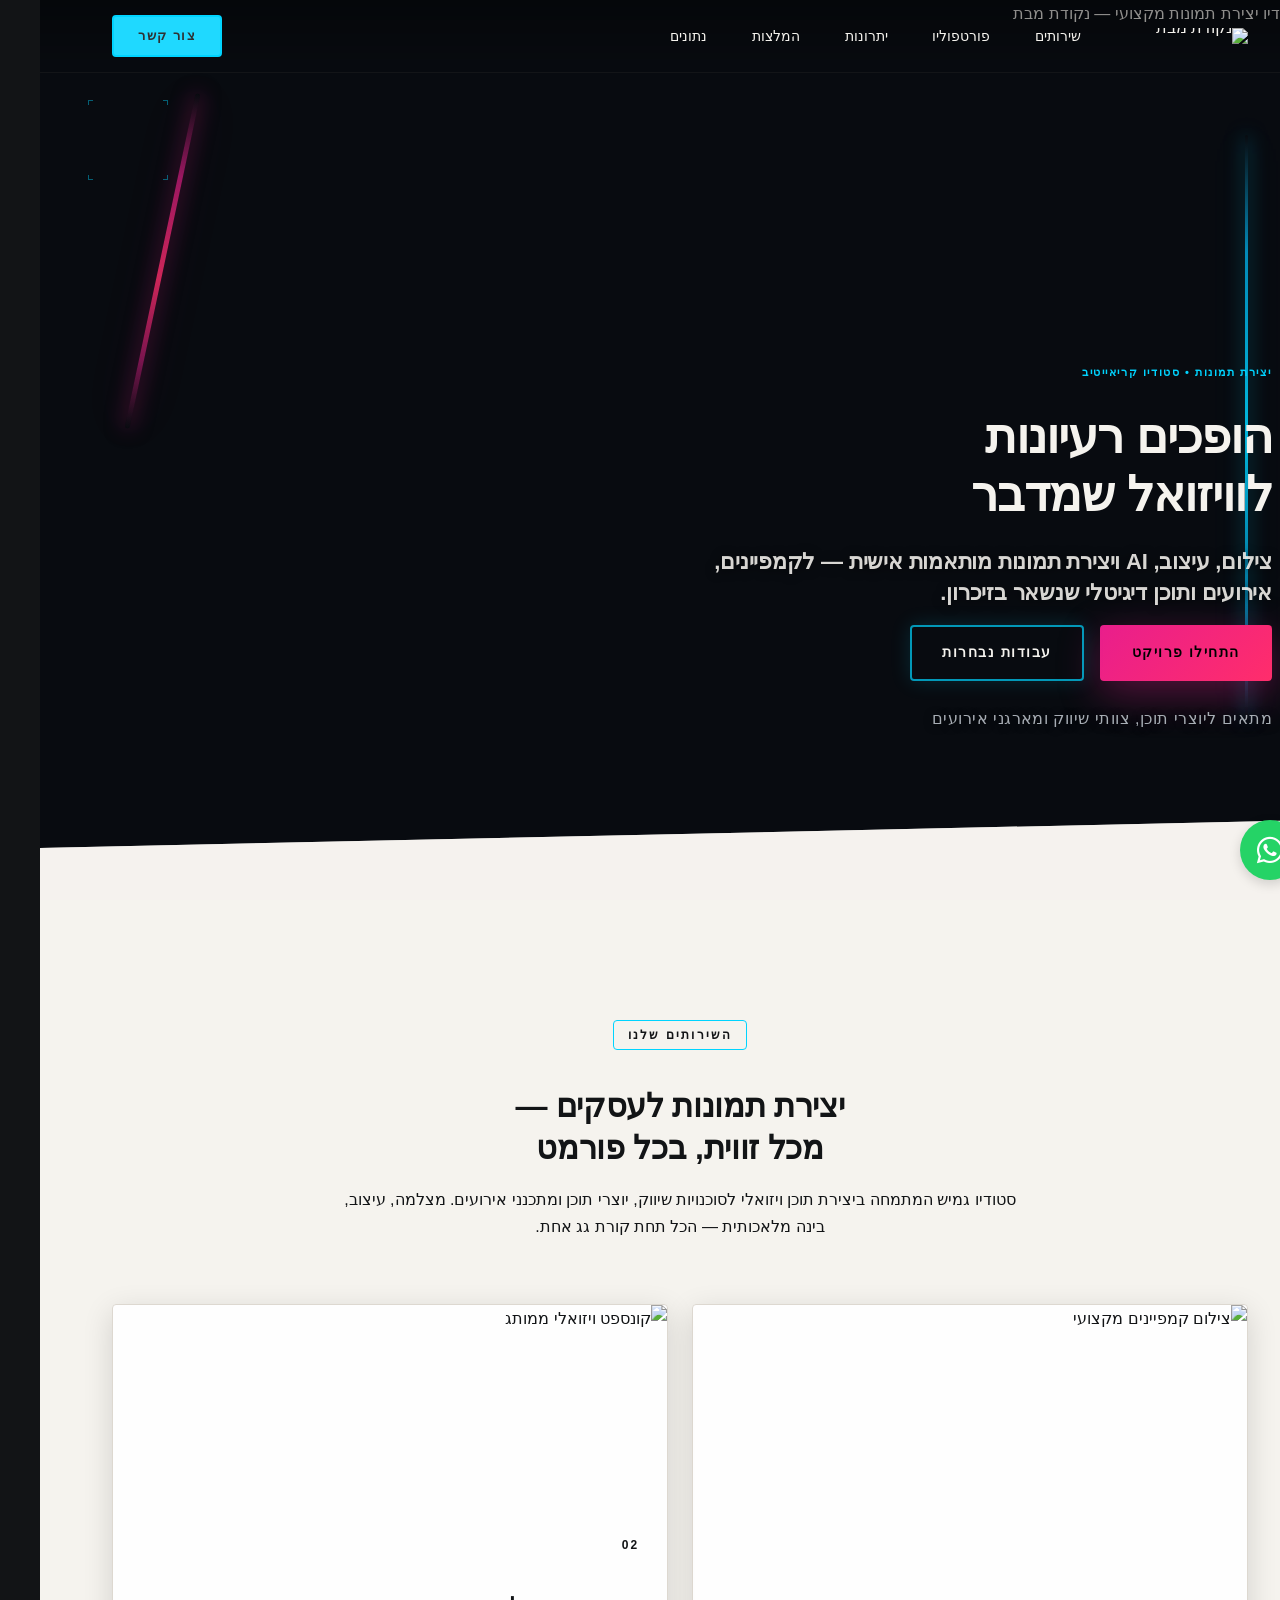
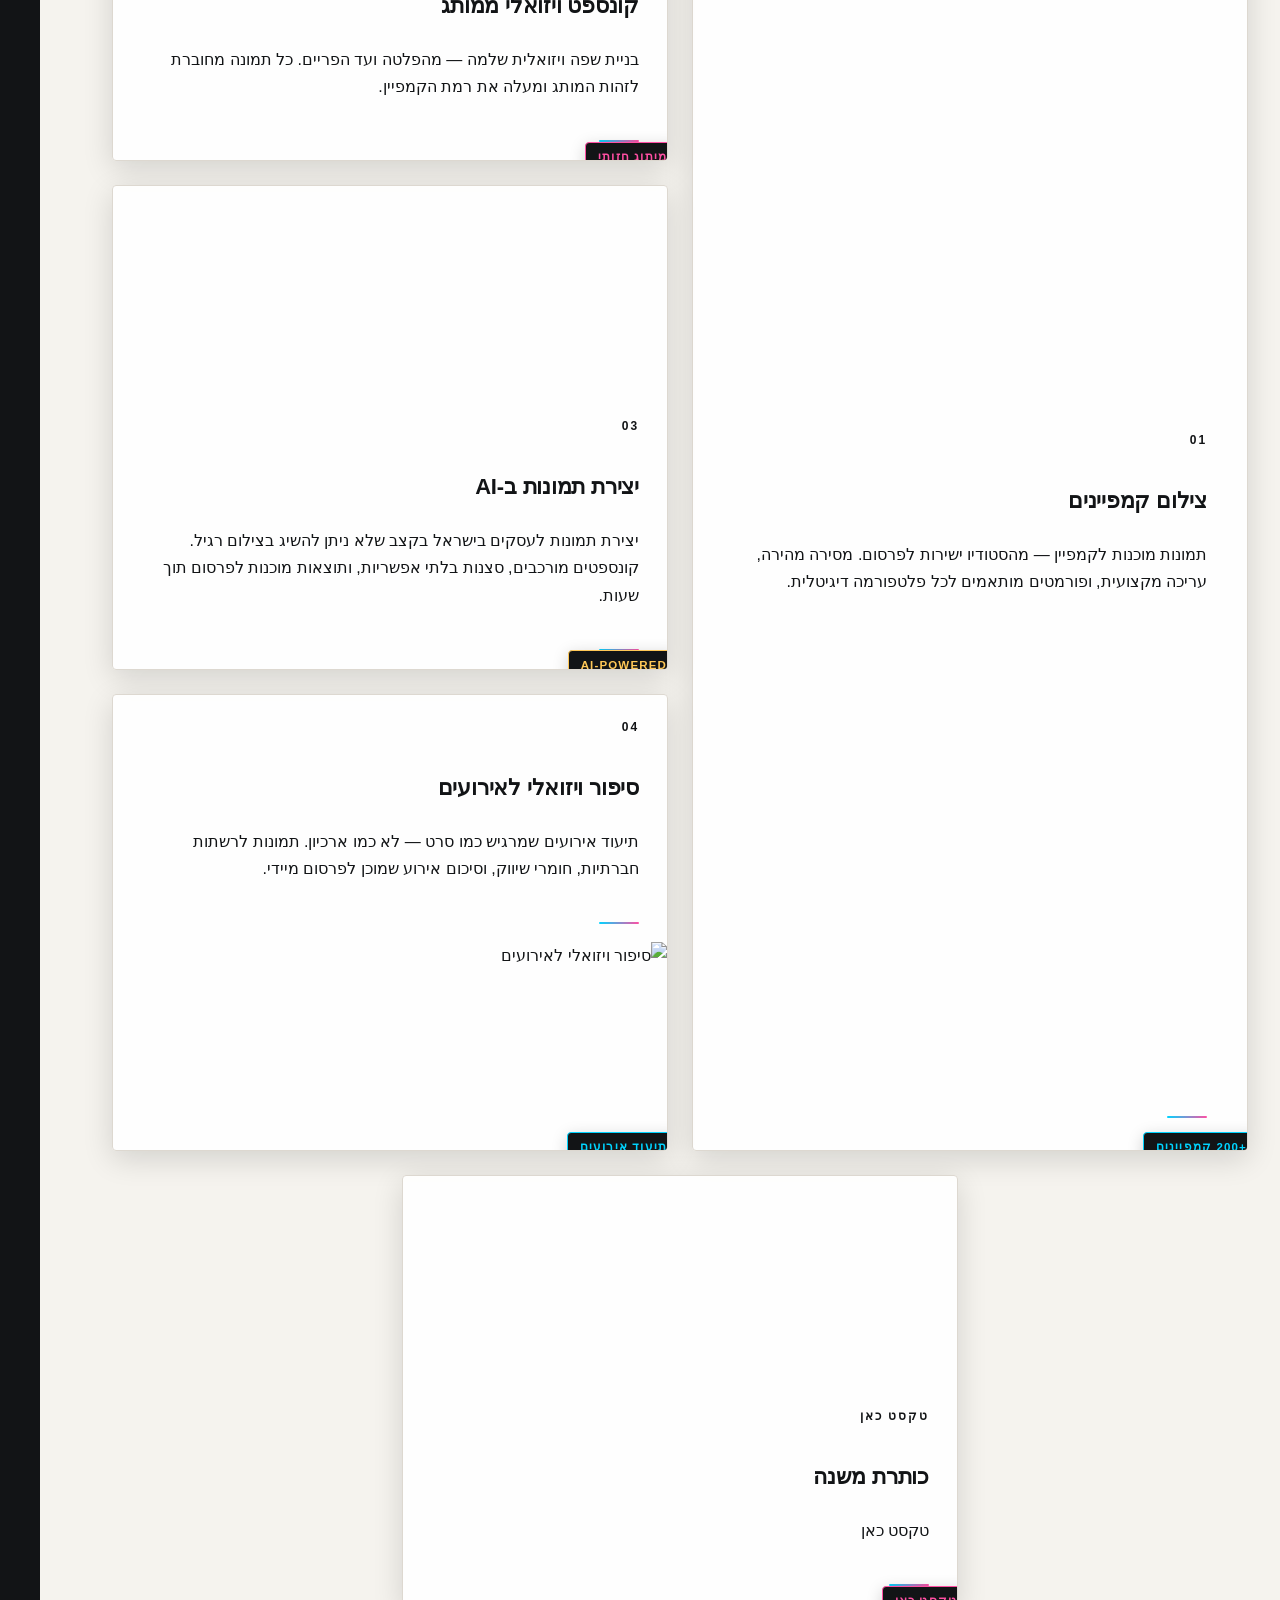
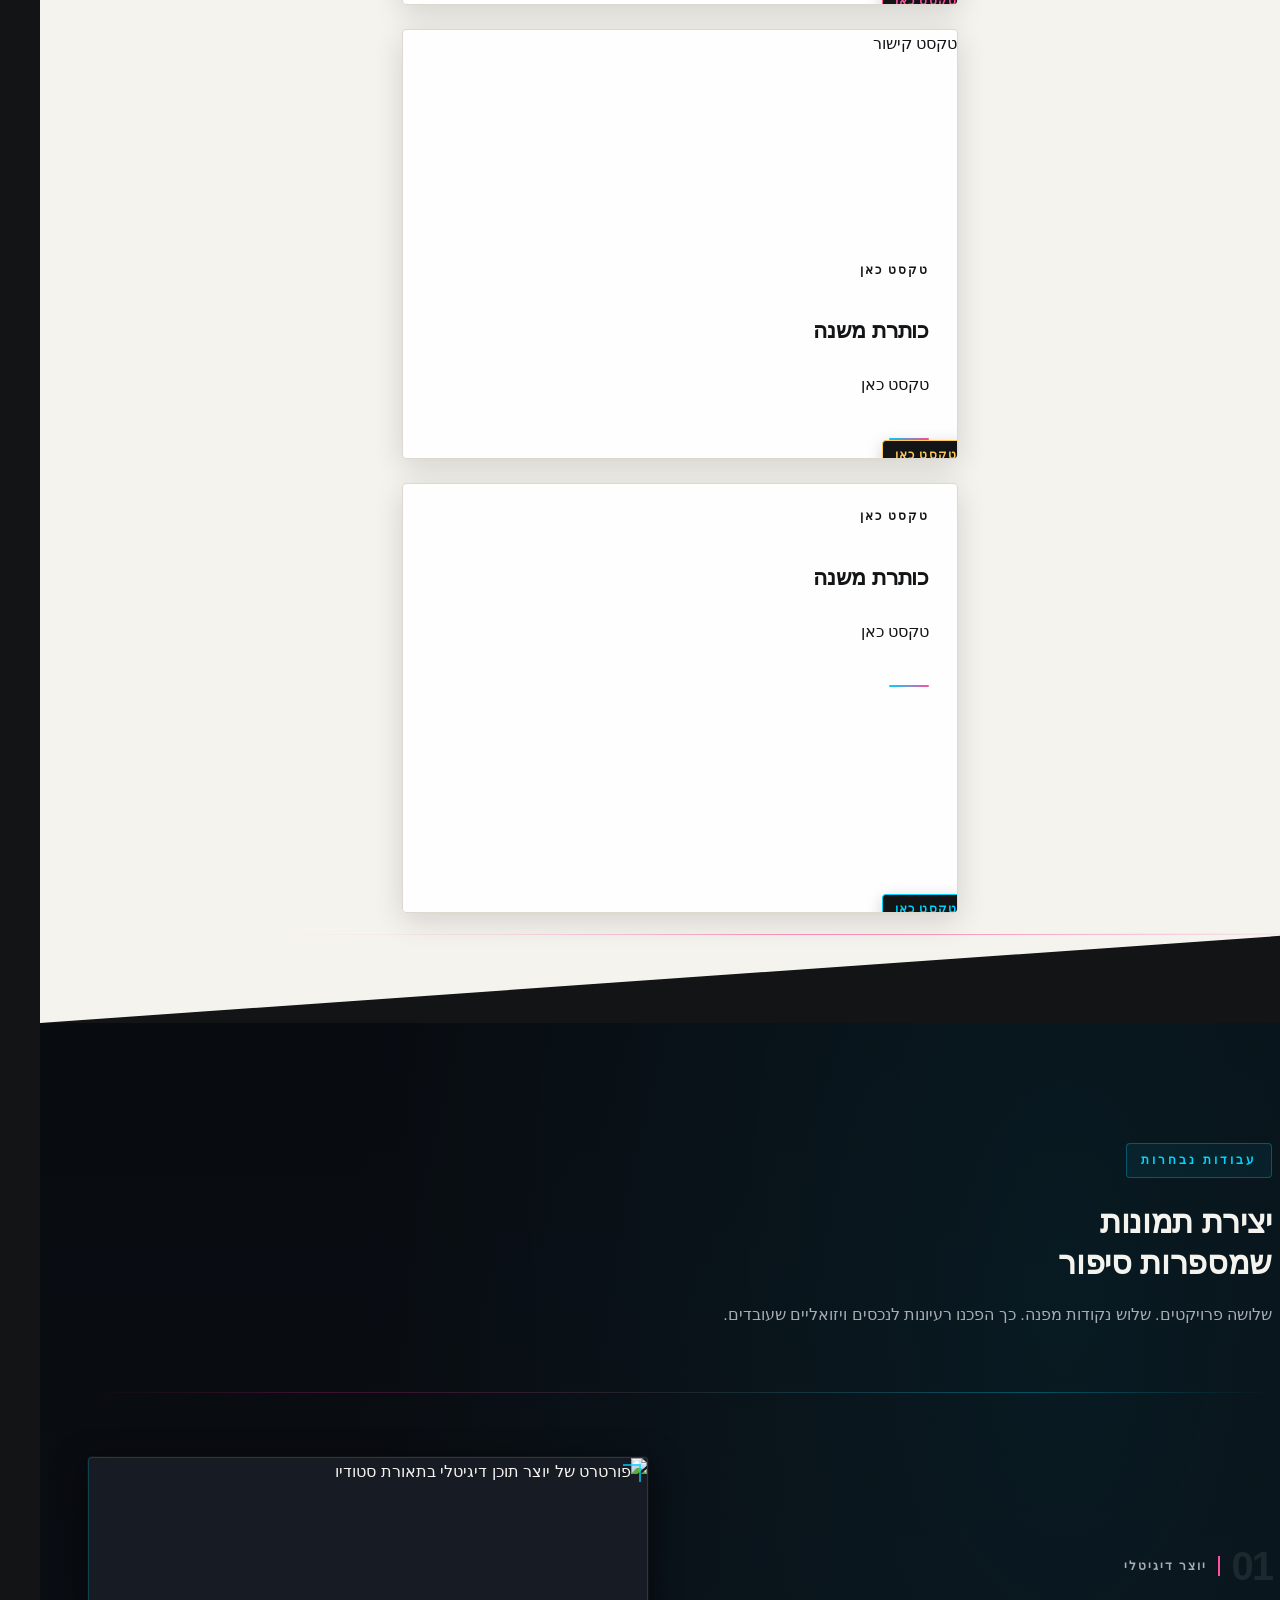
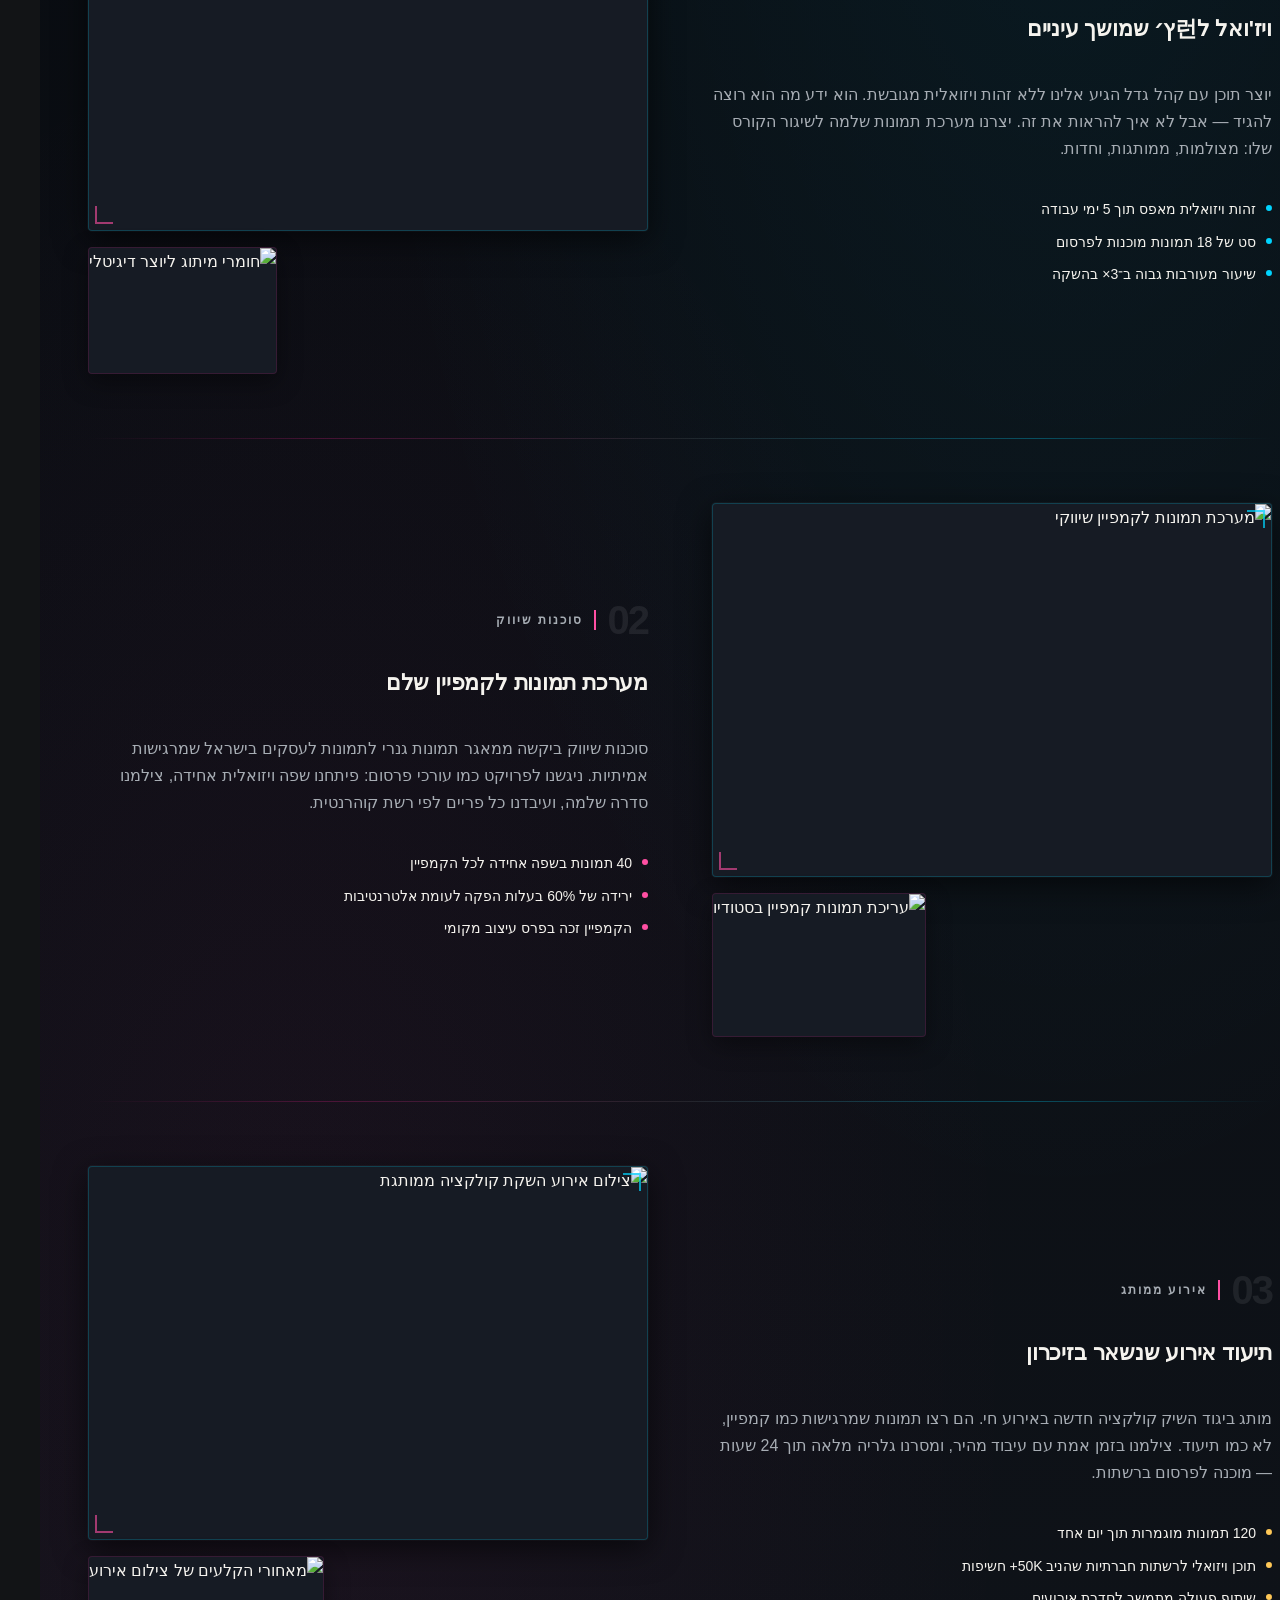
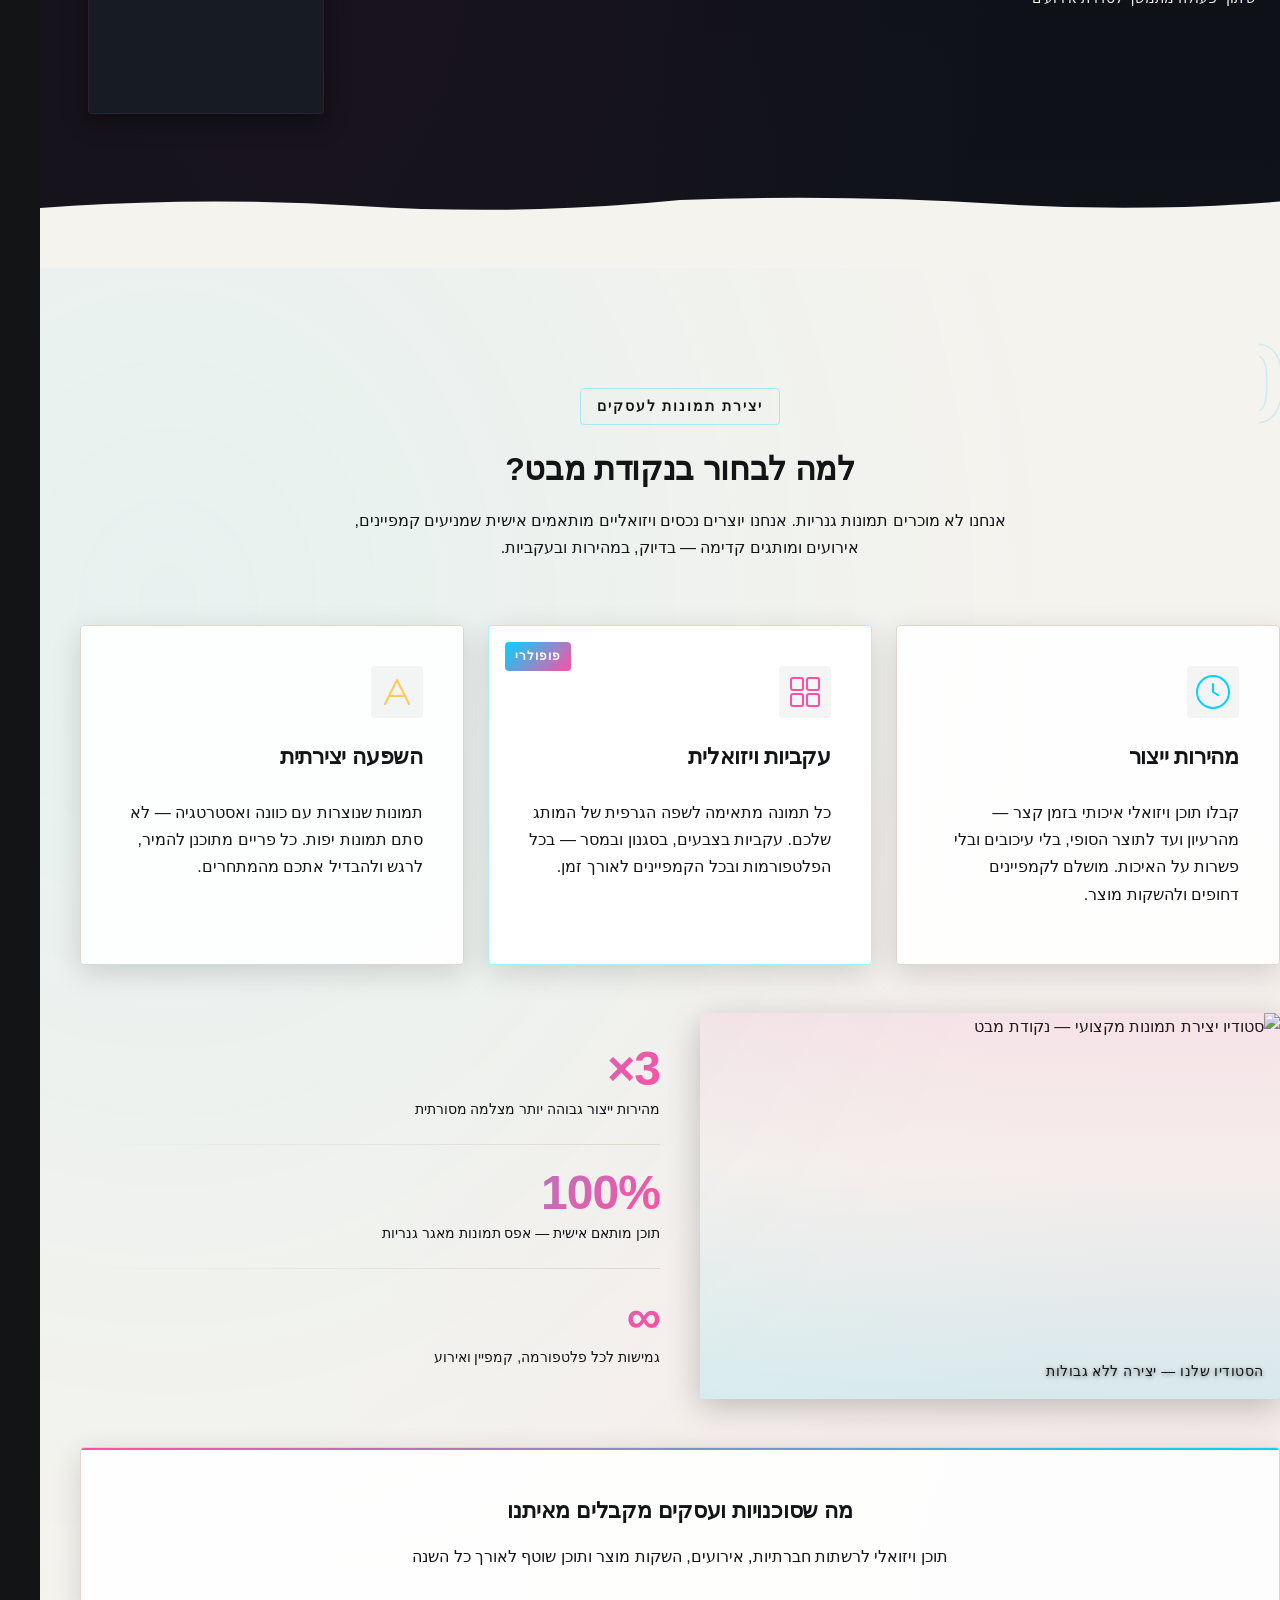
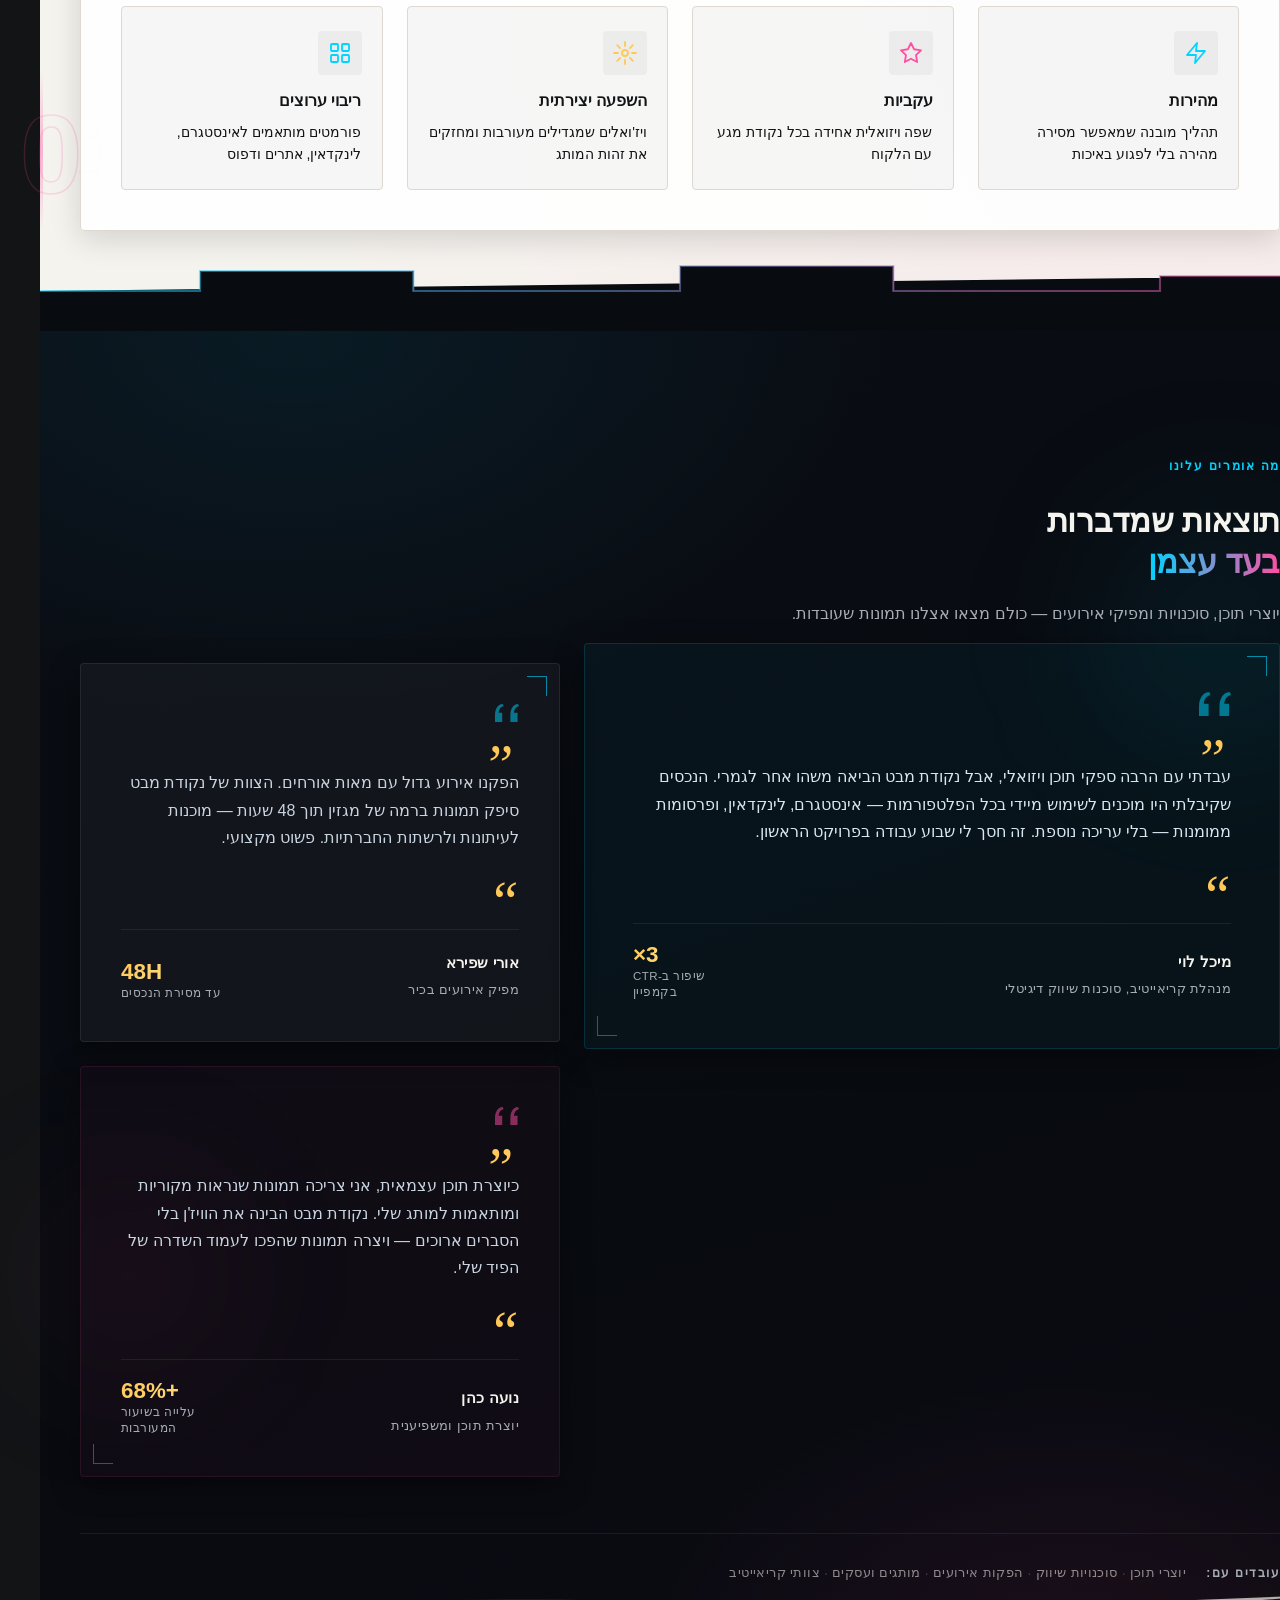
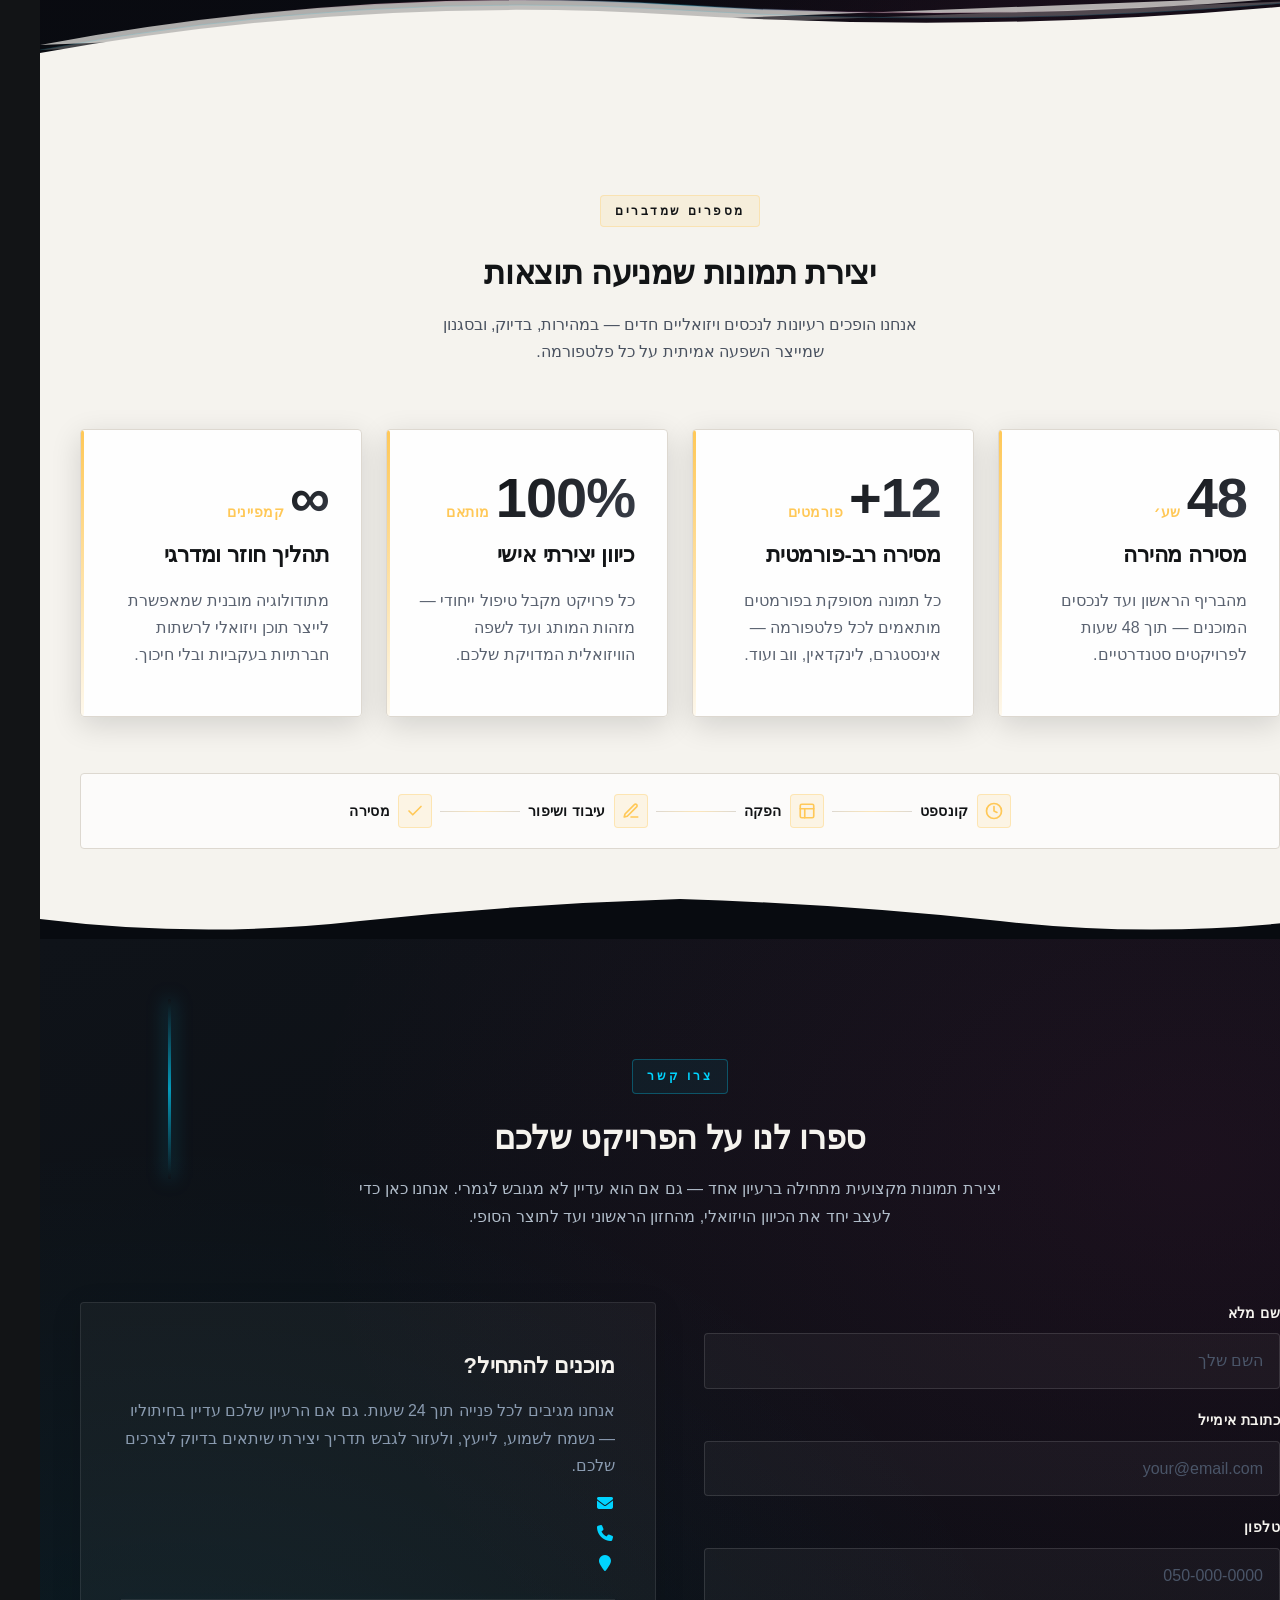
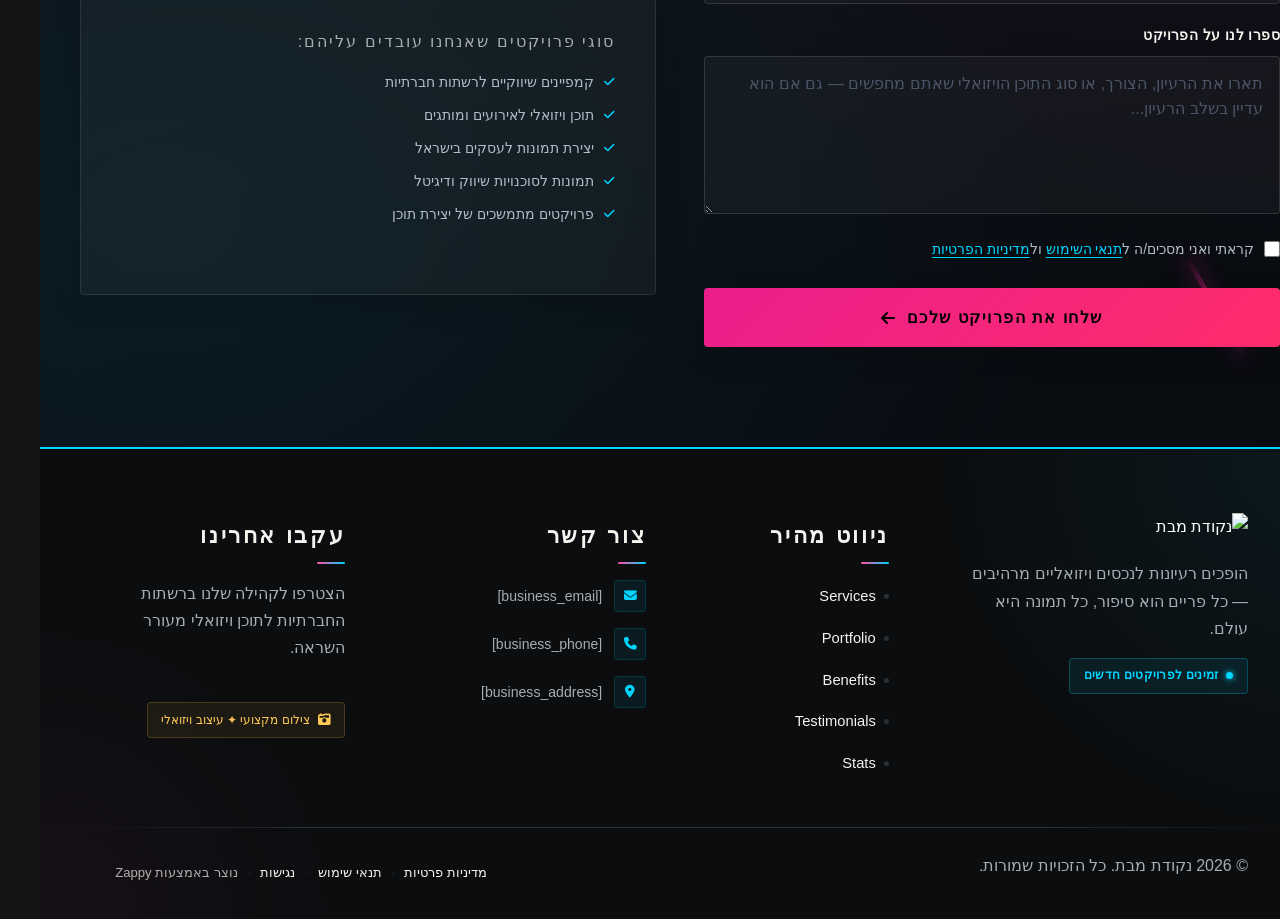
==== index.html @ a548e1af "Incremental sync: 1 page(s) — update_image" ====
<!DOCTYPE html>
<html lang="he" dir="rtl">
<head>
    <meta charset="UTF-8">
    <meta name="viewport" content="width=device-width, initial-scale=1.0">
    <meta name="robots" content="index, follow">
    <title>יצירת תמונות — נקודת מבת</title>
    <meta name="description" content="A business focused on image creation, which could encompass photography, digital art, illustration, AI-generated imagery, or graphic design. The specific niche,">
    <meta name="keywords" content="יצירת תמונות, יצירת תמונות לעסקים בישראל, תמונות לסוכנויות שיווק, יצירת תוכן ויזואלי לרשתות חברתיות">
    
    <!-- Favicons -->
    <link rel="icon" type="image/x-icon" href="/assets/favicon.ico">
    <link rel="icon" type="image/png" sizes="16x16" href="/assets/favicon-16x16.png">
    <link rel="icon" type="image/png" sizes="32x32" href="/assets/favicon-32x32.png">
    <link rel="icon" type="image/png" sizes="48x48" href="/assets/favicon-48x48.png">
    <link rel="icon" type="image/png" sizes="192x192" href="/assets/favicon-192x192.png">
    <link rel="icon" type="image/png" sizes="512x512" href="/assets/favicon-512x512.png">
    <link rel="apple-touch-icon" href="/assets/apple-touch-icon.png">
    <!-- Zappy Analytics -->
<script>
(function() {
  'use strict';
  
  // Configuration
  var config = {
    websiteId: 'dff4d91e-fb81-4e05-8b41-00c79ac7ff52',
    apiUrl: 'https://api.zappy5.com/api/analytics/track',
    sessionDuration: 30 * 60 * 1000, // 30 minutes
    visitorDuration: 30 * 24 * 60 * 60 * 1000, // 30 days
    trackPageViews: true,
    trackClicks: true,
    trackFormSubmissions: true
  };
  
  // Generate or retrieve persistent visitor ID (30 days)
  function getVisitorId() {
    var visitorKey = 'zappy_visitor_' + config.websiteId;
    var visitor = null;
    
    try {
      visitor = localStorage.getItem(visitorKey);
      if (visitor) {
        var visitorData = JSON.parse(visitor);
        var now = Date.now();
        
        // Check if visitor ID is still valid (30 days)
        if (now - visitorData.created < config.visitorDuration) {
          // Update last seen timestamp
          visitorData.lastSeen = now;
          localStorage.setItem(visitorKey, JSON.stringify(visitorData));
          return visitorData.id;
        }
      }
    } catch (e) {
      console.warn('Zappy Analytics: LocalStorage not available');
    }
    
    // Generate new visitor ID
    var newVisitorId = 'zv_' + Date.now() + '_' + Math.random().toString(36).substr(2, 9);
    
    try {
      localStorage.setItem(visitorKey, JSON.stringify({
        id: newVisitorId,
        created: Date.now(),
        lastSeen: Date.now()
      }));
    } catch (e) {
      // Continue without local storage
    }
    
    return newVisitorId;
  }
  
  // Generate or retrieve session ID (30 minutes)
  function getSessionId() {
    var sessionKey = 'zappy_session_' + config.websiteId;
    var session = null;
    
    try {
      session = sessionStorage.getItem(sessionKey);
      if (session) {
        var sessionData = JSON.parse(session);
        var now = Date.now();
        
        // Check if session is still valid
        if (now - sessionData.timestamp < config.sessionDuration) {
          // Update timestamp
          sessionData.timestamp = now;
          sessionStorage.setItem(sessionKey, JSON.stringify(sessionData));
          return sessionData.id;
        }
      }
    } catch (e) {
      console.warn('Zappy Analytics: SessionStorage not available');
    }
    
    // Generate new session ID
    var newSessionId = 'zs_' + Date.now() + '_' + Math.random().toString(36).substr(2, 9);
    
    try {
      sessionStorage.setItem(sessionKey, JSON.stringify({
        id: newSessionId,
        timestamp: Date.now()
      }));
    } catch (e) {
      // Continue without session storage
    }
    
    return newSessionId;
  }
  
  var visitorId = getVisitorId();
  var sessionId = getSessionId();
  
  // Track an event
  function trackEvent(eventType, data) {
    data = data || {};
    
    var eventData = {
      website_id: config.websiteId,
      event_type: eventType,
      page_path: window.location.pathname,
      referrer: document.referrer || 'direct',
      visitor_id: visitorId,
      session_id: sessionId,
      metadata: data
    };
    
    // Use sendBeacon if available (better for page unload events)
    if (navigator.sendBeacon) {
      var blob = new Blob([JSON.stringify(eventData)], { type: 'application/json' });
      navigator.sendBeacon(config.apiUrl, blob);
    } else {
      // Fallback to fetch
      fetch(config.apiUrl, {
        method: 'POST',
        headers: {
          'Content-Type': 'application/json'
        },
        body: JSON.stringify(eventData),
        keepalive: true
      }).catch(function(error) {
        console.warn('Zappy Analytics: Failed to track event', error);
      });
    }
  }
  
  // Track page view
  if (config.trackPageViews) {
    trackEvent('pageview', {
      title: document.title,
      url: window.location.href
    });
  }
  
  // Track clicks on important elements
  if (config.trackClicks) {
    document.addEventListener('click', function(e) {
      var target = e.target;
      
      // Track button clicks (counted as actions)
      if (target.tagName === 'BUTTON' || target.closest('button')) {
        var button = target.tagName === 'BUTTON' ? target : target.closest('button');
        trackEvent('click', {
          element: 'button',
          text: button.textContent.trim().substring(0, 100),
          id: button.id || null,
          class: button.className || null
        });
      }
      
      // Track link clicks (navigation - not counted as actions)
      else if (target.tagName === 'A' || target.closest('a')) {
        var link = target.tagName === 'A' ? target : target.closest('a');
        trackEvent('navigation', {
          element: 'link',
          text: link.textContent.trim().substring(0, 100),
          href: link.href,
          external: link.hostname !== window.location.hostname
        });
      }
    }, true);
  }
  
  // Track form submissions
  if (config.trackFormSubmissions) {
    document.addEventListener('submit', function(e) {
      var form = e.target;
      
      trackEvent('form_submit', {
        form_id: form.id || null,
        form_name: form.name || null,
        form_action: form.action || null,
        form_method: form.method || 'GET'
      });
    }, true);
  }
  
  // Track time on page (send on page unload)
  var pageLoadTime = Date.now();
  
  window.addEventListener('beforeunload', function() {
    var timeOnPage = Math.floor((Date.now() - pageLoadTime) / 1000); // in seconds
    
    trackEvent('page_unload', {
      time_on_page: timeOnPage,
      page_path: window.location.pathname
    });
  });
  
  // Expose tracking function globally for custom events
  window.zappyAnalytics = {
    track: trackEvent,
    getVisitorId: function() { return visitorId; },
    getSessionId: function() { return sessionId; }
  };
  
})();
</script>
<!-- End Zappy Analytics -->
    <meta property="og:title" content="יצירת תמונות — נקודת מבת">
    <meta property="og:description" content="A business focused on image creation, which could encompass photography, digital art, illustration, AI-generated imagery, or graphic design. The specific niche,">
    <meta name="twitter:card" content="summary_large_image">
    <meta name="twitter:title" content="יצירת תמונות — נקודת מבת">
    <meta name="twitter:description" content="A business focused on image creation, which could encompass photography, digital art, illustration, AI-generated imagery, or graphic design. The specific niche,">
    <meta property="og:type" content="website">
  <meta property="og:locale" content="he_IL">
  
  
  
  
  
  <link rel="stylesheet" href="https://cdnjs.cloudflare.com/ajax/libs/font-awesome/6.4.0/css/all.min.css">
  <style>
    .skip-link { position: absolute; top: 0; left: 0; transform: translateY(-200%); padding: 12px 18px; background: var(--bg-dark, #1a1a1a); color: var(--text-light, #fff); font-weight: 600; border-radius: 0 0 8px 0; z-index: 10000; }
    .skip-link:focus { transform: none; outline: 2px solid var(--ring, #fff); outline-offset: 2px; }
    :focus-visible { outline: 2px solid var(--ring, currentColor); outline-offset: 3px; }
  </style>


  
    <!-- Favicons -->
    <link rel="icon" type="image/x-icon" href="/assets/favicon.ico">
    <link rel="icon" type="image/png" sizes="16x16" href="/assets/favicon-16x16.png">
    <link rel="icon" type="image/png" sizes="32x32" href="/assets/favicon-32x32.png">
    <link rel="icon" type="image/png" sizes="48x48" href="/assets/favicon-48x48.png">
    <link rel="icon" type="image/png" sizes="192x192" href="/assets/favicon-192x192.png">
    <link rel="icon" type="image/png" sizes="512x512" href="/assets/favicon-512x512.png">
    <link rel="apple-touch-icon" href="/assets/apple-touch-icon.png">
    <!-- Cookie Consent -->
    <link rel="stylesheet" href="https://cdn.jsdelivr.net/npm/vanilla-cookieconsent@3/dist/cookieconsent.css">
    <script src="https://cdn.jsdelivr.net/npm/vanilla-cookieconsent@3/dist/cookieconsent.umd.js"></script>
    <!-- Mickidum Accessibility Toolbar -->
    <script src="https://cdn.jsdelivr.net/gh/mickidum/acc_toolbar/acctoolbar/acctoolbar.min.js"></script>
    <link rel="stylesheet" href="/styles.css">

    <style id="zappy-dropdown-submenu-styles">
      /* ========== DESKTOP DROPDOWN SUBMENU STYLES ========== */
      /* Base styles for dropdown submenus - parent must be positioned */
      .nav-menu li:has(.sub-menu), nav li:has(.sub-menu), .navbar li:has(.sub-menu), #navMenu li:has(.sub-menu) { position: relative; }
      /* Submenu base - hidden by default */
      .nav-menu .sub-menu, nav .sub-menu, .navbar .sub-menu, #navMenu .sub-menu { display: block !important; position: absolute !important; top: 100%; left: 0; min-width: 220px; background: white; border-radius: 8px; box-shadow: 0 8px 25px rgba(0,0,0,0.15); padding: 8px 0; opacity: 0; visibility: hidden; transform: translateY(10px); transition: all 0.3s ease; z-index: 1000; list-style: none; pointer-events: none; }
      /* CRITICAL: Desktop hover styles to show dropdown */
      .nav-menu li:hover > .sub-menu, nav li:hover > .sub-menu, .navbar li:hover > .sub-menu, #navMenu li:hover > .sub-menu { opacity: 1 !important; visibility: visible !important; transform: translateY(0) !important; pointer-events: auto !important; }
      /* Submenu item styling */
      .sub-menu li { list-style: none; margin: 0; padding: 0; }
      .sub-menu a { display: block !important; padding: 10px 16px !important; color: var(--text-dark, #333) !important; font-weight: 500; text-decoration: none; white-space: nowrap; transition: background-color 0.2s; }
      .sub-menu .zappy-nav-child > a { padding-left: 28px !important; font-size: 0.9em !important; opacity: 0.85 !important; }
      [dir="rtl"] .sub-menu .zappy-nav-child > a, html[lang="he"] .sub-menu .zappy-nav-child > a, html[lang="ar"] .sub-menu .zappy-nav-child > a { padding-left: 10px !important; padding-right: 28px !important; }
      .sub-menu .zappy-nav-parent > a { font-weight: 600 !important; }
      .sub-menu a:hover { background-color: #f5f5f5; }
      /* RTL (Hebrew/Arabic) dropdown positioning */
      [dir="rtl"] .nav-menu .sub-menu, [dir="rtl"] nav .sub-menu, [dir="rtl"] .navbar .sub-menu, html[lang="he"] .nav-menu .sub-menu, html[lang="he"] nav .sub-menu, html[lang="he"] .navbar .sub-menu, html[lang="ar"] .nav-menu .sub-menu, html[lang="ar"] nav .sub-menu, html[lang="ar"] .navbar .sub-menu { left: auto !important; right: 0 !important; }
      /* Hide empty dropdown menus (exclude catalog sub-menus that use <a> children instead of <li>) */
      .sub-menu:empty, .sub-menu:not(:has(li:not(.zappy-hidden-menu-item))):not(:has(> a)), .sub-menu:not(:has(li)):not(:has(> a)) { display: none !important; opacity: 0 !important; visibility: hidden !important; pointer-events: none !important; }
      /* Desktop: show submenu on Menu Group hover */
      li:has(.menu-group-title):hover > .sub-menu { opacity: 1 !important; visibility: visible !important; transform: translateY(0) !important; pointer-events: auto !important; }
      /* Menu Group title styling */
      .nav-menu > li > .menu-group-title, #navMenu > li > .menu-group-title { display: inline-block; padding: 0.5rem 1rem; cursor: default; user-select: none; }
      
      /* ========== MOBILE SUBMENU STYLES ========== */
      @media (max-width: 768px) {
        .nav-menu .sub-menu, nav .sub-menu, .navbar .sub-menu, #navMenu .sub-menu { position: static !important; transform: none !important; box-shadow: none !important; background: transparent !important; max-height: 0; overflow: hidden; opacity: 0; visibility: hidden; transition: max-height 0.3s ease, opacity 0.3s ease; padding: 0 !important; border-radius: 0 !important; }
        .navbar .sub-menu.mobile-expanded, .nav-menu .sub-menu.mobile-expanded, #navMenu .sub-menu.mobile-expanded { max-height: none !important; overflow-y: visible !important; opacity: 1 !important; visibility: visible !important; padding: 8px 0 8px 16px !important; }
        [dir="rtl"] .sub-menu.mobile-expanded, html[lang="he"] .sub-menu.mobile-expanded { padding: 8px 16px 8px 0 !important; }
        /* Disable hover behavior on mobile */
        .nav-menu li:hover > .sub-menu, nav li:hover > .sub-menu, .navbar li:hover > .sub-menu, #navMenu li:hover > .sub-menu { opacity: 0; visibility: hidden; pointer-events: none; }
        .nav-menu li > .sub-menu.mobile-expanded, nav li > .sub-menu.mobile-expanded, .navbar li > .sub-menu.mobile-expanded, #navMenu li > .sub-menu.mobile-expanded { opacity: 1 !important; visibility: visible !important; pointer-events: auto !important; }
        .nav-menu li:has(.sub-menu), nav li:has(.sub-menu), .navbar li:has(.sub-menu), #navMenu li:has(.sub-menu) { display: flex !important; flex-wrap: wrap !important; align-items: center !important; position: relative !important; min-height: 44px !important; }
        .nav-menu li:has(.sub-menu) > a, nav li:has(.sub-menu) > a, .navbar li:has(.sub-menu) > a, #navMenu li:has(.sub-menu) > a { flex: 1 !important; min-width: 0 !important; }
        .nav-menu li:has(.sub-menu) > .menu-group-title, nav li:has(.sub-menu) > .menu-group-title, .navbar li:has(.sub-menu) > .menu-group-title, #navMenu li:has(.sub-menu) > .menu-group-title { flex: 1 !important; min-width: 0 !important; padding: 0 !important; line-height: inherit !important; }
        .nav-menu li:has(.sub-menu) > .sub-menu, nav li:has(.sub-menu) > .sub-menu, .navbar li:has(.sub-menu) > .sub-menu, #navMenu li:has(.sub-menu) > .sub-menu { flex-basis: 100% !important; width: 100% !important; }
        .nav-menu li:has(.sub-menu) > a [class*="chevron"], .nav-menu li:has(.sub-menu) > a [class*="arrow"], .nav-menu li:has(.sub-menu) > a .fa-chevron-down, .nav-menu li:has(.sub-menu) > a .fa-angle-down, nav li:has(.sub-menu) > a [class*="chevron"], nav li:has(.sub-menu) > a [class*="arrow"], #navMenu li:has(.sub-menu) > a [class*="chevron"], #navMenu li:has(.sub-menu) > a [class*="arrow"] { display: none !important; visibility: hidden !important; }
        .mobile-submenu-toggle { display: flex !important; align-items: center !important; justify-content: center !important; width: 44px !important; height: auto !important; background: transparent !important; border: none !important; cursor: pointer !important; color: var(--text-light) !important; position: static !important; flex-shrink: 0 !important; align-self: stretch !important; z-index: 2 !important; padding: 0 !important; margin: 0 !important; }
        .mobile-submenu-toggle::after { content: '' !important; width: 0 !important; height: 0 !important; border-left: 6px solid transparent !important; border-right: 6px solid transparent !important; border-top: 7px solid currentColor !important; transition: transform 0.3s ease !important; }
        .mobile-submenu-toggle.expanded::after { transform: rotate(180deg) !important; }
        .sub-menu a { padding: 10px 0 !important; display: block !important; color: var(--text-light) !important; white-space: normal !important; }
        .sub-menu .zappy-nav-child > a { padding-left: 28px !important; font-size: 0.9em !important; opacity: 0.85 !important; }
        [dir="rtl"] .sub-menu .zappy-nav-child > a, html[lang="he"] .sub-menu .zappy-nav-child > a, html[lang="ar"] .sub-menu .zappy-nav-child > a { padding-left: 0 !important; padding-right: 28px !important; }
        .sub-menu .zappy-nav-parent > a { font-weight: 600 !important; }
        .nav-menu.active, #navMenu.active { max-width: 100vw !important; overflow-x: hidden !important; box-sizing: border-box !important; }
        .navbar .sub-menu li a, nav.navbar .sub-menu li a, .zappy-products-dropdown .sub-menu a { color: var(--text-light) !important; }
      }
      @media (min-width: 769px) { .mobile-submenu-toggle { display: none !important; } }
    </style>

    <style id="zappy-widget-visibility">
      html[dir="rtl"] .whatsapp-float { right: 20px !important; left: auto !important; }
      html[dir="ltr"] .whatsapp-float, html:not([dir]) .whatsapp-float { left: 20px !important; right: auto !important; }
      html[dir="rtl"] #mic-access-tool-general-button, html[dir="rtl"] .mic-access-tool-general-button,
      html[dir="rtl"] #mic-init-access-tool .mic-access-tool-general-button,
      html[dir="rtl"] #mic-init-access-tool #mic-access-tool-general-button,
      html[dir="rtl"] ._access-icon { left: 20px !important; right: auto !important; }
      html[dir="ltr"] #mic-access-tool-general-button, html[dir="ltr"] .mic-access-tool-general-button,
      html[dir="ltr"] #mic-init-access-tool .mic-access-tool-general-button,
      html[dir="ltr"] #mic-init-access-tool #mic-access-tool-general-button,
      html[dir="ltr"] ._access-icon,
      html:not([dir]) #mic-access-tool-general-button, html:not([dir]) .mic-access-tool-general-button,
      html:not([dir]) #mic-init-access-tool .mic-access-tool-general-button,
      html:not([dir]) #mic-init-access-tool #mic-access-tool-general-button,
      html:not([dir]) ._access-icon { right: 20px !important; left: auto !important; }
      @media (max-width: 768px) { .whatsapp-float { display: flex !important; } }
      @media (min-width: 769px) { .whatsapp-float { display: flex !important; } }
      @media (max-width: 768px) {
        #mic-access-tool-general-button, .mic-access-tool-general-button,
        #mic-init-access-tool .mic-access-tool-general-button, #mic-init-access-tool #mic-access-tool-general-button,
        ._access-icon { display: flex !important; visibility: visible !important; opacity: 1 !important; pointer-events: auto !important; }
        #mic-access-tool-box.opened-mic-access-tool, .mic-access-tool-box.opened-mic-access-tool,
        #mic-init-access-tool #mic-access-tool-box.opened-mic-access-tool {
          visibility: visible !important; opacity: 1 !important; pointer-events: auto !important;
        }
      }
      @media (min-width: 769px) {
        #mic-access-tool-general-button, .mic-access-tool-general-button,
        #mic-init-access-tool .mic-access-tool-general-button, #mic-init-access-tool #mic-access-tool-general-button,
        ._access-icon { display: flex !important; visibility: visible !important; opacity: 1 !important; pointer-events: auto !important; }
        #mic-access-tool-box.opened-mic-access-tool, .mic-access-tool-box.opened-mic-access-tool,
        #mic-init-access-tool #mic-access-tool-box.opened-mic-access-tool {
          visibility: visible !important; opacity: 1 !important; pointer-events: auto !important;
        }
      }
    </style>
</head>
<body>
<a class="skip-link" href="#main">דלג לתוכן הראשי</a>
  <nav class="navbar" dir="rtl">
  <button class="mobile-toggle" id="mobileToggle" aria-label="Menu">
    <svg class="hamburger-icon" width="24" height="24" viewBox="0 0 24 24" fill="none">
      <path d="M3 12h18M3 6h18M3 18h18" stroke="currentColor" stroke-width="2" stroke-linecap="round"></path>
    </svg>
    <svg class="close-icon" width="24" height="24" viewBox="0 0 24 24" fill="none" style="display: none;">
      <path d="M18 6L6 18M6 6l12 12" stroke="currentColor" stroke-width="2" stroke-linecap="round"></path>
    </svg>
  </button>

  <button class="phone-header-btn" data-phone="" aria-label="Call">
    <svg width="20" height="20" viewBox="0 0 24 24" fill="currentColor">
      <path d="M22 16.92v3a2 2 0 0 1-2.18 2 19.79 19.79 0 0 1-8.63-3.07 19.5 19.5 0 0 1-6-6 19.79 19.79 0 0 1-3.07-8.67A2 2 0 0 1 4.11 2h3a2 2 0 0 1 2 1.72 12.84 12.84 0 0 0 .7 2.81 2 2 0 0 1-.45 2.11L8.09 9.91a16 16 0 0 0 6 6l1.27-1.27a2 2 0 0 1 2.11-.45 12.84 12.84 0 0 0 2.81.7A2 2 0 0 1 22 16.92z"></path>
    </svg>
  </button>

  <div class="nav-container">
    <div class="nav-right-group"><div class="nav-brand">
      <a href="/" class="logo-link"><img class="logo" src="/assets/site-----image-1.webp" alt="נקודת מבת"></a>
    </div><ul class="nav-menu" id="navMenu"><li><a href="#services">שירותים</a></li><li><a href="#portfolio">פורטפוליו</a></li><li><a href="#benefits">יתרונות</a></li><li><a href="#testimonials">המלצות</a></li><li><a href="#stats">נתונים</a></li></ul></div>

    

    <div class="nav-cta-container">
      <a href="#contact" class="nav-cta-btn">צור קשר</a>
    </div>
  </div>
</nav>
<script>

// Navbar Mobile Menu Toggle and Contrast Fix
(function() {
  // Use 'load' event instead of 'DOMContentLoaded' to ensure we run AFTER all other scripts
  window.addEventListener('load', function() {
    
    // FIX MOBILE BUTTON CONTRAST
    // Detect navbar background color and apply contrasting color to mobile buttons
    const navbar = document.querySelector('.navbar, nav, header');
    if (!navbar) {
      console.log('[Navbar] Navbar element not found');
      return;
    }
    
    // DECLARE VARIABLES EARLY to avoid Temporal Dead Zone errors
    // These are used in multiple places below
    let mobileToggle = document.getElementById('mobileToggle') ||
                       document.querySelector('.mobile-toggle') ||
                       document.querySelector('.hamburger') ||
                       document.querySelector('.hamburger-menu') ||
                       document.querySelector('.menu-toggle') ||
                       document.querySelector('.burger-menu') ||
                       document.querySelector('[aria-label="Menu"]') ||
                       document.querySelector('[aria-label="תפריט"]');
    
    const phoneBtn = document.querySelector('.phone-header-btn');
    
    const computedStyle = window.getComputedStyle(navbar);
    let bgColor = computedStyle.backgroundColor;
    
    console.log('[Navbar] Initial navbar background:', bgColor);
    
    // Check if background is transparent or rgba with 0 alpha
    const isTransparent = bgColor === 'transparent' || 
                         bgColor === 'rgba(0, 0, 0, 0)' ||
                         (bgColor.startsWith('rgba') && bgColor.includes(', 0)'));
    
    if (isTransparent) {
      // Check for background-image or gradient
      const bgImage = computedStyle.backgroundImage;
      if (bgImage && bgImage !== 'none') {
        console.log('[Navbar] Navbar has background image/gradient, using dark text');
        bgColor = 'rgb(240, 240, 240)'; // Assume light background
      } else {
        // Transparent navbar - check body background
        const bodyBg = window.getComputedStyle(document.body).backgroundColor;
        console.log('[Navbar] Navbar transparent, using body background:', bodyBg);
        bgColor = bodyBg;
      }
    }
    
    // Calculate luminance to determine if background is light or dark
    const rgb = bgColor.match(/\d+/g);
    if (rgb && rgb.length >= 3) {
      const r = parseInt(rgb[0]);
      const g = parseInt(rgb[1]);
      const b = parseInt(rgb[2]);
      const luminance = (0.299 * r + 0.587 * g + 0.114 * b) / 255;
      
      // Mobile button colors are set by Claude's AI-generated CSS (same as .nav-menu a)
      // No dynamic color overrides needed - colors come from the generated navbar CSS
      console.log('[Navbar] Mobile button colors preserved from Claude CSS (luminance:', luminance.toFixed(2) + ')');
      
      // FIX ICON SIZES - Ensure SVGs are properly sized and visible
      // INJECT CRITICAL CSS TO OVERRIDE ANY CONFLICTING RULES
      const criticalCSS = document.createElement('style');
      criticalCSS.id = 'zappy-mobile-nav-fix';
      const htmlLang = document.documentElement.lang || 'en';
      const htmlDir = document.documentElement.dir || 'ltr';
      // Check both dir attribute AND lang for RTL detection
      // dir="rtl" is the most reliable indicator
      const isRTL = htmlDir === 'rtl' || htmlLang === 'he' || htmlLang === 'ar';
      
      criticalCSS.textContent = `
        /* Hide mobile buttons on desktop, show only on mobile */
        @media (min-width: 769px) {
          .mobile-toggle,
          .phone-header-btn {
            display: none !important;
          }
        }
        
        /* Show and position mobile buttons correctly on mobile */
        @media (max-width: 768px) {
          .navbar,
          nav.navbar {
            min-height: 70px !important;
          }

          .mobile-toggle,
          .phone-header-btn {
            position: absolute !important;
            top: 0 !important;
            bottom: 0 !important;
            margin-top: auto !important;
            margin-bottom: auto !important;
            transform: none !important;
            z-index: 1001 !important;
            display: flex !important;
            align-items: center !important;
            justify-content: center !important;
            width: 36px !important;
            height: 36px !important;
            border-radius: 50% !important;
            border: none !important;
            cursor: pointer !important;
            padding: 6px !important;
            background: none !important;
            color: var(--nav-text, var(--text-light)) !important;
            touch-action: manipulation !important;
            -webkit-tap-highlight-color: transparent !important;
          }

          html[data-zappy-site-type="ecommerce"] .phone-header-btn,
          body[data-zappy-site-type="ecommerce"] .phone-header-btn,
          html[data-zappy-site-type="ecommerce"] header .phone-header-btn,
          html[data-zappy-site-type="ecommerce"] nav .phone-header-btn {
            display: none !important;
            visibility: hidden !important;
            width: 0 !important;
            height: 0 !important;
            min-width: 0 !important;
            overflow: hidden !important;
          }
          
          /* LTR positioning (default): hamburger LEFT, phone RIGHT */
          html:not([dir="rtl"]):not([lang="he"]):not([lang="ar"]) .mobile-toggle,
          html[dir="ltr"] .mobile-toggle {
            left: 12px !important;
            right: auto !important;
          }
          html:not([dir="rtl"]):not([lang="he"]):not([lang="ar"]) .phone-header-btn,
          html[dir="ltr"] .phone-header-btn {
            right: 12px !important;
            left: auto !important;
          }
          
          /* RTL positioning: hamburger RIGHT, phone LEFT */
          html[dir="rtl"] .mobile-toggle,
          html[lang="he"] .mobile-toggle,
          html[lang="ar"] .mobile-toggle {
            right: 12px !important;
            left: auto !important;
          }
          html[dir="rtl"] .phone-header-btn,
          html[lang="he"] .phone-header-btn,
          html[lang="ar"] .phone-header-btn {
            left: 12px !important;
            right: auto !important;
          }
          
          /* CRITICAL: Ensure nav-container has min-height on mobile */
          /* All children are positioned absolutely/fixed on mobile, so height:auto collapses to 0 */
          .nav-container {
            min-height: 70px !important;
            position: relative !important;
          }
          
          /* Ensure SVG icons are properly sized and inherit color */
          .mobile-toggle svg,
          .phone-header-btn svg {
            width: 24px !important;
            height: 24px !important;
            /* Don't force display - let JavaScript control hamburger/close toggle */
          }
          
          /* Reset nav-cta-container on mobile - remove desktop box-shadow/padding */
          /* that creates a visible ghost box when CTA button is hidden */
          .nav-cta-container {
            box-shadow: none !important;
            padding: 0 !important;
          }
          
          /* Hide nav-cta-container entirely on mobile when there's no lang-switcher */
          /* (only the CTA button is inside, and it's hidden on mobile) */
          .nav-cta-container:not(:has(.lang-switcher)) {
            display: none !important;
          }
          
          /* CRITICAL: Prevent hero image fade gradient from bleeding over headline text */
          /* The .image-fade-gradient has bottom: -30px (extends below parent) */
          /* On mobile stacked layout, this overlaps the h1 text below the image */
          .hero-image-column {
            overflow: hidden !important;
          }
          .image-fade-gradient {
            bottom: 0 !important;
          }
          
          /* Hide desktop language switcher on mobile - hamburger menu handles it */
          /* High specificity to override stored CSS */
          .lang-switcher,
          .nav-cta-container .lang-switcher,
          .nav-container .lang-switcher,
          .navbar .lang-switcher,
          .navbar .nav-cta-container .lang-switcher {
            display: none !important;
          }
        }
      `;
      
      // Remove existing fix if present and inject new one
      const existing = document.getElementById('zappy-mobile-nav-fix');
      if (existing) existing.remove();
      document.head.appendChild(criticalCSS);
      
      console.log('[Navbar] Critical CSS injected for mobile nav positioning');
      
      // ONLY apply inline positioning styles on mobile viewport
      // On desktop, the CSS handles hiding these buttons with display: none
      // Inline styles were breaking desktop layout by overriding CSS
      const isMobileViewport = window.innerWidth <= 768;
      
      if (mobileToggle) {
        // Icon sizing applies to all viewports for consistency
        const hamburgerIcon = mobileToggle.querySelector('.hamburger-icon');
        const closeIcon = mobileToggle.querySelector('.close-icon');
        
        if (hamburgerIcon) {
          hamburgerIcon.style.setProperty('width', '24px', 'important');
          hamburgerIcon.style.setProperty('height', '24px', 'important');
          hamburgerIcon.style.setProperty('display', 'block', 'important'); // Show hamburger by default
        }
        if (closeIcon) {
          closeIcon.style.setProperty('width', '24px', 'important');
          closeIcon.style.setProperty('height', '24px', 'important');
          closeIcon.style.setProperty('display', 'none', 'important'); // Hide close icon by default
        }
        
        // ONLY set positioning inline styles on mobile
        if (isMobileViewport) {
          mobileToggle.style.setProperty('position', 'absolute', 'important');
          mobileToggle.style.setProperty('top', '0', 'important');
          mobileToggle.style.setProperty('bottom', '0', 'important');
          mobileToggle.style.setProperty('margin-top', 'auto', 'important');
          mobileToggle.style.setProperty('margin-bottom', 'auto', 'important');
          mobileToggle.style.setProperty('transform', 'none', 'important');
          mobileToggle.style.setProperty('z-index', '1001', 'important');
          
          // Clear any inline left/right so CSS can take over based on html[dir]
          mobileToggle.style.removeProperty('left');
          mobileToggle.style.removeProperty('right');
          
          console.log('[Navbar] Mobile toggle positioning applied (mobile viewport)');
        } else {
          // On desktop, clear any positioning styles to let CSS handle it
          mobileToggle.style.removeProperty('position');
          mobileToggle.style.removeProperty('top');
          mobileToggle.style.removeProperty('transform');
          mobileToggle.style.removeProperty('z-index');
          mobileToggle.style.removeProperty('left');
          mobileToggle.style.removeProperty('right');
          console.log('[Navbar] Desktop viewport - cleared mobile toggle inline positioning');
        }
      }
      
      if (phoneBtn) {
        // Icon sizing applies to all viewports
        const phoneIcon = phoneBtn.querySelector('svg');
        if (phoneIcon) {
          phoneIcon.style.width = '24px';
          phoneIcon.style.height = '24px';
          phoneIcon.setAttribute('width', '24');
          phoneIcon.setAttribute('height', '24');
        }
        
        // ONLY set positioning inline styles on mobile
        if (isMobileViewport) {
          phoneBtn.style.setProperty('position', 'absolute', 'important');
          phoneBtn.style.setProperty('top', '0', 'important');
          phoneBtn.style.setProperty('bottom', '0', 'important');
          phoneBtn.style.setProperty('margin-top', 'auto', 'important');
          phoneBtn.style.setProperty('margin-bottom', 'auto', 'important');
          phoneBtn.style.setProperty('transform', 'none', 'important');
          phoneBtn.style.setProperty('z-index', '1001', 'important');
          
          // Clear any inline left/right so CSS can take over based on html[dir]
          phoneBtn.style.removeProperty('left');
          phoneBtn.style.removeProperty('right');
          
          console.log('[Navbar] Phone button positioning applied (mobile viewport)');
        } else {
          // On desktop, clear any positioning styles to let CSS handle it
          phoneBtn.style.removeProperty('position');
          phoneBtn.style.removeProperty('top');
          phoneBtn.style.removeProperty('transform');
          phoneBtn.style.removeProperty('z-index');
          phoneBtn.style.removeProperty('left');
          phoneBtn.style.removeProperty('right');
          console.log('[Navbar] Desktop viewport - cleared phone button inline positioning');
        }
      }
    } else {
      console.log('[Navbar] Could not parse background color:', bgColor);
    }
    
    // MOBILE MENU TOGGLE
    // Re-query in case DOM changed (mobileToggle already declared at top of function)
    mobileToggle = document.getElementById('mobileToggle') ||
                   document.querySelector('.mobile-toggle') ||
                   document.querySelector('.hamburger') ||
                   document.querySelector('.hamburger-menu') ||
                   document.querySelector('.menu-toggle') ||
                   document.querySelector('.burger-menu') ||
                   document.querySelector('[aria-label="Menu"]') ||
                   document.querySelector('[aria-label="תפריט"]');
    
    // EXPANDED SEARCH: Find nav menu by ID or class
    const navMenu = document.getElementById('navMenu') ||
                  document.querySelector('.nav-menu') ||
                  document.querySelector('.nav-links') ||
                  document.querySelector('nav ul:not(.submenu)');
    
    if (!mobileToggle || !navMenu) {
      console.log('[Navbar] Mobile toggle or menu not found:', { toggle: !!mobileToggle, menu: !!navMenu });
      return;
    }
    
    // Ensure navMenu has ID for CSS targeting
    if (!navMenu.id) {
      navMenu.id = 'navMenu';
    }
    
    console.log('[Navbar] Initializing mobile menu...');
    
    // Remove any existing event listeners by cloning the button
    const newToggle = mobileToggle.cloneNode(true);
    mobileToggle.parentNode.replaceChild(newToggle, mobileToggle);
    
    // Toggle menu handler (shared by click and touchend)
    function handleToggle(e) {
      e.preventDefault();
      e.stopPropagation();
      
      const hamburgerIcon = newToggle.querySelector('.hamburger-icon');
      const closeIcon = newToggle.querySelector('.close-icon');
      const isActive = navMenu.classList.contains('active');
      
      if (isActive) {
        // Close menu
        navMenu.classList.remove('active');
        if (hamburgerIcon) hamburgerIcon.style.setProperty('display', 'block', 'important');
        if (closeIcon) closeIcon.style.setProperty('display', 'none', 'important');
        document.body.style.overflow = '';
        console.log('[Navbar] Menu closed');
      } else {
        // Open menu
        navMenu.classList.add('active');
        if (hamburgerIcon) hamburgerIcon.style.setProperty('display', 'none', 'important');
        if (closeIcon) closeIcon.style.setProperty('display', 'block', 'important');
        document.body.style.overflow = 'hidden';
        console.log('[Navbar] Menu opened');
      }
    }
    
    // Use click for desktop/emulation and touchend as iOS Safari fallback.
    // Prevent double-fire with a timestamp guard.
    var lastToggleTime = 0;
    function guardedToggle(e) {
      var now = Date.now();
      if (now - lastToggleTime < 300) return;
      lastToggleTime = now;
      handleToggle(e);
    }
    
    newToggle.addEventListener('click', guardedToggle);
    newToggle.addEventListener('touchend', guardedToggle);
    
    // Close menu when clicking nav links (but NOT dropdown toggles)
    const navLinks = navMenu.querySelectorAll('a');
    navLinks.forEach(function(link) {
      link.addEventListener('click', function() {
        // Don't close if it's a dropdown child (unless it's a real navigation link)
        if (this.getAttribute('href') === '#') return;
        
        const hamburgerIcon = newToggle.querySelector('.hamburger-icon');
        const closeIcon = newToggle.querySelector('.close-icon');
        
        navMenu.classList.remove('active');
        if (hamburgerIcon) hamburgerIcon.style.setProperty('display', 'block', 'important');
        if (closeIcon) closeIcon.style.setProperty('display', 'none', 'important');
        document.body.style.overflow = '';
        console.log('[Navbar] Menu closed (link clicked)');
      });
    });
    
    // DROPDOWN MENU TOGGLE (for mobile and touch devices)
    var dropdownToggles = navMenu.querySelectorAll('.dropdown-toggle');
    dropdownToggles.forEach(function(toggle) {
      toggle.addEventListener('click', function(e) {
        e.preventDefault();
        e.stopPropagation();
        var parent = this.closest('.nav-dropdown');
        if (!parent) return;
        
        // Close other open dropdowns at the same level
        var siblings = parent.parentNode.querySelectorAll('.nav-dropdown.open');
        siblings.forEach(function(sib) {
          if (sib !== parent) sib.classList.remove('open');
        });
        
        parent.classList.toggle('open');
        console.log('[Navbar] Dropdown toggled:', parent.classList.contains('open') ? 'open' : 'closed');
      });
    });
    
    // Close dropdowns when clicking outside
    document.addEventListener('click', function(e) {
      if (!e.target.closest('.nav-dropdown')) {
        var openDropdowns = document.querySelectorAll('.nav-dropdown.open');
        openDropdowns.forEach(function(dd) { dd.classList.remove('open'); });
      }
    });
    
    console.log('[Navbar] Dropdown handlers initialized for ' + dropdownToggles.length + ' dropdowns');
    
    // Phone button functionality (phoneBtn already declared at top of function)
    if (phoneBtn) {
      phoneBtn.addEventListener('click', function() {
        // Get phone number from placeholder in page or use default
        const phoneLinks = document.querySelectorAll('a[href^="tel:"]');
        const phoneNumber = phoneLinks.length > 0 
          ? phoneLinks[0].getAttribute('href').replace('tel:', '')
          : '[business_phone]';
        
        window.location.href = 'tel:' + phoneNumber;
        console.log('[Navbar] Phone button clicked');
      });
    }
    
    console.log('[Navbar] Mobile menu initialized successfully');
    
    // WhatsApp button visibility is now controlled via CSS (siteSettings).
    // No JS-based desktop hiding — the button is visible on both mobile and desktop by default.
  });
})();

</script>
  
  <main id="main">
    <section data-band-index="0" id="hero" class="index-hero-section" data-layout-spec="בית-hero" dir="rtl" data-hero-type="fullscreen-scrim">
  <!-- Background Image -->
  <div class="index-hero-bg">
    <img loading="eager" fetchpriority="high" data-hero-bg="true" data-placeholder="index-hero-image-1" data-context="Ultra-cinematic high-end photography studio production scene: a dramatic close-crop composition showing a professional camera lens in the foreground with bokeh light streaks of cyan and magenta neon cutting across a dark near-black background. The scene evokes premium creative production — moody, editorial, with electric neon light reflections on polished surfaces. Aspect ratio 16:9, full bleed, dark background #080B10, neon accents of cyan #00D4FF and hot pink #E91E8C, ultra-sharp details, cinematic grade." width="1440" height="900" src="/assets/site-index-hero-image-1.webp" alt="סטודיו יצירת תמונות מקצועי — נקודת מבת">
  </div>

  <!-- Scrim Overlay -->
  <div class="index-hero-scrim" aria-hidden="true"></div>

  <!-- Decorative: Neon Corner Bracket (top-left in RTL = top-start) -->
  <svg class="index-hero-bracket" aria-hidden="true" data-no-icon-edit="true" viewBox="0 0 80 80" fill="none" xmlns="http://www.w3.org/2000/svg">
    <path d="M80,4 L80,0 L76,0" stroke="#00D4FF" stroke-width="2" stroke-linecap="square" opacity="0.6"></path>
    <path d="M4,0 L0,0 L0,4" stroke="#00D4FF" stroke-width="2" stroke-linecap="square" opacity="0.6"></path>
    <path d="M0,76 L0,80 L4,80" stroke="#00D4FF" stroke-width="2" stroke-linecap="square" opacity="0.6"></path>
    <path d="M76,80 L80,80 L80,76" stroke="#00D4FF" stroke-width="2" stroke-linecap="square" opacity="0.6"></path>
  </svg>

  <!-- Decorative: Cyan vertical streak -->
  <div class="index-hero-streak-cyan" aria-hidden="true"></div>

  <!-- Decorative: Pink diagonal streak -->
  <div class="index-hero-streak-pink" aria-hidden="true"></div>

  <!-- Hero Content Overlay -->
  <div class="index-hero-content">
    <div class="index-hero-inner">

      <!-- Label -->
      <span class="index-hero-label">יצירת תמונות • סטודיו קריאייטיב</span>

      <!-- H1 -->
      <h1 class="index-hero-h1">הופכים רעיונות<br>לוויזואל שמדבר</h1>

      <!-- H3 Subtitle -->
      <h3 class="index-hero-subtitle">צילום, עיצוב, AI ויצירת תמונות מותאמות אישית — לקמפיינים, אירועים ותוכן דיגיטלי שנשאר בזיכרון.</h3>

      <!-- CTA Buttons -->
      <div class="index-hero-ctas">
        <a href="#contact" class="index-hero-btn-primary">התחילו פרויקט</a>
        <a href="#portfolio" class="index-hero-btn-secondary">עבודות נבחרות</a>
      </div>

      <!-- Trust Line -->
      <p class="index-hero-trust">מתאים ליוצרי תוכן, צוותי שיווק ומארגני אירועים</p>

    </div>
  </div>

  <!-- Bottom Divider: diagonal fade to next section -->
  <div class="index-hero-divider-wrapper">
    <svg data-no-icon-edit="true" aria-hidden="true" viewBox="0 0 1440 80" preserveAspectRatio="none" xmlns="http://www.w3.org/2000/svg">
      <defs>
        <linearGradient id="heroBottomGlow" x1="0" y1="0" x2="1" y2="0">
          <stop offset="0%" stop-color="#0F1319"></stop>
          <stop offset="48%" stop-color="#0F1319"></stop>
          <stop offset="52%" stop-color="rgba(0,212,255,0.18)"></stop>
          <stop offset="56%" stop-color="#0F1319"></stop>
          <stop offset="100%" stop-color="#0F1319"></stop>
        </linearGradient>
      </defs>
      <path d="M0,80 L0,28 L1440,0 L1440,80 Z" fill="var(--bg-light)"></path>
      <path d="M0,80 L0,28 L1440,0 L1440,80 Z" fill="var(--bg-light)" opacity="0.7"></path>
    </svg>
  </div>

</section>

<section data-band-index="1" id="services" class="index-services-section" data-layout-spec="בית-services" dir="rtl">
  <div class="index-services-container">

    <!-- Centered intro block -->
    <div class="index-services-intro">
      <p class="zappy-editable"><span class="index-services-eyebrow" style="color: rgb(18, 20, 22) !important;">השירותים שלנו</span>
      </p><h2 class="index-services-heading">יצירת תמונות לעסקים —<br>מכל זווית, בכל פורמט</h2>
      <p class="index-services-subtext" style="color: rgb(18, 20, 22) !important;">סטודיו גמיש המתמחה ביצירת תוכן ויזואלי לסוכנויות שיווק, יוצרי תוכן ומתכנני אירועים. מצלמה, עיצוב, בינה מלאכותית — הכל תחת קורת גג אחת.</p>
    </div>

    <!-- Asymmetric 4-card grid -->
    <div class="index-services-grid zappy-preserve-css-grid" data-zappy-grid-align="start" data-original-item-width="658" data-original-gap="24px" style="--zappy-grid-cols: repeat(2, minmax(0, 1fr)); display: grid; grid-template-columns: repeat(2, minmax(0, 1fr)); align-items: stretch !important;" data-zappy-explicit-columns="true">

      <!-- Card 1 — oversized, START side -->
      <article class="index-services-card index-services-card--featured zappy-grid-item-no-stretch" data-grid-item-index="0">
        <div class="index-services-card-image-wrap">
          <img loading="lazy" decoding="async" data-placeholder="index-services-image-1" data-context="Professional campaign photography studio shoot — a model or product in dramatic directional lighting against a clean backdrop, editorial style, high contrast, cinematic color grade, for an Israeli image-creation studio" width="600" height="400" src="/assets/site-index-services-image-1.webp" alt="צילום קמפיינים מקצועי" data-element-type="image" data-element-id="img-1779366462931-jf7twzp37" style="">
        </div>
        <div class="index-services-card-body">
          <p class="zappy-editable"><span class="index-services-card-label" style="color: rgb(18, 20, 22) !important;">01</span>
          </p><h3 class="index-services-card-title">צילום קמפיינים</h3>
          <p class="index-services-card-desc" style="color: rgb(18, 20, 22) !important;">תמונות מוכנות לקמפיין — מהסטודיו ישירות לפרסום. מסירה מהירה, עריכה מקצועית, ופורמטים מותאמים לכל פלטפורמה דיגיטלית.</p>
          <div class="index-services-card-rule"></div>
        </div>
        <!-- Floating metric chip -->
        <div class="index-services-chip index-services-chip--cyan">+200 קמפיינים</div>
      </article>

      <!-- Right column — 3 stacked cards -->
      <div class="index-services-stack zappy-grid-item-no-stretch" data-grid-item-index="1">

        <!-- Card 2 -->
        <article class="index-services-card index-services-card--small">
          <div class="index-services-card-image-wrap index-services-card-image-wrap--small">
            <img loading="lazy" decoding="async" data-placeholder="index-services-image-2" data-context="Branded visual concept moodboard for a marketing agency — flat lay of brand colors, logo elements, typography samples, and product photography arranged artistically on a white surface, Israeli design studio style" width="400" height="260" src="/assets/site-index-services-image-2.webp" alt="קונספט ויזואלי ממותג" data-element-type="image" data-element-id="img-1779366462931-cssetidej" style="">
          </div>
          <div class="index-services-card-body">
            <p class="zappy-editable"><span class="index-services-card-label" style="color: rgb(18, 20, 22) !important;">02</span>
            </p><h3 class="index-services-card-title">קונספט ויזואלי ממותג</h3>
            <p class="index-services-card-desc" style="color: rgb(18, 20, 22) !important;">בניית שפה ויזואלית שלמה — מהפלטה ועד הפריים. כל תמונה מחוברת לזהות המותג ומעלה את רמת הקמפיין.</p>
            <div class="index-services-card-rule"></div>
          </div>
          <div class="index-services-chip index-services-chip--pink">מיתוג חזותי</div>
        </article>

        <!-- Card 3 -->
        <article class="index-services-card index-services-card--small">
          <div class="index-services-card-image-wrap index-services-card-image-wrap--small">
            <a data-zappy-click-action="link" href="נקודת מבט" target="_blank" rel="noopener noreferrer" style="text-decoration: none; color: inherit; display: contents;"><div data-zappy-zoom-wrapper="true" data-element-id="img-1779366462931-w3q75a3n2" data-element-type="image" data-zappy-zoom-wrapper-width="461px" data-zappy-zoom-wrapper-height="173px" data-zappy-zoom-wrapper-width-mode="px" data-zappy-zoom-wrapper-align="center" style="position: relative !important; overflow: hidden !important; width: 461px !important; max-width: 100% !important; margin-left: auto !important; margin-right: auto !important; height: 173px !important; display: block !important; cursor: pointer;" data-zappy-zoom-clip="true" data-zappy-wrapper-margins-applied="true" data-zappy-click-action="link"><img loading="lazy" decoding="async" data-placeholder="index-services-image-3" data-context="AI-generated imagery for social media marketing — surreal, hyper-realistic product or concept image with neon accents, futuristic aesthetic, created for Israeli content creators and agencies" width="400" height="260" src="/assets/site-index-services-image-3.webp" alt="יצירת תמונות בבינה מלאכותית" data-element-type="image" data-element-id="img-1779366462931-w3q75a3n2" style="object-position: 50% 50% !important; display: block; margin-top: 0px !important; margin-bottom: 0px !important; left: -25.5% !important; top: -84.6472% !important; width: 150% !important; height: 292.38% !important; max-width: none !important; max-height: none !important; object-fit: cover !important;" data-zappy-zoom="1.02" data-zappy-object-position="50% 50%" data-zappy-click-action="link"></div></a>
          </div>
          <div class="index-services-card-body">
            <p class="zappy-editable"><span class="index-services-card-label" style="color: rgb(18, 20, 22) !important;">03</span>
            </p><h3 class="index-services-card-title">יצירת תמונות ב-AI</h3>
            <p class="index-services-card-desc" style="color: rgb(18, 20, 22) !important;">יצירת תמונות לעסקים בישראל בקצב שלא ניתן להשיג בצילום רגיל. קונספטים מורכבים, סצנות בלתי אפשריות, ותוצאות מוכנות לפרסום תוך שעות.</p>
            <div class="index-services-card-rule"></div>
          </div>
          <div class="index-services-chip index-services-chip--gold">AI-Powered</div>
        </article>

        <!-- Card 4 -->
        <article class="index-services-card index-services-card--small index-services-card--no-image">
          <div class="index-services-card-body">
            <p class="zappy-editable"><span class="index-services-card-label" style="color: rgb(18, 20, 22) !important;">04</span>
            </p><h3 class="index-services-card-title">סיפור ויזואלי לאירועים</h3>
            <p class="index-services-card-desc" style="color: rgb(18, 20, 22) !important;">תיעוד אירועים שמרגיש כמו סרט — לא כמו ארכיון. תמונות לרשתות חברתיות, חומרי שיווק, וסיכום אירוע שמוכן לפרסום מיידי.</p>
            <div class="index-services-card-rule"></div>
          </div>
          <div class="index-services-card-image-wrap index-services-card-image-wrap--small">
            <img loading="lazy" decoding="async" data-placeholder="index-services-image-4" data-context="Event visual storytelling photography — dynamic crowd shot at a corporate or brand event in Israel, dramatic stage lighting, bokeh background, editorial documentary style, cinematic color grade" width="400" height="220" src="/assets/site-index-services-image-4.webp" alt="סיפור ויזואלי לאירועים" data-element-type="image" data-element-id="img-1779366462931-jfrlv9d89" style="">
          </div>
          <div class="index-services-chip index-services-chip--cyan">תיעוד אירועים</div>
        </article>

      </div><div class="index-services-stack zappy-grid-item-no-stretch" style="background-color: rgba(0, 0, 0, 0) !important; grid-area: auto !important;" data-grid-item-index="2">

        <!-- Card 2 -->
        <article class="index-services-card index-services-card--small">
          <div class="index-services-card-image-wrap index-services-card-image-wrap--small">
            <div data-zappy-zoom-wrapper="true" data-element-id="new-grid-img-1779366571567-0-r7tp77ply" data-element-type="image" data-zappy-zoom-wrapper-width="565px" data-zappy-zoom-wrapper-height="212px" data-zappy-zoom-wrapper-width-mode="px" data-zappy-zoom-wrapper-align="center" style="position: relative !important; overflow: hidden !important; width: 565px !important; max-width: 100% !important; margin-left: auto !important; margin-right: auto !important; height: 212px !important; display: block !important; padding-bottom: 0px !important;" data-zappy-zoom-clip="true" data-zappy-wrapper-margins-applied="true" data-zappy-card-slot-fill="1"><img loading="lazy" decoding="async" data-placeholder="image-placeholder" data-context="Branded visual concept moodboard for a marketing agency — flat lay of brand colors, logo elements, typography samples, and product photography arranged artistically on a white surface, Israeli design studio style" width="400" height="260" src="[data-uri]" alt="Image placeholder" data-element-type="image" data-element-id="new-grid-img-1779366571567-0-r7tp77ply" style="cursor: pointer; object-position: 38% 30% !important; display: block; margin-top: 0px !important; margin-bottom: 0px !important; left: 0% !important; top: 0% !important; width: 100% !important; height: 100% !important; max-width: none !important; max-height: none !important; object-fit: cover !important;" id="new-grid-img-1779366571567-0-r7tp77ply" data-ai-slot="grid-item-image" data-zappy-zoom="1" data-zappy-object-position="38% 30%" data-zappy-base64-stripped="true"></div>
          </div>
          <div class="index-services-card-body">
            <p class="zappy-editable"><span class="index-services-card-label" style="color: rgb(18, 20, 22) !important; cursor: text;">טקסט כאן</span>
            </p><h3 class="index-services-card-title" style="cursor: text;">כותרת משנה</h3>
            <p class="index-services-card-desc" style="color: rgb(18, 20, 22) !important; cursor: text;">טקסט כאן</p>
            <div class="index-services-card-rule"></div>
          </div>
          <div class="index-services-chip index-services-chip--pink" style="cursor: text;">טקסט כאן</div>
        </article>

        <!-- Card 3 -->
        <article class="index-services-card index-services-card--small">
          <div class="index-services-card-image-wrap index-services-card-image-wrap--small">
            <a data-zappy-click-action="link" href="נקודת מבט" target="_blank" rel="noopener noreferrer" style="text-decoration: none; color: inherit; display: contents;">טקסט קישור</a>
          </div>
          <div class="index-services-card-body">
            <p class="zappy-editable"><span class="index-services-card-label" style="color: rgb(18, 20, 22) !important; cursor: text;">טקסט כאן</span>
            </p><h3 class="index-services-card-title" style="cursor: text;">כותרת משנה</h3>
            <p class="index-services-card-desc" style="color: rgb(18, 20, 22) !important; cursor: text;">טקסט כאן</p>
            <div class="index-services-card-rule"></div>
          </div>
          <div class="index-services-chip index-services-chip--gold" style="cursor: text;">טקסט כאן</div>
        </article>

        <!-- Card 4 -->
        <article class="index-services-card index-services-card--small index-services-card--no-image">
          <div class="index-services-card-body">
            <p class="zappy-editable"><span class="index-services-card-label" style="color: rgb(18, 20, 22) !important; cursor: text;">טקסט כאן</span>
            </p><h3 class="index-services-card-title" style="cursor: text;">כותרת משנה</h3>
            <p class="index-services-card-desc" style="color: rgb(18, 20, 22) !important; cursor: text;">טקסט כאן</p>
            <div class="index-services-card-rule"></div>
          </div>
          <div class="index-services-card-image-wrap index-services-card-image-wrap--small">
            <img loading="lazy" decoding="async" data-placeholder="image-placeholder" data-context="Event visual storytelling photography — dynamic crowd shot at a corporate or brand event in Israel, dramatic stage lighting, bokeh background, editorial documentary style, cinematic color grade" width="400" height="220" src="[data-uri]" alt="Image placeholder" data-element-type="image" data-element-id="new-grid-img-1779366571567-1-pkh4ld0oz" style="cursor: pointer;" id="new-grid-img-1779366571567-1-pkh4ld0oz" data-ai-slot="grid-item-image" data-zappy-base64-stripped="true">
          </div>
          <div class="index-services-chip index-services-chip--cyan" style="cursor: text;">טקסט כאן</div>
        </article>

      </div><!-- end stack -->
    </div><!-- end grid -->
  </div><!-- end container -->

  <!-- Bottom angled divider (clip-path band, magenta highlight line) -->
  <div class="index-services-divider-wrapper" aria-hidden="true">
    <div class="index-services-divider-magenta-line"></div>
    <svg data-no-icon-edit="true" aria-hidden="true" viewBox="0 0 1440 90" preserveAspectRatio="none" xmlns="http://www.w3.org/2000/svg">
      <polygon points="1440,0 1440,90 0,90" fill="#121416"></polygon>
    </svg>
  </div>

</section>

<section data-band-index="2" id="portfolio" class="index-portfolio-section" data-layout-spec="בית-portfolio" dir="rtl">
  <div class="index-portfolio-container">

    <!-- Intro Block -->
    <div class="index-portfolio-intro">
      <span class="index-portfolio-label">עבודות נבחרות</span>
      <h2 class="index-portfolio-heading">יצירת תמונות<br>שמספרות סיפור</h2>
      <p class="index-portfolio-subtext">שלושה פרויקטים. שלוש נקודות מפנה. כך הפכנו רעיונות לנכסים ויזואליים שעובדים.</p>
    </div>

    <!-- Divider Line -->
    <div class="index-portfolio-rule" aria-hidden="true"></div>

    <!-- PROJECT ROW 1: text RIGHT, image LEFT -->
    <article class="index-portfolio-row index-portfolio-row--normal">
      <div class="index-portfolio-row-text">
        <div class="index-portfolio-project-meta">
          <span class="index-portfolio-project-num">01</span>
          <span class="index-portfolio-project-tag">יוצר דיגיטלי</span>
        </div>
        <h3 class="index-portfolio-project-title">ויז'ואל ל런ץ׳ שמושך עיניים</h3>
        <p class="index-portfolio-project-desc">יוצר תוכן עם קהל גדל הגיע אלינו ללא זהות ויזואלית מגובשת. הוא ידע מה הוא רוצה להגיד — אבל לא איך להראות את זה. יצרנו מערכת תמונות שלמה לשיגור הקורס שלו: מצולמות, ממותגות, וחדות.</p>
        <ul class="index-portfolio-outcomes">
          <li><span class="index-portfolio-outcome-dot" style="background: var(--primary);"></span>זהות ויזואלית מאפס תוך 5 ימי עבודה</li>
          <li><span class="index-portfolio-outcome-dot" style="background: var(--primary);"></span>סט של 18 תמונות מוכנות לפרסום</li>
          <li><span class="index-portfolio-outcome-dot" style="background: var(--primary);"></span>שיעור מעורבות גבוה ב־3× בהשקה</li>
        </ul>
      </div>
      <div class="index-portfolio-row-images">
        <div class="index-portfolio-frame index-portfolio-frame--main">
          <img loading="lazy" decoding="async" data-placeholder="index-portfolio-image-1" data-context="Cinematic portrait of a digital content creator in dramatic studio lighting, neon cyan rim light on one side, dark moody background, professional photography, editorial feel, sharp focus on face and hands holding a camera" width="600" height="400" src="/assets/site-index-portfolio-image-1.webp" alt="פורטרט של יוצר תוכן דיגיטלי בתאורת סטודיו">
          <div class="index-portfolio-frame-corner index-portfolio-frame-corner--tl" aria-hidden="true"></div>
          <div class="index-portfolio-frame-corner index-portfolio-frame-corner--br" aria-hidden="true"></div>
        </div>
        <div class="index-portfolio-frame index-portfolio-frame--secondary">
          <img loading="lazy" decoding="async" data-placeholder="index-portfolio-image-2" data-context="Flat lay of branding materials for a digital creator: phone, notebook, color swatches, shot from above on a dark surface with cyan and magenta accent lighting, premium product photography" width="300" height="200" src="/assets/site-index-portfolio-image-2.webp" alt="חומרי מיתוג ליוצר דיגיטלי">
        </div>
      </div>
    </article>

    <div class="index-portfolio-rule" aria-hidden="true"></div>

    <!-- PROJECT ROW 2: image RIGHT, text LEFT (alternated) -->
    <article class="index-portfolio-row index-portfolio-row--reversed">
      <div class="index-portfolio-row-text">
        <div class="index-portfolio-project-meta">
          <span class="index-portfolio-project-num">02</span>
          <span class="index-portfolio-project-tag">סוכנות שיווק</span>
        </div>
        <h3 class="index-portfolio-project-title">מערכת תמונות לקמפיין שלם</h3>
        <p class="index-portfolio-project-desc">סוכנות שיווק ביקשה ממאגר תמונות גנרי לתמונות לעסקים בישראל שמרגישות אמיתיות. ניגשנו לפרויקט כמו עורכי פרסום: פיתחנו שפה ויזואלית אחידה, צילמנו סדרה שלמה, ועיבדנו כל פריים לפי רשת קוהרנטית.</p>
        <ul class="index-portfolio-outcomes">
          <li><span class="index-portfolio-outcome-dot" style="background: var(--secondary);"></span>40 תמונות בשפה אחידה לכל הקמפיין</li>
          <li><span class="index-portfolio-outcome-dot" style="background: var(--secondary);"></span>ירידה של 60% בעלות הפקה לעומת אלטרנטיבות</li>
          <li><span class="index-portfolio-outcome-dot" style="background: var(--secondary);"></span>הקמפיין זכה בפרס עיצוב מקומי</li>
        </ul>
      </div>
      <div class="index-portfolio-row-images">
        <div class="index-portfolio-frame index-portfolio-frame--main">
          <img loading="lazy" decoding="async" data-placeholder="index-portfolio-image-3" data-context="Campaign photography flat lay showing multiple branded social media images spread out on a dark table, consistent color palette with cyan and magenta accents, overhead editorial shot, marketing agency visual system" width="600" height="400" src="/assets/site-index-portfolio-image-3.webp" alt="מערכת תמונות לקמפיין שיווקי">
          <div class="index-portfolio-frame-corner index-portfolio-frame-corner--tl" aria-hidden="true"></div>
          <div class="index-portfolio-frame-corner index-portfolio-frame-corner--br" aria-hidden="true"></div>
        </div>
        <div class="index-portfolio-frame index-portfolio-frame--secondary">
          <img loading="lazy" decoding="async" data-placeholder="index-portfolio-image-4" data-context="Close up detail of a marketing campaign image being reviewed on a large monitor in a dark studio, showing vibrant colors, professional retouching, agency workflow" width="300" height="200" src="/assets/site-index-portfolio-image-4.webp" alt="עריכת תמונות קמפיין בסטודיו">
        </div>
      </div>
    </article>

    <div class="index-portfolio-rule" aria-hidden="true"></div>

    <!-- PROJECT ROW 3: text RIGHT, image LEFT -->
    <article class="index-portfolio-row index-portfolio-row--normal">
      <div class="index-portfolio-row-text">
        <div class="index-portfolio-project-meta">
          <span class="index-portfolio-project-num">03</span>
          <span class="index-portfolio-project-tag">אירוע ממותג</span>
        </div>
        <h3 class="index-portfolio-project-title">תיעוד אירוע שנשאר בזיכרון</h3>
        <p class="index-portfolio-project-desc">מותג ביגוד השיק קולקציה חדשה באירוע חי. הם רצו תמונות שמרגישות כמו קמפיין, לא כמו תיעוד. צילמנו בזמן אמת עם עיבוד מהיר, ומסרנו גלריה מלאה תוך 24 שעות — מוכנה לפרסום ברשתות.</p>
        <ul class="index-portfolio-outcomes">
          <li><span class="index-portfolio-outcome-dot" style="background: var(--accent);"></span>120 תמונות מוגמרות תוך יום אחד</li>
          <li><span class="index-portfolio-outcome-dot" style="background: var(--accent);"></span>תוכן ויזואלי לרשתות חברתיות שהניב 50K+ חשיפות</li>
          <li><span class="index-portfolio-outcome-dot" style="background: var(--accent);"></span>שיתוף פעולה מתמשך לסדרת אירועים</li>
        </ul>
      </div>
      <div class="index-portfolio-row-images">
        <div class="index-portfolio-frame index-portfolio-frame--main">
          <img loading="lazy" decoding="async" data-placeholder="index-portfolio-image-5" data-context="Dynamic event photography at a branded fashion launch, dramatic stage lighting in magenta and cyan, models and audience, editorial magazine style, high contrast dark atmosphere, cinematic moment" width="600" height="400" src="/assets/site-index-portfolio-image-5.webp" alt="צילום אירוע השקת קולקציה ממותגת">
          <div class="index-portfolio-frame-corner index-portfolio-frame-corner--tl" aria-hidden="true"></div>
          <div class="index-portfolio-frame-corner index-portfolio-frame-corner--br" aria-hidden="true"></div>
        </div>
        <div class="index-portfolio-frame index-portfolio-frame--secondary">
          <img loading="lazy" decoding="async" data-placeholder="index-portfolio-image-6" data-context="Behind the scenes at a branded event: photographer in action, crowd in background with colorful lighting, dark venue, professional event documentation photography" width="300" height="200" src="/assets/site-index-portfolio-image-6.webp" alt="מאחורי הקלעים של צילום אירוע">
        </div>
      </div>
    </article>

  </div>

  <!-- Bottom Divider: dark to warm off-white -->
  <div class="index-portfolio-divider-wrapper" aria-hidden="true">
    <svg data-no-icon-edit="true" aria-hidden="true" viewBox="0 0 1440 90" preserveAspectRatio="none" xmlns="http://www.w3.org/2000/svg">
      <defs>
        <linearGradient id="portfolioDividerGrad" x1="0" y1="0" x2="0" y2="1">
          <stop offset="0%" stop-color="#F5F3EE" stop-opacity="0"></stop>
          <stop offset="60%" stop-color="#F5F3EE" stop-opacity="0.7"></stop>
          <stop offset="100%" stop-color="#F5F3EE" stop-opacity="1"></stop>
        </linearGradient>
      </defs>
      <path d="M0,90 L0,30 Q180,18 360,28 T720,22 Q900,16 1080,26 T1440,20 L1440,90 Z" fill="var(--bg-light)"></path>
      <path d="M0,90 L0,45 Q240,38 480,46 T960,40 Q1200,36 1440,44 L1440,90 Z" fill="var(--bg-light)"></path>
    </svg>
  </div>

</section>

<section data-band-index="3" id="benefits" class="index-benefits-section" data-layout-spec="בית-benefits" dir="rtl">

  <!-- Floating Number Tiles -->
  <div class="ibs-number-tile ibs-number-tile--start" aria-hidden="true">01</div>
  <div class="ibs-number-tile ibs-number-tile--end" aria-hidden="true">03</div>

  <!-- Decorative accent lines -->
  <div class="ibs-accent-line ibs-accent-line--cyan" aria-hidden="true"></div>
  <div class="ibs-accent-line ibs-accent-line--magenta" aria-hidden="true"></div>

  <div class="ibs-container">

    <!-- Section Intro -->
    <div class="ibs-intro">
      <span class="ibs-eyebrow">יצירת תמונות לעסקים</span>
      <h2 class="ibs-heading">למה לבחור ב<span class="ibs-heading-accent">נקודת מבט</span>?</h2>
      <p class="ibs-subheading">אנחנו לא מוכרים תמונות גנריות. אנחנו יוצרים נכסים ויזואליים מותאמים אישית שמניעים קמפיינים, אירועים ומותגים קדימה — בדיוק, במהירות ובעקביות.</p>
    </div>

    <!-- Three-Column Benefits Grid -->
    <div class="ibs-grid">

      <article class="ibs-card">
        <div class="ibs-card-icon">
          <svg data-element-type="icon" data-icon-type="svg" width="36" height="36" viewBox="0 0 36 36" fill="none" xmlns="http://www.w3.org/2000/svg" aria-hidden="true">
            <circle cx="18" cy="18" r="16" stroke="var(--primary)" stroke-width="2"></circle>
            <path d="M18 10v8l5 3" stroke="var(--primary)" stroke-width="2" stroke-linecap="round"></path>
          </svg>
        </div>
        <div class="ibs-card-content">
          <h3 class="ibs-card-title">מהירות ייצור</h3>
          <p class="ibs-card-text">קבלו תוכן ויזואלי איכותי בזמן קצר — מהרעיון ועד לתוצר הסופי, בלי עיכובים ובלי פשרות על האיכות. מושלם לקמפיינים דחופים ולהשקות מוצר.</p>
        </div>
      </article>

      <article class="ibs-card ibs-card--featured">
        <div class="ibs-card-icon">
          <svg data-element-type="icon" data-icon-type="svg" width="36" height="36" viewBox="0 0 36 36" fill="none" xmlns="http://www.w3.org/2000/svg" aria-hidden="true">
            <rect x="4" y="4" width="12" height="12" rx="2" stroke="var(--secondary)" stroke-width="2"></rect>
            <rect x="20" y="4" width="12" height="12" rx="2" stroke="var(--secondary)" stroke-width="2"></rect>
            <rect x="4" y="20" width="12" height="12" rx="2" stroke="var(--secondary)" stroke-width="2"></rect>
            <rect x="20" y="20" width="12" height="12" rx="2" stroke="var(--secondary)" stroke-width="2"></rect>
          </svg>
        </div>
        <div class="ibs-card-content">
          <h3 class="ibs-card-title">עקביות ויזואלית</h3>
          <p class="ibs-card-text">כל תמונה מתאימה לשפה הגרפית של המותג שלכם. עקביות בצבעים, בסגנון ובמסר — בכל הפלטפורמות ובכל הקמפיינים לאורך זמן.</p>
        </div>
        <div class="ibs-card-badge">פופולרי</div>
      </article>

      <article class="ibs-card">
        <div class="ibs-card-icon">
          <svg data-element-type="icon" data-icon-type="svg" width="36" height="36" viewBox="0 0 36 36" fill="none" xmlns="http://www.w3.org/2000/svg" aria-hidden="true">
            <path d="M6 30L18 6l12 24" stroke="var(--accent)" stroke-width="2" stroke-linecap="round" stroke-linejoin="round"></path>
            <path d="M10 22h16" stroke="var(--accent)" stroke-width="2" stroke-linecap="round"></path>
          </svg>
        </div>
        <div class="ibs-card-content">
          <h3 class="ibs-card-title">השפעה יצירתית</h3>
          <p class="ibs-card-text">תמונות שנוצרות עם כוונה ואסטרטגיה — לא סתם תמונות יפות. כל פריים מתוכנן להמיר, לרגש ולהבדיל אתכם מהמתחרים.</p>
        </div>
      </article>

    </div>

    <!-- Image + Stats Row -->
    <div class="ibs-visual-row">
      <figure class="ibs-visual-figure">
        <img loading="lazy" decoding="async" data-placeholder="index-benefits-image-1" data-context="A sleek creative studio workspace for image creation, showing a large monitor displaying a stunning commercial photo being edited, with professional lighting equipment visible in the background, neon cyan and magenta accent lights casting dramatic shadows, dark moody atmosphere, premium photography studio feel" width="600" height="400" src="/assets/site-index-benefits-image-1.webp" alt="סטודיו יצירת תמונות מקצועי — נקודת מבט">
        <div class="ibs-visual-overlay" aria-hidden="true"></div>
        <figcaption class="ibs-visual-caption">הסטודיו שלנו — יצירה ללא גבולות</figcaption>
      </figure>

      <div class="ibs-stats-column">
        <div class="ibs-stat">
          <span class="ibs-stat-number">3×</span>
          <span class="ibs-stat-label">מהירות ייצור גבוהה יותר מצלמה מסורתית</span>
        </div>
        <div class="ibs-stat-divider" aria-hidden="true"></div>
        <div class="ibs-stat">
          <span class="ibs-stat-number">100%</span>
          <span class="ibs-stat-label">תוכן מותאם אישית — אפס תמונות מאגר גנריות</span>
        </div>
        <div class="ibs-stat-divider" aria-hidden="true"></div>
        <div class="ibs-stat">
          <span class="ibs-stat-number">∞</span>
          <span class="ibs-stat-label">גמישות לכל פלטפורמה, קמפיין ואירוע</span>
        </div>
      </div>
    </div>

    <!-- Comparison Band -->
    <div class="ibs-comparison-band">
      <div class="ibs-comparison-header">
        <h3 class="ibs-comparison-title">מה שסוכנויות ועסקים מקבלים מאיתנו</h3>
        <p class="ibs-comparison-sub">תוכן ויזואלי לרשתות חברתיות, אירועים, השקות מוצר ותוכן שוטף לאורך כל השנה</p>
      </div>
      <div class="ibs-comparison-items">
        <div class="ibs-comparison-item">
          <div class="ibs-comparison-icon" aria-hidden="true">
            <svg data-element-type="icon" data-icon-type="svg" width="24" height="24" viewBox="0 0 24 24" fill="none" xmlns="http://www.w3.org/2000/svg">
              <path d="M13 2L3 14h9l-1 8 10-12h-9l1-8z" stroke="var(--primary)" stroke-width="1.8" stroke-linecap="round" stroke-linejoin="round"></path>
            </svg>
          </div>
          <div class="ibs-comparison-text">
            <strong>מהירות</strong>
            <span>תהליך מובנה שמאפשר מסירה מהירה בלי לפגוע באיכות</span>
          </div>
        </div>
        <div class="ibs-comparison-item">
          <div class="ibs-comparison-icon" aria-hidden="true">
            <svg data-element-type="icon" data-icon-type="svg" width="24" height="24" viewBox="0 0 24 24" fill="none" xmlns="http://www.w3.org/2000/svg">
              <path d="M12 2l3.09 6.26L22 9.27l-5 4.87 1.18 6.88L12 17.77l-6.18 3.25L7 14.14 2 9.27l6.91-1.01L12 2z" stroke="var(--secondary)" stroke-width="1.8" stroke-linecap="round" stroke-linejoin="round"></path>
            </svg>
          </div>
          <div class="ibs-comparison-text">
            <strong>עקביות</strong>
            <span>שפה ויזואלית אחידה בכל נקודת מגע עם הלקוח</span>
          </div>
        </div>
        <div class="ibs-comparison-item">
          <div class="ibs-comparison-icon" aria-hidden="true">
            <svg data-element-type="icon" data-icon-type="svg" width="24" height="24" viewBox="0 0 24 24" fill="none" xmlns="http://www.w3.org/2000/svg">
              <circle cx="12" cy="12" r="3" stroke="var(--accent)" stroke-width="1.8"></circle>
              <path d="M12 1v4M12 19v4M4.22 4.22l2.83 2.83M16.95 16.95l2.83 2.83M1 12h4M19 12h4M4.22 19.78l2.83-2.83M16.95 7.05l2.83-2.83" stroke="var(--accent)" stroke-width="1.8" stroke-linecap="round"></path>
            </svg>
          </div>
          <div class="ibs-comparison-text">
            <strong>השפעה יצירתית</strong>
            <span>ויז'ואלים שמגדילים מעורבות ומחזקים את זהות המותג</span>
          </div>
        </div>
        <div class="ibs-comparison-item">
          <div class="ibs-comparison-icon" aria-hidden="true">
            <svg data-element-type="icon" data-icon-type="svg" width="24" height="24" viewBox="0 0 24 24" fill="none" xmlns="http://www.w3.org/2000/svg">
              <rect x="3" y="3" width="7" height="7" rx="1" stroke="var(--primary)" stroke-width="1.8"></rect>
              <rect x="14" y="3" width="7" height="7" rx="1" stroke="var(--primary)" stroke-width="1.8"></rect>
              <rect x="3" y="14" width="7" height="7" rx="1" stroke="var(--primary)" stroke-width="1.8"></rect>
              <rect x="14" y="14" width="7" height="7" rx="1" stroke="var(--primary)" stroke-width="1.8"></rect>
            </svg>
          </div>
          <div class="ibs-comparison-text">
            <strong>ריבוי ערוצים</strong>
            <span>פורמטים מותאמים לאינסטגרם, לינקדאין, אתרים ודפוס</span>
          </div>
        </div>
      </div>
    </div>

  </div>

  <!-- Bottom Stepped Geometric Divider -->
  <div class="ibs-divider-wrapper" aria-hidden="true">
    <svg data-no-icon-edit="true" aria-hidden="true" viewBox="0 0 1200 80" preserveAspectRatio="none" xmlns="http://www.w3.org/2000/svg">
      <defs>
        <linearGradient id="ibs-stroke-grad" x1="0%" y1="0%" x2="100%" y2="0%">
          <stop offset="0%" stop-color="#00D4FF" stop-opacity="0.5"></stop>
          <stop offset="100%" stop-color="#FF4FA3" stop-opacity="0.5"></stop>
        </linearGradient>
      </defs>
      <!-- Dark fill bottom stepped notch -->
      <path d="M0,80 L0,40 L150,40 L150,20 L350,20 L350,40 L600,40 L600,15 L800,15 L800,40 L1050,40 L1050,25 L1200,25 L1200,80 Z" fill="#080B10"></path>
      <!-- Neon gradient stroke along the top edge -->
      <path d="M0,40 L150,40 L150,20 L350,20 L350,40 L600,40 L600,15 L800,15 L800,40 L1050,40 L1050,25 L1200,25" fill="#080B10" stroke="url(#ibs-stroke-grad)" stroke-width="2"></path>
    </svg>
  </div>

</section>

<section data-band-index="4" id="testimonials" class="index-testimonials-section" dir="rtl" data-layout-spec="בית-testimonials">
  <!-- Decorative neon accents -->
  <div class="its-neon-accent its-neon-accent--cyan" aria-hidden="true"></div>
  <div class="its-neon-accent its-neon-accent--pink" aria-hidden="true"></div>

  <div class="its-container">
    <!-- Section Header -->
    <header class="its-header">
      <span class="its-eyebrow">מה אומרים עלינו</span>
      <h2 class="its-title">תוצאות שמדברות<br><em class="its-title-accent">בעד עצמן</em></h2>
      <p class="its-subtitle">יוצרי תוכן, סוכנויות ומפיקי אירועים — כולם מצאו אצלנו תמונות שעובדות.</p>
    </header>

    <!-- Testimonials Grid -->
    <div class="its-grid">

      <!-- Card 1 — Dominant -->
      <article class="its-card its-card--dominant">
        <div class="its-card-corner its-card-corner--tl" aria-hidden="true"></div>
        <div class="its-card-corner its-card-corner--br" aria-hidden="true"></div>
        <div class="its-quote-mark" aria-hidden="true">
          <svg data-no-icon-edit="true" aria-hidden="true" width="32" height="24" viewBox="0 0 32 24" fill="none" xmlns="http://www.w3.org/2000/svg">
            <path d="M0 24V14.4C0 10.56 0.853333 7.28 2.56 4.56C4.32 1.84 6.88 0.16 10.24 0L11.52 2.88C9.28 3.36 7.6 4.48 6.48 6.24C5.36 7.94667 4.8 9.76 4.8 11.68H9.6V24H0ZM20.48 24V14.4C20.48 10.56 21.3333 7.28 23.04 4.56C24.8 1.84 27.36 0.16 30.72 0L32 2.88C29.76 3.36 28.08 4.48 26.96 6.24C25.84 7.94667 25.28 9.76 25.28 11.68H30.08V24H20.48Z" fill="currentColor"></path>
          </svg>
        </div>
        <blockquote class="its-quote">
          <p>עבדתי עם הרבה ספקי תוכן ויזואלי, אבל נקודת מבט הביאה משהו אחר לגמרי. הנכסים שקיבלתי היו מוכנים לשימוש מיידי בכל הפלטפורמות — אינסטגרם, לינקדאין, ופרסומות ממומנות — בלי עריכה נוספת. זה חסך לי שבוע עבודה בפרויקט הראשון.</p>
        </blockquote>
        <footer class="its-card-footer">
          <div class="its-client-info">
            <span class="its-client-name">מיכל לוי</span>
            <span class="its-client-role">מנהלת קריאייטיב, סוכנות שיווק דיגיטלי</span>
          </div>
          <div class="its-metric">
            <span class="its-metric-value">3×</span>
            <span class="its-metric-label">שיפור ב-CTR בקמפיין</span>
          </div>
        </footer>
      </article>

      <!-- Right column: Cards 2 & 3 -->
      <div class="its-grid-col">

        <!-- Card 2 -->
        <article class="its-card its-card--secondary">
          <div class="its-card-corner its-card-corner--tl" aria-hidden="true"></div>
          <div class="its-quote-mark" aria-hidden="true">
            <svg data-no-icon-edit="true" aria-hidden="true" width="24" height="18" viewBox="0 0 32 24" fill="none" xmlns="http://www.w3.org/2000/svg">
              <path d="M0 24V14.4C0 10.56 0.853333 7.28 2.56 4.56C4.32 1.84 6.88 0.16 10.24 0L11.52 2.88C9.28 3.36 7.6 4.48 6.48 6.24C5.36 7.94667 4.8 9.76 4.8 11.68H9.6V24H0ZM20.48 24V14.4C20.48 10.56 21.3333 7.28 23.04 4.56C24.8 1.84 27.36 0.16 30.72 0L32 2.88C29.76 3.36 28.08 4.48 26.96 6.24C25.84 7.94667 25.28 9.76 25.28 11.68H30.08V24H20.48Z" fill="currentColor"></path>
            </svg>
          </div>
          <blockquote class="its-quote">
            <p>הפקנו אירוע גדול עם מאות אורחים. הצוות של נקודת מבט סיפק תמונות ברמה של מגזין תוך 48 שעות — מוכנות לעיתונות ולרשתות החברתיות. פשוט מקצועי.</p>
          </blockquote>
          <footer class="its-card-footer">
            <div class="its-client-info">
              <span class="its-client-name">אורי שפירא</span>
              <span class="its-client-role">מפיק אירועים בכיר</span>
            </div>
            <div class="its-metric">
              <span class="its-metric-value">48H</span>
              <span class="its-metric-label">עד מסירת הנכסים</span>
            </div>
          </footer>
        </article>

        <!-- Card 3 -->
        <article class="its-card its-card--tertiary">
          <div class="its-card-corner its-card-corner--br" aria-hidden="true"></div>
          <div class="its-quote-mark" aria-hidden="true">
            <svg data-no-icon-edit="true" aria-hidden="true" width="24" height="18" viewBox="0 0 32 24" fill="none" xmlns="http://www.w3.org/2000/svg">
              <path d="M0 24V14.4C0 10.56 0.853333 7.28 2.56 4.56C4.32 1.84 6.88 0.16 10.24 0L11.52 2.88C9.28 3.36 7.6 4.48 6.48 6.24C5.36 7.94667 4.8 9.76 4.8 11.68H9.6V24H0ZM20.48 24V14.4C20.48 10.56 21.3333 7.28 23.04 4.56C24.8 1.84 27.36 0.16 30.72 0L32 2.88C29.76 3.36 28.08 4.48 26.96 6.24C25.84 7.94667 25.28 9.76 25.28 11.68H30.08V24H20.48Z" fill="currentColor"></path>
            </svg>
          </div>
          <blockquote class="its-quote">
            <p>כיוצרת תוכן עצמאית, אני צריכה תמונות שנראות מקוריות ומותאמות למותג שלי. נקודת מבט הבינה את הוויז'ן בלי הסברים ארוכים — ויצרה תמונות שהפכו לעמוד השדרה של הפיד שלי.</p>
          </blockquote>
          <footer class="its-card-footer">
            <div class="its-client-info">
              <span class="its-client-name">נועה כהן</span>
              <span class="its-client-role">יוצרת תוכן ומשפיענית</span>
            </div>
            <div class="its-metric">
              <span class="its-metric-value">+68%</span>
              <span class="its-metric-label">עלייה בשיעור המעורבות</span>
            </div>
          </footer>
        </article>

      </div>
    </div>

    <!-- Trust Strip -->
    <div class="its-trust-strip">
      <span class="its-trust-label">עובדים עם:</span>
      <ul class="its-trust-list">
        <li class="its-trust-item">יוצרי תוכן</li>
        <li class="its-trust-sep" aria-hidden="true">·</li>
        <li class="its-trust-item">סוכנויות שיווק</li>
        <li class="its-trust-sep" aria-hidden="true">·</li>
        <li class="its-trust-item">הפקות אירועים</li>
        <li class="its-trust-sep" aria-hidden="true">·</li>
        <li class="its-trust-item">מותגים ועסקים</li>
        <li class="its-trust-sep" aria-hidden="true">·</li>
        <li class="its-trust-item">צוותי קריאייטיב</li>
      </ul>
    </div>
  </div>

  <!-- Bottom Divider: curved glow arc -->
  <div class="its-divider-wrapper">
    <svg data-no-icon-edit="true" aria-hidden="true" viewBox="0 0 1440 90" preserveAspectRatio="none" xmlns="http://www.w3.org/2000/svg">
      <defs>
        <radialGradient id="its-glow-grad" cx="50%" cy="0%" r="60%" gradientUnits="userSpaceOnUse">
          <stop offset="0%" stop-color="#00D4FF" stop-opacity="0.35"></stop>
          <stop offset="40%" stop-color="#FF4FA3" stop-opacity="0.18"></stop>
          <stop offset="100%" stop-color="transparent" stop-opacity="0"></stop>
        </radialGradient>
      </defs>
      <!-- Glow arc line -->
      <path d="M0,60 Q360,0 720,20 Q1080,40 1440,10" stroke="url(#its-glow-grad)" stroke-width="1.5" fill="#F5F3EE" opacity="0.7"></path>
      <path d="M0,65 Q360,5 720,25 Q1080,45 1440,15" stroke="#00D4FF" stroke-width="0.5" fill="#F5F3EE" opacity="0.25"></path>
      <!-- Fill bottom to merge with next light section -->
      <path d="M0,90 L0,68 Q360,10 720,30 Q1080,50 1440,18 L1440,90 Z" fill="#F5F3EE"></path>
    </svg>
  </div>
</section>

<section data-band-index="5" id="stats" class="index-stats-section" data-layout-spec="בית-stats" dir="rtl">
  <div class="index-stats-container">

    <!-- Intro Block -->
    <div class="index-stats-intro">
      <span class="index-stats-eyebrow">מספרים שמדברים</span>
      <h2 class="index-stats-heading">יצירת תמונות שמניעה תוצאות</h2>
      <p class="index-stats-subtext">אנחנו הופכים רעיונות לנכסים ויזואליים חדים — במהירות, בדיוק, ובסגנון שמייצר השפעה אמיתית על כל פלטפורמה.</p>
    </div>

    <!-- Stat Tiles Row -->
    <div class="index-stats-grid">

      <article class="index-stat-tile">
        <div class="index-stat-number"><span class="index-stat-num">48</span><span class="index-stat-unit">שע׳</span></div>
        <h3 class="index-stat-title">מסירה מהירה</h3>
        <p class="index-stat-desc">מהבריף הראשון ועד לנכסים המוכנים — תוך 48 שעות לפרויקטים סטנדרטיים.</p>
      </article>

      <article class="index-stat-tile">
        <div class="index-stat-number"><span class="index-stat-num">12+</span><span class="index-stat-unit">פורמטים</span></div>
        <h3 class="index-stat-title">מסירה רב-פורמטית</h3>
        <p class="index-stat-desc">כל תמונה מסופקת בפורמטים מותאמים לכל פלטפורמה — אינסטגרם, לינקדאין, ווב ועוד.</p>
      </article>

      <article class="index-stat-tile">
        <div class="index-stat-number"><span class="index-stat-num">100%</span><span class="index-stat-unit">מותאם</span></div>
        <h3 class="index-stat-title">כיוון יצירתי אישי</h3>
        <p class="index-stat-desc">כל פרויקט מקבל טיפול ייחודי — מזהות המותג ועד לשפה הוויזואלית המדויקת שלכם.</p>
      </article>

      <article class="index-stat-tile">
        <div class="index-stat-number"><span class="index-stat-num">∞</span><span class="index-stat-unit">קמפיינים</span></div>
        <h3 class="index-stat-title">תהליך חוזר ומדרגי</h3>
        <p class="index-stat-desc">מתודולוגיה מובנית שמאפשרת לייצר תוכן ויזואלי לרשתות חברתיות בעקביות ובלי חיכוך.</p>
      </article>

    </div>

    <!-- Process Trust Band -->
    <div class="index-stats-trust-band">
      <div class="index-trust-checkpoint">
        <span class="index-trust-icon"><svg data-element-type="icon" data-icon-type="svg" xmlns="http://www.w3.org/2000/svg" width="18" height="18" viewBox="0 0 24 24" fill="none" stroke="currentColor" stroke-width="2.2" stroke-linecap="round" stroke-linejoin="round"><circle cx="12" cy="12" r="10"></circle><path d="M12 6v6l4 2"></path></svg></span>
        <span class="index-trust-label">קונספט</span>
      </div>
      <span class="index-trust-divider" aria-hidden="true"></span>
      <div class="index-trust-checkpoint">
        <span class="index-trust-icon"><svg data-element-type="icon" data-icon-type="svg" xmlns="http://www.w3.org/2000/svg" width="18" height="18" viewBox="0 0 24 24" fill="none" stroke="currentColor" stroke-width="2.2" stroke-linecap="round" stroke-linejoin="round"><rect x="3" y="3" width="18" height="18" rx="2"></rect><path d="M3 9h18M9 21V9"></path></svg></span>
        <span class="index-trust-label">הפקה</span>
      </div>
      <span class="index-trust-divider" aria-hidden="true"></span>
      <div class="index-trust-checkpoint">
        <span class="index-trust-icon"><svg data-element-type="icon" data-icon-type="svg" xmlns="http://www.w3.org/2000/svg" width="18" height="18" viewBox="0 0 24 24" fill="none" stroke="currentColor" stroke-width="2.2" stroke-linecap="round" stroke-linejoin="round"><path d="M12 20h9"></path><path d="M16.5 3.5a2.121 2.121 0 0 1 3 3L7 19l-4 1 1-4L16.5 3.5z"></path></svg></span>
        <span class="index-trust-label">עיבוד ושיפור</span>
      </div>
      <span class="index-trust-divider" aria-hidden="true"></span>
      <div class="index-trust-checkpoint">
        <span class="index-trust-icon"><svg data-element-type="icon" data-icon-type="svg" xmlns="http://www.w3.org/2000/svg" width="18" height="18" viewBox="0 0 24 24" fill="none" stroke="currentColor" stroke-width="2.2" stroke-linecap="round" stroke-linejoin="round"><polyline points="20 6 9 17 4 12"></polyline></svg></span>
        <span class="index-trust-label">מסירה</span>
      </div>
    </div>

  </div>

  <!-- Bottom Divider: dark platform rising from center -->
  <div class="index-stats-divider-wrapper">
    <svg data-no-icon-edit="true" aria-hidden="true" viewBox="0 0 1280 90" preserveAspectRatio="none" xmlns="http://www.w3.org/2000/svg">
      <path d="M0,90 L0,70 Q160,90 320,72 Q480,55 640,50 Q800,55 960,72 Q1120,90 1280,70 L1280,90 Z" fill="#080B10"></path>
    </svg>
  </div>

</section>

<section data-band-index="6" id="contact" class="index-contact-section" data-layout-spec="בית-contact" dir="rtl">
  <!-- Decorative neon accents -->
  <div class="contact-neon-line contact-neon-cyan" aria-hidden="true"></div>
  <div class="contact-neon-line contact-neon-pink" aria-hidden="true"></div>

  <div class="contact-container">
    <!-- Upper centered block -->
    <div class="contact-header">
      <span class="contact-label">צרו קשר</span>
      <h2 class="contact-heading">ספרו לנו על הפרויקט שלכם</h2>
      <p class="contact-subheading">יצירת תמונות מקצועית מתחילה ברעיון אחד — גם אם הוא עדיין לא מגובש לגמרי. אנחנו כאן כדי לעצב יחד את הכיוון הויזואלי, מהחזון הראשוני ועד לתוצר הסופי.</p>
    </div>

    <!-- Two-column closing block -->
    <div class="contact-grid">
      <!-- START column: Contact Form -->
      <div class="contact-form-col">
        <form class="contact-form" novalidate="">
          <div class="form-group">
            <label for="contact-name">שם מלא</label>
            <input type="text" id="contact-name" name="name" placeholder="השם שלך" required="">
          </div>
          <div class="form-group">
            <label for="contact-email">כתובת אימייל</label>
            <input type="email" id="contact-email" name="email" placeholder="your@email.com" required="">
          </div>
          <div class="form-group">
            <label for="contact-phone">טלפון</label>
            <input type="tel" id="contact-phone" name="phone" placeholder="050-000-0000">
          </div>
          <div class="form-group">
            <label for="contact-message">ספרו לנו על הפרויקט</label>
            <textarea id="contact-message" name="message" rows="5" placeholder="תארו את הרעיון, הצורך, או סוג התוכן הויזואלי שאתם מחפשים — גם אם הוא עדיין בשלב הרעיון..." required=""></textarea>
          </div>
          <div class="privacy-consent">
            <label class="privacy-consent-label">
              <input type="checkbox" name="privacy_consent" class="privacy-consent-checkbox" required="">
              <span>קראתי ואני מסכים/ה ל<a href="/terms" target="_blank">תנאי השימוש</a> ול<a href="/privacy" target="_blank">מדיניות הפרטיות</a></span>
            </label>
          </div>
          <button type="submit" class="contact-submit-btn">שלחו את הפרויקט שלכם <i class="fa fa-arrow-left" aria-hidden="true"></i></button>
        </form>
      </div>

      <!-- END column: Direct contact + reassurance -->
      <div class="contact-info-col">
        <div class="contact-info-inner">
          <h3 class="contact-info-heading">מוכנים להתחיל?</h3>
          <p class="contact-info-body">אנחנו מגיבים לכל פנייה תוך 24 שעות. גם אם הרעיון שלכם עדיין בחיתוליו — נשמח לשמוע, לייעץ, ולעזור לגבש תדריך יצירתי שיתאים בדיוק לצרכים שלכם.</p>

          <div class="contact-direct">
            <div class="contact-direct-item">
              <i class="fa fa-envelope" aria-hidden="true"></i>
              
            </div>
            <div class="contact-direct-item">
              <i class="fa fa-phone" aria-hidden="true"></i>
              
            </div>
            <div class="contact-direct-item">
              <i class="fa fa-map-marker" aria-hidden="true"></i>
              
            </div>
          </div>

          <div class="contact-divider" aria-hidden="true"></div>

          <div class="contact-project-types">
            <p class="contact-types-label">סוגי פרויקטים שאנחנו עובדים עליהם:</p>
            <ul class="contact-types-list">
              <li><i class="fa fa-check" aria-hidden="true"></i><span>קמפיינים שיווקיים לרשתות חברתיות</span></li>
              <li><i class="fa fa-check" aria-hidden="true"></i><span>תוכן ויזואלי לאירועים ומותגים</span></li>
              <li><i class="fa fa-check" aria-hidden="true"></i><span>יצירת תמונות לעסקים בישראל</span></li>
              <li><i class="fa fa-check" aria-hidden="true"></i><span>תמונות לסוכנויות שיווק ודיגיטל</span></li>
              <li><i class="fa fa-check" aria-hidden="true"></i><span>פרויקטים מתמשכים של יצירת תוכן</span></li>
            </ul>
          </div>

          <div class="contact-social-row">
            
            
            
          </div>
        </div>
      </div>
    </div>
  </div>
</section>
  </main>
  
  <footer class="site-footer" dir="rtl" aria-label="כותרת תחתונה של האתר">
  <div class="footer-top">
    <div class="footer-container">

      <!-- Column 1: Company Info -->
      <div class="footer-col footer-brand">
        <a href="/" class="footer-logo-link" aria-label="נקודת מבת - עמוד הבית">
          <img src="/assets/photography-image-creation-logo.webp" alt="נקודת מבת" class="logo">
        </a>
        <p class="footer-tagline">הופכים רעיונות לנכסים ויזואליים מרהיבים — כל פריים הוא סיפור, כל תמונה היא עולם.</p>
        <div class="footer-badge">
          <span class="badge-dot"></span>
          <span>זמינים לפרויקטים חדשים</span>
        </div>
      </div>

      <!-- Column 2: Quick Links -->
      <div class="footer-col footer-links">
        <h3 class="footer-heading">ניווט מהיר</h3>
        <ul class="footer-nav-list">
          <li><a href="#services" class="footer-link">Services</a></li>
          <li><a href="#portfolio" class="footer-link">Portfolio</a></li>
          <li><a href="#benefits" class="footer-link">Benefits</a></li>
          <li><a href="#testimonials" class="footer-link">Testimonials</a></li>
          <li><a href="#stats" class="footer-link">Stats</a></li>
        </ul>
      </div>

      <!-- Column 3: Contact Info -->
      <div class="footer-col footer-contact-col">
        <h3 class="footer-heading">צור קשר</h3>
        <ul class="footer-contact">
          <li>
            <span class="contact-icon"><i class="fas fa-envelope"></i></span>
            <span class="contact-text"><a href="mailto:[business_email]">[business_email]</a></span>
          </li>
          <li>
            <span class="contact-icon"><i class="fas fa-phone"></i></span>
            <span class="contact-text"><a href="tel:[business_phone]">[business_phone]</a></span>
          </li>
          <li><a href="/"><span class="contact-icon"><i class="fas fa-map-marker-alt"></i></span>
            <span class="contact-text">[business_address]</span></a></li>
        </ul>
      </div>

      <!-- Column 4: Social Media -->
      <div class="footer-col footer-social-col">
        <h3 class="footer-heading">עקבו אחרינו</h3>
        <p class="footer-social-desc">הצטרפו לקהילה שלנו ברשתות החברתיות לתוכן ויזואלי מעורר השראה.</p>
        <div class="footer-social-icons">
          
          
          
        </div>
        <div class="footer-micro-badge">
          <i class="fas fa-camera-retro"></i>
          <span>צילום מקצועי ✦ עיצוב ויזואלי</span>
        </div>
      </div>

    </div>
  </div>

  <!-- Divider -->
  <div class="footer-divider"></div>

  <!-- Bottom Bar -->
  <div class="footer-bottom">
    <div class="footer-container footer-bottom-inner">
      <p class="footer-copyright">© 2026 נקודת מבת. כל הזכויות שמורות.</p>
      <div class="footer-legal">
        <a href="/privacy" class="legal-link">מדיניות פרטיות</a>
        <span class="legal-sep" aria-hidden="true">·</span>
        <a href="/terms" class="legal-link">תנאי שימוש</a>
        <span class="legal-sep" aria-hidden="true">·</span>
        <a href="/accessibility" class="legal-link">נגישות</a>
        <span class="legal-sep" aria-hidden="true">·</span>
        <a href="https://zappy5.com" target="_blank" class="zappy-attribution">נוצר באמצעות Zappy</a>
      </div>
    </div>
  </div>
</footer>
  
  <a href="https://wa.me/[whatsapp_handle]" class="whatsapp-float" aria-label="WhatsApp">
    <i class="fab fa-whatsapp"></i>
  </a>
  
  <div data-integration="accessibility:toolbar"></div>

    <script src="/script.js"></script>

    <script id="zappy-mobile-submenu-script">
    (function() {
      function initMobileSubmenuToggles() {
        if (window.innerWidth > 768) {
          document.querySelectorAll('.mobile-submenu-toggle').forEach(function(btn) { btn.remove(); });
          document.querySelectorAll('.sub-menu.mobile-expanded').forEach(function(menu) { menu.classList.remove('mobile-expanded'); });
          return;
        }
        var items = document.querySelectorAll('.nav-menu li:has(.sub-menu), nav li:has(.sub-menu), .navbar li:has(.sub-menu), #navMenu li:has(.sub-menu)');
        items.forEach(function(li) {
          if (li.querySelector('.mobile-submenu-toggle')) return;
          var submenu = li.querySelector('.sub-menu');
          var parentLink = li.querySelector(':scope > a');
          if (!submenu || !parentLink) return;
          var toggleBtn = document.createElement('button');
          toggleBtn.className = 'mobile-submenu-toggle';
          toggleBtn.setAttribute('aria-label', 'Toggle submenu');
          toggleBtn.setAttribute('type', 'button');
          parentLink.insertAdjacentElement('afterend', toggleBtn);
          toggleBtn.addEventListener('click', function(e) {
            e.preventDefault(); e.stopPropagation();
            document.querySelectorAll('.sub-menu.mobile-expanded').forEach(function(menu) {
              if (menu !== submenu) { menu.classList.remove('mobile-expanded'); var t = menu.parentElement.querySelector('.mobile-submenu-toggle'); if(t) t.classList.remove('expanded'); }
            });
            submenu.classList.toggle('mobile-expanded');
            toggleBtn.classList.toggle('expanded');
          });
        });
      }
      if (document.readyState === 'loading') { document.addEventListener('DOMContentLoaded', initMobileSubmenuToggles); }
      else { initMobileSubmenuToggles(); }
      var resizeTimer; window.addEventListener('resize', function() { clearTimeout(resizeTimer); resizeTimer = setTimeout(initMobileSubmenuToggles, 250); });
      // Re-initialize when mobile menu becomes visible (MutationObserver)
      var observer = new MutationObserver(function(mutations) {
        mutations.forEach(function(mutation) {
          if (mutation.type === 'attributes') {
            var target = mutation.target;
            if (target.classList && (target.classList.contains('active') || target.classList.contains('open'))) {
              setTimeout(initMobileSubmenuToggles, 100);
            }
          }
        });
      });
      setTimeout(function() {
        document.querySelectorAll('.mobile-menu, .nav-menu, #navMenu, nav').forEach(function(menu) {
          observer.observe(menu, { attributes: true, attributeFilter: ['class', 'style'] });
        });
      }, 500);
    })();
    </script>

    <script id="zappy-navbar-scroll-effect">
    (function(){
      var nb=document.querySelector('nav.navbar,.navbar:not(.zappy-catalog-menu)');
      var cm=document.querySelector('.zappy-catalog-menu,#zappy-catalog-menu');
      if(!nb)return;
      var fb='rgba(245,243,238,0.85)';
      var th=60;
      var rs=getComputedStyle(document.documentElement);
      var td=rs.getPropertyValue('--text-dark').trim()||'#1a1a1a';
      var tl=rs.getPropertyValue('--text-light').trim()||'#ffffff';
      var st=true?td:tl;
      nb.style.transition='background 0.3s ease,backdrop-filter 0.3s ease,-webkit-backdrop-filter 0.3s ease,box-shadow 0.3s ease';
      if(cm)cm.style.transition='background 0.3s ease,backdrop-filter 0.3s ease,-webkit-backdrop-filter 0.3s ease';
      var neSel='a,.navbar-brand,.navbar-brand a,.dropdown-toggle,.mobile-toggle,.phone-header-btn,.mobile-hamburger-btn,.mobile-close-btn,.mobile-submenu-toggle,.nav-link';
      var skipCls=['cart-link','login-link','nav-search-toggle','search-toggle'];
      function sTC(c,clr){var els=c.querySelectorAll(neSel);for(var i=0;i<els.length;i++){var sk=false;if(els[i].closest('.sub-menu')||els[i].closest('.dropdown-menu')){sk=true;}for(var j=0;j<skipCls.length;j++){if(els[i].classList.contains(skipCls[j])){sk=true;break;}}if(!sk)els[i].style.setProperty('color',clr,'important');}}
      function cTC(c){var els=c.querySelectorAll(neSel);for(var i=0;i<els.length;i++){if(els[i].closest('.sub-menu')||els[i].closest('.dropdown-menu'))continue;els[i].style.removeProperty('color');}}
      function applyScrolled(){
        nb.classList.add('scrolled');
        if(window.innerWidth>768){
          nb.style.setProperty('--frosted-text',st);
          nb.style.setProperty('background-image','none','important');
          nb.style.setProperty('background-color',fb,'important');
          nb.style.backdropFilter='blur(12px)';nb.style.webkitBackdropFilter='blur(12px)';nb.style.boxShadow='0 2px 16px rgba(0,0,0,0.12)';
          sTC(nb,st);
        }
        if(cm){cm.classList.add('scrolled');if(window.innerWidth>768){cm.style.setProperty('background',fb,'important');cm.style.setProperty('backdrop-filter','blur(12px)','important');cm.style.setProperty('-webkit-backdrop-filter','blur(12px)','important');sTC(cm,st);}}
      }
      function onS(){
        if(window._zappyNavNoDarkHero) return;
        if(window.innerWidth<=768){nb.classList.remove('scrolled');cTC(nb);if(cm){cm.classList.remove('scrolled');cTC(cm);}return;}
        var y=window.scrollY||window.pageYOffset;
        if(y>th){
          nb.classList.add('scrolled');nb.style.setProperty('background-color',fb,'important');nb.style.setProperty('background-image','none','important');
          nb.style.setProperty('--frosted-text',st);nb.style.backdropFilter='blur(12px)';nb.style.webkitBackdropFilter='blur(12px)';nb.style.boxShadow='0 2px 16px rgba(0,0,0,0.12)';
          sTC(nb,st);
          if(cm){cm.classList.add('scrolled');cm.style.setProperty('background',fb,'important');cm.style.setProperty('backdrop-filter','blur(12px)','important');cm.style.setProperty('-webkit-backdrop-filter','blur(12px)','important');sTC(cm,st);}
        }else{
          nb.classList.remove('scrolled');nb.style.setProperty('background-color','transparent','important');nb.style.removeProperty('background-image');
          nb.style.removeProperty('--frosted-text');nb.style.backdropFilter='none';nb.style.webkitBackdropFilter='none';nb.style.boxShadow='none';
          cTC(nb);
          if(cm){cm.classList.remove('scrolled');cm.style.setProperty('background','transparent','important');cm.style.setProperty('backdrop-filter','none','important');cm.style.setProperty('-webkit-backdrop-filter','none','important');cTC(cm);}
        }
      }
      function sLum(rv,gv,bv){rv/=255;gv/=255;bv/=255;rv=rv<=0.03928?rv/12.92:Math.pow((rv+0.055)/1.055,2.4);gv=gv<=0.03928?gv/12.92:Math.pow((gv+0.055)/1.055,2.4);bv=bv<=0.03928?bv/12.92:Math.pow((bv+0.055)/1.055,2.4);return 0.2126*rv+0.7152*gv+0.0722*bv;}
      window.addEventListener('scroll',onS,{passive:true});
      window.addEventListener('resize',onS,{passive:true});
      onS();
      var heroEl=document.querySelector('section[class*="hero"],[data-hero-type],main>section:first-child');
      var hasDH=false;
      if(heroEl){var hCs=getComputedStyle(heroEl);var hBI=hCs.backgroundImage;if(hBI&&hBI!=='none'){if(hBI.indexOf('url(')!==-1){var hM2=hCs.backgroundColor.match(/\d+/g);if(hM2&&hM2.length>=3){hasDH=sLum(parseInt(hM2[0]),parseInt(hM2[1]),parseInt(hM2[2]))<0.4;}else{hasDH=true;}}else if(hBI.indexOf('gradient')!==-1){var cM=hBI.match(/rgba?\(\s*(\d+)\s*,\s*(\d+)\s*,\s*(\d+)/g);if(cM&&cM.length>0){var tLm=0;for(var ci=0;ci<cM.length;ci++){var pts=cM[ci].match(/\d+/g);tLm+=sLum(parseInt(pts[0]),parseInt(pts[1]),parseInt(pts[2]));}hasDH=(tLm/cM.length)<0.4;}else{hasDH=true;}}else{hasDH=true;}}else{var hM=hCs.backgroundColor.match(/\d+/g);if(hM&&hM.length>=3){hasDH=sLum(parseInt(hM[0]),parseInt(hM[1]),parseInt(hM[2]))<0.4;}}}
      if(!hasDH){window.removeEventListener('scroll',onS);window.removeEventListener('resize',onS);applyScrolled();window._zappyNavNoDarkHero=true;}
    })();
    </script>

    <script>
    (function(){
      var _applied=false;
      function _isHeroBg(w){var img=w.querySelector('img');if(img&&(img.getAttribute('data-hero-bg')==='true'||img.getAttribute('data-hero-background')==='true'))return true;var p=(w.style.position||'').replace(/\s*!important\s*/g,'').trim();var ww=(w.style.width||'').replace(/\s*!important\s*/g,'').trim();var hh=(w.style.height||'').replace(/\s*!important\s*/g,'').trim();return p==='absolute'&&ww==='100%'&&hh==='100%';}
      function fixDesktopWrappers(){
        // No-op: desktop wrapper restoration is handled by ZAPPY_PUBLISHED_ZOOM_WRAPPER_RUNTIME
        // in script.js (restoreWrapperDimensions). The old inflation logic here was expanding
        // small wrappers (e.g. 139px logo wrappers) to their parent width, conflicting with
        // the correct stored dimensions.
      }
      function _parsePos(s){var x=50,y=50;try{var m=(s||'').match(/(-?d+(?:.d+)?)%s+(-?d+(?:.d+)?)%/);if(m){x=parseFloat(m[1]);y=parseFloat(m[2]);}}catch(e){}if(!isFinite(x))x=50;if(!isFinite(y))y=50;return{x:Math.max(0,Math.min(100,x)),y:Math.max(0,Math.min(100,y))};}
      function _coverPct(iA,cA){if(!isFinite(iA)||iA<=0||!isFinite(cA)||cA<=0)return{w:100,h:100};if(iA>=cA)return{w:(iA/cA)*100,h:100};return{w:100,h:(cA/iA)*100};}
      function applyMobile(){
        if(_applied)return;_applied=true;
        document.querySelectorAll('[data-zappy-zoom-wrapper="true"]').forEach(function(w){
          if(_isHeroBg(w))return;
          var cw=w.style.getPropertyValue('width');
          var _sW=parseFloat(w.getAttribute('data-zappy-zoom-wrapper-width'))||0;
          var _sH=parseFloat(w.getAttribute('data-zappy-zoom-wrapper-height'))||0;
          if(!cw&&!(_sW>0&&_sH>0))return;
          if(!w._zappyDesktop)w._zappyDesktop={wStyle:w.getAttribute('style')};
          var img=w.querySelector('img');
          if(!img)return;
          if(!img._zappyDesktop)img._zappyDesktop={src:img.getAttribute('src'),style:img.getAttribute('style')};
          var mobileZoomStr=img.getAttribute('data-zappy-mobile-zoom');
          var mobileZoom=parseFloat(mobileZoomStr);
          var mobileSrc=img.getAttribute('data-zappy-mobile-src');
          var mobilePos=img.getAttribute('data-zappy-mobile-object-position');
          var parentOvf=w.parentElement?((w.parentElement.style.overflow||'')+(window.getComputedStyle(w.parentElement).overflow||'')).trim():'';
          var inConstrainedParent=parentOvf.indexOf('hidden')!==-1||parentOvf.indexOf('clip')!==-1;
          if(inConstrainedParent){
            w.style.setProperty('max-width','100%','important');
          }else{
            w.style.setProperty('width','100%','important');
            w.style.setProperty('max-width','100%','important');
          }
          if(mobileSrc)img.src=mobileSrc;
          function _applyZoomCrop(_img,_w,_ePos,_eZoom){
            var rect=_w.getBoundingClientRect();
            if(!rect||!rect.width||!rect.height)return;
            var nW=_img.naturalWidth||0,nH=_img.naturalHeight||0;
            if(!(nW>0&&nH>0))return;
            var iA=nW/nH,cA=rect.width/rect.height;
            var cv=_coverPct(iA,cA);
            var wP=100,hP=100;
            if(_eZoom>=1){wP=cv.w*_eZoom;hP=cv.h*_eZoom;}
            else{var t2=(_eZoom-0.5)/0.5;if(!isFinite(t2))t2=0;t2=Math.max(0,Math.min(1,t2));wP=100+t2*(cv.w-100);hP=100+t2*(cv.h-100);}
            var p2=_parsePos(_ePos);
            var lP=(100-wP)*(p2.x/100);
            var tP=(100-hP)*(p2.y/100);
            _img.style.setProperty('position','absolute','important');
            _img.style.setProperty('left',lP+'%','important');
            _img.style.setProperty('top',tP+'%','important');
            _img.style.setProperty('width',wP+'%','important');
            _img.style.setProperty('height',hP+'%','important');
            _img.style.setProperty('max-width','none','important');
            _img.style.setProperty('max-height','none','important');
            _img.style.setProperty('display','block','important');
            _img.style.setProperty('object-fit',_eZoom<1?'fill':'cover','important');
            _img.style.setProperty('transform','none','important');
            _img.style.setProperty('margin','0','important');
          }
          if(_sW>0&&_sH>0){
            var effZoom=(isFinite(mobileZoom)&&mobileZoom>0)?mobileZoom:(parseFloat(img.getAttribute('data-zappy-zoom'))||1);
            var effPos=mobilePos||img.getAttribute('data-zappy-object-position')||img.style.objectPosition||'50% 50%';
            w.style.setProperty('overflow','hidden','important');
            w.style.setProperty('position','relative','important');
            w.style.setProperty('width','100%','important');
            w.style.setProperty('max-width','100%','important');
            if(_sW>0&&_sH>0){w.style.setProperty('padding-bottom','0','important');w.style.setProperty('aspect-ratio',_sW+'/'+_sH,'important');w.style.setProperty('height','auto','important');}
            _applyZoomCrop(img,w,effPos,effZoom);
            if(!(img.complete&&img.naturalWidth>0)){
              (function(_i,_w2,_p,_z){_i.addEventListener('load',function _ol(){_i.removeEventListener('load',_ol);try{_applyZoomCrop(_i,_w2,_p,_z);}catch(e){}});
              })(img,w,effPos,effZoom);
            }
          }else{
            if(!inConstrainedParent)w.style.setProperty('height','auto','important');
            img.style.setProperty('position','relative','important');
            img.style.setProperty('width','100%','important');
            img.style.setProperty('height','auto','important');
            img.style.setProperty('max-width','100%','important');
            img.style.setProperty('max-height',inConstrainedParent?'none':'400px','important');
            img.style.setProperty('object-fit','cover','important');
            img.style.setProperty('left','0','important');
            img.style.setProperty('top','0','important');
            img.style.setProperty('transform','none','important');
          }
        });
        document.querySelectorAll('img[data-zappy-mobile-src],img[data-zappy-mobile-object-position],img[data-zappy-mobile-zoom]').forEach(function(img){
          var zw=img.closest('[data-zappy-zoom-wrapper="true"]');
          if(zw&&!_isHeroBg(zw))return;
          if(!img._zappyDesktop)img._zappyDesktop={src:img.getAttribute('src'),style:img.getAttribute('style')};
          var mobileSrc=img.getAttribute('data-zappy-mobile-src');
          var mobilePos=img.getAttribute('data-zappy-mobile-object-position');
          var mobileZoom=parseFloat(img.getAttribute('data-zappy-mobile-zoom'));
          if(mobileSrc)img.src=mobileSrc;
          if(mobilePos)img.style.setProperty('object-position',mobilePos,'important');
          if(mobileZoom>1){
            img.style.setProperty('transform','scale('+mobileZoom+')','important');
            img.style.setProperty('transform-origin',mobilePos||'50% 50%','important');
            var p=img.parentElement;
            if(p)p.style.setProperty('overflow','hidden','important');
          }
        });
      }
      function revertDesktop(){
        if(!_applied)return;_applied=false;
        document.querySelectorAll('[data-zappy-zoom-wrapper="true"]').forEach(function(w){
          if(w._zappyDesktop&&w._zappyDesktop.wStyle!=null){w.setAttribute('style',w._zappyDesktop.wStyle);}
          var img=w.querySelector('img');
          if(img&&img._zappyDesktop){
            if(img._zappyDesktop.src!=null)img.setAttribute('src',img._zappyDesktop.src);
            if(img._zappyDesktop.style!=null)img.setAttribute('style',img._zappyDesktop.style);
            else img.removeAttribute('style');
          }
        });
        document.querySelectorAll('img[data-zappy-mobile-src],img[data-zappy-mobile-object-position],img[data-zappy-mobile-zoom]').forEach(function(img){
          var zw=img.closest('[data-zappy-zoom-wrapper="true"]');
          if(zw&&!_isHeroBg(zw))return;
          if(img._zappyDesktop){
            if(img._zappyDesktop.src!=null)img.setAttribute('src',img._zappyDesktop.src);
            if(img._zappyDesktop.style!=null)img.setAttribute('style',img._zappyDesktop.style);
            else img.removeAttribute('style');
          }
        });
        _fixHeroBgWrappers();
        fixDesktopWrappers();
      }
      function _fixHeroBgWrappers(){var isMob=window.innerWidth<=768;document.querySelectorAll('[data-zappy-zoom-wrapper="true"]').forEach(function(w){if(!_isHeroBg(w))return;w.style.setProperty('position','absolute','important');w.style.setProperty('top','0','important');w.style.setProperty('left','0','important');w.style.setProperty('width','100%','important');w.style.setProperty('height','100%','important');w.style.setProperty('max-width','none','important');w.style.setProperty('overflow','hidden','important');w.setAttribute('data-zappy-zoom-wrapper-width-mode','full');var img=w.querySelector('img');if(img){img.style.setProperty('width','100%','important');img.style.setProperty('height','100%','important');img.style.setProperty('object-fit','cover','important');img.style.setProperty('position','relative','important');img.style.setProperty('top','0','important');img.style.setProperty('left','0','important');img.style.setProperty('max-width','none','important');img.style.setProperty('max-height','none','important');img.style.setProperty('display','block','important');if(isMob){var mSrc=img.getAttribute('data-zappy-mobile-src');var mPos=img.getAttribute('data-zappy-mobile-object-position');var mZoom=parseFloat(img.getAttribute('data-zappy-mobile-zoom'));if(mSrc){if(!img._zappyDesktop)img._zappyDesktop={src:img.getAttribute('src'),style:img.getAttribute('style')};img.src=mSrc;}if(mPos)img.style.setProperty('object-position',mPos,'important');if(mZoom>1){img.style.setProperty('transform','scale('+mZoom+')','important');img.style.setProperty('transform-origin',mPos||'50% 50%','important');}}}});}
      function init(){
        _fixHeroBgWrappers();
        var mq=window.matchMedia('(max-width:768px)');
        function onChange(e){if(e.matches)applyMobile();else revertDesktop();}
        if(mq.matches)applyMobile();
        else fixDesktopWrappers();
        try{mq.addEventListener('change',onChange);}catch(e){mq.addListener(onChange);}
      }
      if(document.readyState==='loading')document.addEventListener('DOMContentLoaded',init);
      else setTimeout(init,50);
    })();
    </script>
</body>
</html>
---- styles.css ----
/* Self-hosted fonts (Inter + Rubik for multi-language support) */

/* Inter font (English / LTR languages) */
@font-face {
  font-family: 'Inter';
  font-style: normal;
  font-weight: 400;
  font-display: swap;
  src: url('assets/fonts/Inter-Regular.woff2') format('woff2');
}

@font-face {
  font-family: 'Inter';
  font-style: normal;
  font-weight: 500;
  font-display: swap;
  src: url('assets/fonts/Inter-Medium.woff2') format('woff2');
}

@font-face {
  font-family: 'Inter';
  font-style: normal;
  font-weight: 600;
  font-display: swap;
  src: url('assets/fonts/Inter-SemiBold.woff2') format('woff2');
}

@font-face {
  font-family: 'Inter';
  font-style: normal;
  font-weight: 700;
  font-display: swap;
  src: url('assets/fonts/Inter-Bold.woff2') format('woff2');
}

/* Rubik font (Hebrew / RTL languages) */
@font-face {
  font-family: 'Rubik';
  font-style: normal;
  font-weight: 400;
  font-display: swap;
  src: url('assets/fonts/Rubik-Regular.woff2') format('woff2');
}

@font-face {
  font-family: 'Rubik';
  font-style: normal;
  font-weight: 500;
  font-display: swap;
  src: url('assets/fonts/Rubik-Medium.woff2') format('woff2');
}

@font-face {
  font-family: 'Rubik';
  font-style: normal;
  font-weight: 600;
  font-display: swap;
  src: url('assets/fonts/Rubik-SemiBold.woff2') format('woff2');
}

@font-face {
  font-family: 'Rubik';
  font-style: normal;
  font-weight: 700;
  font-display: swap;
  src: url('assets/fonts/Rubik-Bold.woff2') format('woff2');
}
@import url('https://fonts.googleapis.com/css2?family=Sora:wght@400;600;700;800&family=Inter:wght@400;500;600;700&display=swap');

:root {
  --primary: #00D4FF;
  --secondary: #FF4FA3;
  --accent: #FFC857;
  --bg-light: #F5F3EE;
  --bg-dark: #121416;
  --text-dark: #121416;
  --text-light: #F5F3EE;
  --text-muted: #A7ADB4;
  --border-light: #DDD8D0;
  --border-dark: #2A2F34;
  --nav-bg: transparent;
  --nav-text: #F5F3EE;
  --nav-text-hover: #00D4FF;

  --radius-sm: 4px;
  --radius-card: 4px;
  --radius-btn: 4px;
  --radius-img: 4px;
  --radius-badge: 4px;
  --radius-input: 4px;

  --shadow-subtle: 0 8px 30px rgba(0,0,0,0.14);
  --shadow-card: 0 8px 30px rgba(0,0,0,0.14);
  --shadow-elevated: 0 8px 30px rgba(0,0,0,0.14);
  --shadow-btn-hover: 0 8px 30px rgba(0,0,0,0.14);

  --spacing-section: 120px;
  --spacing-section-mobile: 64px;
  --spacing-card-padding: 40px;
  --spacing-card-gap: 24px;
  --spacing-element-gap: 16px;

  --transition-default: all 0.25s cubic-bezier(0.4, 0, 0.2, 1);
  --transition-hover: all 0.2s cubic-bezier(0.4, 0, 0.2, 1);

  --gradient-primary: linear-gradient(135deg, #E91E8C 0%, #FF2D6B 100%);
  --gradient-gold-shine: linear-gradient(135deg, #F5A623 0%, #FFD700 50%, #F5A623 100%);
  --gradient-secondary: linear-gradient(135deg, #00BFFF 0%, #00D4FF 100%);
  --gradient-gold-accent: linear-gradient(90deg, #F5A623 0%, #FFD700 100%);
  --gradient-dark-section: linear-gradient(180deg, #080B10 0%, #0F1319 100%);
  --gradient-overlay-dark: linear-gradient(180deg, rgba(8,11,16,0.3) 0%, rgba(8,11,16,0.85) 100%);
  --gradient-light-section: linear-gradient(180deg, #161B24 0%, #0F1319 100%);
  --gradient-overlay-light: linear-gradient(135deg, rgba(233,30,140,0.15) 0%, rgba(0,212,255,0.1) 100%);
}

*,
*::before,
*::after {
  box-sizing: border-box;
  margin: 0;
  padding: 0;
}

html {
  font-size: 16px !important;
  direction: rtl;
  scroll-behavior: smooth;
  -webkit-text-size-adjust: 100%;
  -moz-text-size-adjust: 100%;
  text-size-adjust: 100%;
}

body {
  font-size: 16px !important;
  line-height: 1.7 !important;
  font-family: 'Rubik', sans-serif;
  background-color: var(--bg-dark);
  color: var(--text-light);
  -webkit-font-smoothing: antialiased;
  -moz-osx-font-smoothing: grayscale;
  text-rendering: optimizeLegibility;
  overflow-x: clip;
}

h1, h2, h3, h4, h5, h6 {
  font-family: 'Rubik', sans-serif;
  font-weight: 700;
  color: inherit;
  letter-spacing: -0.01em;
}

h1 {
  font-size: 48px !important;
  font-weight: 700 !important;
  line-height: 1.2 !important;
  margin-bottom: 1rem !important;
  margin-top: 0.5rem !important;
}

h2 {
  font-size: 32px !important;
  font-weight: 600 !important;
  line-height: 1.3 !important;
  margin-bottom: 1rem !important;
  margin-top: 0.5rem !important;
}

h3 {
  font-size: 22px !important;
  font-weight: 600 !important;
  line-height: 1.4 !important;
  margin-bottom: 1rem !important;
  margin-top: 0.5rem !important;
}

h4 {
  font-size: 18px !important;
  font-weight: 600 !important;
  line-height: 1.4 !important;
  margin-bottom: 0.75rem !important;
  margin-top: 0.5rem !important;
}

h5 {
  font-size: 16px !important;
  font-weight: 600 !important;
  line-height: 1.5 !important;
  margin-bottom: 0.75rem !important;
  margin-top: 0.5rem !important;
}

h6 {
  font-size: 14px !important;
  font-weight: 600 !important;
  line-height: 1.5 !important;
  margin-bottom: 0.75rem !important;
  margin-top: 0.5rem !important;
}

p {
  font-size: 16px !important;
  font-weight: 400 !important;
  line-height: 1.7 !important;
  margin-bottom: 1rem !important;
  font-family: 'Rubik', sans-serif;
}

small,
.small-text {
  font-size: 14px !important;
  font-weight: 400 !important;
  line-height: 1.6 !important;
}

span, div, li, td, th, label, input, textarea, select, button {
  font-family: 'Rubik', sans-serif;
  font-size: inherit;
  line-height: inherit;
}

a {
  color: var(--accent, var(--primary));
  text-decoration: none;
  transition: var(--transition-hover);
}

a:hover {
  color: var(--primary);
  text-decoration: underline;
}

.site-footer a {
  color: inherit;
}

.site-footer a:hover {
  color: inherit;
  opacity: 0.8;
}

ul, ol {
  list-style: none;
}

img, video, svg {
  display: block;
  max-width: 100%;
  height: auto;
}

table {
  border-collapse: collapse;
  border-spacing: 0;
}

input, button, textarea, select{
  font: inherit;
  border: none;
  
  background: none;
}

button {
  cursor: pointer;
}

hr {
  border: none;
  border-top: 1px solid var(--border-dark);
  margin: 2rem 0;
}

blockquote {
  border-right: 4px solid var(--primary);
  border-left: none;
  padding: 1rem 1.5rem;
  margin: 1.5rem 0;
  color: var(--text-muted);
  font-style: italic;
}

code, pre {
  font-family: 'Rubik', sans-serif;
  font-size: 14px;
}

pre {
  overflow-x: auto;
  padding: 1rem;
  background: var(--border-dark);
  border-radius: var(--radius-sm);
}

@media (max-width: 1024px) {
  h1 {
    font-size: 36px !important;
  }

  h2 {
    font-size: 28px !important;
  }

  h3 {
    font-size: 20px !important;
  }

  p {
    font-size: 15px !important;
  }
}

@media (max-width: 768px) {
  h1 {
    font-size: 28px !important;
    margin-bottom: 1rem !important;
    margin-top: 0.5rem !important;
  }

  h2 {
    font-size: 22px !important;
    margin-bottom: 1rem !important;
    margin-top: 0.5rem !important;
  }

  h3 {
    font-size: 18px !important;
    margin-bottom: 1rem !important;
    margin-top: 0.5rem !important;
  }

  p {
    font-size: 14px !important;
  }
}

.container {
  max-width: 1280px;
  margin: 0 auto;
  padding: 0 20px;
  width: 100%;
}

.container-narrow {
  max-width: 860px;
  margin: 0 auto;
  padding: 0 20px;
  width: 100%;
}

.container-wide {
  max-width: 1440px;
  margin: 0 auto;
  padding: 0 20px;
  width: 100%;
}

.section {
  padding: var(--spacing-section) 0;
}

@media (max-width: 768px) {
  .section {
    padding: var(--spacing-section-mobile) 0;
  }
}

.btn {
  display: inline-flex;
  align-items: center;
  justify-content: center;
  gap: 8px;
  border-radius: var(--radius-btn);
  padding: 16px 32px;
  font-weight: 700;
  font-size: 14px;
  text-transform: uppercase;
  letter-spacing: 0.05em;
  transition: var(--transition-hover);
  cursor: pointer;
  text-decoration: none;
  border: 2px solid transparent;
  white-space: nowrap;
  font-family: 'Rubik', sans-serif;
}

.btn:hover {
  box-shadow: var(--shadow-btn-hover);
  text-decoration: none;
  transform: translateY(-1px);
}

.btn:active {
  transform: translateY(0);
}

.btn-primary {
  background: var(--gradient-primary);
  color: #ffffff;
  border-color: transparent;
}

.btn-primary:hover {
  color: #ffffff;
  filter: brightness(1.1);
}

.btn-secondary {
  background: var(--gradient-secondary);
  color: var(--bg-dark);
  border-color: transparent;
}

.btn-secondary:hover {
  color: var(--bg-dark);
  filter: brightness(1.1);
}

.btn-outline {
  background: transparent;
  color: var(--primary);
  border-color: var(--primary);
}

.btn-outline:hover {
  background: var(--primary);
  color: var(--bg-dark);
}

.btn-ghost {
  background: transparent;
  color: var(--text-light);
  border-color: var(--border-dark);
}

.btn-ghost:hover {
  background: var(--border-dark);
  color: var(--text-light);
}

.btn-sm {
  padding: 10px 20px;
  font-size: 12px;
}

.btn-lg {
  padding: 20px 48px;
  font-size: 16px;
}

.card {
  background: var(--border-dark);
  border-radius: var(--radius-card);
  padding: var(--spacing-card-padding);
  box-shadow: var(--shadow-card);
  transition: var(--transition-default);
}

.card:hover {
  box-shadow: var(--shadow-elevated);
  transform: translateY(-2px);
}

.badge {
  display: inline-flex;
  align-items: center;
  padding: 4px 12px;
  border-radius: var(--radius-badge);
  font-size: 12px;
  font-weight: 600;
  text-transform: uppercase;
  letter-spacing: 0.05em;
}

.badge-primary {
  background: rgba(0, 212, 255, 0.15);
  color: var(--primary);
  border: 1px solid rgba(0, 212, 255, 0.3);
}

.badge-secondary {
  background: rgba(255, 79, 163, 0.15);
  color: var(--secondary);
  border: 1px solid rgba(255, 79, 163, 0.3);
}

.badge-accent {
  background: rgba(255, 200, 87, 0.15);
  color: var(--accent);
  border: 1px solid rgba(255, 200, 87, 0.3);
}

.input {
  width: 100%;
  padding: 12px 16px;
  border-radius: var(--radius-input);
  border: 1px solid var(--border-dark);
  background: rgba(255, 255, 255, 0.05);
  color: var(--text-light);
  font-size: 16px;
  font-family: 'Rubik', sans-serif;
  transition: var(--transition-default);
}

.input:focus {
  border-color: var(--primary);
  box-shadow: 0 0 0 3px rgba(0, 212, 255, 0.15);
  background: rgba(255, 255, 255, 0.08);
}

.input::placeholder {
  color: var(--text-muted);
}

.text-primary { color: var(--primary) !important; }
.text-secondary { color: var(--secondary) !important; }
.text-accent { color: var(--accent) !important; }
.text-muted { color: var(--text-muted) !important; }
.text-light { color: var(--text-light) !important; }
.text-dark { color: var(--text-dark) !important; }

.bg-dark { background-color: var(--bg-dark) !important; }
.bg-light { background-color: var(--bg-light) !important; }

.text-center { text-align: center !important; }
.text-right { text-align: right !important; }
.text-left { text-align: left !important; }

.d-flex { display: flex !important; }
.d-grid { display: grid !important; }
.d-block { display: block !important; }
.d-none { display: none !important; }
.d-inline-flex { display: inline-flex !important; }

.align-center { align-items: center !important; }
.justify-center { justify-content: center !important; }
.justify-between { justify-content: space-between !important; }
.flex-wrap { flex-wrap: wrap !important; }
.flex-column { flex-direction: column !important; }

.gap-sm { gap: var(--spacing-element-gap) !important; }
.gap-md { gap: var(--spacing-card-gap) !important; }

.w-full { width: 100% !important; }
.h-full { height: 100% !important; }

.mt-0 { margin-top: 0 !important; }
.mb-0 { margin-bottom: 0 !important; }
.mt-1 { margin-top: 0.5rem !important; }
.mb-1 { margin-bottom: 0.5rem !important; }
.mt-2 { margin-top: 1rem !important; }
.mb-2 { margin-bottom: 1rem !important; }
.mt-3 { margin-top: 1.5rem !important; }
.mb-3 { margin-bottom: 1.5rem !important; }
.mt-4 { margin-top: 2rem !important; }
.mb-4 { margin-bottom: 2rem !important; }

.pt-section { padding-top: var(--spacing-section) !important; }
.pb-section { padding-bottom: var(--spacing-section) !important; }

.rounded { border-radius: var(--radius-card) !important; }
.rounded-full { border-radius: 9999px !important; }

.shadow { box-shadow: var(--shadow-card) !important; }
.shadow-elevated { box-shadow: var(--shadow-elevated) !important; }

.overflow-hidden { overflow: hidden !important; }
.position-relative { position: relative !important; }

.sr-only {
  position: absolute;
  width: 1px;
  height: 1px;
  padding: 0;
  margin: -1px;
  overflow: hidden;
  clip: rect(0, 0, 0, 0);
  white-space: nowrap;
  border-width: 0;
}

.whatsapp-float {
  position: fixed;
  bottom: 20px;
  width: 60px;
  height: 60px;
  background: #25D366;
  color: white;
  border-radius: 50%;
  display: flex;
  align-items: center;
  justify-content: center;
  font-size: 30px;
  z-index: 999;
  box-shadow: 0 4px 12px rgba(0,0,0,0.15);
  text-decoration: none;
  transition: transform 0.3s, box-shadow 0.3s;
}

html[dir="rtl"] .whatsapp-float {
  right: 20px;
  left: auto;
}

html[dir="ltr"] .whatsapp-float,
html:not([dir]) .whatsapp-float {
  left: 20px;
  right: auto;
}

.whatsapp-float:hover {
  transform: scale(1.1);
  box-shadow: 0 6px 20px rgba(0,0,0,0.2);
  color: white;
  text-decoration: none;
}

@media (max-width: 480px) {
  .container {
    padding: 0 16px;
  }

  .btn {
    padding: 14px 24px;
    font-size: 13px;
  }

  .btn-lg {
    padding: 16px 32px;
    font-size: 14px;
  }

  .card {
    padding: 24px;
  }

  .whatsapp-float {
    width: 52px;
    height: 52px;
    font-size: 26px;
    bottom: 16px;
  }

  html[dir="rtl"] .whatsapp-float {
    right: 16px;
  }

  html[dir="ltr"] .whatsapp-float,
  html:not([dir]) .whatsapp-float {
    left: 16px;
  }
}

@media (max-width: 768px) {
  .hide-mobile {
    display: none !important;
  }

  .pt-section {
    padding-top: var(--spacing-section-mobile) !important;
  }

  .pb-section {
    padding-bottom: var(--spacing-section-mobile) !important;
  }
}

@media (min-width: 769px) {
  .hide-desktop {
    display: none !important;
  }
}

@media (min-width: 769px) and (max-width: 1024px) {
  .hide-tablet {
    display: none !important;
  }
}

@media (prefers-reduced-motion: reduce) {
  *,
  *::before,
  *::after {
    animation-duration: 0.01ms !important;
    animation-iteration-count: 1 !important;
    transition-duration: 0.01ms !important;
    scroll-behavior: auto !important;
  }
}

/* Navbar Styles */
:root {
  --nav-bg: transparent;
  --nav-text: #F5F3EE;
  --nav-text-hover: #00D4FF;
  --primary: #00D4FF;
  --secondary: #FF4FA3;
  --accent: #FFC857;
  --bg-light: #F5F3EE;
  --bg-dark: #121416;
  --text-dark: #121416;
  --text-light: #F5F3EE;
  --text-muted: #A7ADB4;
  --border-light: #DDD8D0;
  --border-dark: #2A2F34;
}

.navbar {
  position: fixed;
  top: 0;
  left: 0;
  right: 0;
  width: 100%;
  z-index: 1000;
  background: var(--nav-bg);
  background-image: linear-gradient(to bottom, rgba(18, 20, 22, 0.82) 0%, rgba(18, 20, 22, 0) 100%);
  backdrop-filter: blur(0px);
  -webkit-backdrop-filter: blur(0px);
  border-bottom: 1px solid rgba(255, 255, 255, 0.06);
  transition: background 0.3s ease, backdrop-filter 0.3s ease;
  padding: 0 24px;
  box-sizing: border-box;
}

.navbar.scrolled {
  background-image: none;
  background: rgba(18, 20, 22, 0.96);
  backdrop-filter: blur(12px);
  -webkit-backdrop-filter: blur(12px);
  border-bottom: 1px solid rgba(0, 212, 255, 0.12);
}

.nav-container {
  display: flex;
  align-items: center;
  justify-content: space-between;
  max-width: 1200px;
  margin: 0 auto;
  height: 72px;
  gap: 32px;
  flex-direction: row-reverse;
}

.nav-brand {
  flex-shrink: 0;
  display: flex;
  align-items: center;
}

.logo-link {
  display: flex;
  align-items: center;
  text-decoration: none;
  outline: none;
}

.logo {
  max-height: 40px;
  height: auto;
  width: auto;
  display: block;
}

.nav-menu {
  display: flex;
  align-items: center;
  list-style: none;
  margin: 0;
  padding: 0;
  gap: 4px;
  flex-direction: row-reverse;
}

.nav-item {
  position: relative;
}

.nav-link {
  display: inline-block;
  color: var(--nav-text);
  text-decoration: none;
  font-size: 0.875rem;
  font-weight: 500;
  letter-spacing: 0.5px;
  padding: 8px 14px;
  position: relative;
  transition: all 0.2s cubic-bezier(0.4, 0, 0.2, 1);
  font-family: 'Rubik', sans-serif;
}

.nav-link::after {
  content: "";
  position: absolute;
  bottom: 2px;
  right: 14px;
  left: 14px;
  height: 1.5px;
  background: var(--nav-text-hover);
  transform: scaleX(0);
  transform-origin: right center;
  transition: transform 0.2s cubic-bezier(0.4, 0, 0.2, 1);
  border-radius: 1px;
  box-shadow: 0 0 6px rgba(0, 212, 255, 0.6);
}

.nav-link:hover {
  color: var(--nav-text-hover);
  text-shadow: 0 0 12px rgba(0, 212, 255, 0.45);
}

.nav-link:hover::after {
  transform: scaleX(1);
}

.nav-cta-container {
  flex-shrink: 0;
  margin-left: auto;
  margin-right: 0;
}

.nav-cta-btn {
  display: inline-block;
  background: var(--primary);
  color: var(--text-dark);
  text-decoration: none;
  font-size: 0.8rem;
  font-weight: 700;
  text-transform: uppercase;
  letter-spacing: 1.5px;
  padding: 10px 24px;
  border-radius: 4px;
  border: 2px solid var(--primary);
  transition: all 0.2s cubic-bezier(0.4, 0, 0.2, 1);
  white-space: nowrap;
  position: relative;
  overflow: hidden;
}

.nav-cta-btn::before {
  content: "";
  position: absolute;
  inset: 0;
  background: rgba(255, 255, 255, 0.12);
  
  transition: opacity 0.2s ease;
}

.nav-cta-btn:hover {
  background: transparent;
  color: var(--primary);
  box-shadow: 0 0 20px rgba(0, 212, 255, 0.4), 0 8px 30px rgba(0, 0, 0, 0.14);
  transform: translateY(-1px);
}

.nav-cta-btn:hover::before {
  opacity: 1;
}

.mobile-toggle {
  display: none;
  align-items: center;
  justify-content: center;
  background: none;
  border: none;
  cursor: pointer;
  color: var(--nav-text);
  padding: 8px;
  border-radius: 4px;
  transition: all 0.2s cubic-bezier(0.4, 0, 0.2, 1);
  position: absolute;
  left: 16px;
  top: 50%;
  transform: translateY(-50%);
  z-index: 1001;
}

.mobile-toggle:hover {
  color: var(--nav-text-hover);
  background: rgba(0, 212, 255, 0.08);
}

.phone-header-btn {
  display: none;
  align-items: center;
  justify-content: center;
  background: none;
  border: none;
  cursor: pointer;
  color: var(--nav-text);
  padding: 8px;
  border-radius: 4px;
  transition: all 0.2s cubic-bezier(0.4, 0, 0.2, 1);
  position: absolute;
  right: 60px;
  top: 50%;
  transform: translateY(-50%);
  z-index: 1001;
}

.phone-header-btn:hover {
  color: var(--nav-text-hover);
  background: rgba(0, 212, 255, 0.08);
}

@media (max-width: 768px) {
  .navbar {
    padding: 0 16px;
  }

  .mobile-toggle {
    display: flex;
  }

  .phone-header-btn {
    display: flex;
  }

  .nav-container {
    height: 64px;
    justify-content: center;
  }

  .nav-brand {
    justify-content: center;
  }

  .nav-menu {
    display: none;
    position: fixed;
    top: 64px;
    left: 0;
    right: 0;
    background: rgba(18, 20, 22, 0.98);
    backdrop-filter: blur(16px);
    -webkit-backdrop-filter: blur(16px);
    flex-direction: column;
    align-items: center;
    padding: 24px 16px 32px;
    gap: 8px;
    border-bottom: 1px solid rgba(0, 212, 255, 0.15);
    box-shadow: 0 16px 40px rgba(0, 0, 0, 0.5);
  }

  .nav-menu.is-open {
    display: flex;
  }

  .nav-link {
    font-size: 1rem;
    padding: 12px 24px;
    width: 100%;
    text-align: center;
  }

  .nav-cta-container {
    display: none;
  }
}
:root {
  --nav-bg: transparent;
  --nav-text: #F5F3EE;
  --nav-text-hover: #00D4FF;
  --primary: #00D4FF;
  --secondary: #FF4FA3;
  --accent: #FFC857;
  --bg-light: #F5F3EE;
  --bg-dark: #121416;
  --text-dark: #121416;
  --text-light: #F5F3EE;
  --text-muted: #A7ADB4;
  --border-light: #DDD8D0;
  --border-dark: #2A2F34;
}

.navbar {
  position: fixed;
  top: 0;
  left: 0;
  right: 0;
  width: 100%;
  z-index: 1000;
  background: var(--nav-bg);
  background-image: linear-gradient(to bottom, rgba(18, 20, 22, 0.82) 0%, rgba(18, 20, 22, 0) 100%);
  backdrop-filter: blur(0px);
  -webkit-backdrop-filter: blur(0px);
  border-bottom: 1px solid rgba(255, 255, 255, 0.06);
  transition: background 0.3s ease, backdrop-filter 0.3s ease;
  padding: 0 24px;
  box-sizing: border-box;
}

.navbar.scrolled {
  background-image: none;
  background: rgba(18, 20, 22, 0.96);
  backdrop-filter: blur(12px);
  -webkit-backdrop-filter: blur(12px);
  border-bottom: 1px solid rgba(0, 212, 255, 0.12);
}

.nav-container {
  display: flex;
  align-items: center;
  justify-content: space-between;
  max-width: 1200px;
  margin: 0 auto;
  height: 72px;
  gap: 32px;
  flex-direction: row-reverse;
}

.nav-brand {
  flex-shrink: 0;
  display: flex;
  align-items: center;
}

.logo-link {
  display: flex;
  align-items: center;
  text-decoration: none;
  outline: none;
}

.logo {
  max-height: 40px;
  height: auto;
  width: auto;
  display: block;
}

.nav-menu {
  display: flex;
  align-items: center;
  list-style: none;
  margin: 0;
  padding: 0;
  gap: 4px;
  flex-direction: row-reverse;
}

.nav-item {
  position: relative;
}

.nav-link {
  display: inline-block;
  color: var(--nav-text);
  text-decoration: none;
  font-size: 0.875rem;
  font-weight: 500;
  letter-spacing: 0.5px;
  padding: 8px 14px;
  position: relative;
  transition: all 0.2s cubic-bezier(0.4, 0, 0.2, 1);
  font-family: 'Rubik', sans-serif;
}

.nav-link::after {
  content: "";
  position: absolute;
  bottom: 2px;
  right: 14px;
  left: 14px;
  height: 1.5px;
  background: var(--nav-text-hover);
  transform: scaleX(0);
  transform-origin: right center;
  transition: transform 0.2s cubic-bezier(0.4, 0, 0.2, 1);
  border-radius: 1px;
  box-shadow: 0 0 6px rgba(0, 212, 255, 0.6);
}

.nav-link:hover {
  color: var(--nav-text-hover);
  text-shadow: 0 0 12px rgba(0, 212, 255, 0.45);
}

.nav-link:hover::after {
  transform: scaleX(1);
}

.nav-cta-container {
  flex-shrink: 0;
  margin-left: auto;
  margin-right: 0;
}

.nav-cta-btn {
  display: inline-block;
  background: var(--primary);
  color: var(--text-dark);
  text-decoration: none;
  font-size: 0.8rem;
  font-weight: 700;
  text-transform: uppercase;
  letter-spacing: 1.5px;
  padding: 10px 24px;
  border-radius: 4px;
  border: 2px solid var(--primary);
  transition: all 0.2s cubic-bezier(0.4, 0, 0.2, 1);
  white-space: nowrap;
  position: relative;
  overflow: hidden;
}

.nav-cta-btn::before {
  content: "";
  position: absolute;
  inset: 0;
  background: rgba(255, 255, 255, 0.12);
  
  transition: opacity 0.2s ease;
}

.nav-cta-btn:hover {
  background: transparent;
  color: var(--primary);
  box-shadow: 0 0 20px rgba(0, 212, 255, 0.4), 0 8px 30px rgba(0, 0, 0, 0.14);
  transform: translateY(-1px);
}

.nav-cta-btn:hover::before {
  opacity: 1;
}

.mobile-toggle {
  display: none;
  align-items: center;
  justify-content: center;
  background: none;
  border: none;
  cursor: pointer;
  color: var(--nav-text);
  padding: 8px;
  border-radius: 4px;
  transition: all 0.2s cubic-bezier(0.4, 0, 0.2, 1);
  position: absolute;
  left: 16px;
  top: 50%;
  transform: translateY(-50%);
  z-index: 1001;
}

.mobile-toggle:hover {
  color: var(--nav-text-hover);
  background: rgba(0, 212, 255, 0.08);
}

.phone-header-btn {
  display: none;
  align-items: center;
  justify-content: center;
  background: none;
  border: none;
  cursor: pointer;
  color: var(--nav-text);
  padding: 8px;
  border-radius: 4px;
  transition: all 0.2s cubic-bezier(0.4, 0, 0.2, 1);
  position: absolute;
  right: 60px;
  top: 50%;
  transform: translateY(-50%);
  z-index: 1001;
}

.phone-header-btn:hover {
  color: var(--nav-text-hover);
  background: rgba(0, 212, 255, 0.08);
}

@media (max-width: 768px) {
  .navbar {
    padding: 0 16px;
  }

  .mobile-toggle {
    display: flex;
  }

  .phone-header-btn {
    display: flex;
  }

  .nav-container {
    height: 64px;
    justify-content: center;
  }

  .nav-brand {
    justify-content: center;
  }

  .nav-menu {
    display: none;
    position: fixed;
    top: 64px;
    left: 0;
    right: 0;
    background: rgba(18, 20, 22, 0.98);
    backdrop-filter: blur(16px);
    -webkit-backdrop-filter: blur(16px);
    flex-direction: column;
    align-items: center;
    padding: 24px 16px 32px;
    gap: 8px;
    border-bottom: 1px solid rgba(0, 212, 255, 0.15);
    box-shadow: 0 16px 40px rgba(0, 0, 0, 0.5);
  }

  .nav-menu.is-open {
    display: flex;
  }

  .nav-link {
    font-size: 1rem;
    padding: 12px 24px;
    width: 100%;
    text-align: center;
  }

  .nav-cta-container {
    display: none;
  }
}


/* ============================================
   NAVBAR LAYOUT - POST-GENERATION FIXES
   Structural layout only - colors from Claude
   ============================================ */

/* Base navbar styles - structural only, colors from AI */
.navbar {
  position: sticky;
  top: 0;
  width: 100%;
  z-index: 1000;
  /* Background color is set by Claude's CSS - don't override */
  box-shadow: 0 2px 4px rgba(0,0,0,0.1);
}

/* ============================================
   DESKTOP LAYOUT (>768px)
   ============================================ */

/* Nav container - constrains max width and provides padding */
.nav-container {
  display: flex;
  align-items: center;
  gap: 1rem;
  position: relative;
  max-width: 1400px;
  margin: 0 auto;
  padding: 1rem 2rem;
  width: 100%;
  box-sizing: border-box;
  min-height: 70px;
}

/* Logo styling (desktop) — mobile logo stays at 110px/35px, do not adjust */
.logo {
  max-height: 40px;
  max-width: 160px !important;
  height: auto;
  width: auto;
  display: block;
  object-fit: contain;
  transition: opacity 0.3s ease;
}

.logo:hover {
  opacity: 0.8;
}

.logo-link {
  display: inline-flex;
  align-items: center;
  text-decoration: none;
  line-height: 0;
}

.logo-link:focus {
  outline: none;
}

/* Remove browser default dark focus box on mouse-click; preserve for keyboard (:focus-visible). */
.navbar a:focus:not(:focus-visible),
.navbar button:focus:not(:focus-visible),
.nav-menu a:focus:not(:focus-visible) {
  outline: none;
}
.navbar a:focus-visible,
.navbar button:focus-visible,
.nav-menu a:focus-visible {
  outline: 2px solid var(--primary-color, var(--primary, #00D4FF));
  outline-offset: 2px;
}

/* Nav brand container */
.nav-brand {
  display: flex;
  align-items: center;
  flex-shrink: 0;
  margin: 0;
}

/* Navigation menu - positioned adjacent to logo */
.nav-menu {
  display: flex;
  list-style: none;
  gap: 0.2rem;
  margin: 0;
  padding: 0;
  align-items: center;
  flex-wrap: nowrap;
  flex: 1;
  min-width: 0;
}

.nav-menu li {
  margin: 0;
  padding: 0;
}

.nav-menu > li > a,
.nav-menu > .nav-item > a {
  text-decoration: none;
  transition: color 0.3s ease;
  font-weight: 500;
  font-size: 0.9rem;
  padding: 0.5rem 0.65rem;
  white-space: nowrap;
  color: var(--nav-text, var(--text-light)) !important;
}

.nav-menu > li > a:hover,
.nav-menu > .nav-item > a:hover {
  color: var(--nav-text-hover, var(--secondary)) !important;
}

/* CTA Container - pushed to end of navbar */
.nav-cta-container {
  margin-left: auto;
  display: flex;
  align-items: center;
  align-self: center;
  height: auto;
  max-height: none;
  padding-top: 0;
  padding-bottom: 0;
}

.nav-cta-item {
  list-style: none;
  margin: 0;
  padding: 0;
}

/* Search container inside CTA area — vertically center to match CTA button */
.nav-cta-container .zappy-search-container {
  align-self: center;
}
.nav-cta-container p {
  margin: 0 !important;
}

/* CTA button - prevent stretching to fill navbar height.
   AI CSS provides colors/gradients/etc - we only constrain sizing.
   display: inline-flex + max-height: 44px keeps it as a compact pill. */
.nav-cta-btn {
  display: inline-flex;
  align-items: center;
  align-self: center;
  height: auto;
  max-height: 44px;
  padding-top: 0.5rem;
  padding-bottom: 0.5rem;
  white-space: nowrap;
  box-sizing: border-box;
  overflow: hidden;
}

/* ============================================
   LTR DESKTOP LAYOUT (English, Spanish, French)
   ============================================ */
html[dir="ltr"] .nav-container,
html[lang="en"] .nav-container,
html[lang="es"] .nav-container,
html[lang="fr"] .nav-container {
  justify-content: flex-start;
}

html[dir="ltr"] .nav-menu,
html[lang="en"] .nav-menu,
html[lang="es"] .nav-menu,
html[lang="fr"] .nav-menu {
  margin-left: 0;
  margin-right: 0;
}

html[dir="ltr"] .nav-cta-container,
html[lang="en"] .nav-cta-container,
html[lang="es"] .nav-cta-container,
html[lang="fr"] .nav-cta-container {
  margin-left: auto;
  margin-right: 0;
}

/* ============================================
   RTL DESKTOP LAYOUT (Hebrew, Arabic)
   ============================================ */
html[dir="rtl"] .nav-container,
html[lang="he"] .nav-container,
html[lang="ar"] .nav-container {
  flex-direction: row-reverse;
  justify-content: space-between;
}

/* CTA on the left in RTL */
html[dir="rtl"] .nav-cta-container,
html[lang="he"] .nav-cta-container,
html[lang="ar"] .nav-cta-container {
  order: -1;
  margin: 0;
}

/* Wrapper groups menu and logo together on the right */
html[dir="rtl"] .nav-right-group,
html[lang="he"] .nav-right-group,
html[lang="ar"] .nav-right-group {
  display: flex;
  align-items: center;
  gap: 1rem;
  order: 1;
  flex: 1;
  min-width: 0;
  flex-direction: row-reverse;
}

/* Within wrapper: Logo on far right, menu to its left */
html[dir="rtl"] .nav-right-group .nav-brand,
html[lang="he"] .nav-right-group .nav-brand,
html[lang="ar"] .nav-right-group .nav-brand {
  order: 2;
}

html[dir="rtl"] .nav-right-group .nav-menu,
html[lang="he"] .nav-right-group .nav-menu,
html[lang="ar"] .nav-right-group .nav-menu {
  order: 1;
}

/* ============================================
   DROPDOWN MENUS (Desktop)
   ============================================ */
.nav-dropdown {
  position: relative;
}

.dropdown-toggle {
  background: none;
  border: none;
  cursor: pointer;
  font-family: 'Rubik', sans-serif;
  font-size: 0.9rem;
  font-weight: 500;
  display: inline-flex;
  align-items: center;
  gap: 4px;
  padding: 0.5rem 0.65rem;
  color: var(--nav-text, var(--text-light)) !important;
  transition: color 0.3s ease;
  white-space: nowrap;
}

.dropdown-toggle:hover {
  color: var(--nav-text-hover, var(--secondary)) !important;
}

.dropdown-arrow {
  width: 10px;
  height: 10px;
  flex-shrink: 0;
  transition: transform 0.2s ease;
}

.nav-dropdown:hover .dropdown-arrow,
.nav-dropdown.open .dropdown-arrow {
  transform: rotate(180deg);
}

.nav-dropdown {
  overflow: visible !important;
}

.dropdown-menu {
  display: none;
  position: absolute;
  top: calc(100% + 8px);
  min-width: 220px;
  background: var(--bg-light, #ffffff);
  box-shadow: 0 8px 24px rgba(0,0,0,0.15);
  border-radius: 8px;
  padding: 8px 0;
  z-index: 100001;
  list-style: none;
  margin: 0;
}

html[dir="rtl"] .dropdown-menu,
html[lang="he"] .dropdown-menu,
html[lang="ar"] .dropdown-menu {
  right: 0;
  left: auto;
}

html[dir="ltr"] .dropdown-menu,
html:not([dir="rtl"]):not([lang="he"]):not([lang="ar"]) .dropdown-menu {
  left: 0;
  right: auto;
}

@media (min-width: 769px) {
  .nav-dropdown:hover > .dropdown-menu {
    display: block;
  }
}

.dropdown-menu li {
  margin: 0;
  padding: 0;
}

.dropdown-menu li a {
  display: block;
  padding: 10px 20px;
  text-decoration: none;
  white-space: nowrap;
  font-weight: 400;
  font-size: 0.9em;
  color: var(--text-dark, #1a1a1a) !important;
  transition: background 0.2s ease, color 0.2s ease;
}

.dropdown-menu li a:hover {
  background: rgba(128,128,128,0.1);
  color: var(--nav-text-hover, var(--accent, var(--primary))) !important;
}

/* Desktop: Hide mobile-only elements */
@media (min-width: 769px) {
  .mobile-toggle,
  .phone-header-btn {
    display: none !important;
  }
  
  /* Hide Contact in nav-menu on desktop (it shows in CTA container instead) */
  .nav-menu .mobile-contact-link {
    display: none !important;
  }
  
  /* When .nav-right-group wrapper is absent, the nav-container has 3 direct
     children (brand, menu, CTA) with space-between. flex:1 makes the menu
     fill the gap, and justify-content:flex-start pushes items toward the
     logo side instead of centering them in the available space. */
  .nav-menu {
    flex: 1 !important;
    justify-content: flex-start !important;
  }
}

/* ============================================
   MOBILE RESPONSIVE (≤768px)
   ============================================ */
@media (max-width: 768px) {
  .navbar,
  nav.navbar {
    min-height: 70px !important;
  }

  /* Reset nav-container for mobile */
  /* CRITICAL: Reset position properties to prevent conflict with AI-generated mobile CSS */
  /* Some AI generations set .nav-container to position:fixed for slide-out menus, */
  /* position:relative is needed so .nav-brand (position:absolute) centers within it */
  .nav-container {
    padding: 0.75rem 1rem;
    gap: 0;
    justify-content: center !important;
    position: relative !important;
    top: auto !important;
    right: auto !important;
    left: auto !important;
    height: auto !important;
    min-height: 70px !important; /* Ensure height for absolutely positioned mobile buttons */
    width: 100% !important;
  }
  
  /* Show mobile elements - positioned as direct children of navbar */
  .mobile-toggle {
    position: absolute;
    top: 0;
    bottom: 0;
    height: 36px !important;
    margin-top: auto;
    margin-bottom: auto;
    transform: none !important;
    left: 12px; /* LTR default - hamburger on left */
    right: auto;
    display: flex !important;
    align-items: center;
    justify-content: center;
    background: none;
    border: none;
    cursor: pointer;
    padding: 6px;
    z-index: 1001;
    width: 36px !important;
    color: var(--nav-text, var(--text-light)) !important;
    touch-action: manipulation;
    -webkit-tap-highlight-color: transparent;
  }
  
  .phone-header-btn {
    position: absolute;
    top: 0;
    bottom: 0;
    height: 36px !important;
    margin-top: auto;
    margin-bottom: auto;
    transform: none !important;
    right: 12px; /* LTR default - phone on right */
    left: auto;
    display: flex !important;
    align-items: center;
    justify-content: center;
    background: none;
    border: none;
    cursor: pointer;
    padding: 6px;
    z-index: 1001;
    width: 36px !important;
    color: var(--nav-text, var(--text-light)) !important;
    touch-action: manipulation;
    -webkit-tap-highlight-color: transparent;
  }
  
  /* Ensure logo-link is centered */
  .logo-link, .nav-brand a {
    display: flex !important;
    justify-content: center !important;
    margin: 0 auto !important;
  }
  
  .mobile-toggle svg,
  .phone-header-btn svg {
    width: 24px !important;
    height: 24px !important;
    color: inherit !important;
    fill: none !important;
    stroke: currentColor !important;
    stroke-width: 2 !important;
    transition: opacity 0.3s ease;
  }
  
  .mobile-toggle svg path,
  .phone-header-btn svg path {
    stroke: currentColor !important;
  }
  
  .mobile-toggle img,
  .phone-header-btn img {
    width: 24px !important;
    height: 24px !important;
    /* Filter removed - preserve original image colors */
    /* ColorContrastService will handle contrast adjustments */
  }
  
  .mobile-toggle:hover svg,
  .phone-header-btn:hover svg {
    opacity: 0.8;
  }

  html[data-zappy-site-type="ecommerce"] .phone-header-btn,
  body[data-zappy-site-type="ecommerce"] .phone-header-btn,
  html[data-zappy-site-type="ecommerce"] header .phone-header-btn,
  html[data-zappy-site-type="ecommerce"] nav .phone-header-btn {
    display: none !important;
    visibility: hidden !important;
    width: 0 !important;
    height: 0 !important;
    min-width: 0 !important;
    overflow: hidden !important;
  }
  
  /* Remove default button styles */
  .mobile-toggle:focus,
  .mobile-toggle:active,
  .phone-header-btn:focus,
  .phone-header-btn:active {
    outline: none;
    border: none;
    box-shadow: none;
  }
  
  /* Center logo on mobile - applies to both LTR and RTL */
  /* RTL selectors added for higher specificity to override desktop RTL rules */
  /* IMPORTANT: Do NOT use margin shorthand (margin: 0 auto) — it resets margin-top
     which breaks AI centering hacks (top:50% + margin-top:-Npx).
     Use explicit left/right + transform for robust vertical centering. */
  .nav-brand,
  html[dir="rtl"] .nav-brand,
  html[lang="he"] .nav-brand,
  html[lang="ar"] .nav-brand,
  html[dir="rtl"] .nav-right-group .nav-brand,
  html[lang="he"] .nav-right-group .nav-brand,
  html[lang="ar"] .nav-right-group .nav-brand {
    position: absolute !important;
    left: 50% !important;
    top: 50% !important;
    transform: translate(-50%, -50%) !important;
    margin: 0 !important;
    text-align: center;
    order: 0 !important;
  }
  
  /* Mobile logo size: fixed at 35px/110px — do not adjust, especially for e-commerce/catalog sites */
  .logo {
    max-height: 35px !important;
    max-width: 110px !important;
  }
  
  /* Hide RTL wrapper on mobile */
  .nav-right-group {
    display: contents !important;
  }
  
  /* Hide CTA container on mobile - Contact will be in hamburger menu */
  .nav-cta-container {
    display: none !important;
  }
  
  /* Mobile menu - hidden by default */
  /* CRITICAL: flex-direction: column must have !important to override any desktop rules */
  .nav-menu {
    position: fixed;
    top: 70px;
    width: 50%;
    max-width: 300px;
    /* Mobile menu is position:fixed so it CANNOT inherit background from navbar.
       When --nav-bg is transparent (hero-overlay navbars), the menu would be invisible.
       Always use a solid background derived from the palette. */
    background-color: var(--bg-dark, #1a1a1a) !important;
    flex-direction: column !important;
    gap: 0;
    padding: 20px 0;
    box-shadow: 0 4px 12px rgba(0,0,0,0.15);
    display: none;
    z-index: 999;
    margin: 0 !important;
    /* Align menu items to top, not center */
    align-items: stretch !important;
    justify-content: flex-start !important;
  }
  
  .nav-menu.active {
    display: flex !important;
    flex-direction: column !important;
  }
  
  .nav-menu li {
    width: 100%;
  }
  
  /* Show mobile-contact-link in hamburger menu */
  .nav-menu .mobile-contact-link {
    display: block !important;
  }
  
  /* LTR mobile menu text alignment - left aligned */
  html[dir="ltr"] .nav-menu a,
  html:not([dir="rtl"]):not([lang="he"]):not([lang="ar"]) .nav-menu a {
    text-align: left !important;
  }
  
  .nav-menu a {
    display: block;
    padding: 15px 30px;
    width: 100%;
    font-weight: 500;
  }
  
  /* Mobile dropdown menus */
  .nav-dropdown {
    position: static;
  }
  
  .dropdown-toggle {
    display: flex;
    width: 100%;
    padding: 15px 30px;
    font-weight: 500;
    justify-content: space-between;
  }
  
  .dropdown-menu {
    position: static !important;
    box-shadow: none !important;
    border-radius: 0 !important;
    padding: 0 !important;
    background: rgba(128,128,128,0.06) !important;
    min-width: auto !important;
    max-height: 0 !important;
    overflow: hidden !important;
    opacity: 1 !important;
    visibility: visible !important;
    transform: none !important;
    transition: max-height 0.3s ease !important;
  }
  
  .nav-dropdown .dropdown-menu {
    display: block;
    max-height: 0 !important;
    overflow: hidden !important;
  }
  
  .nav-dropdown.open > .dropdown-menu {
    display: block !important;
    max-height: none !important;
    overflow-y: visible !important;
    padding: 0.5rem 0 !important;
  }
  
  .dropdown-menu li a {
    padding: 12px 30px 12px 50px !important;
    font-size: 0.9em;
  }
  
  html[dir="rtl"] .dropdown-menu li a,
  html[lang="he"] .dropdown-menu li a,
  html[lang="ar"] .dropdown-menu li a {
    padding: 12px 50px 12px 30px !important;
  }

  /* Mobile submenu links: use nav panel text color instead of desktop submenu color.
     Desktop submenu uses light bg + dark text, but mobile submenu is inline (transparent)
     within the nav panel which may be dark. Cannot use 'inherit' because the container
     chain (.sub-menu, li) has dark color — only nav <a> tags get light color explicitly. */
  .navbar .sub-menu li a,
  nav.navbar .sub-menu li a,
  .nav-menu .sub-menu a,
  .zappy-products-dropdown .sub-menu a,
  .sub-menu a {
    color: var(--nav-text, var(--text-light)) !important;
    white-space: normal !important;
  }
  .mobile-submenu-toggle {
    color: var(--nav-text, var(--text-light)) !important;
  }

  /* Force sub-menu hidden by default on mobile */
  .navbar .zappy-products-dropdown .sub-menu,
  .navbar .zappy-products-dropdown > .sub-menu {
    display: none !important;
    position: static !important;
    max-height: 0 !important;
    overflow: hidden !important;
    
    visibility: hidden !important;
    pointer-events: none !important;
    box-shadow: none !important;
    border: none !important;
    padding: 0 !important;
    transform: none !important;
  }
  /* Disable hover-triggered dropdowns on mobile — only open via click (.open class) */
  .navbar .zappy-products-dropdown:hover .sub-menu,
  .navbar .zappy-products-dropdown:hover > .sub-menu,
  .navbar .zappy-products-dropdown:focus-within .sub-menu,
  .navbar .zappy-products-dropdown:focus-within > .sub-menu,
  .navbar .menu-item-has-children:hover > .sub-menu,
  .navbar .nav-dropdown:hover > .dropdown-menu {
    display: none !important;
    
    visibility: hidden !important;
    max-height: 0 !important;
    pointer-events: none !important;
  }
  .navbar .zappy-products-dropdown.open .sub-menu,
  .navbar .zappy-products-dropdown.open > .sub-menu,
  .navbar .zappy-products-dropdown .sub-menu.mobile-expanded,
  .navbar .zappy-products-dropdown > .sub-menu.mobile-expanded,
  .navbar .menu-item-has-children.open > .sub-menu,
  .navbar .menu-item-has-children > .sub-menu.mobile-expanded,
  .navbar .nav-dropdown.open > .dropdown-menu {
    display: block !important;
    opacity: 1 !important;
    visibility: visible !important;
    max-height: none !important;
    pointer-events: auto !important;
    position: static !important;
    overflow-y: visible !important;
    padding: 0.5rem 0 !important;
  }

  /* Prevent hero image fade gradient from bleeding over headline text below */
  /* The .image-fade-gradient has bottom: -30px which extends below parent; */
  /* on mobile stacked layout this overlaps the h1 text */
  .hero-image-column {
    overflow: hidden !important;
  }
  .image-fade-gradient {
    bottom: 0 !important;
  }
}

/* ============================================
   LTR POSITIONING (English, Spanish, French, etc.)
   For LTR mobile: hamburger on LEFT, phone on RIGHT
   Uses !important to override any inline styles
   ============================================ */
@media (max-width: 768px) {
  html[dir="ltr"] .mobile-toggle,
  html:not([dir="rtl"]):not([lang="he"]):not([lang="ar"]) .mobile-toggle {
    left: 12px !important;
    right: auto !important;
  }
  
  html[dir="ltr"] .phone-header-btn,
  html:not([dir="rtl"]):not([lang="he"]):not([lang="ar"]) .phone-header-btn {
    right: 12px !important;
    left: auto !important;
  }
  
  html[dir="ltr"] .nav-menu,
  html:not([dir="rtl"]):not([lang="he"]):not([lang="ar"]) .nav-menu {
    left: 0 !important;
    right: auto !important;
  }
}

/* ============================================
   RTL POSITIONING (Hebrew, Arabic)
   For RTL mobile: hamburger on RIGHT, phone on LEFT
   (natural mirror of LTR layout)
   Uses !important to override any inline styles
   ============================================ */
@media (max-width: 768px) {
  html[dir="rtl"] .mobile-toggle,
  html[lang="he"] .mobile-toggle,
  html[lang="ar"] .mobile-toggle {
    left: auto !important;
    right: 12px !important;
  }
  
  html[dir="rtl"] .phone-header-btn,
  html[lang="he"] .phone-header-btn,
  html[lang="ar"] .phone-header-btn {
    left: 12px !important;
    right: auto !important;
  }
  
  html[dir="rtl"] .nav-menu,
  html[lang="he"] .nav-menu,
  html[lang="ar"] .nav-menu {
    right: 0 !important;
    left: auto !important;
  }
  
  html[dir="rtl"] .nav-menu a,
  html[lang="he"] .nav-menu a,
  html[lang="ar"] .nav-menu a {
    text-align: right !important;
  }
  
  /* Hide desktop language switcher on mobile - hamburger menu handles it */
  /* High specificity to override stored CSS */
  .lang-switcher,
  .nav-cta-container .lang-switcher,
  .nav-container .lang-switcher,
  .navbar .lang-switcher,
  .navbar .nav-cta-container .lang-switcher {
    display: none !important;
  }
}

/* ============================================
   CLONED SITE NAVBAR FIXES
   For sites without nav-right-group wrapper
   ============================================ */

/* Force navbar to be truly full width */
header {
  width: 100% !important;
  max-width: 100% !important;
  margin: 0 !important;
  padding: 0 !important;
  box-sizing: border-box !important;
}

.navbar {
  width: 100% !important;
  max-width: 100% !important;
  margin: 0 !important;
  left: 0 !important;
  right: 0 !important;
}

nav.navbar {
  position: fixed;
  top: 0;
  left: 0;
  right: 0;
  width: 100% !important;
  max-width: none !important;
  overflow-x: clip !important;
  overflow-y: visible !important;
}

/* iOS Safari fix: When the page has hidden horizontal overflow (which iOS
   does not clip on the <html> element), width: 100% / 100vw on a fixed
   element resolves to the visual viewport width, which can exceed the
   actual layout viewport. This pushes children positioned with right:0
   off-screen to the right.

   Two-part fix:
   1. Navbar — left:0 + right:0 + width:auto + overflow-x:clip anchors
      the navbar to the real layout viewport on all mobile browsers.
      overflow-x:clip (instead of hidden) prevents Safari from creating
      a scroll container that intercepts touch events on child elements.
   2. Mobile dropdown menu — position:fixed + right:0 on the menu still
      anchors to the iOS visual viewport (regardless of its navbar parent).
      We use a CSS variable --ios-viewport-gap, set by a runtime JS snippet
      (see ensureIOSNavbarGapFix in githubService) to
      (window.innerWidth - document.documentElement.clientWidth). Shifting
      the menu's 'right' by that gap lands it on the real layout-viewport
      right edge on iOS, and is a no-op on every other browser (gap=0).  */
@media (max-width: 768px) {
  .navbar,
  nav.navbar {
    width: auto !important;
    max-width: none !important;
    left: 0 !important;
    right: 0 !important;
    overflow-x: clip !important;
    overflow-y: visible !important;
    box-sizing: border-box !important;
  }
  /* Selector list mirrors the RTL selectors used elsewhere in Zappy CSS so
     this rule wins the cascade via equal-or-higher specificity. */
  #navMenu,
  .nav-menu,
  html[dir="rtl"] .nav-menu,
  html[dir="rtl"] .navbar .nav-menu,
  html[dir="rtl"] nav .nav-menu,
  html[dir="rtl"] header .nav-menu,
  html[dir="rtl"] .nav-container .nav-menu,
  [dir="rtl"] .navbar .nav-menu,
  [dir="rtl"] nav .nav-menu,
  [dir="rtl"] header .nav-menu,
  [dir="rtl"] .nav-container .nav-menu,
  [dir="rtl"] .nav-menu,
  html[lang="he"] .nav-menu,
  html[lang="ar"] .nav-menu {
    position: fixed !important;
    top: var(--total-header-height, var(--zappy-navbar-bottom, 70px)) !important;
    right: var(--ios-viewport-gap, 0px) !important;
  }
}

/* Constrained nav-container - content limited to 1200px and centered */
.nav-container {
  width: 100% !important;
  max-width: 1200px !important;
  margin: 0 auto !important;
  padding: 0 2rem !important;
  box-sizing: border-box !important;
  display: flex !important;
  align-items: center !important;
  justify-content: space-between !important;
}

/* RTL layout for cloned sites (without nav-right-group) */
/* Base RTL styles - apply to all screens */
html[dir="rtl"] .nav-container,
html[lang="he"] .nav-container,
html[lang="ar"] .nav-container {
  justify-content: space-between !important;
}

/* Logo stays on right in RTL - DESKTOP ONLY */
/* On mobile, logo should be centered (handled by mobile media query) */
@media (min-width: 769px) {
  html[dir="rtl"] .nav-brand,
  html[dir="rtl"] .logo-link,
  html[lang="he"] .nav-brand,
  html[lang="he"] .logo-link,
  html[lang="ar"] .nav-brand,
  html[lang="ar"] .logo-link {
    order: 2 !important;
    margin-left: 1.5rem !important;
  }
}

/* Base RTL nav-menu styles - display:flex but NOT flex-direction (that's desktop-only) */
html[dir="rtl"] .nav-menu,
html[lang="he"] .nav-menu,
html[lang="ar"] .nav-menu {
  order: 1 !important;
  margin-right: 0 !important;
  margin-left: 0 !important;
}

/* CTA button pushed to far left in RTL */
html[dir="rtl"] .cta-button,
html[dir="rtl"] a.cta-button,
html[dir="rtl"] .nav-cta-btn,
html[lang="he"] .cta-button,
html[lang="he"] a.cta-button,
html[lang="he"] .nav-cta-btn,
html[lang="ar"] .cta-button,
html[lang="ar"] a.cta-button,
html[lang="ar"] .nav-cta-btn {
  order: 0 !important;
  margin-right: auto !important;
  margin-left: 0 !important;
}

/* DESKTOP ONLY: Horizontal flex layout for RTL navbar - prevents breaking mobile vertical menu */
@media (min-width: 769px) {
  html[dir="rtl"] .nav-container,
  html[lang="he"] .nav-container,
  html[lang="ar"] .nav-container {
    flex-direction: row-reverse !important;
  }
  
  html[dir="rtl"] .nav-menu,
  html[lang="he"] .nav-menu,
  html[lang="ar"] .nav-menu {
    display: flex !important;
    flex-direction: row !important;
    align-items: center !important;
    gap: 1.5rem !important;
    /* flex:1 ensures menu fills space between brand and CTA so items
       stay adjacent to the logo instead of centering when the
       .nav-right-group wrapper is absent (cloned sites, etc.).
       justify-content: flex-start pushes items toward the logo
       (in RTL, flex-start = right side, adjacent to the brand). */
    flex: 1 !important;
    justify-content: flex-start !important;
  }
}

/* ============================================
   END NAVBAR FIXES
   ============================================ */

/* Post-generation fix: Remove main element margin-top and padding-top */
main { margin-top: 0 !important; padding-top: 0 !important; }


/* Footer Styles */
.site-footer {
  --primary: #00D4FF;
  --secondary: #FF4FA3;
  --accent: #FFC857;
  --bg-dark: #121416;
  --bg-deeper: #0b0d0f;
  --text-light: #F5F3EE;
  --text-muted: #A7ADB4;
  --border-dark: #2A2F34;
  --radius: 4px;
  --shadow: 0 8px 30px rgba(0,0,0,0.14);
  --transition: all 0.2s cubic-bezier(0.4, 0, 0.2, 1);

  background-color: var(--bg-deeper);
  color: var(--text-light);
  font-family: 'Rubik', sans-serif;
  direction: rtl;
  border-top: 2px solid var(--primary);
  position: relative;
  overflow: hidden;
}

.site-footer::before {
  content: '';
  position: absolute;
  top: 0;
  right: 0;
  width: 420px;
  height: 420px;
  background: radial-gradient(circle at top right, rgba(0,212,255,0.06) 0%, transparent 65%);
  pointer-events: none;
  z-index: 0;
}

.site-footer::after {
  content: '';
  position: absolute;
  bottom: 0;
  left: 0;
  width: 320px;
  height: 320px;
  background: radial-gradient(circle at bottom left, rgba(255,79,163,0.05) 0%, transparent 65%);
  pointer-events: none;
  z-index: 0;
}

.footer-top {
  padding: 4rem 0 3rem;
  position: relative;
  z-index: 1;
}

.footer-container {
  max-width: 1200px;
  margin: 0 auto;
  padding: 0 2rem;
}

.footer-top .footer-container {
  display: grid;
  grid-template-columns: 1.6fr 1fr 1.3fr 1.2fr;
  gap: 3rem;
  align-items: start;
}

/* --- Brand Column --- */
.footer-brand .footer-logo-link {
  display: inline-block;
  margin-bottom: 1.25rem;
}

.footer-brand .logo {
  display: block;
  height: 40px;
  width: auto;
  max-width: 150px;
  object-fit: contain;
  filter: brightness(1.1);
}

.footer-tagline {
  color: var(--text-muted);
  font-size: 0.9rem;
  line-height: 1.75;
  margin: 0 0 1.5rem;
  max-width: 280px;
}

.footer-badge {
  display: inline-flex;
  align-items: center;
  gap: 0.5rem;
  background: rgba(0,212,255,0.08);
  border: 1px solid rgba(0,212,255,0.25);
  border-radius: var(--radius);
  padding: 0.4rem 0.85rem;
  font-size: 0.78rem;
  color: var(--primary);
  font-weight: 600;
  letter-spacing: 0.02em;
}

.badge-dot {
  width: 7px;
  height: 7px;
  border-radius: 50%;
  background: var(--primary);
  box-shadow: 0 0 6px var(--primary);
  animation: pulse-dot 2s ease-in-out infinite;
  flex-shrink: 0;
}

@keyframes pulse-dot {
  0%, 100% { opacity: 1; box-shadow: 0 0 6px var(--primary); }
  50% { opacity: 0.6; box-shadow: 0 0 12px var(--primary); }
}

/* --- Headings --- */
.footer-heading {
  color: var(--text-light);
  font-size: 0.8rem;
  font-weight: 700;
  letter-spacing: 0.12em;
  text-transform: uppercase;
  margin: 0 0 1.5rem;
  padding-bottom: 0.75rem;
  position: relative;
}

.footer-heading::after {
  content: '';
  position: absolute;
  bottom: 0;
  right: 0;
  width: 28px;
  height: 2px;
  background: linear-gradient(90deg, var(--secondary), var(--primary));
  border-radius: 2px;
}

/* --- Nav Links --- */
.footer-nav-list {
  list-style: none;
  margin: 0;
  padding: 0;
  display: flex;
  flex-direction: column;
  gap: 0.65rem;
}

.footer-link {
  color: var(--text-muted);
  text-decoration: none;
  font-size: 0.92rem;
  display: inline-flex;
  align-items: center;
  gap: 0.5rem;
  transition: var(--transition);
  border-radius: var(--radius);
  padding: 0.15rem 0;
}

.footer-link::before {
  content: '';
  display: inline-block;
  width: 5px;
  height: 5px;
  border-radius: 50%;
  background: var(--border-dark);
  flex-shrink: 0;
  transition: var(--transition);
}

.footer-link:hover {
  color: var(--primary);
}

.footer-link:hover::before {
  background: var(--primary);
  box-shadow: 0 0 6px var(--primary);
}

/* --- Contact --- */
.footer-contact {
  list-style: none;
  margin: 0;
  padding: 0;
  display: flex;
  flex-direction: column;
  gap: 1rem;
}

.footer-contact li {
  display: flex;
  align-items: flex-start;
  gap: 0.75rem;
}

.contact-icon {
  display: flex;
  align-items: center;
  justify-content: center;
  width: 32px;
  height: 32px;
  border-radius: var(--radius);
  background: rgba(0,212,255,0.08);
  border: 1px solid rgba(0,212,255,0.15);
  color: var(--primary);
  font-size: 0.8rem;
  flex-shrink: 0;
  transition: var(--transition);
}

.footer-contact li:hover .contact-icon {
  background: rgba(0,212,255,0.16);
  border-color: rgba(0,212,255,0.4);
  box-shadow: 0 0 10px rgba(0,212,255,0.2);
}

.contact-text {
  color: var(--text-muted);
  font-size: 0.88rem;
  line-height: 1.6;
  padding-top: 0.3rem;
}

.contact-text a {
  color: var(--text-muted);
  text-decoration: none;
  transition: var(--transition);
}

.contact-text a:hover {
  color: var(--primary);
}

/* --- Social Column --- */
.footer-social-desc {
  color: var(--text-muted);
  font-size: 0.85rem;
  line-height: 1.65;
  margin: 0 0 1.25rem;
}

.footer-social-icons {
  display: flex;
  gap: 0.65rem;
  margin-bottom: 1.5rem;
  flex-wrap: wrap;
}

.social-link {
  display: flex;
  align-items: center;
  justify-content: center;
  width: 40px;
  height: 40px;
  border-radius: var(--radius);
  font-size: 0.95rem;
  text-decoration: none;
  transition: var(--transition);
  border: 1px solid var(--border-dark);
  color: var(--text-muted);
  background: rgba(255,255,255,0.03);
}

.social-link:hover {
  transform: translateY(-3px);
  box-shadow: var(--shadow);
}

.social-fb:hover {
  background: rgba(24,119,242,0.15);
  border-color: rgba(24,119,242,0.5);
  color: #4a9eff;
}

.social-ig:hover {
  background: rgba(255,79,163,0.12);
  border-color: rgba(255,79,163,0.4);
  color: var(--secondary);
}

.social-wa:hover {
  background: rgba(37,211,102,0.12);
  border-color: rgba(37,211,102,0.4);
  color: #25d366;
}

.footer-micro-badge {
  display: inline-flex;
  align-items: center;
  gap: 0.5rem;
  background: rgba(255,200,87,0.07);
  border: 1px solid rgba(255,200,87,0.2);
  border-radius: var(--radius);
  padding: 0.45rem 0.85rem;
  font-size: 0.75rem;
  color: var(--accent);
  font-weight: 500;
}

.footer-micro-badge i {
  font-size: 0.8rem;
}

/* --- Divider --- */
.footer-divider {
  height: 1px;
  background: linear-gradient(90deg, transparent 0%, var(--border-dark) 20%, var(--border-dark) 80%, transparent 100%);
  margin: 0 2rem;
  position: relative;
  z-index: 1;
}

/* --- Bottom Bar --- */
.footer-bottom {
  padding: 1.5rem 0;
  position: relative;
  z-index: 1;
}

.footer-bottom-inner {
  display: flex;
  align-items: center;
  justify-content: space-between;
  flex-wrap: wrap;
  gap: 1rem;
}

.footer-copyright {
  color: var(--text-muted);
  font-size: 0.82rem;
  margin: 0;
}

.footer-legal {
  display: flex;
  align-items: center;
  flex-wrap: wrap;
  gap: 0.4rem;
}

.legal-link {
  color: var(--text-muted);
  text-decoration: none;
  font-size: 0.82rem;
  border-radius: var(--radius);
  padding: 0.1rem 0.2rem;
  transition: var(--transition);
}

.legal-link:hover {
  color: var(--text-light);
}

.legal-sep {
  color: var(--border-dark);
  font-size: 0.75rem;
  user-select: none;
}

.zappy-attribution {
  color: var(--text-muted);
  text-decoration: none;
  font-size: 0.82rem;
  border-radius: var(--radius);
  padding: 0.1rem 0.2rem;
  transition: var(--transition);
  opacity: 0.7;
}

.zappy-attribution:hover {
  color: var(--primary);
  opacity: 1;
}

/* --- Responsive --- */
@media (max-width: 1024px) {
  .footer-top .footer-container {
    grid-template-columns: 1fr 1fr;
    gap: 2.5rem;
  }
}

@media (max-width: 767px) {
  .footer-top {
    padding: 3rem 0 2rem;
  }

  .footer-top .footer-container {
    grid-template-columns: 1fr;
    gap: 2rem;
  }

  .footer-tagline {
    max-width: 100%;
  }

  .footer-bottom-inner {
    flex-direction: column;
    align-items: flex-start;
    gap: 0.75rem;
  }

  .footer-legal {
    gap: 0.35rem;
  }

  .footer-divider {
    margin: 0 1rem;
  }

  .footer-container {
    padding: 0 1.25rem;
  }
}


/* V2 Decorative Helpers — quote marks */
:root { --decorative-quote-color: var(--accent, #b48b59); --decorative-quote-font: var(--accent-font, var(--font-display, serif)); }
blockquote::before, .quote::before, [data-quote]::before {
  content: "\201C";
  font-family: var(--decorative-quote-font);
  color: var(--decorative-quote-color);
  font-size: 3.5em;
  line-height: 0;
  margin-right: 0.1em;
  vertical-align: -0.4em;
  display: inline-block;
}
blockquote::after, .quote::after, [data-quote]::after {
  content: "\201D";
  font-family: var(--decorative-quote-font);
  color: var(--decorative-quote-color);
  font-size: 3.5em;
  line-height: 0;
  margin-left: 0.1em;
  vertical-align: -0.6em;
  display: inline-block;
}
html[dir="rtl"] blockquote::before, html[dir="rtl"] .quote::before, html[dir="rtl"] [data-quote]::before { content: "\201D"; }
html[dir="rtl"] blockquote::after, html[dir="rtl"] .quote::after, html[dir="rtl"] [data-quote]::after { content: "\201C"; }

/* V2 Decorative Helpers — section divider flourish */
hr.section-flourish, .section-flourish, [data-section-divider] {
  display: block;
  width: clamp(80px, 12vw, 180px);
  height: 2px;
  margin: 1.25rem auto;
  border: 0;
  background: linear-gradient(90deg, transparent, var(--accent, var(--primary, #b48b59)) 30%, var(--accent, var(--primary, #b48b59)) 70%, transparent);
  border-radius: 999px;
  opacity: 0.85;
}

/* V2 Decorative Helpers — scroll cue (bottom-of-hero) */
.scroll-cue, [data-scroll-cue] {
  position: absolute;
  left: 50%;
  bottom: max(1.5rem, 4vh);
  transform: translateX(-50%);
  display: inline-flex;
  flex-direction: column;
  align-items: center;
  gap: 0.5rem;
  font-family: var(--accent-font, var(--font-display, sans-serif));
  font-size: 0.75rem;
  letter-spacing: 0.2em;
  text-transform: uppercase;
  color: var(--text-muted, currentColor);
  pointer-events: none;
  z-index: 2;
}
.scroll-cue svg, [data-scroll-cue] svg { width: 1rem; height: 1rem; opacity: 0.7; }
@media (prefers-reduced-motion: no-preference) {
  .scroll-cue svg, [data-scroll-cue] svg { animation: decorative-scroll-bounce 2s ease-in-out infinite; }
}
@keyframes decorative-scroll-bounce {
  0%, 100% { transform: translateY(0); }
  50% { transform: translateY(4px); }
}

/* Footer contact alignment fix */
.footer-contact li > a { display: flex; align-items: flex-start; gap: inherit; }
/* RTL footer contact: icon on the right (start) side, text on the left */
html[dir="rtl"] .footer-contact li,
html[dir="rtl"] .site-footer .footer-contact li,
html[dir="rtl"] .site-footer .footer-col:nth-child(3) .footer-contact li {
  flex-direction: row !important;
  justify-content: flex-start !important;
}
html[dir="rtl"] .footer-contact .contact-icon { order: 0 !important; }
html[dir="rtl"] .footer-contact .contact-text { order: 1 !important; }
html[dir="rtl"] .footer-contact li > a { flex-direction: row !important; }
/* hero */
.index-hero-section {
  position: relative;
  width: 100%;
  min-height: 100vh;
  overflow: visible;
  background-color: #080B10;
  color: var(--text-light);
  display: flex;
  align-items: flex-end;
  direction: rtl;
  padding-bottom: 80px;
}

/* ── Background Image ─────────────────────────────── */
.index-hero-section .index-hero-bg {
  position: absolute;
  inset: 0;
  z-index: 0;
  overflow: hidden;
}

.index-hero-section .index-hero-bg img {
  width: 100%;
  height: 100%;
  object-fit: cover;
  object-position: center center;
  display: block;
  border-radius: 0;
}

/* ── Scrim Overlay ────────────────────────────────── */
.index-hero-section .index-hero-scrim {
  position: absolute;
  inset: 0;
  z-index: 1;
  pointer-events: none;
  background-image:
    linear-gradient(180deg,
      rgba(8,11,16,0.18) 0%,
      rgba(8,11,16,0.42) 30%,
      rgba(8,11,16,0.78) 60%,
      rgba(8,11,16,0.92) 100%
    );
}

/* ── Neon Corner Bracket ──────────────────────────── */
.index-hero-section .index-hero-bracket {
  position: absolute;
  inset-inline-end: 48px;
  top: 100px;
  width: 80px;
  height: 80px;
  z-index: 3;
  pointer-events: none;
  opacity: 0.7;
}

/* ── Cyan Vertical Streak ─────────────────────────── */
.index-hero-section .index-hero-streak-cyan {
  position: absolute;
  inset-inline-start: 72px;
  top: 15%;
  bottom: 20%;
  width: 3px;
  background: linear-gradient(
    180deg,
    transparent 0%,
    rgba(0,191,255,0.7) 20%,
    rgba(0,212,255,0.85) 50%,
    rgba(0,191,255,0.6) 80%,
    transparent 100%
  );
  border-radius: 2px;
  z-index: 2;
  pointer-events: none;
  box-shadow: 0 0 18px rgba(0,212,255,0.5), 0 0 40px rgba(0,212,255,0.2);
}

/* ── Pink Diagonal Streak ─────────────────────────── */
.index-hero-section .index-hero-streak-pink {
  position: absolute;
  inset-inline-end: 120px;
  top: 10%;
  width: 5px;
  height: 38%;
  background: linear-gradient(
    175deg,
    transparent 0%,
    rgba(233,30,140,0.65) 25%,
    rgba(255,45,107,0.8) 55%,
    rgba(233,30,140,0.5) 80%,
    transparent 100%
  );
  border-radius: 3px;
  transform: rotate(12deg);
  z-index: 2;
  pointer-events: none;
  box-shadow: 0 0 20px rgba(233,30,140,0.5), 0 0 50px rgba(233,30,140,0.2);
}

/* ── Hero Content ─────────────────────────────────── */
.index-hero-section .index-hero-content {
  position: relative;
  z-index: 10;
  width: 100%;
  padding: 0 24px;
  padding-bottom: 56px;
}

.index-hero-section .index-hero-inner {
  max-width: 1200px;
  margin: 0 auto;
  display: flex;
  flex-direction: column;
  align-items: flex-start;
  gap: 0;
}

/* ── Label ────────────────────────────────────────── */
.index-hero-section .index-hero-label {
  display: inline-block;
  font-size: 0.7rem;
  font-weight: 700;
  letter-spacing: 0.14em;
  text-transform: uppercase;
  color: var(--primary);
  margin-bottom: 18px;
  text-align: start;
}

/* ── H1 ───────────────────────────────────────────── */
.index-hero-section .index-hero-h1 {font-family: 'Rubik', sans-serif;
  font-size: 3rem;
  font-weight: 800;
  line-height: 1.1;
  letter-spacing: -0.02em;
  color: var(--text-light);
  text-align: start;
  margin: 0 0 20px 0;}

/* ── Subtitle H3 ──────────────────────────────────── */
.index-hero-section .index-hero-subtitle {
  font-family: 'Rubik', sans-serif;
  font-size: 1.05rem;
  font-weight: 400;
  line-height: 1.7;
  color: var(--text-light);
  opacity: 0.88;
  text-align: start;
  max-width: 560px;
  margin: 0 0 32px 0;
  text-shadow: 0 1px 12px rgba(0,0,0,0.8);
}

/* ── CTA Buttons ──────────────────────────────────── */
.index-hero-section .index-hero-ctas {
  display: flex;
  flex-direction: row;
  flex-wrap: wrap;
  gap: 14px;
  align-items: center;
  margin-bottom: 22px;
}

.index-hero-section .index-hero-btn-primary {
  display: inline-block;
  background: linear-gradient(135deg, #E91E8C 0%, #FF2D6B 100%);
  color: #ffffff;
  padding: 16px 32px;
  border-radius: 4px;
  border: none;
  font-family: 'Rubik', sans-serif;
  font-size: 0.875rem;
  font-weight: 700;
  letter-spacing: 1.5px;
  text-transform: uppercase;
  text-decoration: none;
  cursor: pointer;
  transition: all 0.25s cubic-bezier(0.4, 0, 0.2, 1);
  box-shadow: 0 12px 40px rgba(233,30,140,0.35);
}

.index-hero-section .index-hero-btn-primary:hover {
  transform: translateY(-3px);
  box-shadow: 0 0 40px rgba(233,30,140,0.5), 0 0 80px rgba(233,30,140,0.2);
  color: #ffffff;
}

.index-hero-section .index-hero-btn-secondary {
  display: inline-block;
  background: transparent;
  color: var(--text-light);
  padding: 14px 30px;
  border-radius: 4px;
  border: 2px solid rgba(0,212,255,0.7);
  font-family: 'Rubik', sans-serif;
  font-size: 0.875rem;
  font-weight: 700;
  letter-spacing: 1.5px;
  text-transform: uppercase;
  text-decoration: none;
  cursor: pointer;
  transition: all 0.25s cubic-bezier(0.4, 0, 0.2, 1);
  box-shadow: 0 0 20px rgba(0,212,255,0.15);
}

.index-hero-section .index-hero-btn-secondary:hover {
  background: rgba(0,212,255,0.1);
  border-color: var(--primary);
  color: var(--primary);
  box-shadow: 0 0 40px rgba(0,212,255,0.4), 0 0 80px rgba(0,212,255,0.15);
  transform: translateY(-3px);
}

/* ── Trust Line ───────────────────────────────────── */
.index-hero-section .index-hero-trust {
  font-family: 'Rubik', sans-serif;
  font-size: 0.875rem;
  font-weight: 400;
  color: var(--text-muted);
  text-align: start;
  margin: 0;
  letter-spacing: 0.03em;
  text-shadow: 0 1px 8px rgba(0,0,0,0.6);
}

/* ── Bottom Divider ───────────────────────────────── */
.index-hero-section .index-hero-divider-wrapper {
  position: absolute;
  bottom: 0;
  left: 0;
  width: 100%;
  height: 80px;
  pointer-events: none;
  z-index: 5;
}

.index-hero-section .index-hero-divider-wrapper svg {
  display: block;
  width: 100%;
  height: 100%;
}

/* ── RESPONSIVE ───────────────────────────────────── */
@media (max-width: 768px) {
  .index-hero-section {
    min-height: 100svh;
    padding-bottom: 80px;
    padding-top: 0;
  }

  .index-hero-section .index-hero-content {
    padding: 0 16px;
    padding-bottom: 48px;
    padding-top: 100px;
  }

  .index-hero-section .index-hero-h1 {
    font-size: 2.2rem;
    line-height: 1.15;
    margin-bottom: 16px;
  }

  .index-hero-section .index-hero-subtitle {
    font-size: 1rem;
    max-width: 100%;
    margin-bottom: 24px;
  }

  .index-hero-section .index-hero-ctas {
    flex-direction: column;
    align-items: stretch;
    gap: 12px;
    margin-bottom: 18px;
    width: 100%;
  }

  .index-hero-section .index-hero-btn-primary,
  .index-hero-section .index-hero-btn-secondary {
    text-align: center;
    width: 100%;
  }

  .index-hero-section .index-hero-streak-cyan {
    inset-inline-start: 16px;
    opacity: 0.5;
  }

  .index-hero-section .index-hero-streak-pink {
    inset-inline-end: 16px;
    opacity: 0.45;
  }

  .index-hero-section .index-hero-bracket {
    width: 56px;
    height: 56px;
    inset-inline-end: 16px;
    top: 80px;
  }
}

@media (min-width: 769px) {
  .index-hero-section .index-hero-content {
    padding: 0 48px;
    padding-bottom: 72px;
  }

  .index-hero-section .index-hero-h1 {
    font-size: 4.5rem;
    line-height: 1.05;
    margin-bottom: 24px;
  }

  .index-hero-section .index-hero-subtitle {
    font-size: 1.1rem;
    margin-bottom: 36px;
  }

  .index-hero-section .index-hero-ctas {
    flex-direction: row;
    gap: 16px;
    margin-bottom: 24px;
  }
}
/* ZAPPY_POSTGEN_GUARD_HERO_FONT_CAP:index-hero */
.hero h1, .hero-section h1, [class*="hero-"] h1, [class~="hero"] h1, .hero .hero-title, .hero-title { font-size: 48px !important; line-height: 1.2 !important; }
@media (max-width: 1024px) {
  .hero h1, .hero-section h1, [class*="hero-"] h1, [class~="hero"] h1, .hero .hero-title, .hero-title { font-size: 36px !important; }
}
@media (max-width: 768px) {
  .hero h1, .hero-section h1, [class*="hero-"] h1, [class~="hero"] h1, .hero .hero-title, .hero-title { font-size: 28px !important; }
}

/* ZAPPY_POSTGEN_GUARD_HERO_TYPO:בית-hero (index-hero) — stripped 1 jarring hero headline effect(s) */


/* services */
.index-services-section {
  position: relative;
  overflow: visible;
  background: var(--bg-light);
  color: var(--text-dark);
  padding: 120px 0 110px;
  direction: rtl;
}

/* ── Container ── */
.index-services-section .index-services-container {
  max-width: 1200px;
  margin: 0 auto;
  padding: 0 32px;
  position: relative;
  z-index: 1;
}

/* ── Intro block ── */
.index-services-section .index-services-intro {
  text-align: center;
  margin-bottom: 64px;
  max-width: 680px;
  margin-inline: auto;
  margin-bottom: 64px;
}

.index-services-section .index-services-eyebrow {
  display: inline-block;
  font-family: 'Rubik', sans-serif;
  font-size: 0.75rem;
  font-weight: 700;
  letter-spacing: 0.18em;
  text-transform: uppercase;
  color: var(--primary);
  border: 1px solid var(--primary);
  border-radius: 4px;
  padding: 4px 14px;
  margin-bottom: 20px;
}

.index-services-section .index-services-heading {
  font-family: 'Rubik', sans-serif;
  font-size: 2rem;
  font-weight: 700;
  line-height: 1.3;
  color: var(--text-dark);
  margin: 0 0 16px;
  text-align: center;
}

.index-services-section .index-services-subtext {
  font-family: 'Rubik', sans-serif;
  font-size: 1rem;
  line-height: 1.7;
  color: var(--text-muted);
  text-align: center;
  margin: 0;
}

/* ── Asymmetric grid ── */
.index-services-section .index-services-grid {
  display: grid;
  grid-template-columns: 1fr;
  gap: 24px;
  direction: rtl;
}

/* ── Card base ── */
.index-services-section .index-services-card {
  position: relative;
  background: rgba(255, 255, 255, 0.92);
  border: 1px solid var(--border-light);
  border-radius: 4px;
  box-shadow: 0 8px 30px rgba(0, 0, 0, 0.14);
  overflow: hidden;
  transition: all 0.25s cubic-bezier(0.4, 0, 0.2, 1);
  display: flex;
  flex-direction: column;
}

.index-services-section .index-services-card:hover {
  transform: translateY(-4px);
  box-shadow: 0 24px 80px rgba(0, 0, 0, 0.18);
}

/* ── Featured card (oversized) ── */
.index-services-section .index-services-card--featured {
  /* full width on mobile, large column on desktop */
}

.index-services-section .index-services-card--featured .index-services-card-image-wrap {
  width: 100%;
  aspect-ratio: 3/2;
  overflow: hidden;
  flex-shrink: 0;
}

.index-services-section .index-services-card--featured .index-services-card-image-wrap img {
  width: 100%;
  height: 100%;
  object-fit: cover;
  border-radius: 0;
  display: block;
  transition: transform 0.25s cubic-bezier(0.4, 0, 0.2, 1);
}

.index-services-section .index-services-card--featured:hover .index-services-card-image-wrap img {
  transform: scale(1.02);
}

/* ── Small card image ── */
.index-services-section .index-services-card-image-wrap--small {
  width: 100%;
  aspect-ratio: 16/7;
  overflow: hidden;
  flex-shrink: 0;
}

.index-services-section .index-services-card-image-wrap--small img {
  width: 100%;
  height: 100%;
  object-fit: cover;
  border-radius: 0;
  display: block;
  transition: transform 0.25s cubic-bezier(0.4, 0, 0.2, 1);
}

.index-services-section .index-services-card--small:hover .index-services-card-image-wrap--small img {
  transform: scale(1.02);
}

/* ── Card body ── */
.index-services-section .index-services-card-body {
  padding: 28px 32px 24px;
  flex: 1;
  display: flex;
  flex-direction: column;
  gap: 8px;
  text-align: right;
}

.index-services-section .index-services-card--featured .index-services-card-body {
  padding: 32px 40px 28px;
}

.index-services-section .index-services-card-label {
  font-family: 'Rubik', sans-serif;
  font-size: 0.75rem;
  font-weight: 700;
  letter-spacing: 0.16em;
  color: var(--primary);
  text-transform: uppercase;
  display: block;
  margin-bottom: 4px;
}

.index-services-section .index-services-card-title {
  font-family: 'Rubik', sans-serif;
  font-size: 1.375rem;
  font-weight: 700;
  line-height: 1.4;
  color: var(--text-dark);
  margin: 0 0 6px;
}

.index-services-section .index-services-card--featured .index-services-card-title {
  font-size: 1.6rem;
}

.index-services-section .index-services-card-desc {
  font-family: 'Rubik', sans-serif;
  font-size: 1rem;
  line-height: 1.7;
  color: var(--text-muted);
  margin: 0;
  flex: 1;
}

/* ── Restrained visual cue line ── */
.index-services-section .index-services-card-rule {
  height: 2px;
  width: 40px;
  margin-top: 16px;
  background: linear-gradient(90deg, var(--primary) 0%, var(--secondary) 100%);
  border-radius: 2px;
  margin-inline-start: 0;
}

/* ── Stack (3 small cards) ── */
.index-services-section .index-services-stack {
  display: flex;
  flex-direction: column;
  gap: 24px;
}

/* ── Floating metric chips ── */
.index-services-section .index-services-chip {
  position: absolute;
  bottom: -14px;
  inset-inline-start: -14px;
  font-family: 'Rubik', sans-serif;
  font-size: 0.72rem;
  font-weight: 700;
  letter-spacing: 0.1em;
  text-transform: uppercase;
  border-radius: 4px;
  padding: 5px 12px;
  white-space: nowrap;
  z-index: 10;
  box-shadow: 0 4px 16px rgba(0, 0, 0, 0.18);
}

.index-services-section .index-services-chip--cyan {
  background: var(--bg-dark);
  color: var(--primary);
  border: 1px solid var(--primary);
}

.index-services-section .index-services-chip--pink {
  background: var(--bg-dark);
  color: var(--secondary);
  border: 1px solid var(--secondary);
}

.index-services-section .index-services-chip--gold {
  background: var(--bg-dark);
  color: var(--accent);
  border: 1px solid var(--accent);
}

/* ── Bottom angled divider ── */
.index-services-section .index-services-divider-wrapper {
  position: absolute;
  bottom: 0;
  left: 0;
  width: 100%;
  height: 90px;
  pointer-events: none;
  z-index: 5;
}

.index-services-section .index-services-divider-magenta-line {
  position: absolute;
  bottom: 88px;
  left: 0;
  width: 100%;
  height: 2px;
  background: linear-gradient(
    90deg,
    transparent 0%,
    rgba(255, 79, 163, 0.55) 30%,
    rgba(255, 79, 163, 0.8) 60%,
    transparent 100%
  );
  z-index: 6;
  /* Angled via clip-path to follow the polygon edge */
  clip-path: polygon(0 100%, 100% 0, 100% 100%, 0 100%);
  transform-origin: left bottom;
}

.index-services-section .index-services-divider-wrapper svg {
  display: block;
  width: 100%;
  height: 100%;
}

/* ══════════════════════════════════
   DESKTOP — 768px+
══════════════════════════════════ */
@media (min-width: 768px) {
  .index-services-section {
    padding: 120px 0 110px;
  }

  .index-services-section .index-services-heading {
    font-size: 2.5rem;
  }

  .index-services-section .index-services-grid {
    grid-template-columns: 1.45fr 1fr;
    align-items: start;
  }

  .index-services-section .index-services-card--featured {
    /* spans the full height of the stack on the END side */
    height: 100%;
  }

  .index-services-section .index-services-card--featured .index-services-card-image-wrap {
    aspect-ratio: unset;
    flex: 1;
    min-height: 260px;
  }

  .index-services-section .index-services-card--featured .index-services-card-body {
    padding: 36px 40px 32px;
  }

  .index-services-section .index-services-card--small .index-services-card-body {
    padding: 22px 28px 18px;
  }

  .index-services-section .index-services-card-image-wrap--small {
    aspect-ratio: 16/6;
  }

  /* chip overlap: 25-30% over card corner */
  .index-services-section .index-services-chip {
    bottom: -13px;
    inset-inline-start: -13px;
  }
}

/* ══════════════════════════════════
   LARGE DESKTOP — 1024px+
══════════════════════════════════ */
@media (min-width: 1024px) {
  .index-services-section .index-services-heading {
    font-size: 2rem;
  }

  .index-services-section .index-services-card--featured .index-services-card-title {
    font-size: 1.75rem;
  }
}

/* ══════════════════════════════════
   MOBILE — max 767px
══════════════════════════════════ */
@media (max-width: 767px) {
  .index-services-section {
    padding: 100px 0 100px;
  }

  .index-services-section .index-services-container {
    padding: 0 16px;
  }

  .index-services-section .index-services-intro {
    margin-bottom: 40px;
  }

  .index-services-section .index-services-heading {
    font-size: 1.6rem;
  }

  .index-services-section .index-services-grid {
    grid-template-columns: 1fr;
  }

  .index-services-section .index-services-stack {
    gap: 20px;
  }

  .index-services-section .index-services-card-body {
    padding: 20px 20px 16px;
  }

  .index-services-section .index-services-card--featured .index-services-card-body {
    padding: 22px 20px 18px;
  }

  /* Chips: keep them visible but reduce overlap on small screens */
  .index-services-section .index-services-chip {
    position: static;
    display: inline-block;
    margin: 0 20px 16px;
    align-self: flex-start;
  }

  .index-services-section .index-services-divider-wrapper {
    height: 60px;
  }

  .index-services-section {
    padding-bottom: 70px;
  }
}

/* portfolio */
.index-portfolio-section {
  background-color: #080B10;
  background-image:
    radial-gradient(ellipse at 80% 10%, rgba(0,212,255,0.07) 0%, transparent 50%),
    radial-gradient(ellipse at 20% 80%, rgba(233,30,140,0.06) 0%, transparent 50%),
    linear-gradient(180deg, #080B10 0%, #0F1319 100%);
  color: var(--text-light);
  position: relative;
  overflow: visible;
  padding: 120px 0 90px;
  direction: rtl;
}

.index-portfolio-section .index-portfolio-container {
  max-width: 1280px;
  margin: 0 auto;
  padding: 0 48px;
}

/* ── Intro Block ──────────────────────────────────────────── */
.index-portfolio-section .index-portfolio-intro {
  max-width: 560px;
  margin-bottom: 64px;
}

.index-portfolio-section .index-portfolio-label {
  display: inline-block;
  font-family: 'Rubik', sans-serif;
  font-size: 0.75rem;
  font-weight: 700;
  letter-spacing: 3px;
  text-transform: uppercase;
  color: var(--primary);
  margin-bottom: 16px;
  padding: 6px 14px;
  border: 1px solid rgba(0,212,255,0.3);
  border-radius: 4px;
  background: rgba(0,212,255,0.06);
}

.index-portfolio-section .index-portfolio-heading {
  font-family: 'Rubik', sans-serif;
  font-size: 2rem;
  font-weight: 700;
  line-height: 1.3;
  color: var(--text-light);
  margin: 0 0 16px;
  letter-spacing: -0.01em;
}

.index-portfolio-section .index-portfolio-subtext {
  font-family: 'Rubik', sans-serif;
  font-size: 1rem;
  line-height: 1.7;
  color: var(--text-muted);
  margin: 0;
}

/* ── Divider Rule ─────────────────────────────────────────── */
.index-portfolio-section .index-portfolio-rule {
  width: 100%;
  height: 1px;
  background: linear-gradient(
    to left,
    transparent,
    rgba(0,212,255,0.3) 20%,
    rgba(255,255,255,0.08) 50%,
    rgba(233,30,140,0.25) 80%,
    transparent
  );
  margin: 0 0 64px;
}

/* ── Project Row ──────────────────────────────────────────── */
.index-portfolio-section .index-portfolio-row {
  display: grid;
  grid-template-columns: 1fr 1fr;
  gap: 64px;
  align-items: center;
  margin-bottom: 64px;
  direction: rtl;
}

.index-portfolio-section .index-portfolio-row--normal {
  /* text first (right), images second (left) — natural RTL */
}

.index-portfolio-section .index-portfolio-row--reversed {
  /* images first (right), text second (left) — swap visual order */
  direction: ltr;
}

.index-portfolio-section .index-portfolio-row--reversed .index-portfolio-row-text {
  direction: rtl;
}

.index-portfolio-section .index-portfolio-row--reversed .index-portfolio-row-images {
  direction: rtl;
}

/* ── Text Column ──────────────────────────────────────────── */
.index-portfolio-section .index-portfolio-row-text {
  display: flex;
  flex-direction: column;
  gap: 20px;
  min-width: 280px;
}

.index-portfolio-section .index-portfolio-project-meta {
  display: flex;
  flex-direction: row;
  align-items: center;
  gap: 12px;
}

.index-portfolio-section .index-portfolio-project-num {
  font-family: 'Rubik', sans-serif;
  font-size: 2.5rem;
  font-weight: 700;
  line-height: 1;
  color: rgba(255,255,255,0.08);
  letter-spacing: -2px;
  flex-shrink: 0;
}

.index-portfolio-section .index-portfolio-project-tag {
  font-family: 'Rubik', sans-serif;
  font-size: 0.75rem;
  font-weight: 700;
  letter-spacing: 2px;
  text-transform: uppercase;
  color: var(--text-muted);
  border-inline-start: 2px solid var(--secondary);
  padding-inline-start: 10px;
}

.index-portfolio-section .index-portfolio-project-title {
  font-family: 'Rubik', sans-serif;
  font-size: 1.375rem;
  font-weight: 700;
  line-height: 1.4;
  color: var(--text-light);
  margin: 0;
}

.index-portfolio-section .index-portfolio-project-desc {
  font-family: 'Rubik', sans-serif;
  font-size: 1rem;
  line-height: 1.7;
  color: var(--text-muted);
  margin: 0;
}

.index-portfolio-section .index-portfolio-outcomes {
  list-style: none;
  padding: 0;
  margin: 0;
  display: flex;
  flex-direction: column;
  gap: 10px;
}

.index-portfolio-section .index-portfolio-outcomes li {
  display: flex;
  flex-direction: row;
  align-items: flex-start;
  gap: 10px;
  font-family: 'Rubik', sans-serif;
  font-size: 0.875rem;
  line-height: 1.6;
  color: var(--text-light);
  text-align: start;
}

.index-portfolio-section .index-portfolio-outcome-dot {
  display: inline-block;
  width: 6px;
  height: 6px;
  border-radius: 50%;
  margin-top: 7px;
  flex-shrink: 0;
}

/* ── Image Column ─────────────────────────────────────────── */
.index-portfolio-section .index-portfolio-row-images {
  display: flex;
  flex-direction: column;
  gap: 16px;
  position: relative;
}

.index-portfolio-section .index-portfolio-frame {
  position: relative;
  border-radius: 4px;
  overflow: hidden;
  background: #161B24;
}

.index-portfolio-section .index-portfolio-frame--main {
  border: 1px solid rgba(0,212,255,0.2);
  box-shadow: 0 8px 32px rgba(0,0,0,0.6), 0 0 0 1px rgba(255,255,255,0.04);
  transition: all 0.25s cubic-bezier(0.4, 0, 0.2, 1);
}

.index-portfolio-section .index-portfolio-frame--main:hover {
  box-shadow: 0 24px 80px rgba(0,0,0,0.7), 0 0 40px rgba(0,212,255,0.15);
  transform: translateY(-4px);
}

.index-portfolio-section .index-portfolio-frame--main img {
  display: block;
  width: 100%;
  height: auto;
  aspect-ratio: 3/2;
  object-fit: cover;
  border-radius: 4px;
  transition: transform 0.25s cubic-bezier(0.4, 0, 0.2, 1);
}

.index-portfolio-section .index-portfolio-frame--main:hover img {
  transform: scale(1.02);
}

.index-portfolio-section .index-portfolio-frame--secondary {
  border: 1px solid rgba(233,30,140,0.15);
  box-shadow: 0 8px 24px rgba(0,0,0,0.4);
  max-width: 60%;
  align-self: flex-end;
  transition: all 0.25s cubic-bezier(0.4, 0, 0.2, 1);
}

.index-portfolio-section .index-portfolio-frame--secondary:hover {
  box-shadow: 0 16px 48px rgba(0,0,0,0.5), 0 0 30px rgba(233,30,140,0.2);
  transform: translateY(-3px);
}

.index-portfolio-section .index-portfolio-frame--secondary img {
  display: block;
  width: 100%;
  height: auto;
  aspect-ratio: 3/2;
  object-fit: cover;
  border-radius: 4px;
  transition: transform 0.25s cubic-bezier(0.4, 0, 0.2, 1);
}

.index-portfolio-section .index-portfolio-frame--secondary:hover img {
  transform: scale(1.02);
}

/* ── Luminous Corner Brackets ─────────────────────────────── */
.index-portfolio-section .index-portfolio-frame-corner {
  position: absolute;
  width: 18px;
  height: 18px;
  pointer-events: none;
  z-index: 5;
}

.index-portfolio-section .index-portfolio-frame-corner--tl {
  top: 6px;
  inset-inline-start: 6px;
  border-top: 2px solid var(--primary);
  border-inline-start: 2px solid var(--primary);
  opacity: 0.7;
  border-radius: 0;
}

.index-portfolio-section .index-portfolio-frame-corner--br {
  bottom: 6px;
  inset-inline-end: 6px;
  border-bottom: 2px solid var(--secondary);
  border-inline-end: 2px solid var(--secondary);
  opacity: 0.6;
  border-radius: 0;
}

/* ── Bottom Divider ───────────────────────────────────────── */
.index-portfolio-section .index-portfolio-divider-wrapper {
  position: absolute;
  bottom: 0;
  left: 0;
  width: 100%;
  height: 90px;
  pointer-events: none;
  z-index: 5;
}

.index-portfolio-section .index-portfolio-divider-wrapper svg {
  display: block;
  width: 100%;
  height: 100%;
}

/* ── Responsive ───────────────────────────────────────────── */
@media (max-width: 1024px) {
  .index-portfolio-section .index-portfolio-container {
    padding: 0 32px;
  }

  .index-portfolio-section .index-portfolio-row {
    gap: 40px;
  }
}

@media (max-width: 768px) {
  .index-portfolio-section {
    padding: 64px 0 90px;
  }

  .index-portfolio-section .index-portfolio-container {
    padding: 0 20px;
  }

  .index-portfolio-section .index-portfolio-intro {
    margin-bottom: 40px;
  }

  .index-portfolio-section .index-portfolio-heading {
    font-size: 1.6rem;
  }

  .index-portfolio-section .index-portfolio-rule {
    margin-bottom: 40px;
  }

  .index-portfolio-section .index-portfolio-row {
    grid-template-columns: 1fr !important;
    gap: 32px;
    margin-bottom: 40px;
    direction: rtl !important;
  }

  .index-portfolio-section .index-portfolio-row--reversed {
    direction: rtl !important;
  }

  .index-portfolio-section .index-portfolio-row--reversed .index-portfolio-row-text {
    order: 1;
  }

  .index-portfolio-section .index-portfolio-row--reversed .index-portfolio-row-images {
    order: 2;
  }

  .index-portfolio-section .index-portfolio-frame--secondary {
    max-width: 55%;
  }

  .index-portfolio-section .index-portfolio-project-num {
    font-size: 1.8rem;
  }
}

@media (max-width: 480px) {
  .index-portfolio-section .index-portfolio-frame--secondary {
    max-width: 70%;
  }
}

/* benefits */
.index-benefits-section {
  position: relative;
  overflow: visible;
  background-color: var(--bg-light);
  background-image:
    radial-gradient(ellipse at 10% 20%, rgba(0,212,255,0.06) 0%, transparent 55%),
    radial-gradient(ellipse at 90% 80%, rgba(255,79,163,0.06) 0%, transparent 55%);
  color: var(--text-dark);
  padding: 120px 24px 100px;
  direction: rtl;
}

/* ── Floating Number Tiles ── */
.index-benefits-section .ibs-number-tile {
  position: absolute;
  font-family: 'Rubik', sans-serif;
  font-size: 7rem;
  font-weight: 900;
  line-height: 1;
  letter-spacing: -0.04em;
  color: transparent;
  -webkit-text-stroke: 1.5px rgba(0,212,255,0.18);
  pointer-events: none;
  z-index: 0;
  user-select: none;
}

.index-benefits-section .ibs-number-tile--start {
  top: 60px;
  inset-inline-start: -20px;
  clip-path: inset(0 0 0 30%);
}

.index-benefits-section .ibs-number-tile--end {
  bottom: 120px;
  inset-inline-end: -20px;
  clip-path: inset(0 30% 0 0);
  -webkit-text-stroke: 1.5px rgba(255,79,163,0.18);
}

/* ── Accent Lines ── */
.index-benefits-section .ibs-accent-line {
  position: absolute;
  pointer-events: none;
  z-index: 0;
}

.index-benefits-section .ibs-accent-line--cyan {
  top: 0;
  inset-inline-start: 0;
  width: 3px;
  height: 180px;
  background: linear-gradient(to bottom, transparent, var(--primary), transparent);
  opacity: 0.4;
}

.index-benefits-section .ibs-accent-line--magenta {
  bottom: 100px;
  inset-inline-end: 0;
  width: 3px;
  height: 160px;
  background: linear-gradient(to top, transparent, var(--secondary), transparent);
  opacity: 0.4;
}

/* ── Container ── */
.index-benefits-section .ibs-container {
  max-width: 1200px;
  margin: 0 auto;
  position: relative;
  z-index: 1;
}

/* ── Section Intro ── */
.index-benefits-section .ibs-intro {
  text-align: center;
  max-width: 680px;
  margin: 0 auto 64px;
}

.index-benefits-section .ibs-eyebrow {
  display: inline-block;
  font-family: 'Rubik', sans-serif;
  font-size: 0.875rem;
  font-weight: 700;
  letter-spacing: 2px;
  text-transform: uppercase;
  color: var(--primary);
  margin-bottom: 16px;
  padding: 6px 16px;
  border: 1px solid rgba(0,212,255,0.3);
  border-radius: 4px;
}

.index-benefits-section .ibs-heading {
  font-family: 'Rubik', sans-serif;
  font-size: 2rem;
  font-weight: 700;
  line-height: 1.3;
  color: var(--text-dark);
  margin: 0 0 20px;
  max-width: none !important;
}

.index-benefits-section .ibs-heading-accent {
  color: var(--primary);
}

.index-benefits-section .ibs-subheading {
  color: var(--text-muted);
  line-height: 1.7;
  margin: 0;
  text-align: center;
  max-width: none !important;
}

/* ── Benefits Grid ── */
.index-benefits-section .ibs-grid {
  display: grid;
  grid-template-columns: repeat(3, 1fr);
  gap: 24px;
  margin-bottom: 48px;
  direction: rtl;
}

.index-benefits-section .ibs-card {
  position: relative;
  background: rgba(255,255,255,0.92);
  border: 1px solid var(--border-light);
  border-radius: 4px;
  padding: 40px;
  box-shadow: 0 8px 30px rgba(0,0,0,0.14);
  transition: all 0.25s cubic-bezier(0.4, 0, 0.2, 1);
  display: flex;
  flex-direction: column;
  gap: 16px;
  overflow: hidden;
}

.index-benefits-section .ibs-card::before {
  content: '';
  position: absolute;
  top: 0;
  inset-inline-start: 0;
  width: 3px;
  height: 0;
  background: linear-gradient(to bottom, var(--primary), var(--secondary));
  transition: height 0.3s cubic-bezier(0.4, 0, 0.2, 1);
}

.index-benefits-section .ibs-card:hover::before {
  height: 100%;
}

.index-benefits-section .ibs-card:hover {
  transform: translateY(-4px);
  box-shadow: 0 24px 80px rgba(0,0,0,0.18);
}

.index-benefits-section .ibs-card--featured {
  border-color: rgba(0,212,255,0.35);
  background: rgba(255,255,255,0.97);
}

.index-benefits-section .ibs-card-icon {
  display: flex;
  align-items: center;
  justify-content: flex-start;
  width: 52px;
  height: 52px;
  background: rgba(0,0,0,0.04);
  border-radius: 4px;
  padding: 8px;
  flex-shrink: 0;
}

.index-benefits-section .ibs-card-content {
  display: flex;
  flex-direction: column;
  gap: 10px;
}

.index-benefits-section .ibs-card-title {
  font-family: 'Rubik', sans-serif;
  font-size: 1.375rem;
  font-weight: 700;
  line-height: 1.4;
  color: var(--text-dark);
  margin: 0;
  text-align: right;
}

.index-benefits-section .ibs-card-text {
  color: var(--text-muted);
  line-height: 1.7;
  margin: 0;
  text-align: right;
}

.index-benefits-section .ibs-card-badge {
  position: absolute;
  top: 16px;
  inset-inline-end: 16px;
  background: linear-gradient(135deg, var(--primary), var(--secondary));
  color: #fff;
  font-size: 0.75rem;
  font-weight: 700;
  letter-spacing: 1px;
  padding: 4px 10px;
  border-radius: 4px;
  text-transform: uppercase;
}

/* ── Visual Row ── */
.index-benefits-section .ibs-visual-row {
  display: grid;
  grid-template-columns: 1fr 1fr;
  gap: 40px;
  align-items: center;
  margin-bottom: 48px;
  direction: rtl;
}

.index-benefits-section .ibs-visual-figure {
  position: relative;
  margin: 0;
  border-radius: 4px;
  overflow: hidden;
  box-shadow: 0 8px 32px rgba(0,0,0,0.22);
}

.index-benefits-section .ibs-visual-figure img {
  display: block;
  width: 100%;
  height: auto;
  aspect-ratio: 3/2;
  object-fit: cover;
  border-radius: 4px;
  transition: transform 0.25s cubic-bezier(0.4, 0, 0.2, 1);
}

.index-benefits-section .ibs-visual-figure:hover img {
  transform: scale(1.02);
}

.index-benefits-section .ibs-visual-overlay {
  position: absolute;
  inset: 0;
  background: linear-gradient(to top, rgba(0,212,255,0.12), transparent 60%, rgba(255,79,163,0.08));
  pointer-events: none;
  border-radius: 4px;
}

.index-benefits-section .ibs-visual-caption {
  position: absolute;
  bottom: 16px;
  inset-inline-start: 16px;
  font-size: 0.875rem;
  color: rgba(245,243,238,0.85);
  font-family: 'Rubik', sans-serif;
  letter-spacing: 0.5px;
  text-shadow: 0 1px 4px rgba(0,0,0,0.5);
}

/* ── Stats Column ── */
.index-benefits-section .ibs-stats-column {
  display: flex;
  flex-direction: column;
  gap: 0;
}

.index-benefits-section .ibs-stat {
  display: flex;
  flex-direction: column;
  gap: 6px;
  padding: 24px 0;
  text-align: right;
}

.index-benefits-section .ibs-stat-number {
  font-family: 'Rubik', sans-serif;
  font-size: 3rem;
  font-weight: 900;
  line-height: 1;
  letter-spacing: -0.02em;
  background: linear-gradient(135deg, var(--primary), var(--secondary));
  -webkit-background-clip: text;
  -webkit-text-fill-color: transparent;
  background-clip: text;
}

.index-benefits-section .ibs-stat-label {
  font-size: 0.875rem;
  color: var(--text-muted);
  line-height: 1.5;
  font-family: 'Rubik', sans-serif;
}

.index-benefits-section .ibs-stat-divider {
  width: 100%;
  height: 1px;
  background: linear-gradient(to left, var(--border-light), transparent);
}

/* ── Comparison Band ── */
.index-benefits-section .ibs-comparison-band {
  background: rgba(255,255,255,0.92);
  border: 1px solid var(--border-light);
  border-radius: 4px;
  padding: 40px;
  box-shadow: 0 8px 30px rgba(0,0,0,0.14);
  position: relative;
  overflow: hidden;
}

.index-benefits-section .ibs-comparison-band::before {
  content: '';
  position: absolute;
  top: 0;
  inset-inline-start: 0;
  inset-inline-end: 0;
  height: 2px;
  background: linear-gradient(to left, var(--primary), var(--secondary));
}

.index-benefits-section .ibs-comparison-header {
  text-align: center;
  margin-bottom: 36px;
}

.index-benefits-section .ibs-comparison-title {
  font-family: 'Rubik', sans-serif;
  font-size: 1.375rem;
  font-weight: 700;
  line-height: 1.4;
  color: var(--text-dark);
  margin: 0 0 10px;
  max-width: none !important;
  text-align: center;
}

.index-benefits-section .ibs-comparison-sub {
  color: var(--text-muted);
  margin: 0;
  text-align: center;
  max-width: none !important;
}

.index-benefits-section .ibs-comparison-items {
  display: grid;
  grid-template-columns: repeat(4, 1fr);
  gap: 24px;
  direction: rtl;
}

.index-benefits-section .ibs-comparison-item {
  display: flex;
  flex-direction: column;
  align-items: flex-start;
  gap: 12px;
  padding: 24px 20px;
  background: rgba(0,0,0,0.03);
  border-radius: 4px;
  border: 1px solid var(--border-light);
  transition: all 0.25s cubic-bezier(0.4, 0, 0.2, 1);
}

.index-benefits-section .ibs-comparison-item:hover {
  border-color: rgba(0,212,255,0.3);
  transform: translateY(-2px);
  box-shadow: 0 8px 24px rgba(0,0,0,0.1);
}

.index-benefits-section .ibs-comparison-icon {
  display: flex;
  align-items: center;
  justify-content: center;
  width: 44px;
  height: 44px;
  background: rgba(0,0,0,0.04);
  border-radius: 4px;
  flex-shrink: 0;
}

.index-benefits-section .ibs-comparison-text {
  display: flex;
  flex-direction: column;
  gap: 6px;
  text-align: right;
}

.index-benefits-section .ibs-comparison-text strong {
  font-family: 'Rubik', sans-serif;
  font-size: 1rem;
  font-weight: 700;
  color: var(--text-dark);
  display: block;
}

.index-benefits-section .ibs-comparison-text span {
  font-size: 0.875rem;
  color: var(--text-muted);
  line-height: 1.6;
  display: block;
}

/* ── Bottom Stepped Divider ── */
.index-benefits-section .ibs-divider-wrapper {
  position: absolute;
  bottom: 0;
  left: 0;
  width: 100%;
  height: 80px;
  pointer-events: none;
  z-index: 5;
}

.index-benefits-section .ibs-divider-wrapper svg {
  display: block;
  width: 100%;
  height: 100%;
}

/* ── Responsive: Tablet ── */
@media (max-width: 1024px) {
  .index-benefits-section .ibs-comparison-items {
    grid-template-columns: repeat(2, 1fr);
  }
}

/* ── Responsive: Mobile ── */
@media (max-width: 768px) {
  .index-benefits-section {
    padding: 100px 16px 100px;
  }

  .index-benefits-section .ibs-number-tile {
    font-size: 4rem;
    display: none;
  }

  .index-benefits-section .ibs-intro {
    margin-bottom: 40px;
  }

  .index-benefits-section .ibs-heading {
    font-size: 1.75rem;
  }

  .index-benefits-section .ibs-grid {
    grid-template-columns: 1fr !important;
  }

  .index-benefits-section .ibs-card {
    padding: 24px;
  }

  .index-benefits-section .ibs-visual-row {
    grid-template-columns: 1fr !important;
    gap: 24px;
  }

  .index-benefits-section .ibs-stats-column {
    flex-direction: row;
    flex-wrap: wrap;
    gap: 0;
  }

  .index-benefits-section .ibs-stat {
    flex: 1 1 calc(50% - 12px);
    padding: 16px 0;
  }

  .index-benefits-section .ibs-stat-number {
    font-size: 2.2rem;
  }

  .index-benefits-section .ibs-stat-divider {
    display: none;
  }

  .index-benefits-section .ibs-comparison-band {
    padding: 24px 16px;
  }

  .index-benefits-section .ibs-comparison-items {
    grid-template-columns: 1fr !important;
    gap: 12px;
  }

  .index-benefits-section .ibs-comparison-item {
    flex-direction: row;
    align-items: center;
    padding: 16px;
  }

  .index-benefits-section .ibs-comparison-text {
    text-align: right;
  }

  .index-benefits-section .ibs-accent-line {
    display: none;
  }
}

/* testimonials */
.index-testimonials-section {
  position: relative;
  overflow: visible;
  background-color: #080B10;
  background-image:
    radial-gradient(ellipse 80% 50% at 20% 0%, rgba(0,212,255,0.07) 0%, transparent 60%),
    radial-gradient(ellipse 60% 40% at 80% 100%, rgba(255,79,163,0.07) 0%, transparent 55%),
    linear-gradient(160deg, #0A0D14 0%, #080B10 60%, #0C0A12 100%);
  color: var(--text-light);
  padding: 120px 24px 90px;
  direction: rtl;
}

/* Neon accent decorations */
.index-testimonials-section .its-neon-accent {
  position: absolute;
  pointer-events: none;
  border-radius: 50%;
  filter: blur(80px);
  z-index: 0;
}
.index-testimonials-section .its-neon-accent--cyan {
  width: 320px;
  height: 320px;
  inset-inline-start: -60px;
  top: 10%;
  background: radial-gradient(circle, rgba(0,212,255,0.12) 0%, transparent 70%);
}
.index-testimonials-section .its-neon-accent--pink {
  width: 260px;
  height: 260px;
  inset-inline-end: -40px;
  bottom: 20%;
  background: radial-gradient(circle, rgba(255,79,163,0.1) 0%, transparent 70%);
}

/* Container */
.index-testimonials-section .its-container {
  max-width: 1200px;
  margin: 0 auto;
  position: relative;
  z-index: 1;
}

/* Header */
.index-testimonials-section .its-header {
  margin-bottom: 64px;
  text-align: start;
  max-width: 560px;
}
.index-testimonials-section .its-eyebrow {
  display: inline-block;
  font-size: 0.75rem;
  font-weight: 600;
  letter-spacing: 0.14em;
  text-transform: uppercase;
  color: var(--primary);
  margin-bottom: 16px;
  font-family: 'Rubik', sans-serif;
}
.index-testimonials-section .its-title {
  font-family: 'Rubik', sans-serif;
  font-size: 2.8rem;
  font-weight: 700;
  line-height: 1.15;
  letter-spacing: -0.01em;
  color: var(--text-light);
  margin: 0 0 16px;
}
.index-testimonials-section .its-title-accent {
  font-style: normal;
  background: linear-gradient(90deg, #00D4FF 0%, #FF4FA3 100%);
  -webkit-background-clip: text;
  -webkit-text-fill-color: transparent;
  background-clip: text;
}
.index-testimonials-section .its-subtitle {
  color: var(--text-muted);
  font-family: 'Rubik', sans-serif;
  line-height: 1.7;
  margin: 0;
}

/* Grid Layout */
.index-testimonials-section .its-grid {
  display: grid;
  grid-template-columns: 1fr;
  gap: 24px;
  align-items: start;
  direction: rtl;
}
@media (min-width: 900px) {
  .index-testimonials-section .its-grid {
    grid-template-columns: 1.45fr 1fr;
  }
}

.index-testimonials-section .its-grid-col {
  display: flex;
  flex-direction: column;
  gap: 24px;
}

/* Cards Base */
.index-testimonials-section .its-card {
  position: relative;
  background: rgba(255,255,255,0.04);
  border: 1px solid rgba(255,255,255,0.08);
  border-radius: 4px;
  padding: 40px;
  box-shadow: 0 8px 30px rgba(0,0,0,0.4);
  transition: all 0.25s cubic-bezier(0.4,0,0.2,1);
  overflow: hidden;
  text-align: start;
}
.index-testimonials-section .its-card:hover {
  transform: translateY(-4px);
  box-shadow: 0 24px 80px rgba(0,0,0,0.7);
  border-color: rgba(0,212,255,0.2);
}

/* Dominant card */
.index-testimonials-section .its-card--dominant {
  background: rgba(0,212,255,0.04);
  border-color: rgba(0,212,255,0.15);
  padding: 48px;
}
.index-testimonials-section .its-card--dominant:hover {
  border-color: rgba(0,212,255,0.35);
  box-shadow: 0 24px 80px rgba(0,0,0,0.7), 0 0 40px rgba(0,212,255,0.1);
}

/* Secondary card */
.index-testimonials-section .its-card--secondary {
  margin-top: 20px;
}

/* Tertiary card */
.index-testimonials-section .its-card--tertiary {
  background: rgba(255,79,163,0.03);
  border-color: rgba(255,79,163,0.1);
}
.index-testimonials-section .its-card--tertiary:hover {
  border-color: rgba(255,79,163,0.28);
  box-shadow: 0 24px 80px rgba(0,0,0,0.7), 0 0 40px rgba(255,79,163,0.08);
}

/* Neon corner brackets */
.index-testimonials-section .its-card-corner {
  position: absolute;
  width: 20px;
  height: 20px;
  pointer-events: none;
}
.index-testimonials-section .its-card-corner--tl {
  top: 12px;
  inset-inline-start: 12px;
  border-top: 1.5px solid var(--primary);
  border-inline-start: 1.5px solid var(--primary);
  opacity: 0.6;
}
.index-testimonials-section .its-card-corner--br {
  bottom: 12px;
  inset-inline-end: 12px;
  border-bottom: 1.5px solid var(--secondary);
  border-inline-end: 1.5px solid var(--secondary);
  opacity: 0.5;
}

/* Quote mark */
.index-testimonials-section .its-quote-mark {
  color: var(--primary);
  opacity: 0.5;
  margin-bottom: 20px;
  display: block;
}
.index-testimonials-section .its-card--tertiary .its-quote-mark {
  color: var(--secondary);
}

/* Quote text */
.index-testimonials-section .its-quote {
  margin: 0 0 28px;
  padding: 0;
  border: none;
}
.index-testimonials-section .its-quote p {
  color: #C8D4E0;
  font-family: 'Rubik', sans-serif;
  line-height: 1.75;
  font-style: normal;
}
.index-testimonials-section .its-card--dominant .its-quote p {
  color: #D8E6F0;
  font-size: 1.05rem;
}

/* Card footer */
.index-testimonials-section .its-card-footer {
  display: flex;
  align-items: flex-end;
  justify-content: space-between;
  gap: 16px;
  flex-wrap: wrap;
  border-top: 1px solid rgba(255,255,255,0.07);
  padding-top: 20px;
  margin-top: auto;
}

/* Client info */
.index-testimonials-section .its-client-info {
  display: flex;
  flex-direction: column;
  gap: 4px;
}
.index-testimonials-section .its-client-name {
  font-family: 'Rubik', sans-serif;
  font-size: 0.95rem;
  font-weight: 700;
  color: var(--text-light);
  letter-spacing: 0.02em;
}
.index-testimonials-section .its-client-role {
  font-size: 0.8rem;
  color: var(--text-muted);
  font-family: 'Rubik', sans-serif;
  letter-spacing: 0.03em;
}

/* Metric chip */
.index-testimonials-section .its-metric {
  display: flex;
  flex-direction: column;
  align-items: flex-end;
  gap: 2px;
  flex-shrink: 0;
}
.index-testimonials-section .its-metric-value {
  font-family: 'Rubik', sans-serif;
  font-size: 1.4rem;
  font-weight: 700;
  background: linear-gradient(135deg, #FFC857 0%, #FFD97A 100%);
  -webkit-background-clip: text;
  -webkit-text-fill-color: transparent;
  background-clip: text;
  line-height: 1;
}
.index-testimonials-section .its-metric-label {
  font-size: 0.72rem;
  color: var(--text-muted);
  font-family: 'Rubik', sans-serif;
  letter-spacing: 0.04em;
  text-align: end;
  line-height: 1.4;
  max-width: 120px;
}

/* Trust Strip */
.index-testimonials-section .its-trust-strip {
  margin-top: 56px;
  padding-top: 28px;
  border-top: 1px solid rgba(255,255,255,0.07);
  display: flex;
  align-items: center;
  gap: 20px;
  flex-wrap: wrap;
}
.index-testimonials-section .its-trust-label {
  font-size: 0.75rem;
  font-weight: 600;
  letter-spacing: 0.12em;
  text-transform: uppercase;
  color: var(--text-muted);
  font-family: 'Rubik', sans-serif;
  white-space: nowrap;
}
.index-testimonials-section .its-trust-list {
  list-style: none;
  margin: 0;
  padding: 0;
  display: flex;
  flex-wrap: wrap;
  align-items: center;
  gap: 8px 4px;
}
.index-testimonials-section .its-trust-item {
  font-size: 0.82rem;
  color: rgba(245,243,238,0.55);
  font-family: 'Rubik', sans-serif;
  letter-spacing: 0.03em;
  white-space: nowrap;
  transition: color 0.2s;
}
.index-testimonials-section .its-trust-item:hover {
  color: var(--text-light);
}
.index-testimonials-section .its-trust-sep {
  color: rgba(245,243,238,0.2);
  font-size: 0.9rem;
  line-height: 1;
  user-select: none;
}

/* Bottom Divider */
.index-testimonials-section .its-divider-wrapper {
  position: absolute;
  bottom: 0;
  left: 0;
  width: 100%;
  height: 90px;
  pointer-events: none;
  z-index: 5;
}
.index-testimonials-section .its-divider-wrapper svg {
  display: block;
  width: 100%;
  height: 100%;
}

/* Mobile Responsive */
@media (max-width: 768px) {
  .index-testimonials-section {
    padding: 64px 16px 90px;
  }
  .index-testimonials-section .its-header {
    margin-bottom: 40px;
    max-width: 100%;
  }
  .index-testimonials-section .its-title {
    font-size: 2rem;
  }
  .index-testimonials-section .its-grid {
    grid-template-columns: 1fr !important;
  }
  .index-testimonials-section .its-grid-col {
    gap: 16px;
  }
  .index-testimonials-section .its-card {
    padding: 24px;
  }
  .index-testimonials-section .its-card--dominant {
    padding: 28px;
  }
  .index-testimonials-section .its-card--secondary {
    margin-top: 0;
  }
  .index-testimonials-section .its-card-footer {
    flex-direction: column;
    align-items: flex-start;
    gap: 12px;
  }
  .index-testimonials-section .its-metric {
    align-items: flex-start;
  }
  .index-testimonials-section .its-metric-label {
    text-align: start;
  }
  .index-testimonials-section .its-trust-strip {
    flex-direction: column;
    align-items: flex-start;
    gap: 12px;
    margin-top: 36px;
  }
  .index-testimonials-section .its-neon-accent--cyan {
    width: 200px;
    height: 200px;
  }
  .index-testimonials-section .its-neon-accent--pink {
    width: 160px;
    height: 160px;
  }
}

/* stats */
.index-stats-section {
  position: relative;
  overflow: visible;
  background: #F5F3EE;
  color: var(--text-dark);
  padding: 120px 24px 90px;
  direction: rtl;
  font-family: 'Rubik', sans-serif;
}

.index-stats-section .index-stats-container {
  max-width: 1200px;
  margin: 0 auto;
  position: relative;
  z-index: 1;
}

/* ── Intro Block ── */
.index-stats-section .index-stats-intro {
  text-align: center;
  margin-bottom: 64px;
}

.index-stats-section .index-stats-eyebrow {
  display: inline-block;
  font-size: 0.75rem;
  font-weight: 700;
  letter-spacing: 2.5px;
  text-transform: uppercase;
  color: var(--accent);
  background: rgba(255, 200, 87, 0.12);
  border: 1px solid rgba(255, 200, 87, 0.3);
  border-radius: var(--radius-badge, 4px);
  padding: 5px 14px;
  margin-bottom: 18px;
}

.index-stats-section .index-stats-heading {
  font-family: 'Rubik', sans-serif;
  font-size: 2rem;
  font-weight: 700;
  line-height: 1.3;
  color: var(--text-dark);
  margin: 0 auto 16px;
  max-width: 600px;
}

.index-stats-section .index-stats-subtext {
  color: #4A5260;
  max-width: 520px;
  margin: 0 auto;
  line-height: 1.7;
  text-align: center;
}

/* ── Stat Grid ── */
.index-stats-section .index-stats-grid {
  display: grid;
  grid-template-columns: repeat(4, 1fr);
  gap: var(--spacing-card-gap, 24px);
  direction: rtl;
  margin-bottom: 56px;
}

.index-stats-section .index-stat-tile {
  background: rgba(255, 255, 255, 0.92);
  border: 1px solid var(--border-light);
  border-radius: var(--radius-card, 4px);
  padding: var(--spacing-card-padding, 40px) 32px 32px;
  text-align: right;
  box-shadow: var(--shadow-card, 0 8px 30px rgba(0,0,0,0.14));
  transition: var(--transition-default, all 0.25s cubic-bezier(0.4,0,0.2,1));
  position: relative;
  overflow: hidden;
}

.index-stats-section .index-stat-tile::before {
  content: '';
  position: absolute;
  inset-inline-end: 0;
  top: 0;
  width: 3px;
  height: 100%;
  background: linear-gradient(180deg, var(--accent) 0%, rgba(255,200,87,0.1) 100%);
  border-radius: 0 4px 4px 0;
}

.index-stats-section .index-stat-tile:hover {
  transform: translateY(-4px);
  box-shadow: 0 24px 80px rgba(0,0,0,0.14);
}

.index-stats-section .index-stat-number {
  display: flex;
  align-items: baseline;
  gap: 6px;
  margin-bottom: 14px;
  flex-direction: row;
  justify-content: flex-start;
}

.index-stats-section .index-stat-num {
  font-family: 'Rubik', sans-serif;
  font-size: 3.5rem;
  font-weight: 800;
  line-height: 1;
  color: var(--text-dark);
  letter-spacing: -1px;
  background: linear-gradient(135deg, #121416 0%, #3A3F4A 100%);
  -webkit-background-clip: text;
  -webkit-text-fill-color: transparent;
  background-clip: text;
}

.index-stats-section .index-stat-unit {
  font-family: 'Rubik', sans-serif;
  font-size: 0.85rem;
  font-weight: 600;
  color: var(--accent);
  letter-spacing: 0.5px;
  -webkit-text-fill-color: var(--accent);
}

.index-stats-section .index-stat-title {
  font-family: 'Rubik', sans-serif;
  font-size: 1.1rem;
  font-weight: 700;
  color: var(--text-dark);
  margin: 0 0 10px;
  line-height: 1.4;
}

.index-stats-section .index-stat-desc {
  color: #5A6270;
  line-height: 1.7;
  margin: 0;
}

/* ── Trust Band ── */
.index-stats-section .index-stats-trust-band {
  display: flex;
  align-items: center;
  justify-content: center;
  gap: 0;
  background: rgba(255,255,255,0.7);
  border: 1px solid var(--border-light);
  border-radius: var(--radius-card, 4px);
  padding: 20px 32px;
  flex-wrap: nowrap;
  direction: rtl;
}

.index-stats-section .index-trust-checkpoint {
  display: flex;
  flex-direction: row;
  align-items: center;
  gap: 8px;
  flex-shrink: 0;
}

.index-stats-section .index-trust-icon {
  display: flex;
  align-items: center;
  justify-content: center;
  width: 34px;
  height: 34px;
  background: rgba(255,200,87,0.13);
  border: 1px solid rgba(255,200,87,0.35);
  border-radius: var(--radius-sm, 4px);
  color: var(--accent);
  flex-shrink: 0;
}

.index-stats-section .index-trust-label {
  font-family: 'Rubik', sans-serif;
  font-size: 0.9rem;
  font-weight: 700;
  color: var(--text-dark);
  letter-spacing: 0.3px;
  white-space: nowrap;
}

.index-stats-section .index-trust-divider {
  flex: 1;
  min-width: 24px;
  max-width: 80px;
  height: 1px;
  background: linear-gradient(90deg, var(--border-light) 0%, rgba(255,200,87,0.4) 50%, var(--border-light) 100%);
  display: block;
  margin: 0 8px;
}

/* ── Bottom Divider ── */
.index-stats-section .index-stats-divider-wrapper {
  position: absolute;
  bottom: 0;
  left: 0;
  width: 100%;
  height: 90px;
  pointer-events: none;
  z-index: 5;
}

.index-stats-section .index-stats-divider-wrapper svg {
  display: block;
  width: 100%;
  height: 100%;
}

/* ── Responsive: Tablet ── */
@media (max-width: 1024px) {
  .index-stats-section .index-stats-grid {
    grid-template-columns: repeat(2, 1fr);
  }
}

/* ── Responsive: Mobile ── */
@media (max-width: 768px) {
  .index-stats-section {
    padding: 64px 16px 90px;
  }

  .index-stats-section .index-stats-intro {
    margin-bottom: 40px;
  }

  .index-stats-section .index-stats-heading {
    font-size: 1.6rem;
  }

  .index-stats-section .index-stats-grid {
    grid-template-columns: 1fr !important;
    gap: 16px;
    margin-bottom: 36px;
  }

  .index-stats-section .index-stat-tile {
    padding: 28px 24px 24px;
  }

  .index-stats-section .index-stat-num {
    font-size: 2.8rem;
  }

  .index-stats-section .index-stats-trust-band {
    flex-direction: column;
    align-items: flex-end;
    gap: 12px;
    padding: 20px 20px;
  }

  .index-stats-section .index-trust-divider {
    width: 1px;
    height: 20px;
    min-width: unset;
    max-width: unset;
    background: linear-gradient(180deg, var(--border-light) 0%, rgba(255,200,87,0.4) 50%, var(--border-light) 100%);
    margin: 0;
    align-self: center;
  }

  .index-stats-section .index-stats-divider-wrapper {
    height: 60px;
  }
}

/* contact */
.index-contact-section {
  position: relative;
  background-color: #080B10;
  background-image:
    radial-gradient(ellipse at 10% 80%, rgba(0,212,255,0.07) 0%, transparent 55%),
    radial-gradient(ellipse at 90% 20%, rgba(233,30,140,0.07) 0%, transparent 55%),
    linear-gradient(160deg, #0F1319 0%, #080B10 100%);
  color: var(--text-light);
  padding: 120px 24px 100px;
  overflow: hidden;
  direction: rtl;
}

/* Decorative neon lines */
.index-contact-section .contact-neon-line {
  position: absolute;
  pointer-events: none;
  z-index: 0;
  border-radius: 100px;
}
.index-contact-section .contact-neon-cyan {
  width: 3px;
  height: 180px;
  top: 60px;
  inset-inline-end: 10%;
  background: linear-gradient(180deg, transparent 0%, rgba(0,212,255,0.7) 50%, transparent 100%);
  box-shadow: 0 0 18px rgba(0,212,255,0.5);
}
.index-contact-section .contact-neon-pink {
  width: 5px;
  height: 120px;
  bottom: 80px;
  inset-inline-start: 8%;
  transform: rotate(-30deg);
  background: linear-gradient(180deg, transparent 0%, rgba(233,30,140,0.65) 50%, transparent 100%);
  box-shadow: 0 0 22px rgba(233,30,140,0.45);
}

/* Container */
.index-contact-section .contact-container {
  max-width: 1200px;
  margin: 0 auto;
  position: relative;
  z-index: 1;
}

/* Header block */
.index-contact-section .contact-header {
  text-align: center;
  max-width: 680px;
  margin: 0 auto 72px;
}
.index-contact-section .contact-label {
  display: inline-block;
  font-size: 0.75rem;
  font-weight: 700;
  letter-spacing: 3px;
  text-transform: uppercase;
  color: var(--primary);
  margin-bottom: 16px;
  border: 1px solid rgba(0,212,255,0.3);
  padding: 6px 14px;
  border-radius: 4px;
  background: rgba(0,212,255,0.06);
}
.index-contact-section .contact-heading {
  font-family: 'Rubik', sans-serif;
  font-size: 2.8rem;
  font-weight: 700;
  line-height: 1.15;
  letter-spacing: -0.01em;
  color: var(--text-light);
  margin: 0 0 20px;
  max-width: none !important;
  text-align: center;
}
.index-contact-section .contact-subheading {
  color: #B0BCC9;
  line-height: 1.8;
  text-align: center;
  margin: 0;
}

/* Two-column grid */
.index-contact-section .contact-grid {
  display: grid;
  grid-template-columns: 1fr 1fr;
  gap: 48px;
  align-items: start;
  direction: rtl;
}

/* Form column */
.index-contact-section .contact-form-col {
  position: relative;
  z-index: 1;
}

/* Form styles */
.index-contact-section .contact-form {
  display: flex;
  flex-direction: column;
  gap: 20px;
}
.index-contact-section .form-group {
  display: flex;
  flex-direction: column;
  gap: 8px;
}
.index-contact-section .form-group label {
  font-size: 0.875rem;
  font-weight: 600;
  color: var(--text-light);
  letter-spacing: 0.03em;
  text-align: start;
}
.index-contact-section .form-group input,
.index-contact-section .form-group textarea {
  background: rgba(255,255,255,0.04);
  border: 1px solid rgba(255,255,255,0.12);
  border-radius: 4px;
  padding: 14px 16px;
  color: var(--text-light);
  font-size: 1rem;
  font-family: 'Rubik', sans-serif;
  line-height: 1.6;
  direction: rtl;
  text-align: start;
  transition: border-color 0.25s cubic-bezier(0.4,0,0.2,1), box-shadow 0.25s cubic-bezier(0.4,0,0.2,1);
  outline: none;
  width: 100%;
  box-sizing: border-box;
  resize: vertical;
}
.index-contact-section .form-group input::placeholder,
.index-contact-section .form-group textarea::placeholder {
  color: #4A5568;
}
.index-contact-section .form-group input:focus,
.index-contact-section .form-group textarea:focus {
  border-color: var(--primary);
  box-shadow: 0 0 0 3px rgba(0,212,255,0.18), 0 0 16px rgba(0,212,255,0.1);
  background: rgba(0,212,255,0.04);
}
.index-contact-section .form-group textarea {
  min-height: 130px;
}

/* Privacy consent */
.index-contact-section .privacy-consent {
  margin-top: 4px;
  color: var(--text-light);
}
.index-contact-section .privacy-consent-label {
  display: flex;
  flex-direction: row;
  align-items: flex-start;
  gap: 10px;
  cursor: pointer;
  font-size: 0.875rem;
  line-height: 1.6;
  color: #B0BCC9;
}
.index-contact-section .privacy-consent-checkbox {
  margin-top: 3px;
  accent-color: var(--primary);
  width: 16px;
  height: 16px;
  flex-shrink: 0;
}
.index-contact-section .privacy-consent a {
  color: var(--primary);
  text-decoration: underline;
  text-underline-offset: 3px;
}
.index-contact-section .privacy-consent a:hover {
  color: var(--text-light);
}

/* Submit button */
.index-contact-section .contact-submit-btn {
  display: flex;
  flex-direction: row;
  align-items: center;
  justify-content: center;
  gap: 10px;
  background: linear-gradient(135deg, #E91E8C 0%, #FF2D6B 100%);
  color: #ffffff;
  border: none;
  border-radius: 4px;
  padding: 16px 32px;
  font-size: 1rem;
  font-weight: 700;
  letter-spacing: 1.5px;
  text-transform: uppercase;
  cursor: pointer;
  transition: all 0.25s cubic-bezier(0.4,0,0.2,1);
  width: 100%;
  margin-top: 8px;
  box-shadow: 0 8px 30px rgba(0,0,0,0.14);
}
.index-contact-section .contact-submit-btn:hover {
  transform: translateY(-2px);
  box-shadow: 0 12px 40px rgba(233,30,140,0.45);
}
.index-contact-section .contact-submit-btn:active {
  transform: translateY(0);
}

/* Info column */
.index-contact-section .contact-info-col {
  position: relative;
  z-index: 1;
}
.index-contact-section .contact-info-inner {
  background: rgba(255,255,255,0.04);
  border: 1px solid rgba(255,255,255,0.09);
  border-radius: 4px;
  padding: 40px;
  box-shadow: 0 8px 30px rgba(0,0,0,0.14);
}
.index-contact-section .contact-info-heading {
  font-family: 'Rubik', sans-serif;
  font-size: 1.6rem;
  font-weight: 700;
  line-height: 1.3;
  color: var(--text-light);
  margin: 0 0 16px;
  text-align: start;
}
.index-contact-section .contact-info-body {
  color: #8A9BB0;
  line-height: 1.8;
  margin: 0 0 28px;
  text-align: start;
}

/* Direct contact items */
.index-contact-section .contact-direct {
  display: flex;
  flex-direction: column;
  gap: 14px;
  margin-bottom: 28px;
}
.index-contact-section .contact-direct-item {
  display: flex;
  flex-direction: row;
  align-items: center;
  gap: 12px;
}
.index-contact-section .contact-direct-item i {
  color: var(--primary);
  font-size: 1rem;
  width: 20px;
  text-align: center;
  flex-shrink: 0;
}
.index-contact-section .contact-direct-item a {
  color: #B0BCC9;
  text-decoration: none;
  font-size: 0.95rem;
  transition: color 0.2s;
  text-align: start;
  direction: ltr;
}
.index-contact-section .contact-direct-item a:hover {
  color: var(--primary);
}

/* Divider */
.index-contact-section .contact-divider {
  height: 1px;
  background: rgba(255,255,255,0.08);
  box-shadow: 0 0 8px rgba(0,212,255,0.12);
  margin-bottom: 28px;
}

/* Project types */
.index-contact-section .contact-types-label {
  font-size: 0.8rem;
  font-weight: 700;
  letter-spacing: 2px;
  text-transform: uppercase;
  color: var(--text-muted);
  margin: 0 0 14px;
  text-align: start;
}
.index-contact-section .contact-types-list {
  list-style: none;
  padding: 0;
  margin: 0 0 28px;
  display: flex;
  flex-direction: column;
  gap: 10px;
}
.index-contact-section .contact-types-list li {
  display: flex;
  flex-direction: row;
  align-items: flex-start;
  gap: 10px;
  text-align: start;
}
.index-contact-section .contact-types-list li i {
  color: var(--primary);
  font-size: 0.75rem;
  margin-top: 5px;
  flex-shrink: 0;
}
.index-contact-section .contact-types-list li span {
  color: #B0BCC9;
  font-size: 0.9rem;
  line-height: 1.6;
}

/* Social row */
.index-contact-section .contact-social-row {
  display: flex;
  flex-direction: row;
  gap: 12px;
  justify-content: flex-start;
}
.index-contact-section .contact-social-btn {
  display: flex;
  align-items: center;
  justify-content: center;
  width: 42px;
  height: 42px;
  border-radius: 4px;
  border: 1px solid rgba(255,255,255,0.12);
  color: var(--text-light);
  font-size: 1rem;
  text-decoration: none;
  transition: all 0.25s cubic-bezier(0.4,0,0.2,1);
  background: rgba(255,255,255,0.04);
}
.index-contact-section .contact-social-btn:hover {
  border-color: var(--primary);
  color: var(--primary);
  background: rgba(0,212,255,0.08);
  box-shadow: 0 0 16px rgba(0,212,255,0.2);
  transform: translateY(-2px);
}

/* ─── RESPONSIVE ─── */
@media (max-width: 900px) {
  .index-contact-section .contact-grid {
    grid-template-columns: 1fr;
    gap: 32px;
  }
}

@media (max-width: 768px) {
  .index-contact-section {
    padding: 64px 16px 64px;
  }
  .index-contact-section .contact-header {
    margin-bottom: 40px;
  }
  .index-contact-section .contact-heading {
    font-size: 2rem;
  }
  .index-contact-section .contact-grid {
    grid-template-columns: 1fr !important;
    gap: 24px;
  }
  .index-contact-section .contact-info-inner {
    padding: 24px 20px;
  }
  .index-contact-section .contact-neon-cyan,
  .index-contact-section .contact-neon-pink {
    display: none;
  }
}



/* Global font override - exclude icon fonts and special elements */
*:not(.fas):not(.far):not(.fab):not(.fa):not([class*="fa-"]):not(.iconify):not([class*="icon"]):not(code):not(pre):not(i[class*="fa"]) {
  font-family: 'Rubik', sans-serif !important;
}


/* Logo size constraint - enforce max-height only */
.logo, img.logo, .logo img, .logo-link img, .nav-brand img {
  max-height: 40px !important;
  height: auto !important;
  width: auto !important;
  object-fit: contain !important;
}


/* Footer contact alignment fix */
.footer-contact li > a { display: flex; align-items: flex-start; gap: inherit; }

/* RTL footer contact: icon on the right (start) side, text on the left */
html[dir="rtl"] .footer-contact li, html[dir="rtl"] .site-footer .footer-contact li, html[dir="rtl"] .site-footer .footer-col:nth-child(3) .footer-contact li { flex-direction: row !important; justify-content: flex-start !important; }
html[dir="rtl"] .footer-contact .contact-icon { order: 0 !important; }
html[dir="rtl"] .footer-contact .contact-text { order: 1 !important; }
html[dir="rtl"] .footer-contact li > a { flex-direction: row !important; }


/* ============================================
   MOBILE RESPONSIVE FIXES (Auto-generated)
   Safe, minimal fixes for common overflow issues
   ============================================ */

@media (max-width: 768px) {
  
  /* 1. GLOBAL FIXES - Essential for preventing horizontal scroll */
  html, body {
    width: 100% !important;
    max-width: 100vw !important;
    overflow-x: clip !important;
    box-sizing: border-box !important;
  }
  
  *, *::before, *::after {
    box-sizing: border-box !important;
  }

  /* 2. FORM FIXES - Forms often have fixed widths */
  input[type="text"],
  input[type="email"],
  input[type="tel"],
  input[type="number"],
  input[type="url"],
  input[type="search"],
  select,
  textarea {
    width: 100% !important;
    max-width: 100% !important;
    min-width: 0 !important;
    box-sizing: border-box !important;
  }

  .form-field,
  .form-group,
  .input-group {
    width: 100% !important;
    max-width: 100% !important;
    box-sizing: border-box !important;
  }

  /* 3. GRID TO COLUMN CONVERSION */
  /* Only convert grids that don't have proper mobile handling */
  [style*="display: grid"]:not([data-zappy-auto-grid="true"]):not(.zappy-preserve-css-grid),
  [style*="display:grid"]:not([data-zappy-auto-grid="true"]):not(.zappy-preserve-css-grid),
  .grid:not([data-zappy-auto-grid="true"]):not(.zappy-preserve-css-grid) {
    display: flex !important;
    flex-direction: column !important;
    gap: 1rem !important;
  }
  
  /* Ensure auto-grids use single column on mobile */
  [data-zappy-auto-grid="true"] {
    display: grid !important;
    grid-template-columns: 1fr !important;
    gap: 1.5rem !important;
  }
  
  /* Force single-column for AI-generated grids with class names like gallery-grid, features-grid, etc. */
  /* These often have fixed column counts (repeat(3, 1fr) or repeat(4, 1fr)) that don't fit mobile */
  [class*="-grid"]:not([data-zappy-auto-grid="true"]):not([data-zappy-explicit-columns="true"]) {
    grid-template-columns: 1fr !important;
  }
  
  /* Reset any column/row spanning items on mobile - they cause overflow */
  [class*="-grid"] > [class*="-large"],
  [class*="-grid"] > [class*="-item-large"],
  [class*="-grid"] > [style*="grid-column: span"],
  [class*="-grid"] > [style*="grid-row: span"] {
    grid-column: span 1 !important;
    grid-row: span 1 !important;
  }
  
  /* Fix zoom wrapper images to be responsive on mobile */
  [data-zappy-zoom-wrapper="true"] {
    width: 100% !important;
    max-width: 100% !important;
    height: auto !important;
  }
  
  [data-zappy-zoom-wrapper="true"] img {
    position: relative !important;
    width: 100% !important;
    height: auto !important;
    max-height: 300px !important;
    object-fit: cover !important;
    top: 0 !important;
    left: 0 !important;
  }

  /* Hero sections need extra padding-top to clear the sticky navbar */
  /* The navbar is ~70px tall, so hero needs at least 100px padding-top */
  /* IMPORTANT: Use section tag to avoid matching child elements like buttons that contain "-hero-section" in their BEM class */
  section[class*="-hero-section"]:first-of-type,
  main > section:first-child {
    padding-top: 100px !important;
  }

  main > section:first-child:has(.hero-sbs-wrap),
  section[class*="-hero-section"]:first-of-type:has(.hero-sbs-wrap) {
    padding-top: 0 !important;
  }

  .hero-sbs-image-frame [data-zappy-zoom-wrapper="true"] img {
    inset: 0 !important;
    width: 100% !important;
    height: 100% !important;
    max-height: none !important;
    object-fit: cover !important;
    object-position: center center !important;
  }

  /* 4. TYPOGRAPHY SCALING - Only headings, NOT spans (breaks icons) */
  h1 {
    font-size: clamp(28px, 8vw, 48px) !important;
  }
  
  h2 {
    font-size: clamp(24px, 6vw, 36px) !important;
  }
  
  h3 {
    font-size: clamp(20px, 5vw, 28px) !important;
  }
  
  h4 {
    font-size: clamp(18px, 4vw, 24px) !important;
  }

  /* Body text scaling - exclude spans to avoid breaking icons */
  p, li {
    font-size: clamp(14px, 4vw, 18px) !important;
  }

  /* 5. IMAGE RESPONSIVENESS */
  img {
    max-width: 100% !important;
    height: auto !important;
  }

  /* 5b. HERO BG IMAGE EXCEPTION - fullscreen hero backgrounds must fill their
     absolute-positioned wrapper, not shrink to natural aspect-ratio height.
     data-hero-bg is added deterministically by sectionGenerationService. */
  img[data-hero-bg] {
    height: 100% !important;
    width: 100% !important;
    object-fit: cover !important;
  }

  /* 6. MULTI-COLUMN LAYOUTS */
  .columns,
  [style*="column-count"],
  [style*="columns:"] {
    column-count: 1 !important;
    columns: 1 !important;
  }

  /* 7. TABLES */
  table {
    width: 100% !important;
    display: block !important;
    overflow-x: auto !important;
  }

  /* 8. CARDS/BLOCKS */
  .card,
  .block,
  .box {
    width: 100% !important;
    max-width: 100% !important;
  }

  /* 9. HERO SECTIONS - Targeted selectors only */
  section.hero,
  section.hero-section,
  section[class*="hero-section"] {
    min-height: auto !important;
    height: auto !important;
    padding: 2rem 1rem !important;
  }

  /* 9b. HERO SECTION CHILDREN - prevent 100vh min-height on inner wrappers
     AI often sets content-wrappers / scrim divs to min-height:100vh which
     creates huge empty space on mobile. Reset direct children so the section
     sizes to its content. Absolute-positioned backgrounds are unaffected. */
  section.hero > *,
  section.hero-section > *,
  section[class*="hero-section"] > * {
    min-height: auto !important;
  }

  /* 9c. FULLSCREEN HERO EXCEPTION — from sharedMobileCss.js */

  section[data-hero-type*="fullscreen"] {
    height: auto !important;
    min-height: 100svh !important;
    padding: 0 0 90px 0 !important;
  }
  section[data-hero-type*="fullscreen"] > [class*="-container"]:not([class*="bg"]):not([class*="scrim"]):not([class*="divider"]),
  section[data-hero-type*="fullscreen"] > .container {
    padding-bottom: 100px !important;
    min-height: auto !important;
  }

  /* 10. HERO TITLE ACCENTS - ensure inline display for proper text flow */
  h1 span[class*="accent"],
  h2 span[class*="accent"],
  .hero-title span,
  .hero-heading span {
    display: inline !important;
  }

  /* 11. PACKAGES/CARDS GRIDS - Specific class targeting */
  .packages-grid,
  .cards-grid,
  .pricing-grid {
    display: flex !important;
    flex-direction: column !important;
    width: 100% !important;
  }

  /* 12. PREVENT HORIZONTAL SCROLL - Safety net */
  body > * {
    max-width: 100vw !important;
  }
}

/* END MOBILE RESPONSIVE FIXES */

/* === NAVBAR STYLE OVERRIDES START === */
.navbar { background-color: transparent !important; background-image: linear-gradient(to bottom, rgba(0,0,0,var(--nav-overlay-opacity,0.35)), transparent) !important; transition: background-color 0.3s ease, background-image 0.3s ease, backdrop-filter 0.3s ease, -webkit-backdrop-filter 0.3s ease, box-shadow 0.3s ease !important; }
.zappy-catalog-menu, #zappy-catalog-menu { background-image: linear-gradient(to bottom, rgba(0,0,0,var(--nav-overlay-opacity,0.35)), transparent) !important; transition: background 0.3s ease, background-image 0.3s ease, backdrop-filter 0.3s ease, -webkit-backdrop-filter 0.3s ease !important;}
.navbar .nav-menu > li > a,
.navbar .nav-menu > .nav-item > a,
.navbar .nav-link,
.navbar .navbar-nav .nav-link,
.navbar a:not(.nav-cta-btn) { color: #F5F3EE !important; }
.navbar .nav-menu > li > a:hover,
.navbar .nav-menu > .nav-item > a:hover,
.navbar .nav-link:hover,
.navbar a:not(.nav-cta-btn):hover { color: #00D4FF !important; }
.navbar .navbar-brand, .navbar .navbar-brand a { color: #F5F3EE !important; }
.navbar .dropdown-toggle { color: #F5F3EE !important; }
.navbar .dropdown-toggle:hover { color: #00D4FF !important; }
.navbar .mobile-hamburger-btn, .navbar .mobile-close-btn { color: #F5F3EE !important; }
.navbar-toggler { color: #F5F3EE !important; border-color: #F5F3EE44 !important; }
.navbar-toggler-icon { background-image: url("data:image/svg+xml,%3csvg xmlns='http://www.w3.org/2000/svg' viewBox='0 0 30 30'%3e%3cpath stroke='%23F5F3EE' stroke-linecap='round' stroke-miterlimit='10' stroke-width='2' d='M4 7h22M4 15h22M4 23h22'/%3e%3c/svg%3e") !important; }
.navbar .dropdown-menu { background-color: #121416 !important; }
.navbar .dropdown-menu li a,
.navbar .dropdown-menu .dropdown-item { color: #F5F3EE !important; }
.navbar .dropdown-menu li a:hover,
.navbar .dropdown-menu .dropdown-item:hover { color: #00D4FF !important; background-color: rgba(128,128,128,0.1) !important; }
.navbar .sub-menu,
.navbar ul.sub-menu,
nav.navbar .sub-menu { background-color: #121416 !important; }
.navbar .sub-menu a,
.navbar .sub-menu li a,
.navbar .nav-menu .sub-menu a,
.navbar .nav-menu .sub-menu li a,
.navbar .zappy-products-dropdown .sub-menu a,
nav.navbar .sub-menu li a { color: #F5F3EE !important; }
.navbar .sub-menu a:hover,
.navbar .sub-menu li a:hover,
nav.navbar .sub-menu li a:hover { color: #00D4FF !important; background-color: rgba(128,128,128,0.1) !important; }
.navbar .mobile-submenu-toggle { color: #F5F3EE !important; }
.navbar .phone-header-btn { color: #F5F3EE !important; }
.navbar .nav-search-input,
.navbar .nav-search-box .nav-search-input { color: #121416 !important; }
.navbar .nav-search-input::placeholder { color: var(--text-muted, rgba(128,128,128,0.6)) !important; }
@media (min-width: 769px) {
  .navbar .nav-search-box .nav-search-btn { color: #121416 !important; }
  .navbar .nav-search-box .nav-search-btn svg { stroke: #121416 !important; fill: none !important; }
}
.navbar .nav-search-result-name { color: #121416 !important; }
.navbar .nav-search-result-item a { color: #121416 !important; }
.navbar .nav-search-result-price { color: var(--accent, var(--primary)) !important; }
.navbar .nav-search-no-results,
.navbar .search-no-results { color: var(--text-muted, rgba(128,128,128,0.6)) !important; }
.zappy-catalog-menu, #zappy-catalog-menu { background: transparent !important; }
.zappy-catalog-menu .catalog-menu-item,
.zappy-catalog-menu .catalog-menu-all { color: #F5F3EE !important; }
.zappy-catalog-menu .catalog-menu-item:hover,
.zappy-catalog-menu .catalog-menu-all:hover { color: #00D4FF !important; background: rgba(128,128,128,0.1) !important; }
.navbar .cart-link.nav-cart,
.navbar .login-link.nav-login,
.navbar .nav-search-toggle,
.navbar .search-toggle { background: var(--bg-light, #ffffff) !important; color: var(--text-dark, #1a1a1a) !important; }
.navbar .cart-link.nav-cart:hover,
.navbar .login-link.nav-login:hover,
.navbar .nav-search-toggle:hover,
.navbar .search-toggle:hover { background: rgba(128,128,128,0.15) !important; color: var(--text-dark, #1a1a1a) !important; }
.navbar .cart-link.nav-cart svg, .navbar .login-link.nav-login svg, .navbar .nav-search-toggle svg, .navbar .search-toggle svg { color: inherit !important; fill: none !important; stroke: currentColor !important; }

@media (min-width: 769px) {
  .navbar:not(.scrolled) .dropdown-menu { background-color: #121416 !important; }
  .navbar:not(.scrolled) .dropdown-menu li a,
  .navbar:not(.scrolled) .dropdown-menu .dropdown-item { color: #F5F3EE !important; }
  .navbar:not(.scrolled) .dropdown-menu li a:hover,
  .navbar:not(.scrolled) .dropdown-menu .dropdown-item:hover { color: var(--nav-text-hover, var(--accent)) !important; }
  .navbar:not(.scrolled) .sub-menu { background-color: #121416 !important; }
  .navbar:not(.scrolled) .sub-menu a,
  .navbar:not(.scrolled) .sub-menu li a,
  .navbar:not(.scrolled) .nav-menu .sub-menu a,
  .navbar:not(.scrolled) .zappy-products-dropdown .sub-menu a { color: #F5F3EE !important; }
  .navbar:not(.scrolled) .sub-menu a:hover,
  .navbar:not(.scrolled) .sub-menu li a:hover { color: var(--nav-text-hover, var(--accent)) !important; }
}
.navbar.scrolled { background-color: rgba(18,20,22,0.85) !important; background-image: none !important; backdrop-filter: blur(12px) !important; -webkit-backdrop-filter: blur(12px) !important; box-shadow: 0 2px 16px rgba(0,0,0,0.12) !important; }
.navbar.scrolled::before, .navbar.scrolled::after { background: transparent !important; opacity: 0 !important; }
.navbar.scrolled ~ .zappy-catalog-menu, .navbar.scrolled ~ #zappy-catalog-menu, .zappy-catalog-menu.scrolled, #zappy-catalog-menu.scrolled { background: rgba(18,20,22,0.85) !important; background-image: none !important; backdrop-filter: blur(12px) !important; -webkit-backdrop-filter: blur(12px) !important; }
.zappy-catalog-menu.scrolled .catalog-menu-item,
.zappy-catalog-menu.scrolled .catalog-menu-all,
#zappy-catalog-menu.scrolled .catalog-menu-item,
#zappy-catalog-menu.scrolled .catalog-menu-all,
.navbar.scrolled ~ .zappy-catalog-menu .catalog-menu-item,
.navbar.scrolled ~ .zappy-catalog-menu .catalog-menu-all,
.navbar.scrolled ~ #zappy-catalog-menu .catalog-menu-item,
.navbar.scrolled ~ #zappy-catalog-menu .catalog-menu-all { color: var(--frosted-text, #F5F3EE) !important; }
.zappy-catalog-menu.scrolled .catalog-menu-item:hover,
.zappy-catalog-menu.scrolled .catalog-menu-all:hover,
#zappy-catalog-menu.scrolled .catalog-menu-item:hover,
#zappy-catalog-menu.scrolled .catalog-menu-all:hover,
.navbar.scrolled ~ .zappy-catalog-menu .catalog-menu-item:hover,
.navbar.scrolled ~ .zappy-catalog-menu .catalog-menu-all:hover,
.navbar.scrolled ~ #zappy-catalog-menu .catalog-menu-item:hover,
.navbar.scrolled ~ #zappy-catalog-menu .catalog-menu-all:hover { color: var(--nav-text-hover, var(--accent)) !important; }
.navbar.scrolled .nav-menu > li > a,
.navbar.scrolled .nav-menu > .nav-item > a,
.navbar.scrolled .nav-link,
.navbar.scrolled a:not(.nav-cta-btn) { color: var(--frosted-text, #F5F3EE) !important; }
.navbar.scrolled .nav-menu > li > a:hover,
.navbar.scrolled .nav-menu > .nav-item > a:hover,
.navbar.scrolled .nav-link:hover,
.navbar.scrolled a:not(.nav-cta-btn):hover { color: var(--nav-text-hover, var(--accent)) !important; }
.navbar.scrolled .navbar-brand, .navbar.scrolled .navbar-brand a { color: var(--frosted-text, #F5F3EE) !important; }
.navbar.scrolled .dropdown-toggle { color: var(--frosted-text, #F5F3EE) !important; }
.navbar.scrolled .mobile-hamburger-btn, .navbar.scrolled .mobile-close-btn { color: var(--frosted-text, #F5F3EE) !important; }
.navbar.scrolled .phone-header-btn { color: var(--frosted-text, #F5F3EE) !important; }
.navbar.scrolled .mobile-toggle { color: var(--frosted-text, #F5F3EE) !important; }
.navbar.scrolled .mobile-toggle svg { color: inherit !important; }
.navbar.scrolled .mobile-toggle svg path { stroke: currentColor !important; }
.navbar.scrolled .mobile-hamburger-btn svg,
.navbar.scrolled .mobile-close-btn svg,
.navbar.scrolled .phone-header-btn svg,
.navbar.scrolled .navbar-brand svg,
.navbar.scrolled .logo-link svg { color: inherit !important; stroke: currentColor !important; }
.navbar.scrolled .mobile-hamburger-btn svg path,
.navbar.scrolled .mobile-close-btn svg path,
.navbar.scrolled .phone-header-btn svg path,
.navbar.scrolled .navbar-brand svg path,
.navbar.scrolled .logo-link svg path { stroke: currentColor !important; }
.navbar.scrolled .nav-search-btn { color: var(--frosted-text, #F5F3EE) !important; }
.navbar.scrolled .nav-search-btn svg { stroke: var(--frosted-text, #F5F3EE) !important; fill: none !important; }
@media (min-width: 769px) {
  .navbar.scrolled .sub-menu,
  .navbar.scrolled ul.sub-menu,
  nav.navbar.scrolled .sub-menu { background-color: var(--bg-light, #ffffff) !important; border-radius: 8px !important; box-shadow: 0 4px 20px rgba(0,0,0,0.15) !important; }
  .navbar.scrolled .sub-menu a,
  .navbar.scrolled .sub-menu li a,
  .navbar.scrolled .nav-menu .sub-menu a,
  .navbar.scrolled .nav-menu .sub-menu li a,
  .navbar.scrolled .zappy-products-dropdown .sub-menu a,
  nav.navbar.scrolled .sub-menu li a { color: #121416 !important; }
  .navbar.scrolled .sub-menu a:hover,
  .navbar.scrolled .sub-menu li a:hover,
  .navbar.scrolled .nav-menu .sub-menu a:hover,
  nav.navbar.scrolled .sub-menu li a:hover { color: #00D4FF !important; background-color: rgba(128,128,128,0.1) !important; }
  .navbar.scrolled .dropdown-menu { background-color: var(--bg-light, #ffffff) !important; }
  .navbar.scrolled .dropdown-menu li a,
  .navbar.scrolled .dropdown-menu .dropdown-item { color: #121416 !important; }
  .navbar.scrolled .dropdown-menu li a:hover,
  .navbar.scrolled .dropdown-menu .dropdown-item:hover { color: #00D4FF !important; background-color: rgba(128,128,128,0.1) !important; }
  .navbar.scrolled .mobile-submenu-toggle { color: #121416 !important; }
}

.navbar.scrolled .cart-link.nav-cart,
.navbar.scrolled .login-link.nav-login,
.navbar.scrolled .nav-search-toggle,
.navbar.scrolled .search-toggle { background: var(--bg-light, #ffffff) !important; color: var(--text-dark, #1a1a1a) !important; }
@media (max-width: 768px) {
  .navbar { background-color: transparent !important; background-image: none !important; backdrop-filter: none !important; -webkit-backdrop-filter: none !important; box-shadow: none !important; }
  .zappy-catalog-menu, #zappy-catalog-menu { background-image: none !important; }
  .navbar::before, .navbar::after { background: transparent !important; opacity: 0 !important; }
  body.menu-open .navbar, body.nav-open .navbar, body.mobile-menu-open .navbar, .navbar.scrolled, .navbar.active, .navbar.open, .navbar.show, .navbar.menu-open, .navbar:has(.nav-menu.active), .navbar:has(#navMenu.active), .navbar:has(.mobile-menu.active), .navbar:has(.mobile-toggle.active), .navbar:has(#mobileToggle.active) { background-color: #121416 !important; }
  .nav-menu, .nav-menu.active, .nav-menu.nav-menu-active, #navMenu, #navMenu.active, .mobile-menu, .mobile-menu.active, .mobile-nav, .mobile-nav.active { background-color: #121416 !important; background: #121416 !important; }
  .nav-menu.active, .nav-menu.nav-menu-active, #navMenu.active, .mobile-menu.active, .mobile-nav.active { max-height: calc(100dvh - 70px) !important; overflow-y: auto !important; }
  .nav-menu a, .nav-menu > li > a, #navMenu a, #navMenu > li > a { color: #F5F3EE !important; }
  .nav-menu a:hover, .nav-menu > li > a:hover { color: #00D4FF !important; }
  .nav-menu .dropdown-menu { background: rgba(128,128,128,0.06) !important; }
  .nav-menu .dropdown-menu a, .nav-menu .dropdown-menu li a { color: #F5F3EE !important; }
  .nav-menu .dropdown-menu a:hover { color: #00D4FF !important; }
  .nav-menu .sub-menu a { color: #F5F3EE !important; white-space: normal !important; }
  .nav-menu .sub-menu a:hover { color: #00D4FF !important; }
  .nav-menu > li { position: relative !important; }
  .navbar .nav-menu .mobile-submenu-toggle { color: #F5F3EE !important; position: static !important; height: auto !important; flex-shrink: 0 !important; align-self: stretch !important; }
  .mobile-toggle { color: #F5F3EE !important; }
  .mobile-toggle svg { color: inherit !important; }
  .mobile-toggle svg path { stroke: currentColor !important; }
  
  /* When menu is open or navbar is scrolled in mobile, the background is dropdownBg, so text should be mobileMenuText */
  .navbar.scrolled .mobile-toggle, .navbar.scrolled .mobile-hamburger-btn, .navbar.scrolled .mobile-close-btn,
  .navbar.scrolled .navbar-brand, .navbar.scrolled .dropdown-toggle, .navbar.scrolled .phone-header-btn,
  body.menu-open .navbar .mobile-toggle, body.nav-open .navbar .mobile-toggle, body.mobile-menu-open .navbar .mobile-toggle,
  .navbar.active .mobile-toggle, .navbar.open .mobile-toggle, .navbar.show .mobile-toggle, .navbar.menu-open .mobile-toggle,
  .navbar:has(.nav-menu.active) .mobile-toggle, .navbar:has(#navMenu.active) .mobile-toggle, .navbar:has(.mobile-menu.active) .mobile-toggle, .navbar:has(.mobile-toggle.active) .mobile-toggle,
  body.menu-open .navbar .navbar-brand, body.nav-open .navbar .navbar-brand, body.mobile-menu-open .navbar .navbar-brand,
  .navbar.active .navbar-brand, .navbar.open .navbar-brand, .navbar.show .navbar-brand, .navbar.menu-open .navbar-brand,
  .navbar:has(.nav-menu.active) .navbar-brand, .navbar:has(#navMenu.active) .navbar-brand, .navbar:has(.mobile-menu.active) .navbar-brand, .navbar:has(.mobile-toggle.active) .navbar-brand,
  body.menu-open .navbar .phone-header-btn, body.nav-open .navbar .phone-header-btn, body.mobile-menu-open .navbar .phone-header-btn,
  .navbar.active .phone-header-btn, .navbar.open .phone-header-btn, .navbar.show .phone-header-btn, .navbar.menu-open .phone-header-btn,
  .navbar:has(.nav-menu.active) .phone-header-btn, .navbar:has(#navMenu.active) .phone-header-btn, .navbar:has(.mobile-menu.active) .phone-header-btn, .navbar:has(.mobile-toggle.active) .phone-header-btn {
    color: #F5F3EE !important;
  }
  .navbar.scrolled .mobile-toggle svg, .navbar.scrolled .mobile-hamburger-btn svg, .navbar.scrolled .mobile-close-btn svg,
  .navbar.scrolled .navbar-brand svg, .navbar.scrolled .dropdown-toggle svg, .navbar.scrolled .phone-header-btn svg,
  body.menu-open .navbar .mobile-toggle svg, body.nav-open .navbar .mobile-toggle svg, body.mobile-menu-open .navbar .mobile-toggle svg,
  .navbar.active .mobile-toggle svg, .navbar.open .mobile-toggle svg, .navbar.show .mobile-toggle svg, .navbar.menu-open .mobile-toggle svg,
  .navbar:has(.nav-menu.active) .mobile-toggle svg, .navbar:has(#navMenu.active) .mobile-toggle svg, .navbar:has(.mobile-menu.active) .mobile-toggle svg, .navbar:has(.mobile-toggle.active) .mobile-toggle svg,
  body.menu-open .navbar .phone-header-btn svg, body.nav-open .navbar .phone-header-btn svg, body.mobile-menu-open .navbar .phone-header-btn svg,
  .navbar.active .phone-header-btn svg, .navbar.open .phone-header-btn svg, .navbar.show .phone-header-btn svg, .navbar.menu-open .phone-header-btn svg,
  .navbar:has(.nav-menu.active) .phone-header-btn svg, .navbar:has(#navMenu.active) .phone-header-btn svg, .navbar:has(.mobile-menu.active) .phone-header-btn svg, .navbar:has(.mobile-toggle.active) .phone-header-btn svg,
  body.menu-open .navbar .navbar-brand svg, body.nav-open .navbar .navbar-brand svg, body.mobile-menu-open .navbar .navbar-brand svg,
  .navbar.active .navbar-brand svg, .navbar.open .navbar-brand svg, .navbar.show .navbar-brand svg, .navbar.menu-open .navbar-brand svg,
  .navbar:has(.nav-menu.active) .navbar-brand svg, .navbar:has(#navMenu.active) .navbar-brand svg, .navbar:has(.mobile-menu.active) .navbar-brand svg, .navbar:has(.mobile-toggle.active) .navbar-brand svg {
    color: #F5F3EE !important;
    stroke: currentColor !important;
  }
  .navbar.scrolled .mobile-toggle svg path, .navbar.scrolled .mobile-hamburger-btn svg path, .navbar.scrolled .mobile-close-btn svg path,
  .navbar.scrolled .navbar-brand svg path, .navbar.scrolled .dropdown-toggle svg path, .navbar.scrolled .phone-header-btn svg path,
  body.menu-open .navbar .mobile-toggle svg path, body.nav-open .navbar .mobile-toggle svg path, body.mobile-menu-open .navbar .mobile-toggle svg path,
  .navbar.active .mobile-toggle svg path, .navbar.open .mobile-toggle svg path, .navbar.show .mobile-toggle svg path, .navbar.menu-open .mobile-toggle svg path,
  .navbar:has(.nav-menu.active) .mobile-toggle svg path, .navbar:has(#navMenu.active) .mobile-toggle svg path, .navbar:has(.mobile-menu.active) .mobile-toggle svg path, .navbar:has(.mobile-toggle.active) .mobile-toggle svg path,
  body.menu-open .navbar .phone-header-btn svg path, body.nav-open .navbar .phone-header-btn svg path, body.mobile-menu-open .navbar .phone-header-btn svg path,
  .navbar.active .phone-header-btn svg path, .navbar.open .phone-header-btn svg path, .navbar.show .phone-header-btn svg path, .navbar.menu-open .phone-header-btn svg path,
  .navbar:has(.nav-menu.active) .phone-header-btn svg path, .navbar:has(#navMenu.active) .phone-header-btn svg path, .navbar:has(.mobile-menu.active) .phone-header-btn svg path, .navbar:has(.mobile-toggle.active) .phone-header-btn svg path,
  body.menu-open .navbar .navbar-brand svg path, body.nav-open .navbar .navbar-brand svg path, body.mobile-menu-open .navbar .navbar-brand svg path,
  .navbar.active .navbar-brand svg path, .navbar.open .navbar-brand svg path, .navbar.show .navbar-brand svg path, .navbar.menu-open .navbar-brand svg path,
  .navbar:has(.nav-menu.active) .navbar-brand svg path, .navbar:has(#navMenu.active) .navbar-brand svg path, .navbar:has(.mobile-menu.active) .navbar-brand svg path, .navbar:has(.mobile-toggle.active) .navbar-brand svg path {
    stroke: currentColor !important;
  }
  
  .navbar.scrolled .mobile-toggle svg { color: inherit !important; }
  .navbar.scrolled .mobile-toggle svg path { stroke: currentColor !important; }
  
  .navbar.scrolled .nav-menu > li > a,
  .navbar.scrolled .nav-menu > .nav-item > a,
  .navbar.scrolled .nav-link,
  .navbar.scrolled a:not(.nav-cta-btn) { color: #F5F3EE !important; }
  .cart-link.nav-cart,
  .login-link.nav-login,
  .nav-search-toggle,
  .search-toggle { background: var(--bg-light, #ffffff) !important; color: var(--text-dark, #1a1a1a) !important; }
  .cart-link.nav-cart svg,
  .login-link.nav-login svg,
  .nav-search-toggle svg,
  .search-toggle svg { stroke: var(--text-dark, #1a1a1a) !important; color: var(--text-dark, #1a1a1a) !important; }
  .mobile-search-panel { color: #F5F3EE !important; }
  .mobile-search-panel input { color: #F5F3EE !important; background: rgba(255,255,255,0.12) !important; }
  .mobile-search-panel .close-search { color: #F5F3EE !important; background: rgba(255,255,255,0.15) !important; }
  .mobile-search-panel .close-search svg { stroke: #F5F3EE !important; color: #F5F3EE !important; }
  .mobile-search-panel .close-search:hover { color: #F5F3EE !important; background: rgba(255,255,255,0.25) !important; }
  .mobile-search-panel .close-search:hover svg { stroke: #F5F3EE !important; color: #F5F3EE !important; }
  .navbar .zappy-products-dropdown .sub-menu,
  .navbar .zappy-products-dropdown > .sub-menu {
    display: none !important; position: static !important; max-height: 0 !important;
    overflow: hidden !important; opacity: 0 !important; visibility: hidden !important;
    pointer-events: none !important; box-shadow: none !important; border: none !important;
    padding: 0 !important; transform: none !important;
  }
  .navbar .zappy-products-dropdown:hover .sub-menu,
  .navbar .zappy-products-dropdown:hover > .sub-menu,
  .navbar .zappy-products-dropdown:focus-within .sub-menu,
  .navbar .zappy-products-dropdown:focus-within > .sub-menu,
  .navbar .menu-item-has-children:hover > .sub-menu,
  .navbar .nav-dropdown:hover > .dropdown-menu {
    display: none !important; opacity: 0 !important; visibility: hidden !important;
    max-height: 0 !important; pointer-events: none !important;
  }
  .navbar .zappy-products-dropdown.open .sub-menu,
  .navbar .zappy-products-dropdown.open > .sub-menu,
  .navbar .zappy-products-dropdown .sub-menu.mobile-expanded,
  .navbar .zappy-products-dropdown > .sub-menu.mobile-expanded,
  .navbar .menu-item-has-children.open > .sub-menu,
  .navbar .menu-item-has-children > .sub-menu.mobile-expanded,
  .navbar .nav-dropdown.open > .dropdown-menu {
    display: block !important; opacity: 1 !important; visibility: visible !important;
    max-height: none !important; pointer-events: auto !important; position: static !important;
    overflow-y: visible !important; padding: 0.5rem 0 !important;
  }
}
/* === NAVBAR STYLE OVERRIDES END === */

/* Legal Pages Content Styles */

/* Legal Pages Content Styles */
.legal-page-content {
  padding: 120px 0 60px;
  min-height: 60vh;
  color: #f5f5f5;
}

.legal-page-content .container {
  max-width: 800px;
  margin: 0 auto;
  padding: 0 20px;
}

.legal-page-content h1 {
  font-size: 2.5rem;
  margin-bottom: 1rem;
  color: inherit;
}

.legal-page-content .last-updated {
  color: #999;
  margin-bottom: 2rem;
  font-style: italic;
}

.legal-page-content h2 {
  font-size: 1.5rem;
  margin-top: 2rem;
  margin-bottom: 1rem;
  color: inherit;
}

.legal-page-content p {
  margin-bottom: 1rem;
  line-height: 1.7;
}

.legal-page-content ul {
  margin-bottom: 1.5rem;
  padding-left: 1.5rem;
}

[dir="rtl"] .legal-page-content ul {
  padding-left: 0;
  padding-right: 1.5rem;
}

.legal-page-content li {
  margin-bottom: 0.5rem;
  line-height: 1.6;
}

.legal-page-content .contact-box,
.legal-page-content .contact-info {
  background: rgba(255, 255, 255, 0.05);
  padding: 1.5rem;
  border-radius: 8px;
  margin-top: 1.5rem;
  border: 1px solid rgba(255, 255, 255, 0.1);
}

.legal-page-content .contact-box a,
.legal-page-content .contact-info a {
  color: inherit;
  text-decoration: underline;
}

.legal-page-content .contact-box a:hover,
.legal-page-content .contact-info a:hover {
  opacity: 0.8;
}

.legal-page-content .important-notice,
.legal-page-content .legal-reference {
  background: rgba(255, 255, 255, 0.05);
  padding: 1rem 1.5rem;
  border-radius: 8px;
  margin: 1.5rem 0;
  border-left: 4px solid currentColor;
}

[dir="rtl"] .legal-page-content .important-notice,
[dir="rtl"] .legal-page-content .legal-reference {
  border-left: none;
  border-right: 4px solid currentColor;
}

/* Cookie Consent Styles */

/* Cookie Consent Customizations ccCssV13 */
:root {
  /* --cc-bg has to STAY translucent (with the matching backdrop-filter on
   * the bar below) so the slim bar reads as a frosted overlay rather than
   * a solid horizontal stripe slapped on top of the page. The preferences
   * modal — which doesn't use backdrop-filter — overrides this to a solid
   * white below so it doesn't render see-through against the page. */
  --cc-bg: rgba(255, 255, 255, 0.96);
  --cc-modal-bg: #ffffff;
  --cc-primary-color: #1f2937;
  --cc-secondary-color: #4b5563;
  --cc-btn-primary-bg: #00d4ff;
  --cc-btn-primary-color: #ffffff;
  --cc-btn-primary-border: #00d4ff;
  --cc-btn-primary-hover-bg: #00bbe6;
  --cc-btn-primary-hover-border: #00bbe6;
  --cc-btn-primary-hover-color: #ffffff;
  /* --cc-btn-secondary-* are used by BOTH the bar's "Customize" link and
   * the preferences modal's "Accept Necessary" / "Save Preferences" pills.
   * We keep the token defaults sensible (light grey fill, dark text) so
   * the preferences-modal buttons stay visible, then override only
   * .zappy-cookie-banner__button--customize directly to render the
   * Customize link as a transparent underlined text. */
  --cc-btn-secondary-bg: #f3f4f6;
  --cc-btn-secondary-color: #1f2937;
  --cc-btn-secondary-border: #e5e7eb;
  --cc-btn-secondary-hover-bg: #e5e7eb;
  --cc-btn-secondary-hover-color: #111827;
  --cc-btn-secondary-hover-border: #d1d5db;
  --cc-toggle-on-bg: #00d4ff;
}

#cc-main,
#cc--main {
  font-family: inherit !important;
  color: var(--cc-primary-color);
}

/* === Zappy-owned slim bottom bar ===
 * Single-row inline layout: [description text] ......... [Customize] [Accept]
 * The banner is our DOM (#zappy-cookie-banner), not the library's #cm
 * consent modal. That avoids vanilla-cookieconsent's internal
 * <button><span>Label</span></button> structure entirely.
 */
#zappy-cookie-banner {
  position: fixed !important;
  inset: auto 0 0 0 !important;
  width: 100% !important;
  max-width: 100% !important;
  margin: 0 !important;
  padding: 10px 56px 10px 20px !important;
  background: var(--cc-bg) !important;
  -webkit-backdrop-filter: saturate(180%) blur(12px);
  backdrop-filter: saturate(180%) blur(12px);
  border: none !important;
  border-top: 1px solid rgba(0, 212, 255, 0.18) !important;
  border-radius: 0 !important;
  box-shadow: 0 -1px 12px rgba(0, 0, 0, 0.04) !important;
  display: flex !important;
  align-items: center !important;
  min-height: 52px !important;
  font-size: 13px !important;
  line-height: 1.4 !important;
  z-index: 2147483646;
}

#zappy-cookie-banner .zappy-cookie-banner__inner {
  display: flex !important;
  flex-direction: row !important;
  align-items: center !important;
  flex-wrap: nowrap !important;
  gap: 16px !important;
  max-width: 1200px;
  width: 100% !important;
  margin: 0 auto;
  padding: 0 !important;
  min-height: 32px !important;
}

#zappy-cookie-banner .zappy-cookie-banner__text {
  flex: 1 1 auto;
  min-width: 0;
  padding: 0 !important;
  margin: 0 !important;
  display: block !important;
  font-size: 13px !important;
  font-weight: 400 !important;
  color: var(--cc-primary-color) !important;
  height: 32px !important;
  min-height: 32px !important;
  line-height: 32px !important;
  white-space: nowrap;
  overflow: hidden;
  text-overflow: ellipsis;
}

#zappy-cookie-banner .zappy-cookie-banner__actions {
  display: flex !important;
  flex-direction: row !important;
  align-items: center !important;
  gap: 8px !important;
  flex: 0 0 auto;
  border: none !important;
  padding: 0 !important;
  background: transparent !important;
}

#zappy-cookie-banner .zappy-cookie-banner__button {
  display: inline-flex !important;
  align-items: center !important;
  justify-content: center !important;
  font-size: 13px !important;
  font-weight: 500 !important;
  padding: 0 16px !important;
  height: 32px !important;
  min-height: 0 !important;
  line-height: 1 !important;
  border-radius: 999px !important;
  transition: background-color 0.15s ease, color 0.15s ease;
  cursor: pointer;
}

/* Primary "Accept" — filled pill in site primary color */
#zappy-cookie-banner .zappy-cookie-banner__button--accept {
  background-color: var(--cc-btn-primary-bg) !important;
  color: var(--cc-btn-primary-color) !important;
  border: 1px solid var(--cc-btn-primary-border) !important;
}

#zappy-cookie-banner .zappy-cookie-banner__button--accept:hover {
  background-color: var(--cc-btn-primary-hover-bg) !important;
  border-color: var(--cc-btn-primary-hover-border) !important;
}

/* Secondary "Customize" — borderless underlined text link.
 * Same height as the Accept pill so the row stays perfectly aligned, but
 * with no fill, no border, and an underline that sits 3px below the
 * baseline (text-underline-offset). Hard-coded brand color so this rule
 * doesn't depend on --cc-btn-secondary-* (which have to stay sensible
 * defaults for the preferences modal's two secondary pills). */
#zappy-cookie-banner .zappy-cookie-banner__button--customize {
  background-color: transparent !important;
  color: #00d4ff !important;
  border: none !important;
  padding: 0 8px !important;
  height: 32px !important;
  text-decoration: underline;
  text-underline-offset: 3px;
  border-radius: 6px !important;
}

#zappy-cookie-banner .zappy-cookie-banner__button--customize:hover {
  color: #00bbe6 !important;
  background-color: transparent !important;
}

#zappy-cookie-banner .zappy-cookie-banner__close {
  position: absolute !important;
  top: 8px !important;
  right: 12px !important;
  width: 28px !important;
  height: 28px !important;
  padding: 0 !important;
  margin: 0 !important;
  display: inline-flex !important;
  align-items: center !important;
  justify-content: center !important;
  background: transparent !important;
  border: none !important;
  border-radius: 999px !important;
  color: var(--cc-secondary-color) !important;
  font-size: 20px !important;
  font-weight: 400 !important;
  line-height: 1 !important;
  cursor: pointer;
  transition: background-color 0.15s ease, color 0.15s ease;
}
#zappy-cookie-banner .zappy-cookie-banner__close:hover {
  background-color: rgba(0, 0, 0, 0.06) !important;
  color: var(--cc-primary-color) !important;
}
#zappy-cookie-banner .zappy-cookie-banner__button:focus-visible,
#zappy-cookie-banner .zappy-cookie-banner__close:focus-visible {
  outline: 2px solid var(--cc-btn-primary-bg) !important;
  outline-offset: 2px;
}
/* RTL: anchor the X to the top-LEFT and shift body padding accordingly. */
[dir="rtl"] #zappy-cookie-banner {
  padding: 10px 20px 10px 56px !important;
}
[dir="rtl"] #zappy-cookie-banner .zappy-cookie-banner__close {
  right: auto !important;
  left: 12px !important;
}

/* === Preferences modal — minimalist restyle ===
 * The modal opens when "Customize" is clicked. It MUST render as a solid
 * card — pre-fix it inherited the bar's translucent --cc-bg without the
 * matching backdrop-filter, leaving the page footer visibly bleeding
 * through the modal box, the title, the toggle rows, and the bottom
 * button row. Solid white box + clean shadow + an explicit slightly
 * darker scrim on the overlay restores proper modal hierarchy. */
/* The scrim belongs on wrapper layers only. In vanilla-cookieconsent v3,
 * .pm / #pm is the preferences card itself, so styling .pm as the dark
 * overlay makes the card look transparent. */
#cc-main .pm-wrapper,
#cc--main .pm-wrapper,
#cc-main .pm-wrapper.pm--box,
#cc--main .pm-wrapper.pm--box {
  background: rgba(0, 0, 0, 0.32) !important;
}

#cc-main #pm,
#cc--main #pm,
#cc-main .pm,
#cc--main .pm,
#cc-main .pm .pm__box,
#cc--main .pm .pm__box,
#cc-main .pm__box,
#cc--main .pm__box {
  background: var(--cc-modal-bg) !important;
  -webkit-backdrop-filter: none !important;
  backdrop-filter: none !important;
  border-radius: 14px !important;
  border: 1px solid rgba(0, 0, 0, 0.06) !important;
  box-shadow: 0 12px 48px rgba(0, 0, 0, 0.18) !important;
}

#cc-main .pm__header,
#cc--main .pm__header,
#cc-main .pm__body,
#cc--main .pm__body,
#cc-main .pm__footer,
#cc--main .pm__footer,
#cc-main .pm__section,
#cc--main .pm__section {
  background: var(--cc-modal-bg) !important;
}

#cc-main .pm__title,
#cc--main .pm__title {
  font-weight: 600 !important;
  color: var(--cc-primary-color) !important;
}

#cc-main .pm__btn[data-role="accept-all"],
#cc--main .pm__btn[data-role="accept-all"] {
  background-color: var(--cc-btn-primary-bg) !important;
  border-color: var(--cc-btn-primary-border) !important;
  color: var(--cc-btn-primary-color) !important;
  border-radius: 999px !important;
}

#cc-main .pm__btn[data-role="accept-all"]:hover,
#cc--main .pm__btn[data-role="accept-all"]:hover {
  background-color: var(--cc-btn-primary-hover-bg) !important;
  border-color: var(--cc-btn-primary-hover-border) !important;
}

/* Secondary modal pills — "Accept Necessary" + "Save Preferences".
 * Must be a visible solid fill (light grey on white card) so users can
 * actually find them. Pre-fix these inherited --cc-btn-secondary-bg:
 * transparent (used by the bar's Customize text link), making them
 * invisible against the modal background. */
#cc-main .pm__btn,
#cc--main .pm__btn {
  border-radius: 999px !important;
}
#cc-main .pm__btn[data-role="necessary"],
#cc--main .pm__btn[data-role="necessary"],
#cc-main .pm__btn[data-role="save"],
#cc--main .pm__btn[data-role="save"] {
  background-color: var(--cc-btn-secondary-bg) !important;
  color: var(--cc-btn-secondary-color) !important;
  border: 1px solid var(--cc-btn-secondary-border) !important;
}
#cc-main .pm__btn[data-role="necessary"]:hover,
#cc--main .pm__btn[data-role="necessary"]:hover,
#cc-main .pm__btn[data-role="save"]:hover,
#cc--main .pm__btn[data-role="save"]:hover {
  background-color: var(--cc-btn-secondary-hover-bg) !important;
  color: var(--cc-btn-secondary-hover-color) !important;
  border-color: var(--cc-btn-secondary-hover-border) !important;
}

/* Toggle thumbs in brand color when on */
#cc-main .section__toggle:checked + .toggle__icon,
#cc--main .section__toggle:checked + .toggle__icon,
#cc-main .section__toggle:checked ~ .toggle__icon,
#cc--main .section__toggle:checked ~ .toggle__icon {
  background-color: var(--cc-toggle-on-bg) !important;
}

/* Mobile fallback: two rows (description on top, buttons below) */
@media (max-width: 640px) {
  #zappy-cookie-banner {
    padding: 10px 14px !important;
  }
  #zappy-cookie-banner .zappy-cookie-banner__inner {
    flex-direction: column !important;
    align-items: stretch !important;
    gap: 8px !important;
  }
  #zappy-cookie-banner .zappy-cookie-banner__text {
    white-space: normal;
    overflow: visible;
    text-overflow: clip;
    height: auto !important;
    min-height: 0 !important;
    line-height: 1.4 !important;
  }
  #zappy-cookie-banner .zappy-cookie-banner__actions {
    width: 100%;
    justify-content: space-between;
  }
  #zappy-cookie-banner .zappy-cookie-banner__button--accept {
    flex: 1 1 auto;
    text-align: center;
  }
}

/* Cookie preferences button in legal footer keeps default behavior */
.cookie-preferences-btn:hover {
  text-decoration: none !important;
}

/* Accessibility Styles */

/* Basic Accessibility Enhancements */
:root {
  --accessibility-focus: #f5f3ee;
}

/* Skip link styles */
.skip-link:focus {
  position: absolute !important;
  top: 6px !important;
  left: 6px !important;
  background: #000 !important;
  color: white !important;
  padding: 8px !important;
  text-decoration: none !important;
  z-index: 10000 !important;
  border-radius: 4px !important; transform: none; }

/* Enhanced focus indicators */
*:focus {
  outline: 2px solid var(--accessibility-focus) !important;
  outline-offset: 2px !important;
}

/* High contrast mode support */
@media (prefers-contrast: high) {
  * {
    border-color: currentColor !important;
  }
}

/* Reduced motion support */
@media (prefers-reduced-motion: reduce) {
  *,
  *::before,
  *::after {
    animation-duration: 0.01ms !important;
    animation-iteration-count: 1 !important;
    transition-duration: 0.01ms !important;
    scroll-behavior: auto !important;
  }
}

/* Screen reader only content */
.sr-only {
  position: absolute !important;
  width: 1px !important;
  height: 1px !important;
  padding: 0 !important;
  margin: -1px !important;
  overflow: hidden !important;
  clip: rect(0, 0, 0, 0) !important;
  white-space: nowrap !important;
  border: 0 !important;
}


/* Custom Accessibility Toolbar Styling - Zappy Style */

/* Main button icon - ONLY target the floating button, not menu elements */
#mic-access-tool-general-button {
  background-color: transparent !important;
  background: transparent !important;
  border: none !important;
  width: 32px !important;
  height: 32px !important;
  min-width: 32px !important;
  min-height: 32px !important;
  display: flex !important;
  align-items: center !important;
  justify-content: center !important;
  padding: 0 !important;
  line-height: 0 !important;
  position: relative !important;
  overflow: hidden !important;
}

/* AGGRESSIVELY hide all text in the button */
#mic-access-tool-general-button,
#mic-access-tool-general-button *:not(svg):not(path):not(circle):not(rect):not(polygon):not(ellipse):not(line):not(polyline):not(g) {
  font-size: 0 !important;
  color: transparent !important;
  text-indent: -9999px !important;
  line-height: 0 !important;
  letter-spacing: -999em !important;
  white-space: nowrap !important;
}

/* Hide text nodes specifically */

/* Hover state - keep text hidden */
#mic-access-tool-general-button:hover {
  background-color: rgba(245, 243, 238, 0.1) !important;
  background: rgba(245, 243, 238, 0.1) !important;
  box-shadow: 0 2px 8px rgba(245, 243, 238, 0.2) !important;
  font-size: 0 !important;
  color: transparent !important;
  text-indent: -9999px !important;
}

/* Target the SVG and make it the selected color */
#mic-access-tool-general-button svg {
  width: 18px !important;
  height: 18px !important;
  max-width: 18px !important;
  max-height: 18px !important;
  position: absolute !important;
  top: 50% !important;
  left: 50% !important;
  transform: translate(-50%, -50%) !important;
  margin: 0 !important;
  /* Convert green to selected color using dynamic CSS filter */
  filter: invert(50%) sepia(100%) saturate(500%) hue-rotate(0deg) brightness(100%) contrast(100%) !important;
}

/* Also directly target all SVG elements to be the selected color */
#mic-access-tool-general-button svg,
#mic-access-tool-general-button svg *,
#mic-access-tool-general-button svg path,
#mic-access-tool-general-button svg circle,
#mic-access-tool-general-button svg rect,
#mic-access-tool-general-button svg polygon,
#mic-access-tool-general-button svg ellipse,
#mic-access-tool-general-button svg line,
#mic-access-tool-general-button svg polyline,
#mic-access-tool-general-button svg g {
  fill: #f5f3ee !important;
  stroke: #f5f3ee !important;
  color: #f5f3ee !important;
}

/* Target images if the icon is an img instead of SVG */
#mic-access-tool-general-button img,
#mic-access-tool-general-button i {
  width: 18px !important;
  height: 18px !important;
  position: absolute !important;
  top: 50% !important;
  left: 50% !important;
  transform: translate(-50%, -50%) !important;
  /* Convert green to selected color using dynamic filter */
  filter: invert(50%) sepia(100%) saturate(500%) hue-rotate(0deg) brightness(100%) contrast(100%) !important;
}

/* Menu header with selected color */
#mic-access-tool-box .mic-access-tool-box-header,
.mic-access-tool-box-header,
div[id*="mic-access-tool-box"] header,
div[id*="mic-access-tool-box"] .header {
  background: #f5f3ee !important;
  color: white !important;
}

/* Make header text white - title and close button */
#mic-access-tool-box .mic-access-tool-box-header *,
.mic-access-tool-box-header *,
div[id*="mic-access-tool-box"] header *,
div[id*="mic-access-tool-box"] .header * {
  color: white !important;
}

/* Close button text */
#mic-access-tool-box .mic-access-tool-box-header button,
#mic-access-tool-box .mic-access-tool-box-header a,
#mic-access-tool-box [class*="close"],
#mic-access-tool-box button[title*="close"],
#mic-access-tool-box button[title*="Close"] {
  color: white !important;
  background: transparent !important;
}

/* Active buttons and highlights in menu */
#mic-access-tool-box button.active,
#mic-access-tool-box button:hover,
div[id*="mic-access-tool-box"] button.active,
div[id*="mic-access-tool-box"] button:hover {
  border-color: #f5f3ee !important;
  color: #f5f3ee !important;
  background-color: rgba(245, 243, 238, 0.1) !important;
}

/* Reset button */
#mic-access-tool-box button[title*="reset"],
#mic-access-tool-box button[title*="Reset"],
#mic-access-tool-box [class*="reset"],
div[id*="mic-access-tool-box"] button[class*="reset"] {
  background: #f5f3ee !important;
  color: white !important;
}

/* Reset button text and icon */
#mic-access-tool-box button[title*="reset"] *,
#mic-access-tool-box button[title*="Reset"] *,
#mic-access-tool-box [class*="reset"] *,
div[id*="mic-access-tool-box"] button[class*="reset"] * {
  color: white !important;
}

/* Accessibility widget - displayed by default on both mobile and desktop */
/* Position: opposite side from WhatsApp button (RTL sites → left, LTR sites → right) */
#mic-access-tool-general-button,
.mic-access-tool-general-button,
#mic-init-access-tool .mic-access-tool-general-button,
#mic-init-access-tool #mic-access-tool-general-button,
._access-icon {
  display: flex !important;
}
/* mobile-submenu-overflow-fix */
@media (max-width: 768px) {
  .navbar .sub-menu.mobile-expanded,
  .nav-menu .sub-menu.mobile-expanded,
  #navMenu .sub-menu.mobile-expanded,
  .zappy-products-dropdown .sub-menu.mobile-expanded,
  .zappy-products-dropdown > .sub-menu.mobile-expanded,
  .menu-item-has-children > .sub-menu.mobile-expanded {
    max-height: none !important;
    overflow-y: visible !important;
  }
  .menu-item-has-children,
  .zappy-products-dropdown,
  .nav-menu > li.menu-item-has-children {
    flex-shrink: 0 !important;
  }
  .sub-menu a,
  .navbar .sub-menu a,
  .navbar .sub-menu li a,
  nav.navbar .sub-menu li a,
  .zappy-products-dropdown .sub-menu a {
    white-space: normal !important;
  }
}


/* zappy-nav-child-indent */
.zappy-products-dropdown .zappy-nav-child > a,
.sub-menu .zappy-nav-child > a {
  padding-left: 28px !important;
  font-size: 0.9em !important;
  opacity: 0.85 !important;
}
[dir="rtl"] .zappy-products-dropdown .zappy-nav-child > a,
[dir="rtl"] .sub-menu .zappy-nav-child > a,
html[lang="he"] .zappy-products-dropdown .zappy-nav-child > a,
html[lang="he"] .sub-menu .zappy-nav-child > a,
html[lang="ar"] .zappy-products-dropdown .zappy-nav-child > a,
html[lang="ar"] .sub-menu .zappy-nav-child > a {
  padding-left: 0 !important;
  padding-right: 28px !important;
}
.zappy-products-dropdown .zappy-nav-parent > a,
.sub-menu .zappy-nav-parent > a {
  font-weight: 600 !important;
}
@media (max-width: 768px) {
  .nav-menu.active,
  #navMenu.active {
    max-width: 100vw !important;
    overflow-x: hidden !important;
    box-sizing: border-box !important;
  }
}


/* ========== EMPTY SUBMENU HIDING (Auto-added by Zappy) ========== */
.sub-menu:empty,
.dropdown-menu:empty,
.sub-menu.zappy-empty-submenu,
.dropdown-menu.zappy-empty-submenu,
.nav-menu .sub-menu.zappy-empty-submenu,
nav .sub-menu.zappy-empty-submenu,
.navbar .sub-menu.zappy-empty-submenu,
#navMenu .sub-menu.zappy-empty-submenu,
#navMenu .dropdown-menu.zappy-empty-submenu {
  display: none !important;
}


/* ========== RTL MOBILE NAVBAR FIX (zappy-rtl-mobile-fix) ========== */
/* High-specificity rules to ensure RTL positioning wins over any [lang="en"] conflicts */
/* For RTL sites: hamburger on RIGHT, phone on LEFT (mirror of LTR layout) */
/* NOTE: Includes both html[dir="rtl"] AND [dir="rtl"] selectors as fallback */
/* because some pages may be wrapped with <html lang="en"> (missing dir="rtl" on html) */
/* but still have dir="rtl" on <body> or other ancestor elements */

@media (max-width: 768px) {
  /* RTL Mobile Toggle (hamburger) - positioned on RIGHT */
  /* Using multiple parent selectors for higher specificity */
  html[dir="rtl"] .navbar .mobile-toggle,
  html[dir="rtl"] nav .mobile-toggle,
  html[dir="rtl"] header .mobile-toggle,
  html[dir="rtl"] .nav-container .mobile-toggle,
  html[dir="rtl"] .mobile-toggle,
  [dir="rtl"] .navbar .mobile-toggle,
  [dir="rtl"] nav .mobile-toggle,
  [dir="rtl"] header .mobile-toggle,
  [dir="rtl"] .nav-container .mobile-toggle,
  [dir="rtl"] .mobile-toggle,
  html[lang="he"] .mobile-toggle,
  html[lang="ar"] .mobile-toggle {
    left: auto !important;
    right: 15px !important;
  }
  
  /* RTL Phone Button - positioned on LEFT */
  html[dir="rtl"] .navbar .phone-header-btn,
  html[dir="rtl"] nav .phone-header-btn,
  html[dir="rtl"] header .phone-header-btn,
  html[dir="rtl"] .nav-container .phone-header-btn,
  html[dir="rtl"] .phone-header-btn,
  [dir="rtl"] .navbar .phone-header-btn,
  [dir="rtl"] nav .phone-header-btn,
  [dir="rtl"] header .phone-header-btn,
  [dir="rtl"] .nav-container .phone-header-btn,
  [dir="rtl"] .phone-header-btn,
  html[lang="he"] .phone-header-btn,
  html[lang="ar"] .phone-header-btn {
    left: 15px !important;
    right: auto !important;
  }
  
  /* RTL Mobile Menu - slides from RIGHT */
  html[dir="rtl"] .navbar .nav-menu,
  html[dir="rtl"] nav .nav-menu,
  html[dir="rtl"] header .nav-menu,
  html[dir="rtl"] .nav-container .nav-menu,
  html[dir="rtl"] .nav-menu,
  [dir="rtl"] .navbar .nav-menu,
  [dir="rtl"] nav .nav-menu,
  [dir="rtl"] header .nav-menu,
  [dir="rtl"] .nav-container .nav-menu,
  [dir="rtl"] .nav-menu,
  html[lang="he"] .nav-menu,
  html[lang="ar"] .nav-menu {
    left: auto !important;
    right: 0 !important;
  }
  
  /* RTL Mobile Menu Links - text align right */
  html[dir="rtl"] .nav-menu a,
  html[dir="rtl"] .nav-menu li,
  [dir="rtl"] .nav-menu a,
  [dir="rtl"] .nav-menu li,
  html[lang="he"] .nav-menu a,
  html[lang="he"] .nav-menu li,
  html[lang="ar"] .nav-menu a,
  html[lang="ar"] .nav-menu li {
    text-align: right !important;
  }
}

/* ========== END RTL MOBILE NAVBAR FIX ========== */


/* ========== NAV CONTAINER MIN-HEIGHT FIX (nav-container-min-height-fix) ========== */
/* On mobile, all nav children are position:absolute/fixed (out of flow), */
/* so height:auto collapses to 0px. min-height ensures the navbar is visible. */

/* DEFENSIVE: Ensure CTA container is visible on desktop */
/* This guards against CSS minifiers (CleanCSS level 2) that may pull */
/* the mobile display:none rule out of its @media query */
@media (min-width: 769px) {
  .nav-cta-container,
  .nav-cta-container:not(:has(.lang-switcher)) {
    display: flex !important;
    align-items: center !important;
  }
}

@media (max-width: 768px) {
  .nav-container {
    min-height: 70px !important;
    position: relative !important;
  }
  /* Reset nav-cta-container desktop styling (box-shadow/padding) on mobile */
  .nav-cta-container {
    box-shadow: none !important;
    padding: 0 !important;
  }
  /* Hide nav-cta-container when no lang-switcher (only CTA btn, which is hidden on mobile) */
  .nav-cta-container:not(:has(.lang-switcher)) {
    display: none !important;
  }
}

/* ========== END NAV CONTAINER MIN-HEIGHT FIX ========== */


/* ========== HERO IMAGE GRADIENT FIX (hero-image-gradient-fix) ========== */
/* Prevent hero image fade gradient from bleeding over headline text below. */
/* The .image-fade-gradient has bottom: -30px which extends below its parent; */
/* on mobile stacked layout this overlaps the h1 text. */

@media (max-width: 768px) {
  .hero-image-column {
    overflow: hidden !important;
  }
  .image-fade-gradient {
    bottom: 0 !important;
  }
}

/* ========== END HERO IMAGE GRADIENT FIX ========== */


/* ========== FULLSCREEN HERO OVERFLOW FIX (fullscreen-hero-overflow-fix) ========== */
@media (max-width: 768px) {

  section[data-hero-type*="fullscreen"] {
    height: auto !important;
    min-height: 100svh !important;
    padding: 0 0 90px 0 !important;
  }
  section[data-hero-type*="fullscreen"] > [class*="-container"]:not([class*="bg"]):not([class*="scrim"]):not([class*="divider"]),
  section[data-hero-type*="fullscreen"] > .container {
    padding-bottom: 100px !important;
    min-height: auto !important;
  }
}
/* ========== END FULLSCREEN HERO OVERFLOW FIX ========== */


/* ========== PRODUCT ICON STYLES (product-icon-styles) ========== */
.product-title-row { display: flex; align-items: flex-start; justify-content: space-between; gap: 16px; width: 100%; }
.product-title-row h1 { flex: 1; min-width: 0; }
.product-icon-actions { display: flex; gap: 8px; flex-shrink: 0; padding-top: 6px; }
.icon-btn { width: 36px; height: 36px; border: none; background: transparent; cursor: pointer; display: flex; align-items: center; justify-content: center; transition: color 0.2s; color: currentColor; padding: 0; }
.icon-btn:hover { color: var(--primary-color, #ff0083); }
.icon-btn.active { color: #e74c3c; }
.icon-btn.active .heart-outline { display: none !important; }
.icon-btn.active .heart-filled { display: block !important; }
.profile-section, .addresses-section, .favorites-section, .orders-section { border: 1px solid var(--border-color, rgba(128,128,128,0.2)); border-radius: 12px; padding: 24px; margin-bottom: 24px; background: transparent; }
.favorites-section h2 { font-size: 1.25rem; color: var(--text-color, #1f2937); margin-bottom: 20px; }
.favorites-loading { text-align: center; padding: 20px; color: var(--text-secondary, #6b7280); }
.favorites-empty { text-align: center; padding: 32px; color: var(--text-secondary, #6b7280); }
.favorites-empty p { margin-bottom: 16px; }
.favorites-grid { display: grid; grid-template-columns: repeat(auto-fill, minmax(180px, 1fr)); gap: 16px; }
.favorite-card { background: transparent; border: 1px solid var(--border-color, rgba(128,128,128,0.2)); border-radius: 10px; overflow: hidden; transition: box-shadow 0.2s; position: relative; }
.favorite-card:hover { box-shadow: 0 2px 12px rgba(0,0,0,0.08); }
.favorite-card-img { width: 100%; aspect-ratio: 1; object-fit: cover; }
.favorite-card-body { padding: 12px; }
.favorite-card-body h4 { font-size: 0.875rem; font-weight: 500; color: var(--text-color, #1f2937); margin: 0 0 6px 0; overflow: hidden; text-overflow: ellipsis; white-space: nowrap; }
.favorite-price { font-weight: 600; color: var(--primary-color, #ff0083); font-size: 0.9rem; }
.favorite-remove-btn { position: absolute; top: 8px; right: 8px; width: 28px; height: 28px; border-radius: 50%; border: none; background: rgba(255,255,255,0.9); color: #dc2626; cursor: pointer; display: flex; align-items: center; justify-content: center; font-size: 16px; transition: all 0.2s; box-shadow: 0 1px 4px rgba(0,0,0,0.1); }
.favorite-remove-btn:hover { background: #dc2626; color: white; }
@media (max-width: 480px) { .favorites-grid { grid-template-columns: repeat(2, 1fr); gap: 10px; } }
/* ========== END PRODUCT ICON STYLES ========== */

/* ========== ORPHANED_ZOOM_IMG_FIX ========== */
@media (max-width: 768px) {
  .zappy-preserve-css-grid > img[data-zappy-zoom],
  [class*="-grid"] > img[data-zappy-zoom] {
    position: relative !important;
    width: 100% !important;
    height: auto !important;
    max-width: 100% !important;
    max-height: 300px !important;
    object-fit: cover !important;
    left: auto !important;
    top: auto !important;
  }
}
/* ========== END ORPHANED_ZOOM_IMG_FIX ========== */


/* ========== GRID RESPONSIVE FIX (zappy-grid-mobile-fix) ========== */
/* Ensures grids with explicit columns use CSS variable and are responsive on mobile */

/* DESKTOP: Explicit column grids use CSS variable for grid-template-columns */
/* The deployment process ensures --zappy-grid-cols is always set in inline styles */
[data-zappy-explicit-columns="true"] {
  display: grid !important;
  grid-template-columns: var(--zappy-grid-cols, repeat(2, minmax(0, 1fr))) !important;
}
/* Carousel mode overrides grid display to allow flex-based track layout */
.zappy-carousel-mode,
[data-zappy-display-mode="carousel"] {
  display: block !important;
}

/* ZOOM WRAPPER: Ensure overflow:hidden and position:relative for crop zoom effect */
/* The wrapper clips the oversized image to create the zoom/crop effect */
/* position:relative is needed so absolutely positioned images stay within the wrapper */
[data-zappy-zoom-wrapper="true"] {
  overflow: hidden !important;
  position: relative !important;
}

/* Prevent inserted elements from exceeding their container width.
   max-width uses no !important so inline styles can set a specific constraint. */
.zappy-inserted-element {
  max-width: 100%;
  box-sizing: border-box !important;
}

@media (max-width: 768px) {
  /* Auto-grid (AI-generated) grids - force single column on mobile */
  .zappy-preserve-css-grid[data-zappy-auto-grid="true"],
  [data-zappy-auto-grid="true"] {
    grid-template-columns: 1fr !important;
    gap: 1.5rem !important;
  }
  
  /* Grid children: override min-width:auto so children with fixed-width
     content (e.g. zoom wrappers with width:448px!important) can shrink
     to fit the 1fr column instead of overflowing the grid container. */
  .zappy-preserve-css-grid[data-zappy-auto-grid="true"] > *,
  [data-zappy-auto-grid="true"] > *,
  [data-zappy-explicit-columns="true"] > * {
    min-width: 0 !important;
    max-width: 100% !important;
  }
  
  /* Featured grids - force single column on mobile */
  .featured-grid {
    grid-template-columns: 1fr !important;
  }
  
  /* Neutralize centering transforms on mobile */
  [data-zappy-center-transform] {
    transform: none !important;
  }
  
  /* Media-only grid items - constrain height on mobile */
  .zappy-preserve-css-grid[data-zappy-auto-grid="true"] > .zappy-grid-item-media-only,
  [data-zappy-auto-grid="true"] > .zappy-grid-item-media-only {
    height: auto !important;
    max-height: 300px !important;
  }
  
  .zappy-preserve-css-grid[data-zappy-auto-grid="true"] > .zappy-grid-item-media-only img,
  [data-zappy-auto-grid="true"] > .zappy-grid-item-media-only img {
    height: auto !important;
    max-height: 300px !important;
  }
  
  /* Full-width mode zoom wrappers - ensure image is visible (not collapsed) */
  [data-zappy-zoom-wrapper-width-mode="full"] img {
    position: relative !important;
    width: 100% !important;
    height: auto !important;
    max-width: 100% !important;
    max-height: 300px !important;
    left: auto !important;
    top: auto !important;
    object-fit: cover !important;
  }
  
  /* MOBILE: Explicit column grids - force single column on mobile */
  [data-zappy-explicit-columns="true"] {
    grid-template-columns: 1fr !important;
  }
  
  /* Inline grid with fixed pixel columns - make responsive */
  .zappy-inline-grid-active.zappy-preserve-css-grid {
    grid-template-columns: 1fr !important;
  }
  
  /* AI-generated section grids with common naming patterns */
  /* These often have fixed pixel column widths that don't adapt to mobile */
  [class*="-grid"]:not([data-zappy-auto-grid]):not(.zappy-preserve-css-grid):not([data-zappy-explicit-columns="true"]) {
    grid-template-columns: 1fr !important;
  }
  
  /* Reset any column/row spanning items on mobile - they cause overflow */
  /* Gallery grids often have -large items that span multiple columns */
  [class*="-grid"] > [class*="-large"],
  [class*="-grid"] > [class*="-item-large"],
  [class*="-grid"] > [style*="grid-column: span"],
  [class*="-grid"] > [style*="grid-row: span"] {
    grid-column: span 1 !important;
    grid-row: span 1 !important;
  }
  
  /* Common AI-generated visual/frame containers that may overflow */
  [class*="-visual"],
  [class*="-frame"] {
    width: 100% !important;
    max-width: 100% !important;
    min-width: 0 !important;
  }
  
  /* CRITICAL: Constrain zoom wrappers on mobile without breaking saved crop geometry */
  [data-zappy-zoom-wrapper="true"] {
    width: 100% !important;
    max-width: 100% !important;
    min-width: 0 !important;
    overflow: hidden !important;
    position: relative !important;
  }

  /* The zoom wrapper's image is position:absolute (so it contributes 0 to the
     wrapper's intrinsic content width). Inserted-element parents that carry a
     desktop pixel height can either collapse to 0px wide or preserve a stale
     desktop height after their child wrapper shrinks on mobile. Force them
     to fill the parent container and let the wrapper's aspect-ratio determine
     the real height, eliminating empty space before following text. */
  .zappy-inserted-element:has(> [data-zappy-zoom-wrapper="true"]) {
    width: 100% !important;
    max-width: 100% !important;
    height: auto !important;
    min-height: 0 !important;
    max-height: none !important;
  }

  .zappy-inserted-element:has(> [data-zappy-zoom-wrapper="true"]) > [data-zappy-zoom-wrapper="true"] {
    width: 100% !important;
    max-width: 100% !important;
    height: auto !important;
  }

  /* Reset zoom wrapper images on mobile to responsive display.
     Images with explicit mobile crop overrides are excluded - the JS runtime
     applies their crop/zoom after page load. */
  [data-zappy-zoom-wrapper="true"]:not([data-zappy-zoom-wrapper-width-mode="full"]) img:not([data-zappy-mobile-object-position]):not([data-zappy-mobile-zoom]) {
    position: relative !important;
    width: 100% !important;
    height: auto !important;
    max-height: 300px !important;
    max-width: 100% !important;
    object-fit: cover !important;
    top: auto !important;
    left: auto !important;
    right: auto !important;
    bottom: auto !important;
  }
  
  /* Carousel: ensure block display on mobile */
  .zappy-carousel-mode,
  [data-zappy-display-mode="carousel"] {
    display: block !important;
  }
  /* JS-initialized carousel: constrain wrapper on mobile */
  .zappy-carousel-js-init .zappy-carousel-container-wrapper {
    max-width: calc(100% - 20px) !important;
  }
  .zappy-carousel-js-init .zappy-carousel-item {
    min-width: 0 !important;
    max-width: 100% !important;
  }
  /* CSS-only fallback: if JS didn't initialize, stack items vertically */
  .zappy-carousel-mode:not(.zappy-carousel-js-init) .zappy-carousel-container-wrapper {
    width: 100% !important;
    max-width: 100% !important;
    overflow: visible !important;
  }
  .zappy-carousel-mode:not(.zappy-carousel-js-init) .zappy-carousel-track {
    flex-direction: column !important;
    transform: none !important;
    gap: 1.5rem !important;
  }
  .zappy-carousel-mode:not(.zappy-carousel-js-init) .zappy-carousel-item {
    width: 100% !important;
    min-width: 0 !important;
    max-width: 100% !important;
    flex: 0 0 auto !important;
  }
  .zappy-carousel-mode:not(.zappy-carousel-js-init) > :not(style):not(script):not(.zappy-carousel-btn):not(.zappy-carousel-dots):not(.zappy-carousel-container-wrapper) {
    width: 100% !important;
    min-width: 0 !important;
    max-width: 100% !important;
    flex: none !important;
  }
  .zappy-carousel-mode:not(.zappy-carousel-js-init) .zappy-carousel-btn,
  .zappy-carousel-mode:not(.zappy-carousel-js-init) .zappy-carousel-dots {
    display: none !important;
  }
  /* Carousel items: fix zoom wrapper padding creating excess spacing */
  .zappy-carousel-item [data-zappy-zoom-wrapper="true"],
  .zappy-carousel-mode > div [data-zappy-zoom-wrapper="true"] {
    padding-bottom: 0 !important;
    min-height: 0 !important;
    height: auto !important;
  }
  /* Carousel buttons: position inside the card area on mobile */
  .zappy-carousel-js-init > .zappy-carousel-btn {
    left: 4px !important;
    right: auto !important;
    width: 36px !important;
    height: 36px !important;
    font-size: 16px !important;
    background: rgba(255,255,255,0.9) !important;
  }
  .zappy-carousel-js-init > .zappy-carousel-btn.zappy-carousel-right {
    left: auto !important;
    right: 4px !important;
  }
  
  /* ========== MAIN PADDING FIX ========== */
  /* Fix double-padding from old V2 mobile CSS that applied padding to both main and sections */
  /* Exclude ecommerce-page which needs its own horizontal padding for proper mobile layout */
  main:not(.ecommerce-page) {
    padding-left: 0 !important;
    padding-right: 0 !important;
  }
  
  /* Hero sections need flex-column on mobile for proper stacking */
  section[class*="hero"],
  .home-Hero-section {
    flex-direction: column !important;
  }
  
  /* Hero sections need extra padding-top to clear the sticky navbar */
  /* The navbar is ~70px tall, so hero needs at least 100px padding-top */
  /* IMPORTANT: Use section tag to avoid matching child elements like buttons that contain "-hero-section" in their BEM class */
  section[class*="-hero-section"]:first-of-type,
  main > section:first-child {
    padding-top: 100px !important;
  }

  /* Split hero (.hero-sbs-wrap) already applies ~100px top padding for the navbar.
     Without this override, the global rule above stacks and mobile shows ~200px
     of dead air above the hero image. */
  main > section:first-child:has(.hero-sbs-wrap),
  section[class*="-hero-section"]:first-of-type:has(.hero-sbs-wrap) {
    padding-top: 0 !important;
  }

  /* Zoom-crop hero portraits: anchor with inset:0 so RTL/LTR matches and cover
     cropping stays centered (physical left:0 absolute imgs can mis-read in RTL). */
  .hero-sbs-image-frame [data-zappy-zoom-wrapper="true"] img {
    inset: 0 !important;
    width: 100% !important;
    height: 100% !important;
    max-height: none !important;
    object-fit: cover !important;
    object-position: center center !important;
  }
  
  /* ========== HERO CONTAINER FULL-WIDTH (FULLSCREEN HEROES ONLY) ========== */
  /* Only strip container padding/width for heroes with actual background images.
     Text-only and side-by-side hero sections on inner pages need normal padding. */
  .hero-container,
  /* V2 generation-time fullscreen heroes */
  section[data-hero-type="fullscreen-scrim"] > .container,
  section[data-hero-type="fullscreen-card"] > .container,
  /* Editor-applied background images on hero sections */
  section[class*="hero"][data-zappy-bg-type="image"] > .container,
  section[class*="hero"][data-zappy-bg-type="video"] > .container,
  /* V1 fallback: hero sections with known bg structures */
  section[class*="hero"]:has(.hero-bg-container) > .container,
  section[class*="hero"]:has([data-hero-bg]) > .container {
    width: 100% !important;
    max-width: 100% !important;
  }
  
  /* ========== HERO WIDTH FIX ========== */
  /* Remove nested horizontal padding for fullscreen-type heroes only */
  .home-Hero-section .hero-container,
  .home-Hero-section .hero-content,
  .home-Hero-section .hero-metrics,
  .home-Hero-section .hero-image-column,
  .home-Hero-section .hero-image-frame,
  .home-Hero-section .container,
  .home-Hero-section .wrapper,
  /* V2 fullscreen heroes */
  section[data-hero-type="fullscreen-scrim"] .hero-container,
  section[data-hero-type="fullscreen-scrim"] .hero-content,
  section[data-hero-type="fullscreen-scrim"] .container,
  section[data-hero-type="fullscreen-card"] .hero-container,
  section[data-hero-type="fullscreen-card"] .hero-content,
  section[data-hero-type="fullscreen-card"] .container,
  /* Editor-applied background images on hero sections */
  section[class*="hero"][data-zappy-bg-type="image"] .hero-container,
  section[class*="hero"][data-zappy-bg-type="image"] .hero-content,
  section[class*="hero"][data-zappy-bg-type="image"] .container,
  section[class*="hero"][data-zappy-bg-type="video"] .hero-container,
  section[class*="hero"][data-zappy-bg-type="video"] .hero-content,
  section[class*="hero"][data-zappy-bg-type="video"] .container,
  /* V1 fallback: hero sections with known bg structures */
  section[class*="hero"]:has(.hero-bg-container) .hero-container,
  section[class*="hero"]:has(.hero-bg-container) .hero-content,
  section[class*="hero"]:has(.hero-bg-container) .container,
  section[class*="hero"]:has([data-hero-bg]) .hero-container,
  section[class*="hero"]:has([data-hero-bg]) .hero-content,
  section[class*="hero"]:has([data-hero-bg]) .container {
    padding-left: 0 !important;
    padding-right: 0 !important;
    padding-inline-start: 0 !important;
    padding-inline-end: 0 !important;
  }
  
  /* ========== HERO VERTICAL SPACING FIX ========== */
  .home-Hero-section .hero-content,
  .home-Hero-section .hero-container,
  .home-Hero-section .hero-image-column {
    padding-top: 8px !important;
    padding-bottom: 8px !important;
  }
  
  .hero-cta-row {
    padding: 8px 0 !important;
    margin: 8px 0 12px !important;
  }
  
  .hero-content {
    gap: 12px !important;
  }
  
  .hero-metrics {
    gap: 10px !important;
  }
  
  .metric-card {
    padding: 12px !important;
  }
  
  .hero-container {
    gap: 16px !important;
  }

  /* ========== GRID OVERFLOW FIX ========== */
  /* CSS Grid items default to min-width:auto, preventing them from shrinking
     below their content's intrinsic size. Fixed-width zoom wrappers or large
     images inside grid items can force the column wider than the viewport. */
  .hero-container > * {
    min-width: 0 !important;
    overflow: hidden !important;
  }

  /* Zappy-inserted image elements with fixed-width zoom wrappers must
     respect the parent container width on mobile */
  .zappy-inserted-element,
  [data-zappy-zoom-wrapper] {
    max-width: 100% !important;
  }

  /* ========== FULLSCREEN HERO OVERFLOW FIX ========== */

  section[data-hero-type*="fullscreen"] {
    height: auto !important;
    min-height: 100svh !important;
    padding: 0 0 90px 0 !important;
  }
  section[data-hero-type*="fullscreen"] > [class*="-container"]:not([class*="bg"]):not([class*="scrim"]):not([class*="divider"]),
  section[data-hero-type*="fullscreen"] > .container {
    padding-bottom: 100px !important;
    min-height: auto !important;
  }
}

/* ========== HERO SECTION WIDTH CONSTRAINT (ALL VIEWPORTS) ========== */
/* Prevent hero sections from exceeding viewport width.                */
/* Root cause: AI-generated CSS may use width:100vw or add horizontal  */
/* padding to the section, causing it to overflow the viewport.        */
/* NOTE: Do NOT add overflow:hidden here — it clips SVG bottom dividers */
/* that need overflow:visible to extend into the next section.          */
section[class*="hero" i],
section[class*="Hero"],
section[data-hero-type] {
  max-width: 100% !important;
  box-sizing: border-box !important;
}

/* ========== SVG DIVIDER OVERLAY FIX ========== */
/* Many AI sections place .section-divider absolutely at the bottom of a section,
   which can overlap/cut off the last row of content. The safest CSS-only fix
   is to prevent overlay by forcing the divider into normal flow. */
.section-divider {
  position: relative !important;
  bottom: auto !important;
  top: auto !important;
  left: auto !important;
  right: auto !important;
  z-index: auto !important;
  margin-top: 16px !important;
}

.section-divider svg {
  display: block !important;
  width: 100% !important;
  height: auto !important;
}

/* Exclude small icon SVGs from full-width sizing - these are decorative icons, not wave dividers */
.section-divider svg.divider-icon,
.section-divider svg[width="32"],
.section-divider svg[width="24"],
.section-divider svg[width="48"],
.section-divider svg[viewBox="0 0 32 32"],
.section-divider svg[viewBox="0 0 24 24"],
.section-divider svg[viewBox="0 0 48 48"] {
  width: auto !important;
  height: auto !important;
  max-width: 64px !important;
  max-height: 64px !important;
}

/* ========== END SVG DIVIDER OVERLAY FIX ========== */

/* ========== HORIZONTAL-PAIR GRID MEDIA FIX ========== */
/* Ensures media in horizontal-pair grids fills columns correctly */

/* Image/video media cells: stretch to fill the grid cell */
.zappy-horizontal-grid[data-zappy-grid-kind="horizontal-pair"] [data-zappy-media-cell="true"]:not([data-element-type="icon"]) {
  position: relative !important;
  display: flex !important;
  flex-direction: column !important;
  align-items: stretch !important;
  justify-content: stretch !important;
  min-height: 0 !important;
}

/* Icon media cells: use flex for centering but allow alignment to be controlled by the editor */
.zappy-horizontal-grid[data-zappy-grid-kind="horizontal-pair"] [data-zappy-media-cell="true"][data-element-type="icon"] {
  position: relative !important;
  display: flex !important;
  min-height: 0 !important;
}

/* Images/videos: preserve aspect ratio while filling column width */
.zappy-horizontal-grid[data-zappy-grid-kind="horizontal-pair"] [data-zappy-media-cell="true"] > img,
.zappy-horizontal-grid[data-zappy-grid-kind="horizontal-pair"] [data-zappy-media-cell="true"] > video {
  width: 100% !important;
  max-width: 100% !important;
  height: auto !important;
  max-height: none !important;
  flex: 0 0 auto !important;
  min-height: 0 !important;
  display: block !important;
  object-fit: contain !important;
  object-position: center !important;
}

/* Icons/SVG: respect their explicit pixel size from the editor */
/* Do NOT force width/height: 100% - icons should use their inline size */
.zappy-horizontal-grid[data-zappy-grid-kind="horizontal-pair"] [data-zappy-media-cell="true"] > svg,
.zappy-horizontal-grid[data-zappy-grid-kind="horizontal-pair"] [data-zappy-media-cell="true"] > .iconify,
.zappy-horizontal-grid[data-zappy-grid-kind="horizontal-pair"] [data-zappy-media-cell="true"] > .iconify svg {
  flex: 0 0 auto !important;
  min-height: 0 !important;
  display: inline-block !important;
}

/* Non-media grid items (buttons, text, etc.) should NOT stretch */
.zappy-horizontal-grid[data-zappy-grid-kind="horizontal-pair"] > .zappy-inserted-element:not([data-zappy-media-cell]) {
  align-self: start !important;
  height: auto !important;
  width: auto !important;
  max-width: 100% !important;
}

/* Buttons inside non-media grid items should NOT stretch horizontally */
.zappy-horizontal-grid[data-zappy-grid-kind="horizontal-pair"] > .zappy-inserted-element:not([data-zappy-media-cell]) .btn,
.zappy-horizontal-grid[data-zappy-grid-kind="horizontal-pair"] > .zappy-inserted-element:not([data-zappy-media-cell]) [data-element-type="button"] {
  width: auto !important;
  flex: 0 0 auto !important;
}

/* ========== END HORIZONTAL-PAIR GRID MEDIA FIX ========== */

/* ========== END GRID RESPONSIVE FIX ========== */


/* ZAPPY_CONTACT_FORM_LAYOUT_FIX */
form.contact-form, .contact-form { flex-direction: column !important; align-items: stretch !important; }
form.contact-form > .contact-form-field, .contact-form > .contact-form-field { width: 100% !important; align-self: stretch !important; }
form.contact-form .contact-input, form.contact-form .contact-textarea { width: 100% !important; box-sizing: border-box !important; }


/* ZAPPY_NAVBAR_CTA_ALIGNMENT_FIX */
.nav-cta-container .zappy-search-container,
.zappy-search-container { align-self: center; }
.nav-cta-container p { margin: 0 !important; }


/* ZAPPY_SECTION_BG_TYPE_FIX */
[data-zappy-bg-type="color"] { background-image: none !important; background-color: var(--zappy-bg-color, transparent) !important; }
[data-zappy-bg-type="image"] { background-image: linear-gradient(var(--zappy-bg-overlay, rgba(0,0,0,0)), var(--zappy-bg-overlay, rgba(0,0,0,0))), var(--zappy-bg-image, none) !important; background-size: cover !important; background-position: center !important; background-repeat: no-repeat !important; }
[data-zappy-bg-type="video"] { background-image: none !important; }


/* ZAPPY_IOS_NAVBAR_GAP_FIX */
/* iOS Safari does not clip overflow-x:hidden on <html>, so a page with any
   horizontal overflow ends up with visual viewport > layout viewport.
   position:fixed children anchored with right:0 (the mobile dropdown menu)
   then pin to the visual viewport right edge — off-screen past the navbar.
   Companion JS (ZAPPY_IOS_VIEWPORT_GAP_FIX in script.js) measures the gap
   and exposes it as --ios-viewport-gap; this rule uses it to shift the
   menu inward so it lands on the real layout-viewport right edge. On every
   other browser the gap is 0 and the rule is a no-op.

   The selector list below intentionally mirrors the RTL selectors used
   elsewhere in the stylesheet — we need equal-or-higher specificity to
   win the cascade (!important alone can't beat higher specificity). */
@media (max-width: 768px) {
  .navbar,
  nav.navbar {
    width: auto !important;
    max-width: none !important;
    left: 0 !important;
    right: 0 !important;
    overflow-x: clip !important;
    box-sizing: border-box !important;
  }
  #navMenu,
  .nav-menu,
  html[dir="rtl"] .nav-menu,
  html[dir="rtl"] .navbar .nav-menu,
  html[dir="rtl"] nav .nav-menu,
  html[dir="rtl"] header .nav-menu,
  html[dir="rtl"] .nav-container .nav-menu,
  [dir="rtl"] .navbar .nav-menu,
  [dir="rtl"] nav .nav-menu,
  [dir="rtl"] header .nav-menu,
  [dir="rtl"] .nav-container .nav-menu,
  [dir="rtl"] .nav-menu,
  html[lang="he"] .nav-menu,
  html[lang="ar"] .nav-menu {
    /* Force position:fixed so the --ios-viewport-gap shift is measured
       against the (visual) viewport, not whatever container the menu may
       have been reparented into by earlier v1/v2 patches.
       --zappy-navbar-bottom is set by the runtime JS companion and
       defaults to 70px — this lets us override the v2 `top: 100%` (which
       with position:fixed would resolve to the full viewport height and
       push the menu off-screen). */
    position: fixed !important;
    top: var(--zappy-navbar-bottom, 70px) !important;
    right: var(--ios-viewport-gap, 0px) !important;
  }
}


/* ZAPPY_PRODUCTS_DROPDOWN_LTR_INDENT */
/* LTR mirror of the [dir="rtl"] indentation block. Equal-or-higher
   specificity than the shorthand .navbar .sub-menu li a override so the
   nested sub-category items keep their visual indent on every LTR page —
   English, Spanish, French, Russian, German, etc. The selectors target
   dir="ltr" (the source of truth set on <html> by per-language page
   generation), NOT a specific language code, so the rule stays generic
   across every site / language combination. */
[dir="ltr"] .sub-menu .zappy-nav-child > a,
[dir="ltr"] .zappy-products-dropdown .zappy-nav-child > a,
html[dir="ltr"] .sub-menu .zappy-nav-child > a,
html[dir="ltr"] .zappy-products-dropdown .zappy-nav-child > a {
  padding-left: 28px !important;
  padding-right: 16px !important;
  font-size: 0.9em !important;
  opacity: 0.85 !important;
}
@media (max-width: 768px) {
  [dir="ltr"] .navbar .zappy-products-dropdown > .sub-menu .zappy-nav-child > a,
  [dir="ltr"] nav.navbar .zappy-products-dropdown > .sub-menu .zappy-nav-child > a,
  html[dir="ltr"] .navbar .zappy-products-dropdown > .sub-menu .zappy-nav-child > a,
  html[dir="ltr"] nav.navbar .zappy-products-dropdown > .sub-menu .zappy-nav-child > a {
    padding-left: 36px !important;
    padding-right: 16px !important;
  }
}


/* ZAPPY_MOBILE_NAV_MENU_ITEM_PADDING */
@media (max-width: 768px) {
  .navbar .nav-menu.active > li > a,
  nav.navbar .nav-menu.active > li > a,
  #navMenu.active > li > a,
  .nav-menu.open > li > a {
    display: flex !important;
    align-items: center !important;
    width: 100% !important;
    box-sizing: border-box !important;
    padding: 12px 16px !important;
    height: auto !important;
    min-height: 44px !important;
    line-height: 1.4 !important;
  }
  .navbar .nav-menu.active > li,
  nav.navbar .nav-menu.active > li,
  #navMenu.active > li,
  .nav-menu.open > li {
    margin: 4px 0 !important;
  }
  .navbar .nav-menu.active > li.zappy-products-dropdown > a,
  nav.navbar .nav-menu.active > li.zappy-products-dropdown > a,
  #navMenu.active > li.zappy-products-dropdown > a,
  .nav-menu.open > li.zappy-products-dropdown > a {
    padding-right: 56px !important;
  }
  html[dir="rtl"] .navbar .nav-menu.active > li.zappy-products-dropdown > a,
  html[dir="rtl"] nav.navbar .nav-menu.active > li.zappy-products-dropdown > a,
  html[dir="rtl"] #navMenu.active > li.zappy-products-dropdown > a,
  html[dir="rtl"] .nav-menu.open > li.zappy-products-dropdown > a {
    padding-right: 16px !important;
    padding-left: 56px !important;
  }
}

html[dir="rtl"] #mic-access-tool-general-button, html[dir="rtl"] .mic-access-tool-general-button,
html[dir="rtl"] #mic-init-access-tool .mic-access-tool-general-button,
html[dir="rtl"] #mic-init-access-tool #mic-access-tool-general-button,
html[dir="rtl"] ._access-icon { left: 20px !important; right: auto !important; }
html[dir="ltr"] #mic-access-tool-general-button, html[dir="ltr"] .mic-access-tool-general-button,
html[dir="ltr"] #mic-init-access-tool .mic-access-tool-general-button,
html[dir="ltr"] #mic-init-access-tool #mic-access-tool-general-button,
html[dir="ltr"] ._access-icon,
html:not([dir]) #mic-access-tool-general-button, html:not([dir]) .mic-access-tool-general-button,
html:not([dir]) #mic-init-access-tool .mic-access-tool-general-button,
html:not([dir]) #mic-init-access-tool #mic-access-tool-general-button,
html:not([dir]) ._access-icon { right: 20px !important; left: auto !important; }

/* LTR: keep image on left for solution-reverse sections */
html[dir="ltr"] .solution-item.solution-reverse .solution-image { order: -1 !important; }
html[dir="ltr"] .solution-item.solution-reverse .solution-content { order: 1 !important; }
html[dir="ltr"] .service-detail.service-reverse .service-detail-image { order: -1 !important; }
html[dir="ltr"] .service-detail.service-reverse .service-detail-content { order: 1 !important; }


/* ZAPPY_MOBILE_NAV_ICON_ALIGNMENT_FIX */
/* ZAPPY_MOBILE_NAV_ICON_ALIGNMENT_FIX_V3 */
/* The mobile hamburger / phone buttons are absolutely positioned. Keep the
   navbar itself as a non-collapsing containing block so auto-margin centering
   stays aligned even when generated mobile CSS moves every nav child out of flow. */
@media (max-width: 768px) {
  .navbar,
  nav.navbar {
    min-height: 70px !important;
  }

  /* Some generated RTL nav CSS sets both left:50% and right:50% on the
     absolute .nav-brand. That collapses it to 0px wide, so the logo flows
     left from the center instead of being centered on it. */
  .navbar .nav-brand,
  nav.navbar .nav-brand,
  html[dir="rtl"] .navbar .nav-brand,
  html[dir="rtl"] nav.navbar .nav-brand,
  html[lang="he"] .navbar .nav-brand,
  html[lang="he"] nav.navbar .nav-brand,
  html[lang="ar"] .navbar .nav-brand,
  html[lang="ar"] nav.navbar .nav-brand {
    position: absolute !important;
    left: 50% !important;
    right: auto !important;
    top: 50% !important;
    width: auto !important;
    min-width: max-content !important;
    max-width: calc(100% - 168px) !important;
    transform: translate(-50%, -50%) !important;
    margin: 0 !important;
    text-align: center !important;
    justify-content: center !important;
  }

  .navbar .nav-brand .logo-link,
  nav.navbar .nav-brand .logo-link,
  .navbar .nav-brand a,
  nav.navbar .nav-brand a {
    display: inline-flex !important;
    justify-content: center !important;
    align-items: center !important;
    margin-left: auto !important;
    margin-right: auto !important;
  }

  .navbar > .mobile-toggle,
  nav.navbar > .mobile-toggle,
  .navbar .mobile-toggle,
  nav.navbar .mobile-toggle,
  #mobileToggle,
  .navbar > .phone-header-btn,
  nav.navbar > .phone-header-btn,
  .navbar .phone-header-btn,
  nav.navbar .phone-header-btn {
    position: absolute !important;
    top: 0 !important;
    bottom: 0 !important;
    transform: none !important;
    margin-top: auto !important;
    margin-bottom: auto !important;
    align-self: center !important;
    align-items: center !important;
    justify-content: center !important;
    line-height: 0 !important;
  }

  .navbar > .mobile-toggle,
  nav.navbar > .mobile-toggle,
  .navbar .mobile-toggle,
  nav.navbar .mobile-toggle,
  #mobileToggle {
    display: flex !important;
  }

  html:not([data-zappy-site-type="ecommerce"]) .navbar > .phone-header-btn,
  html:not([data-zappy-site-type="ecommerce"]) nav.navbar > .phone-header-btn,
  html:not([data-zappy-site-type="ecommerce"]) .navbar .phone-header-btn,
  html:not([data-zappy-site-type="ecommerce"]) nav.navbar .phone-header-btn {
    display: flex !important;
  }

  html[data-zappy-site-type="ecommerce"] .phone-header-btn,
  body[data-zappy-site-type="ecommerce"] .phone-header-btn,
  html[data-zappy-site-type="ecommerce"] header .phone-header-btn,
  html[data-zappy-site-type="ecommerce"] nav .phone-header-btn {
    display: none !important;
    visibility: hidden !important;
    width: 0 !important;
    height: 0 !important;
    min-width: 0 !important;
    overflow: hidden !important;
  }
}


/* ZAPPY_PUBLISHED_MOBILE_MEDIA_FIT_FIX */
@media (max-width: 768px) {
  /* Published sites can carry stale editor-generated transform:scale(...) rules.
     Fullscreen hero backgrounds must keep filling their absolute wrapper; mobile
     crop runtime can still override this with inline styles when needed. */
  html body main section[class*="hero"] [data-hero-bg],
  html body main section[class*="hero"] [data-hero-background="true"],
  html body main section[data-hero-type*="fullscreen"] img[data-hero-bg],
  html body main section[data-hero-type*="fullscreen"] img[data-hero-background="true"] {
    transform: none !important;
    transform-origin: center center !important;
    max-width: none !important;
    width: 100% !important;
    height: 100% !important;
    object-fit: cover !important;
  }

  /* Filter chip rows should wrap on narrow RTL screens instead of hiding most
     options off-canvas behind a horizontal scroller. */
  html body main #showcaseAdvancedFilter .adv-filter-group > .adv-filter-scroll-row,
  html body main .index-showcase-section #showcaseAdvancedFilter .adv-filter-group > .adv-filter-scroll-row,
  html body main .index-showcase-section .adv-filter-group > .adv-filter-scroll-row {
    display: flex !important;
    flex-wrap: wrap !important;
    overflow-x: visible !important;
    overflow-y: visible !important;
    justify-content: flex-start !important;
    align-items: center !important;
    padding-inline: 0 !important;
    margin-inline: 0 !important;
    height: auto !important;
    cursor: default !important;
  }
}

/* Spec table BiDi fix: isolate cells so mixed LTR/RTL content renders correctly */
.specs-table th, .specs-table td { unicode-bidi: plaintext !important; }
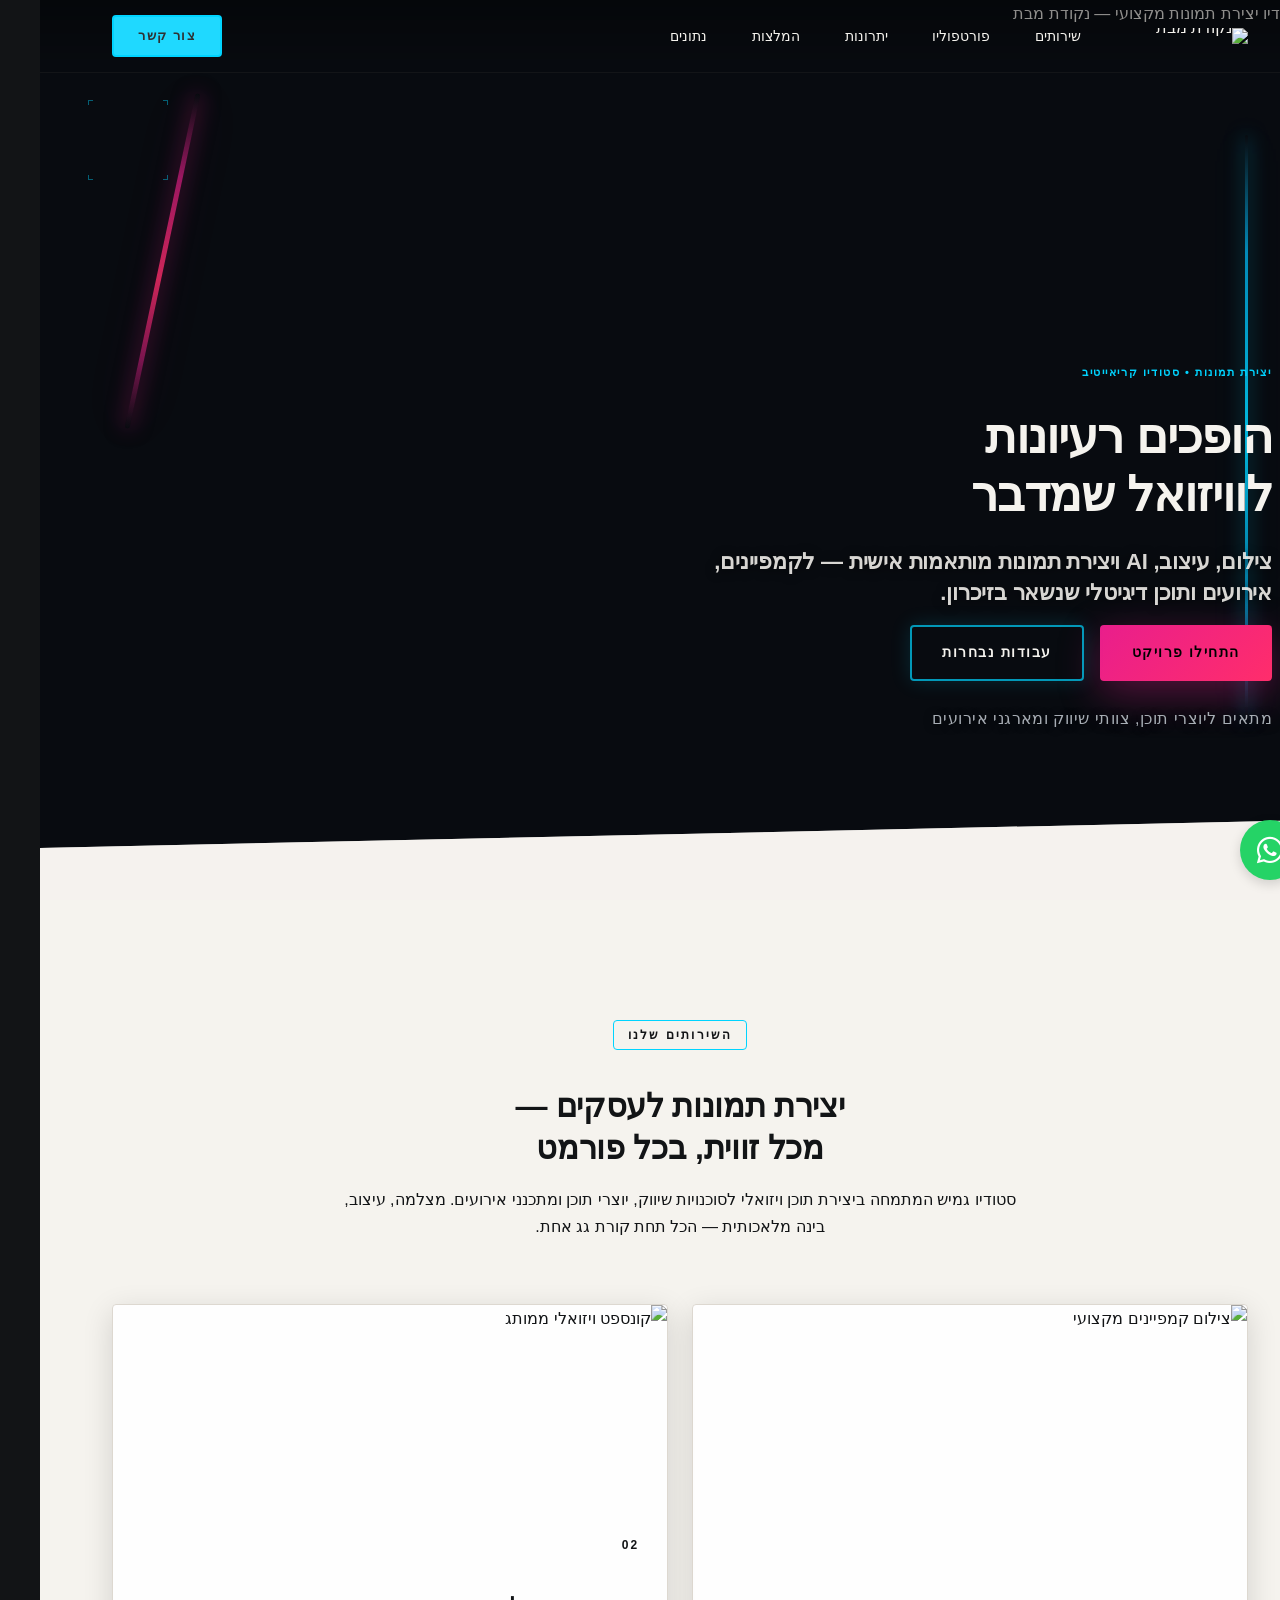
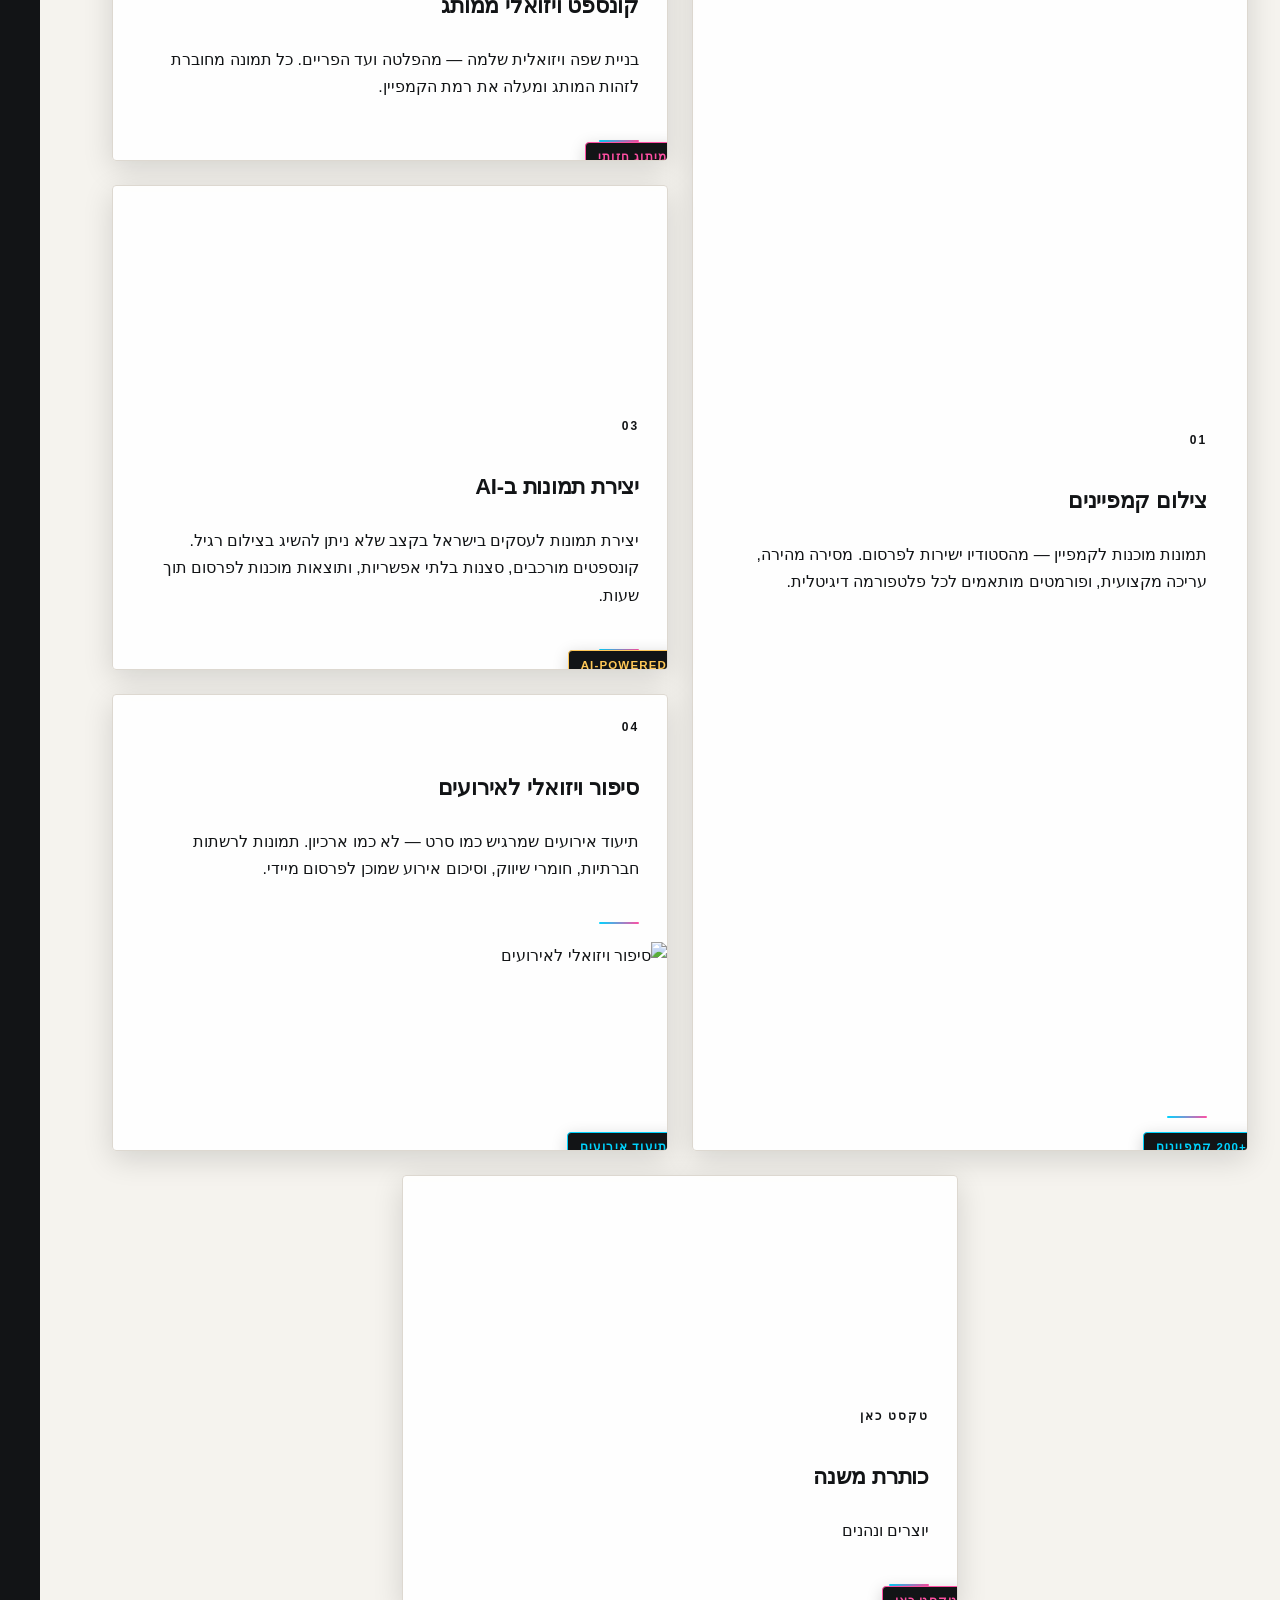
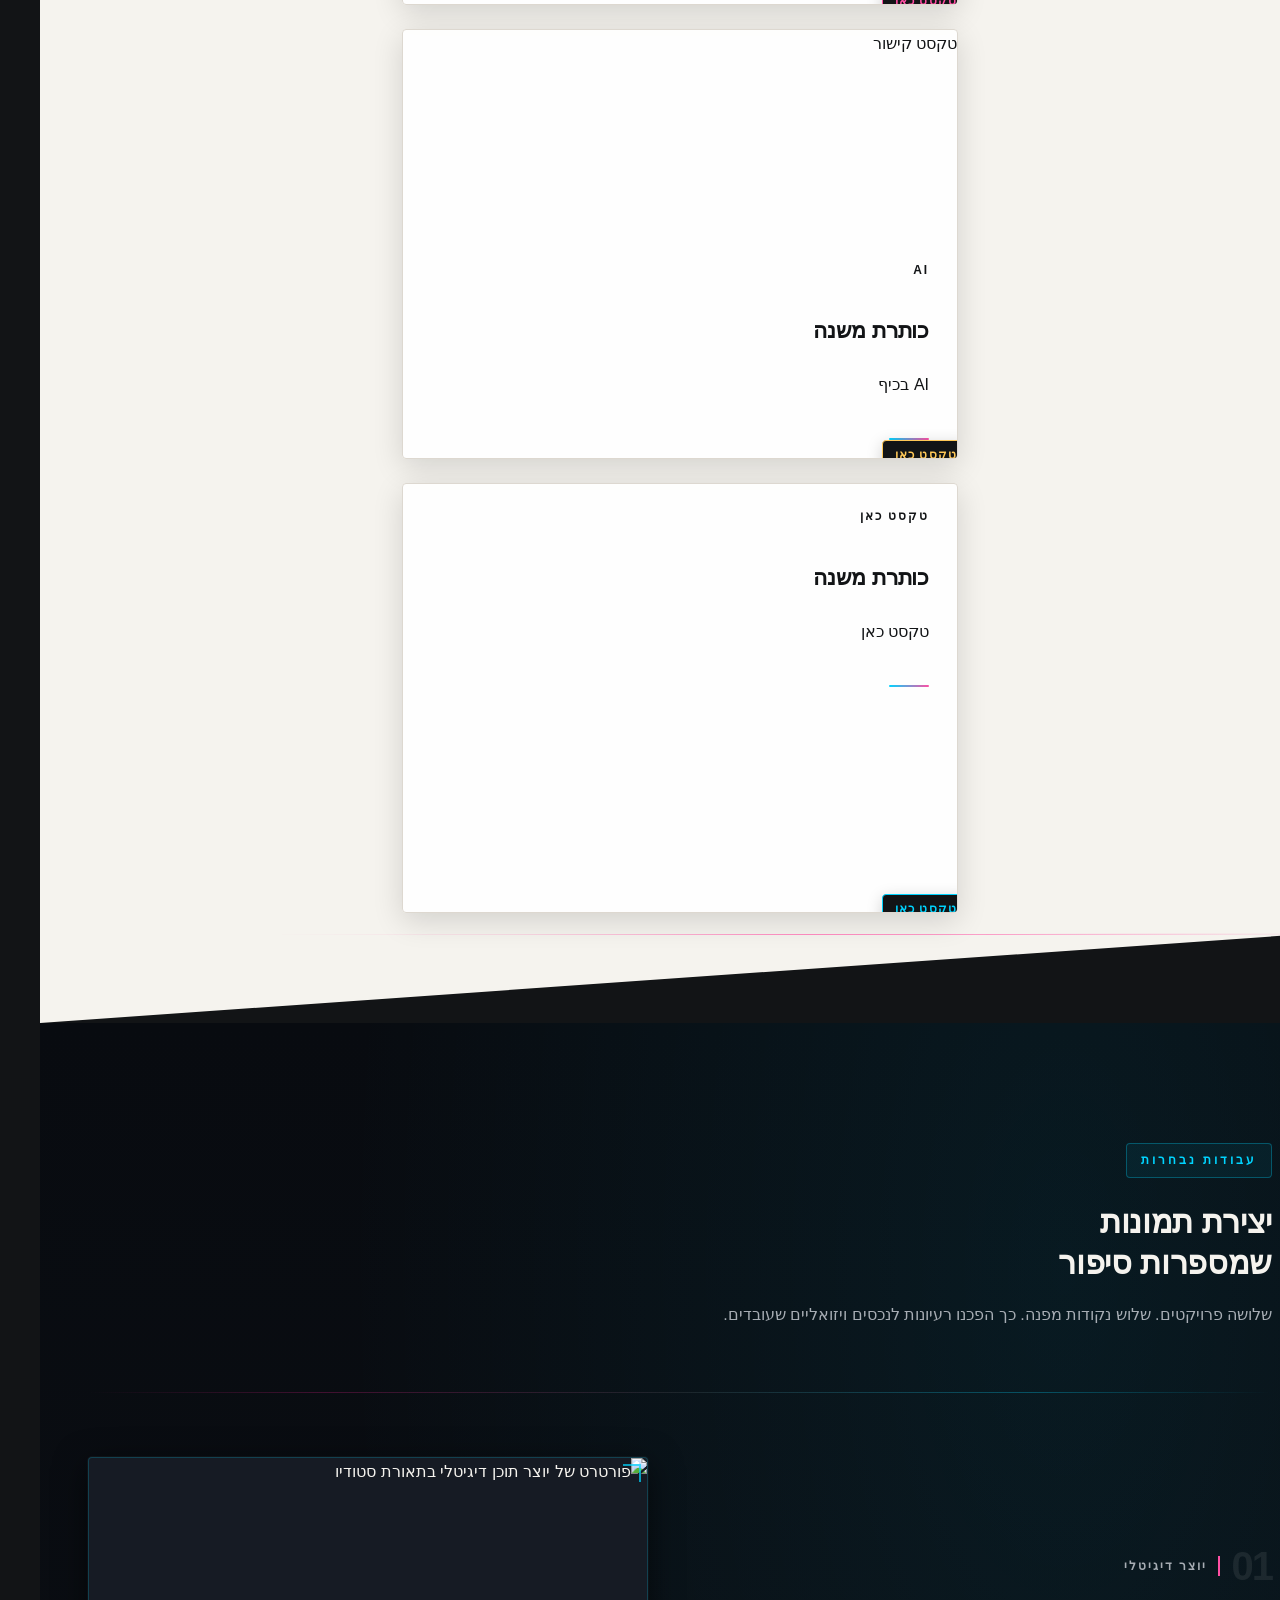
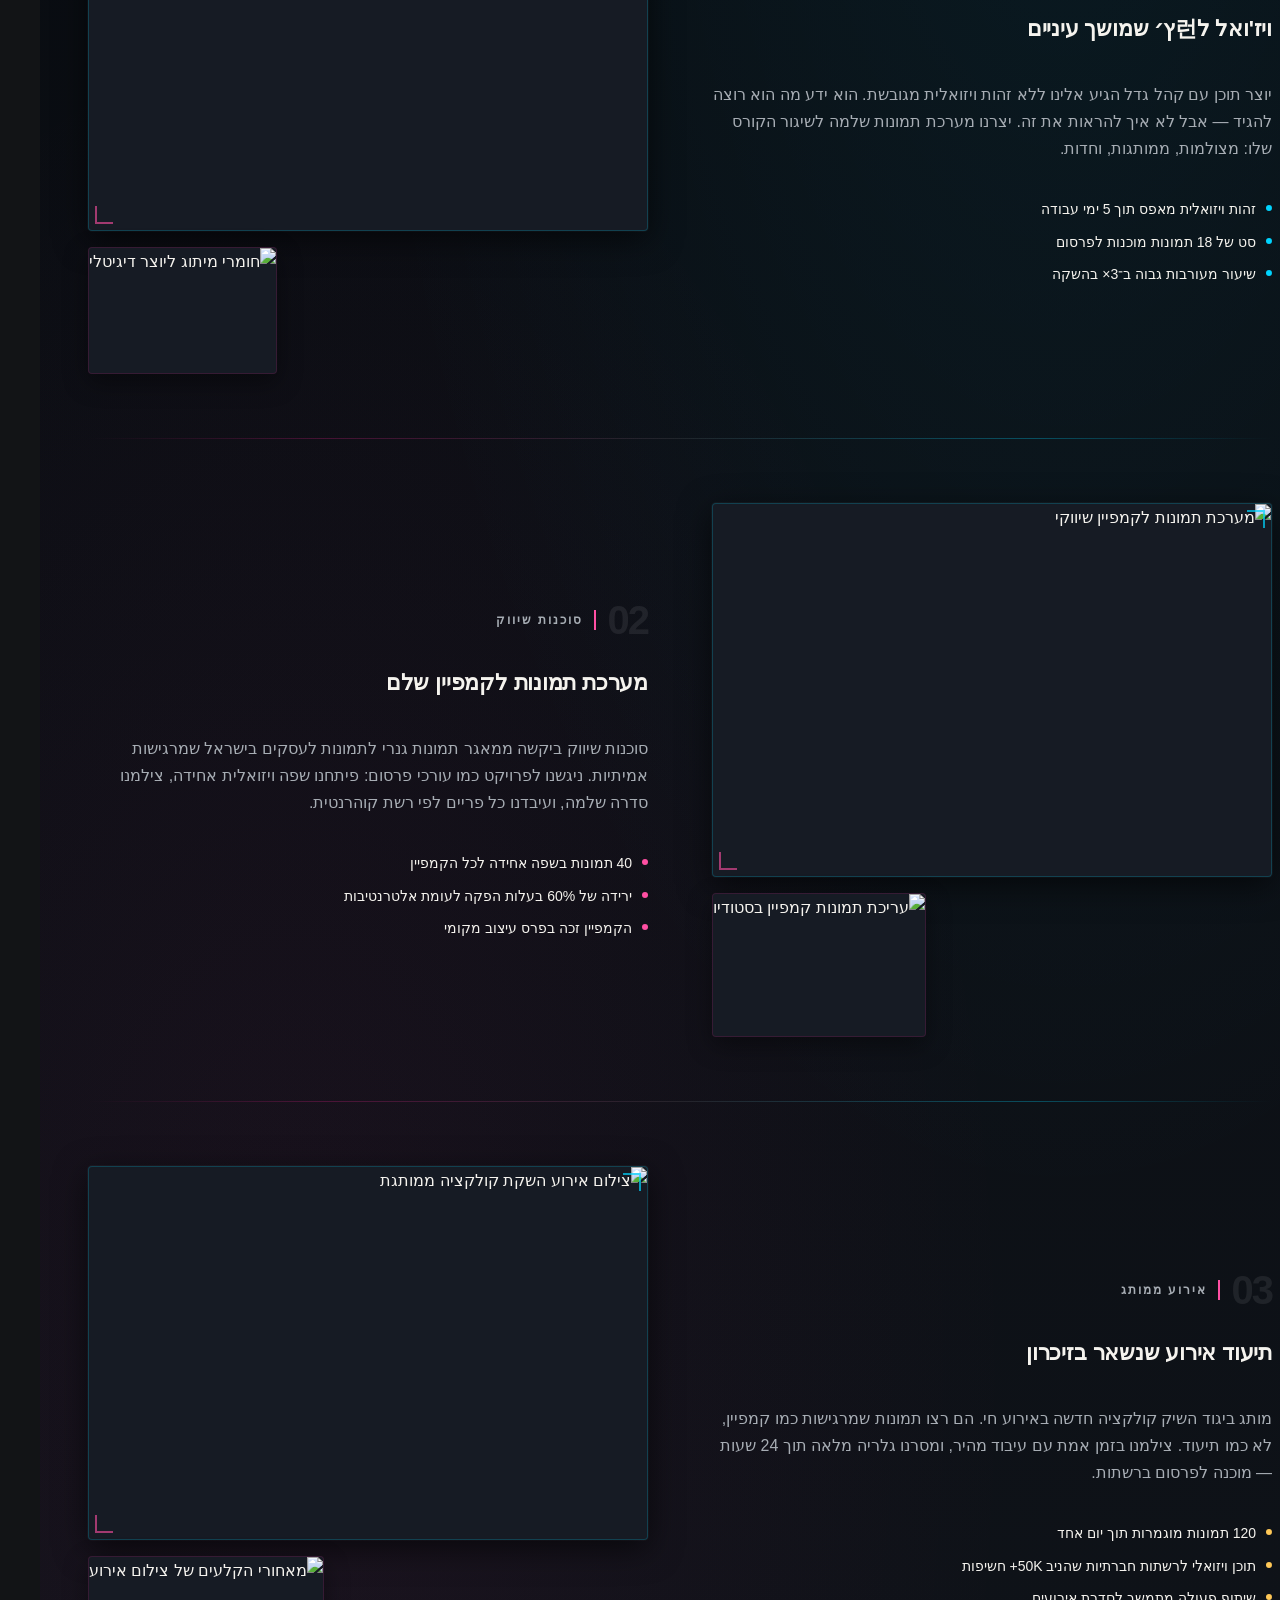
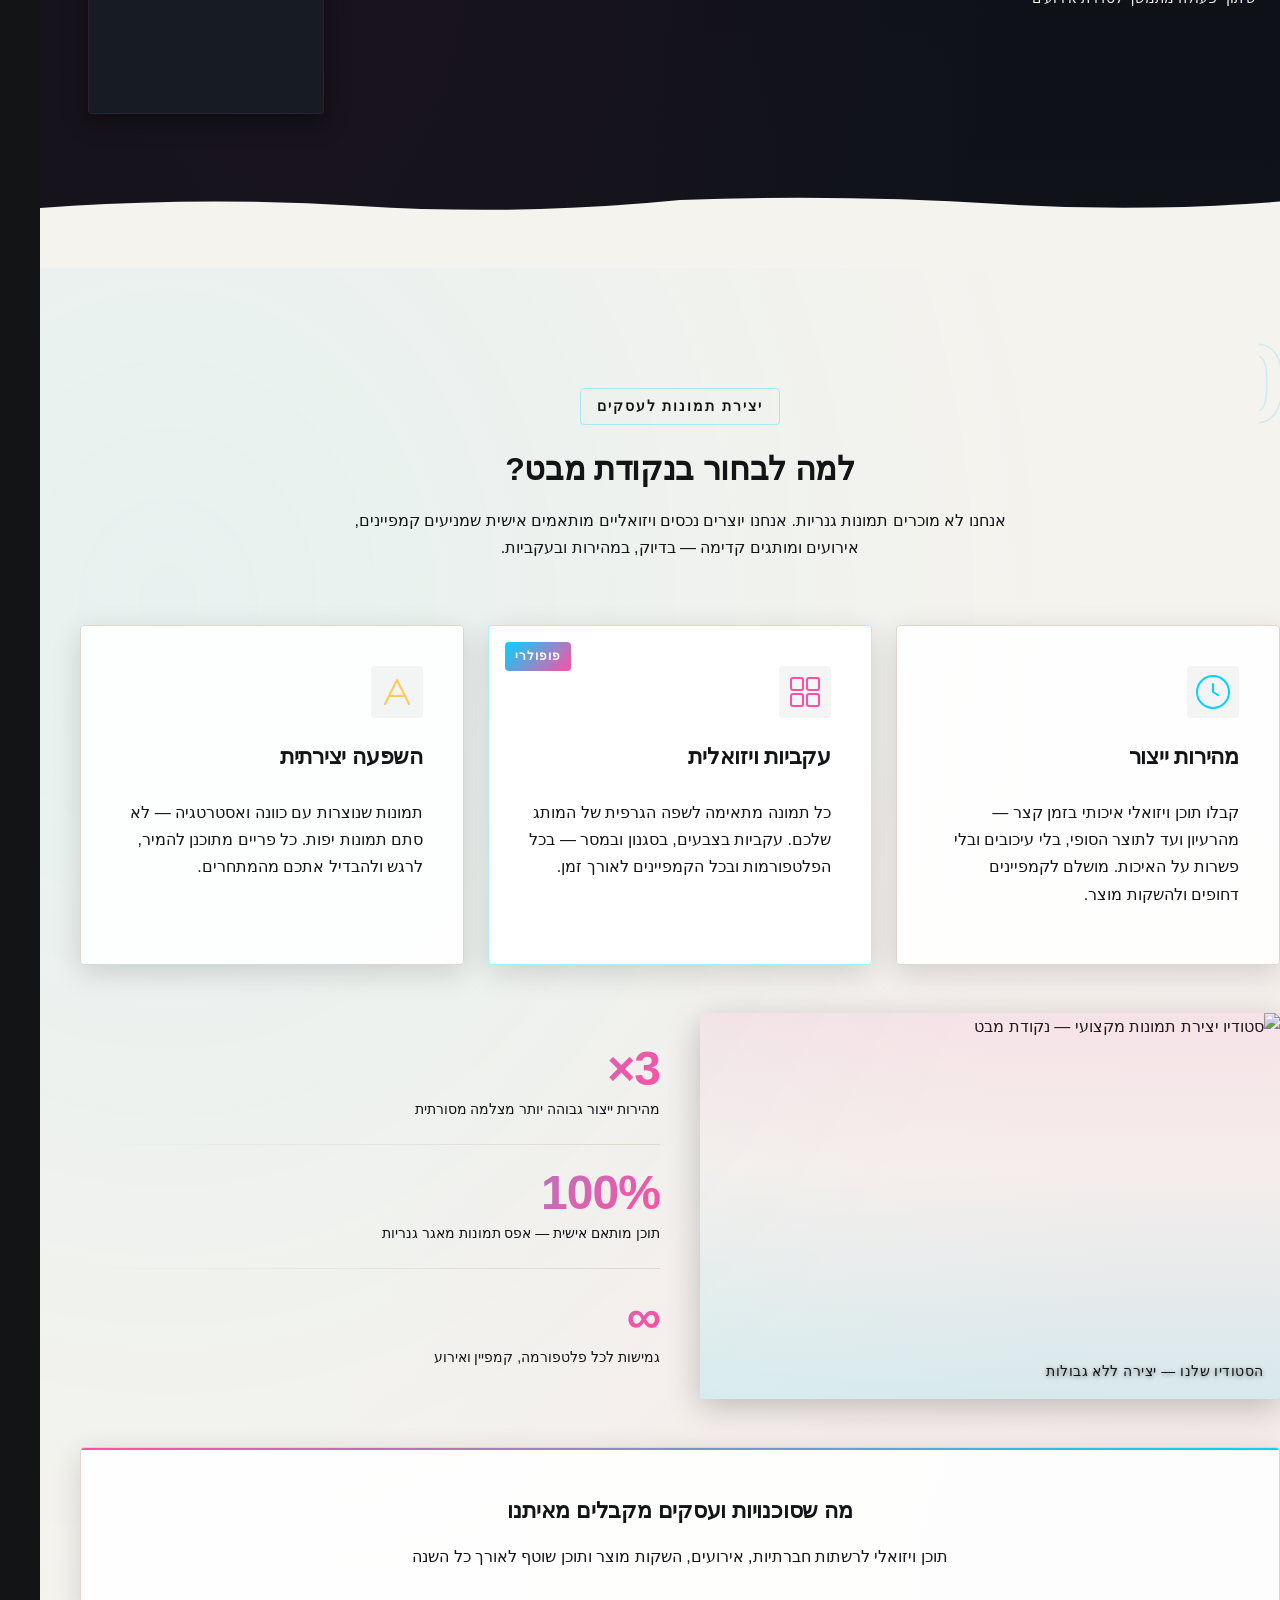
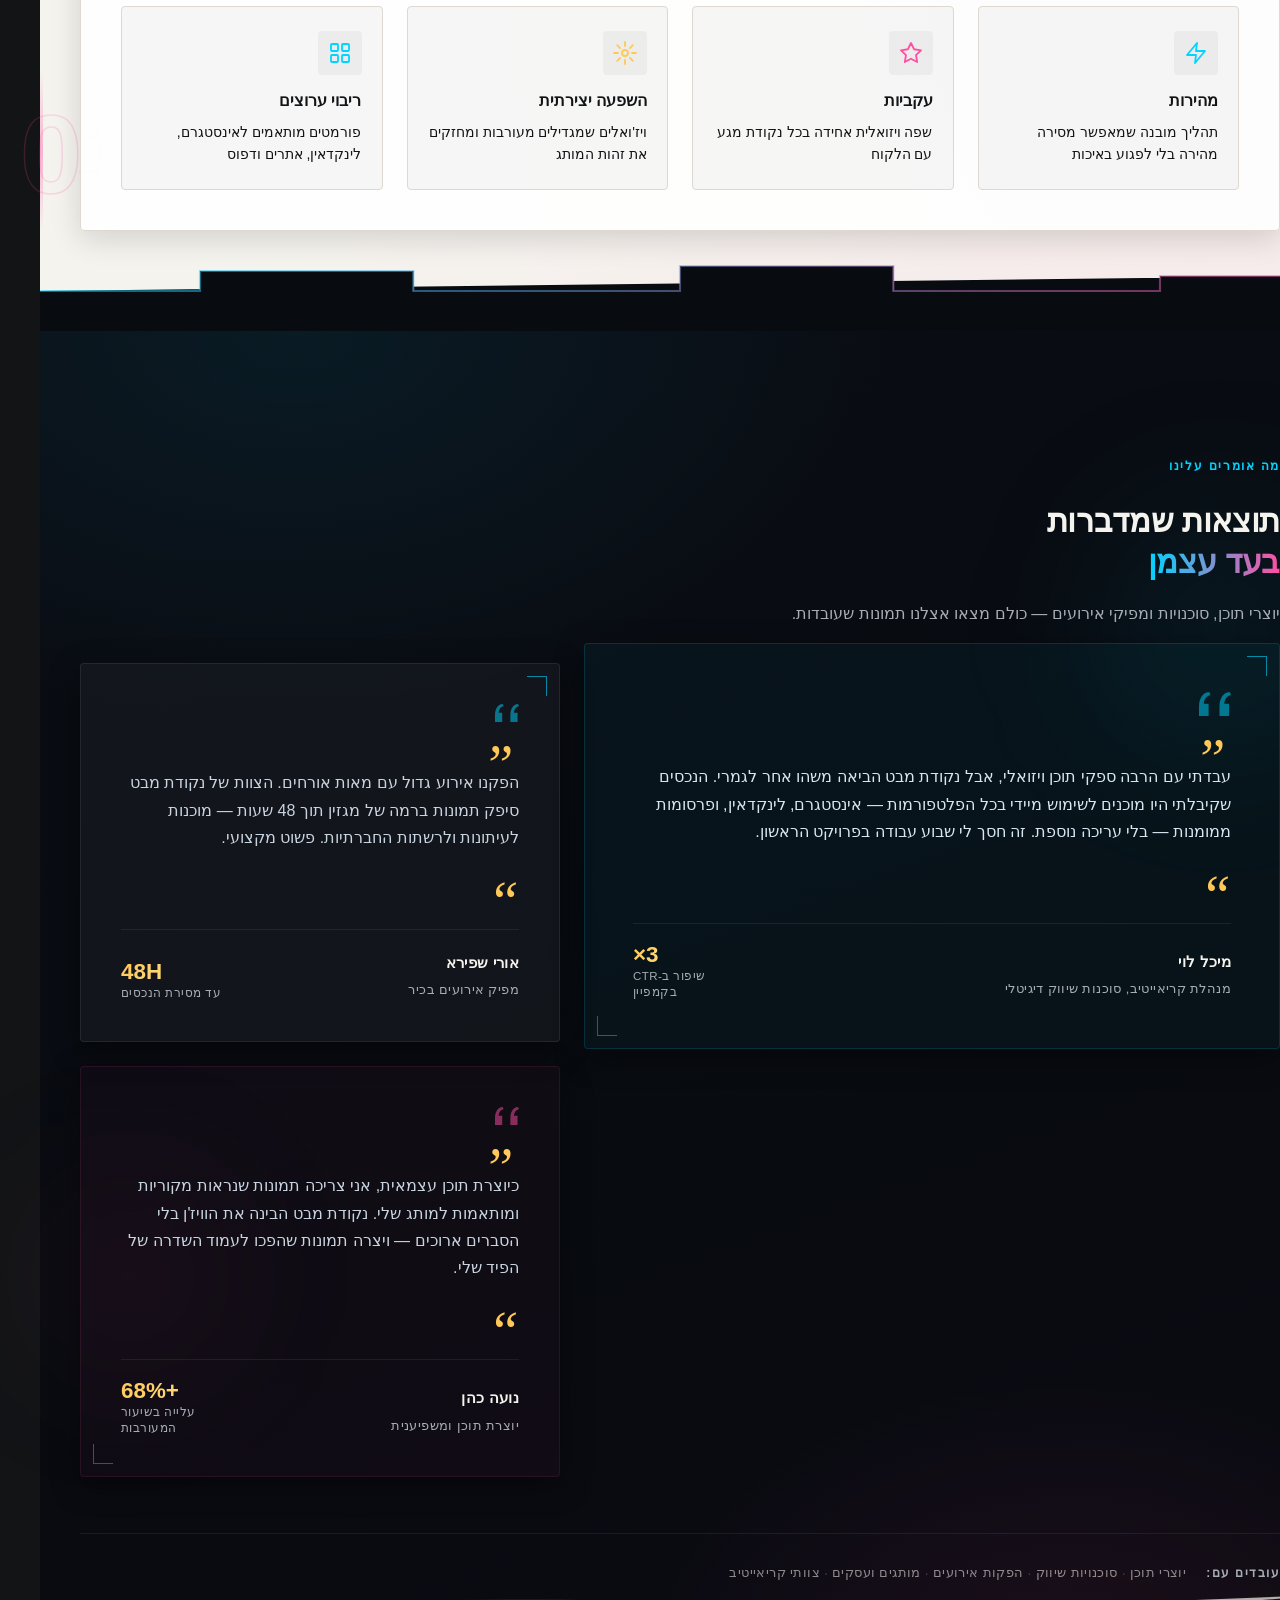
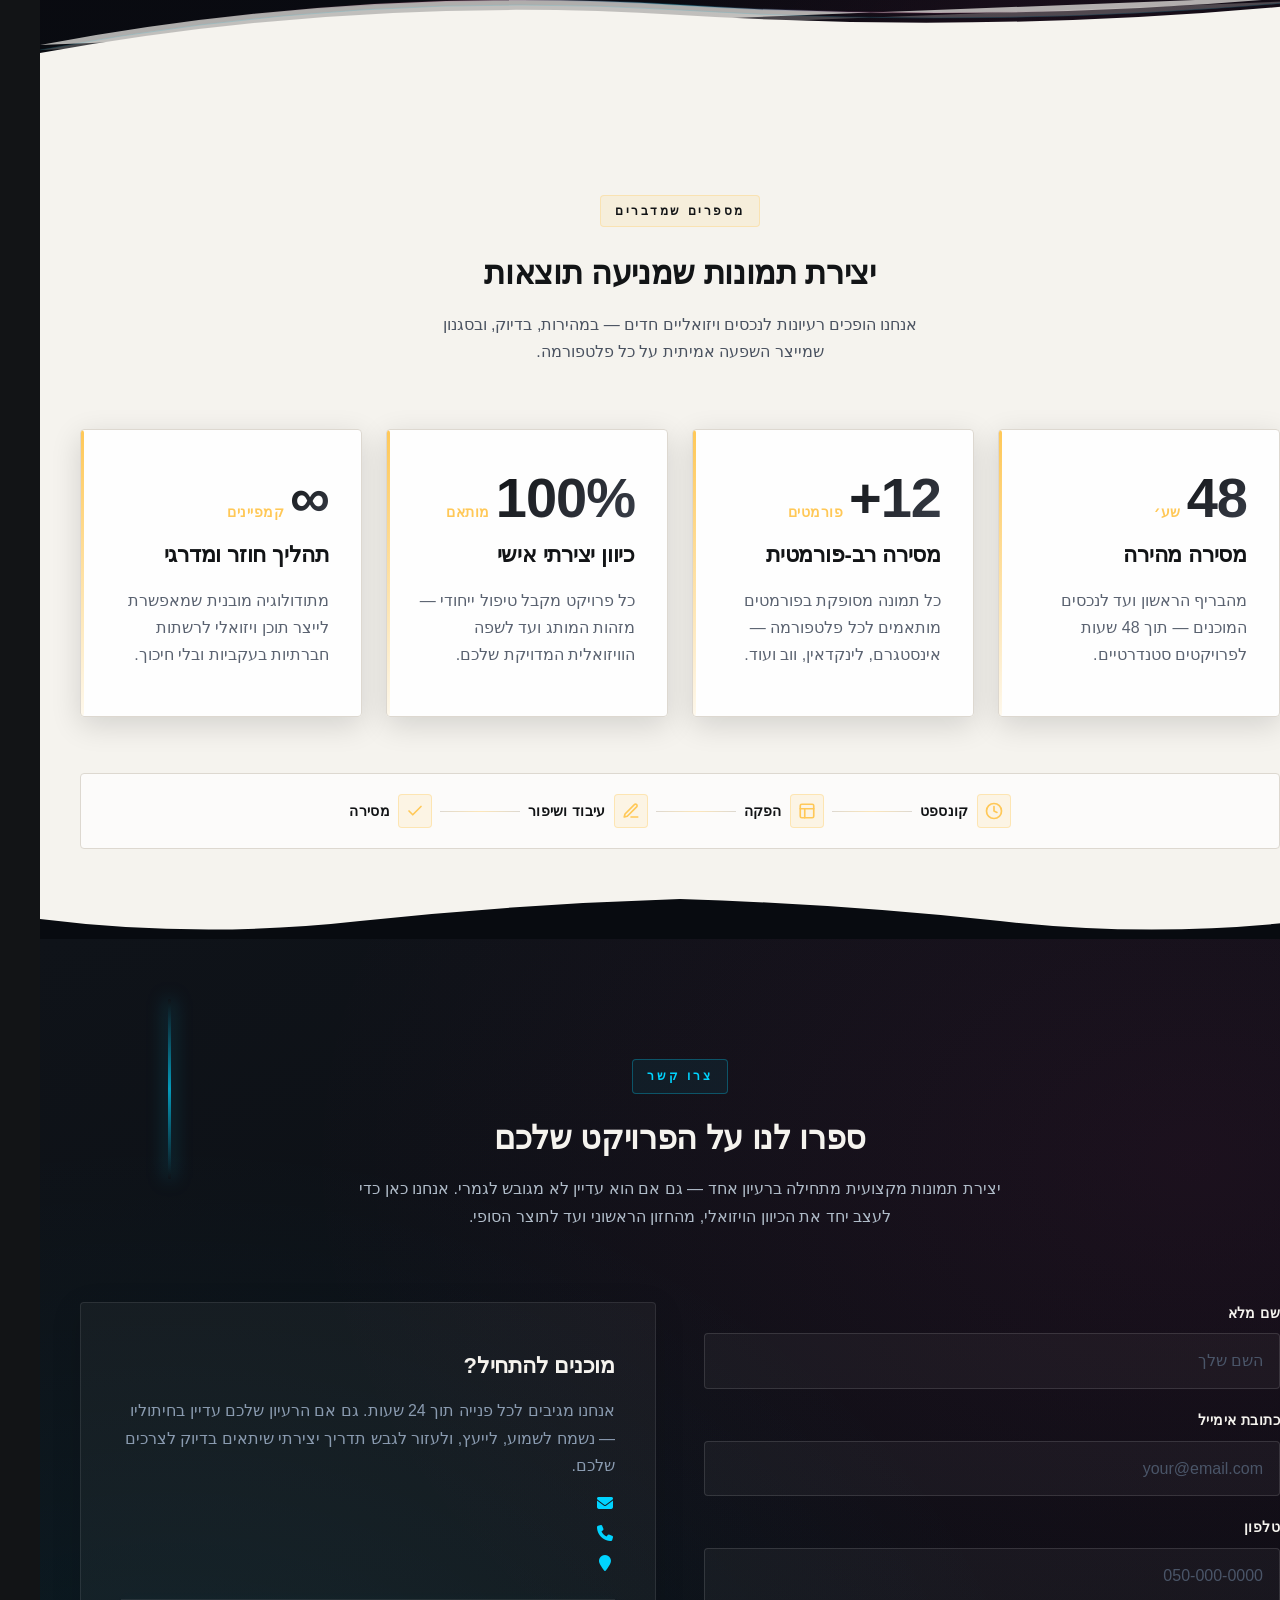
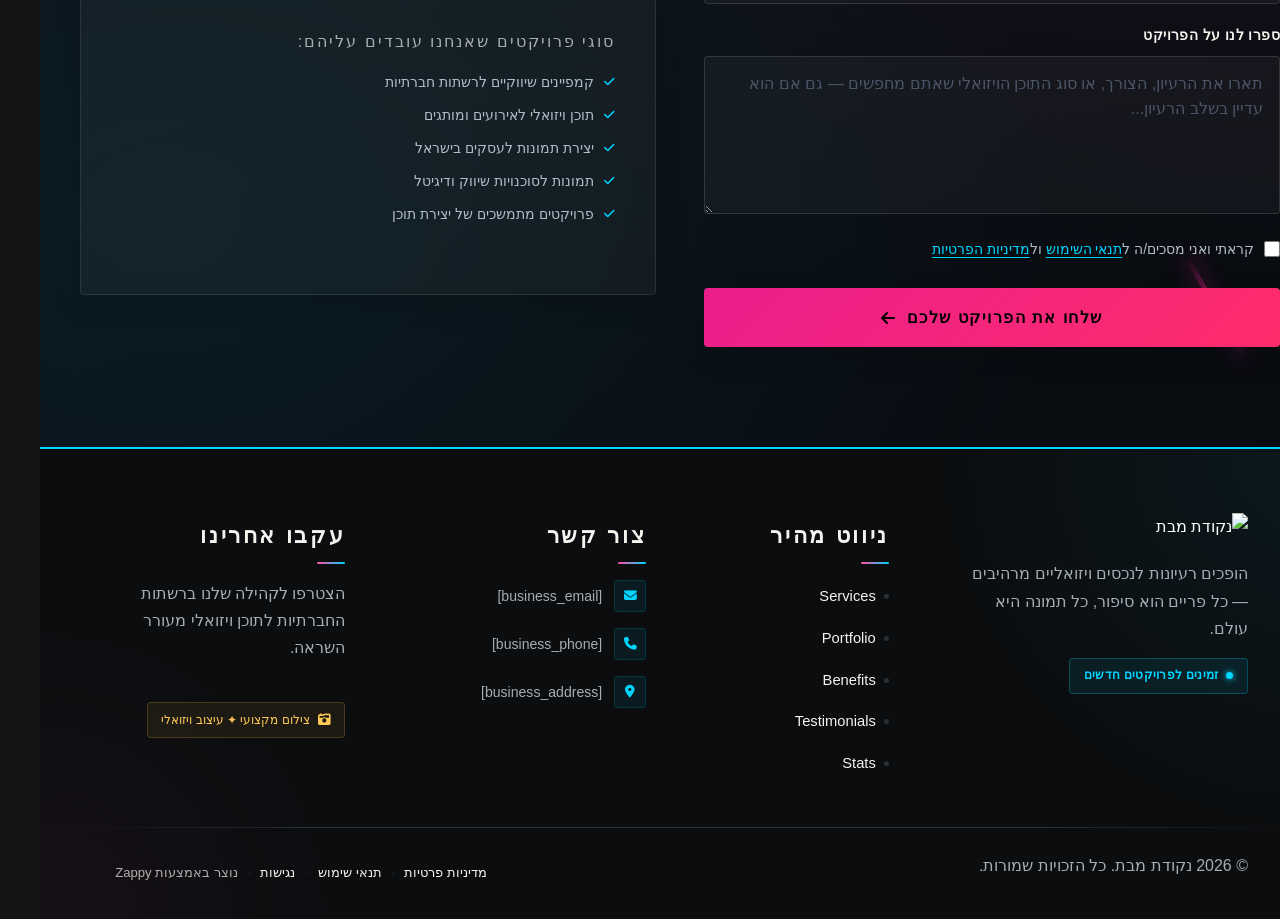
==== commit af6d7cc4: "Incremental sync: 1 page(s) — text_edit" ====
--- a/index.html
+++ b/index.html
@@ -960,9 +960,9 @@
             <div data-zappy-zoom-wrapper="true" data-element-id="new-grid-img-1779366571567-0-r7tp77ply" data-element-type="image" data-zappy-zoom-wrapper-width="565px" data-zappy-zoom-wrapper-height="212px" data-zappy-zoom-wrapper-width-mode="px" data-zappy-zoom-wrapper-align="center" style="position: relative !important; overflow: hidden !important; width: 565px !important; max-width: 100% !important; margin-left: auto !important; margin-right: auto !important; height: 212px !important; display: block !important; padding-bottom: 0px !important;" data-zappy-zoom-clip="true" data-zappy-wrapper-margins-applied="true" data-zappy-card-slot-fill="1"><img loading="lazy" decoding="async" data-placeholder="image-placeholder" data-context="Branded visual concept moodboard for a marketing agency — flat lay of brand colors, logo elements, typography samples, and product photography arranged artistically on a white surface, Israeli design studio style" width="400" height="260" src="[data-uri]" alt="Image placeholder" data-element-type="image" data-element-id="new-grid-img-1779366571567-0-r7tp77ply" style="cursor: pointer; object-position: 38% 30% !important; display: block; margin-top: 0px !important; margin-bottom: 0px !important; left: 0% !important; top: 0% !important; width: 100% !important; height: 100% !important; max-width: none !important; max-height: none !important; object-fit: cover !important;" id="new-grid-img-1779366571567-0-r7tp77ply" data-ai-slot="grid-item-image" data-zappy-zoom="1" data-zappy-object-position="38% 30%" data-zappy-base64-stripped="true"></div>
           </div>
           <div class="index-services-card-body">
-            <p class="zappy-editable"><span class="index-services-card-label" style="color: rgb(18, 20, 22) !important; cursor: text;">טקסט כאן</span>
+            <p><span class="index-services-card-label" style="color: rgb(18, 20, 22) !important; cursor: text;">טקסט כאן</span>
             </p><h3 class="index-services-card-title" style="cursor: text;">כותרת משנה</h3>
-            <p class="index-services-card-desc" style="color: rgb(18, 20, 22) !important; cursor: text;">טקסט כאן</p>
+            <p class="index-services-card-desc" style="color: rgb(18, 20, 22) !important; cursor: text;">יוצרים ונהנים</p>
             <div class="index-services-card-rule"></div>
           </div>
           <div class="index-services-chip index-services-chip--pink" style="cursor: text;">טקסט כאן</div>
@@ -974,9 +974,9 @@
             <a data-zappy-click-action="link" href="נקודת מבט" target="_blank" rel="noopener noreferrer" style="text-decoration: none; color: inherit; display: contents;">טקסט קישור</a>
           </div>
           <div class="index-services-card-body">
-            <p class="zappy-editable"><span class="index-services-card-label" style="color: rgb(18, 20, 22) !important; cursor: text;">טקסט כאן</span>
+            <p><span class="index-services-card-label" style="color: rgb(18, 20, 22) !important; cursor: text;">AI</span>
             </p><h3 class="index-services-card-title" style="cursor: text;">כותרת משנה</h3>
-            <p class="index-services-card-desc" style="color: rgb(18, 20, 22) !important; cursor: text;">טקסט כאן</p>
+            <p class="index-services-card-desc" style="color: rgb(18, 20, 22) !important; cursor: text;">AI בכיף</p>
             <div class="index-services-card-rule"></div>
           </div>
           <div class="index-services-chip index-services-chip--gold" style="cursor: text;">טקסט כאן</div>
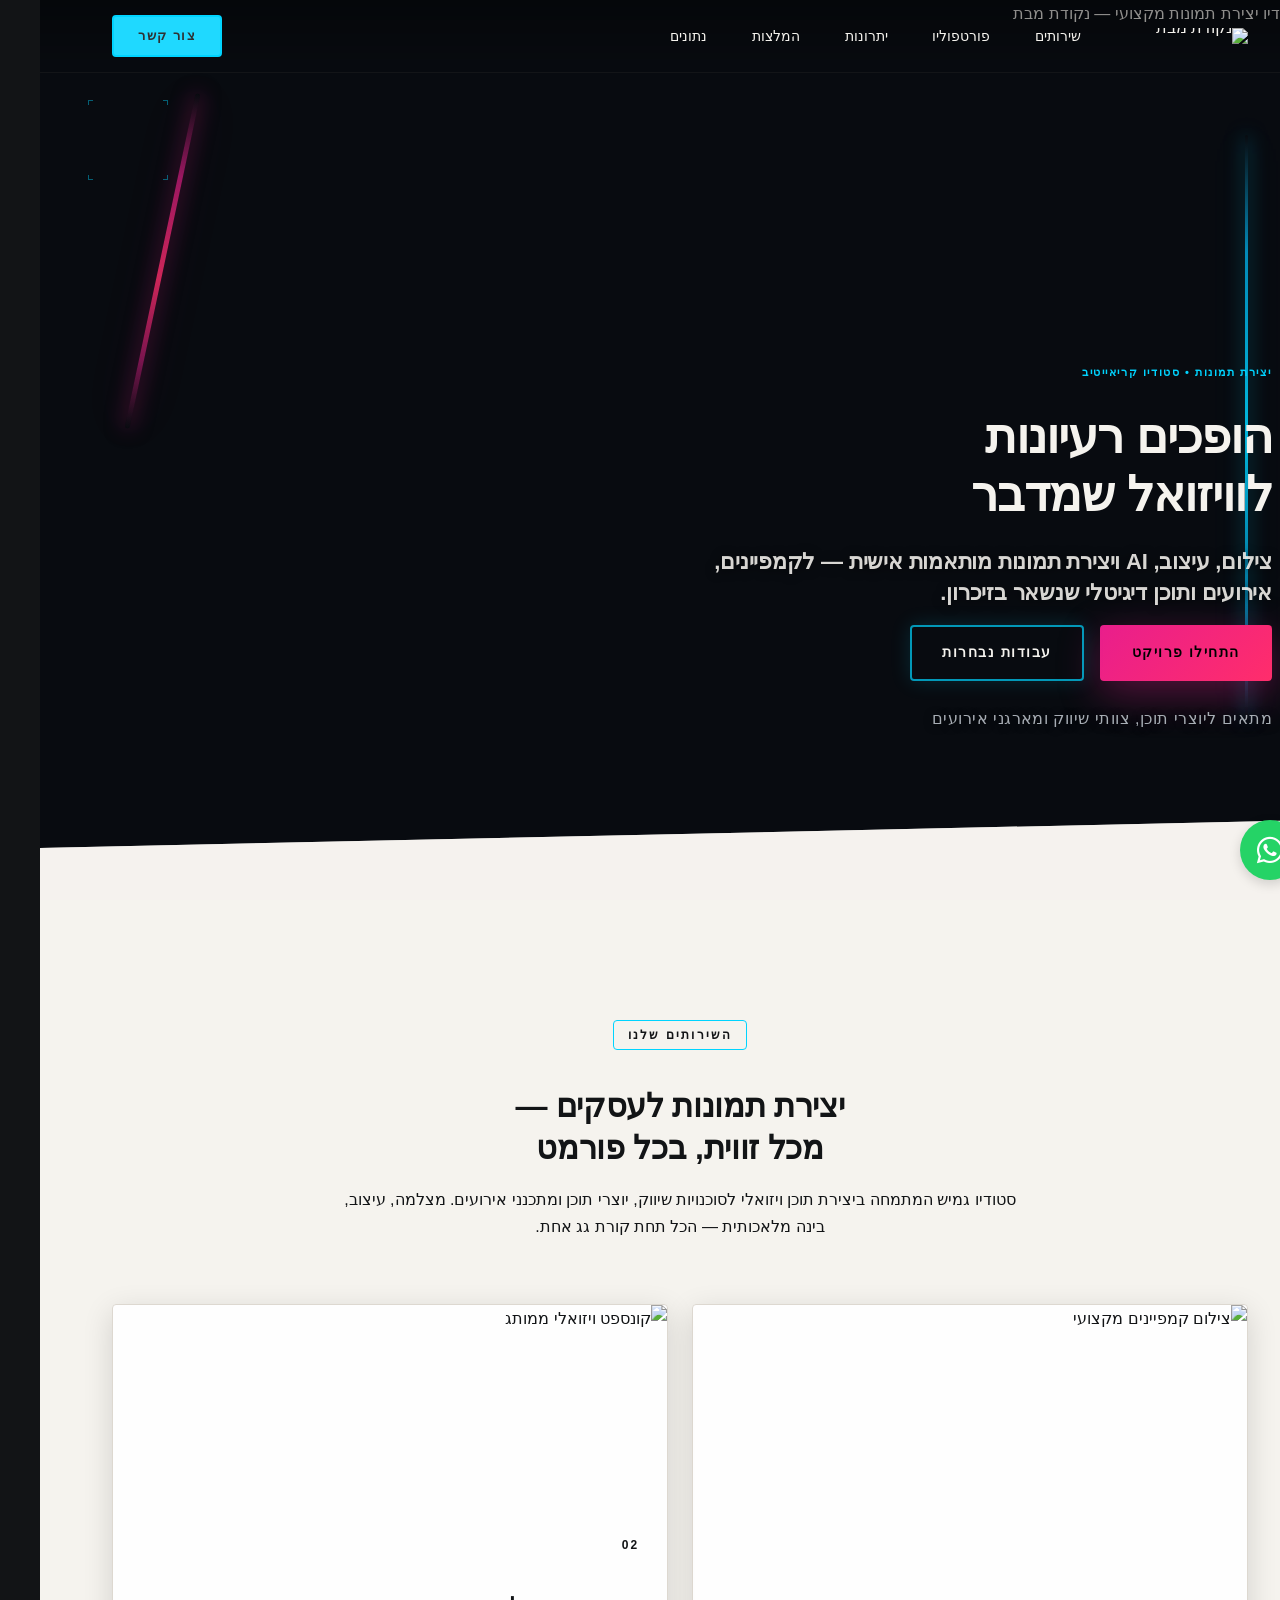
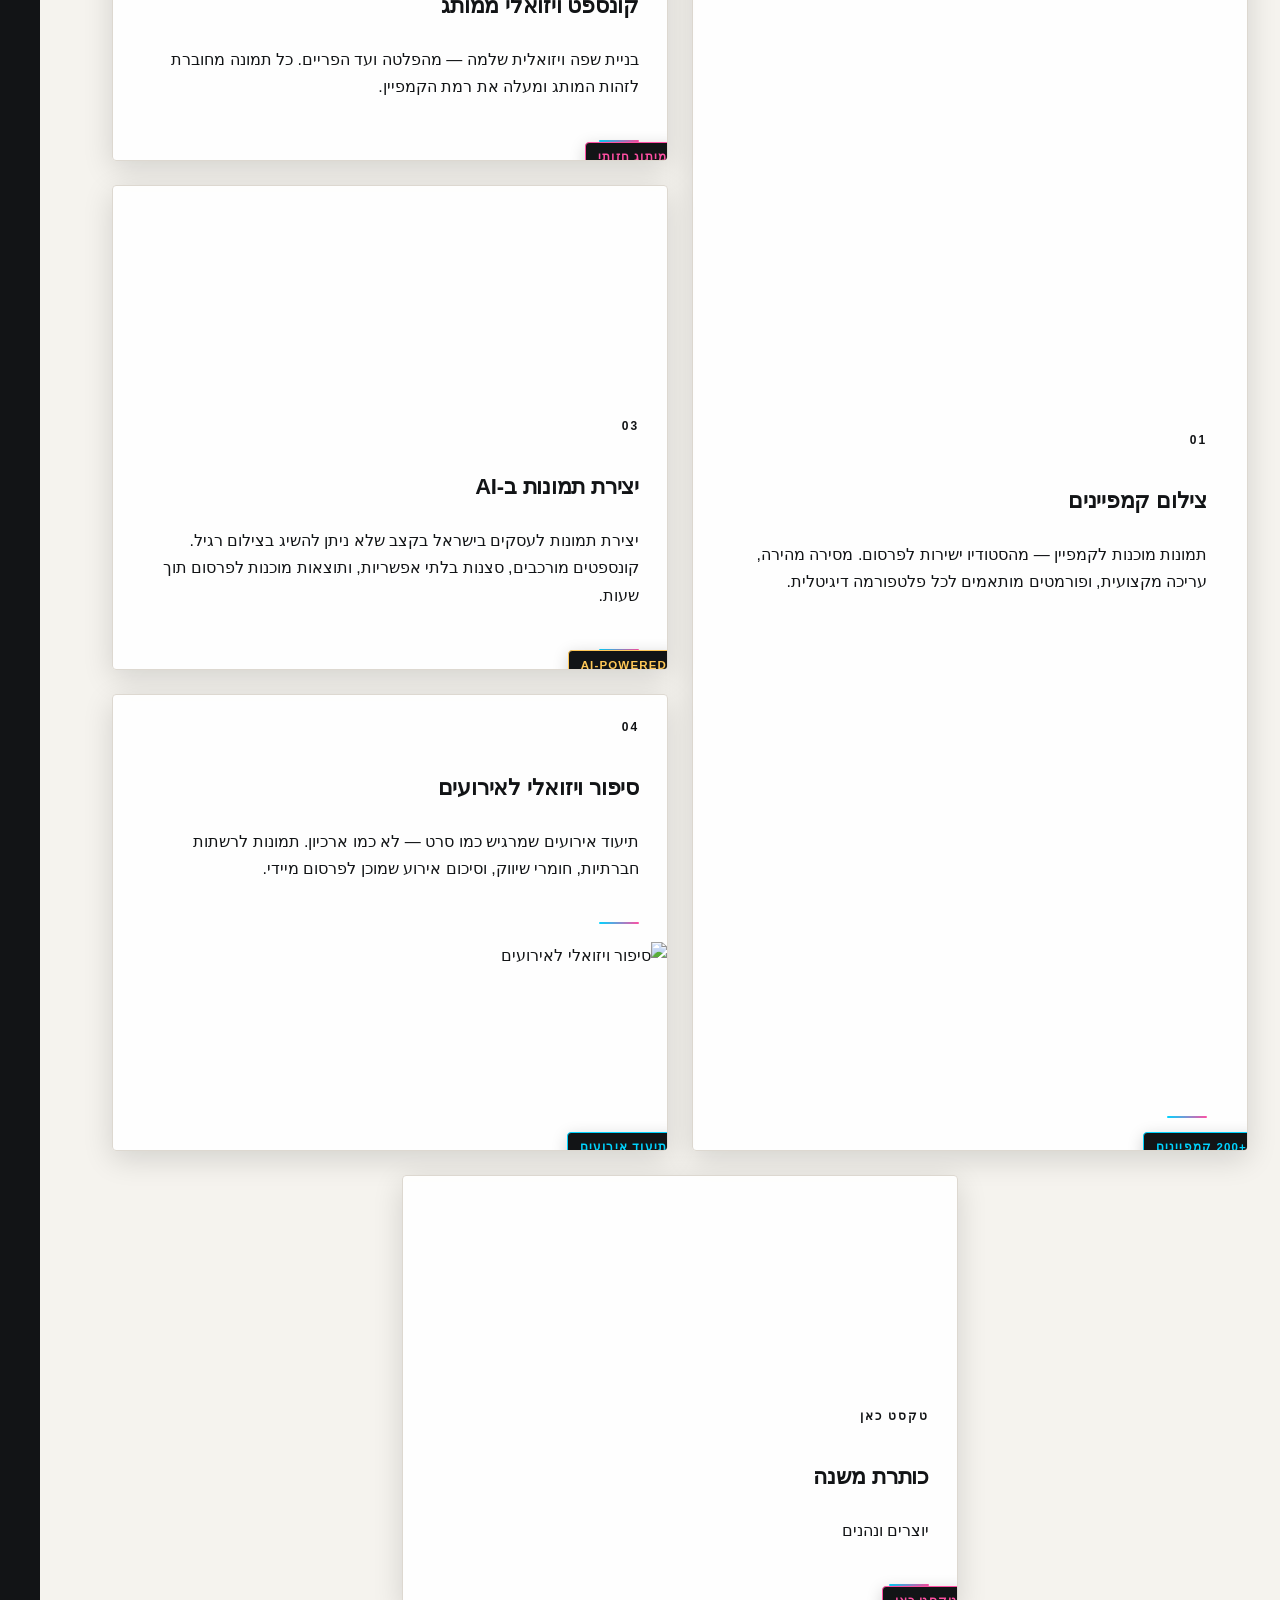
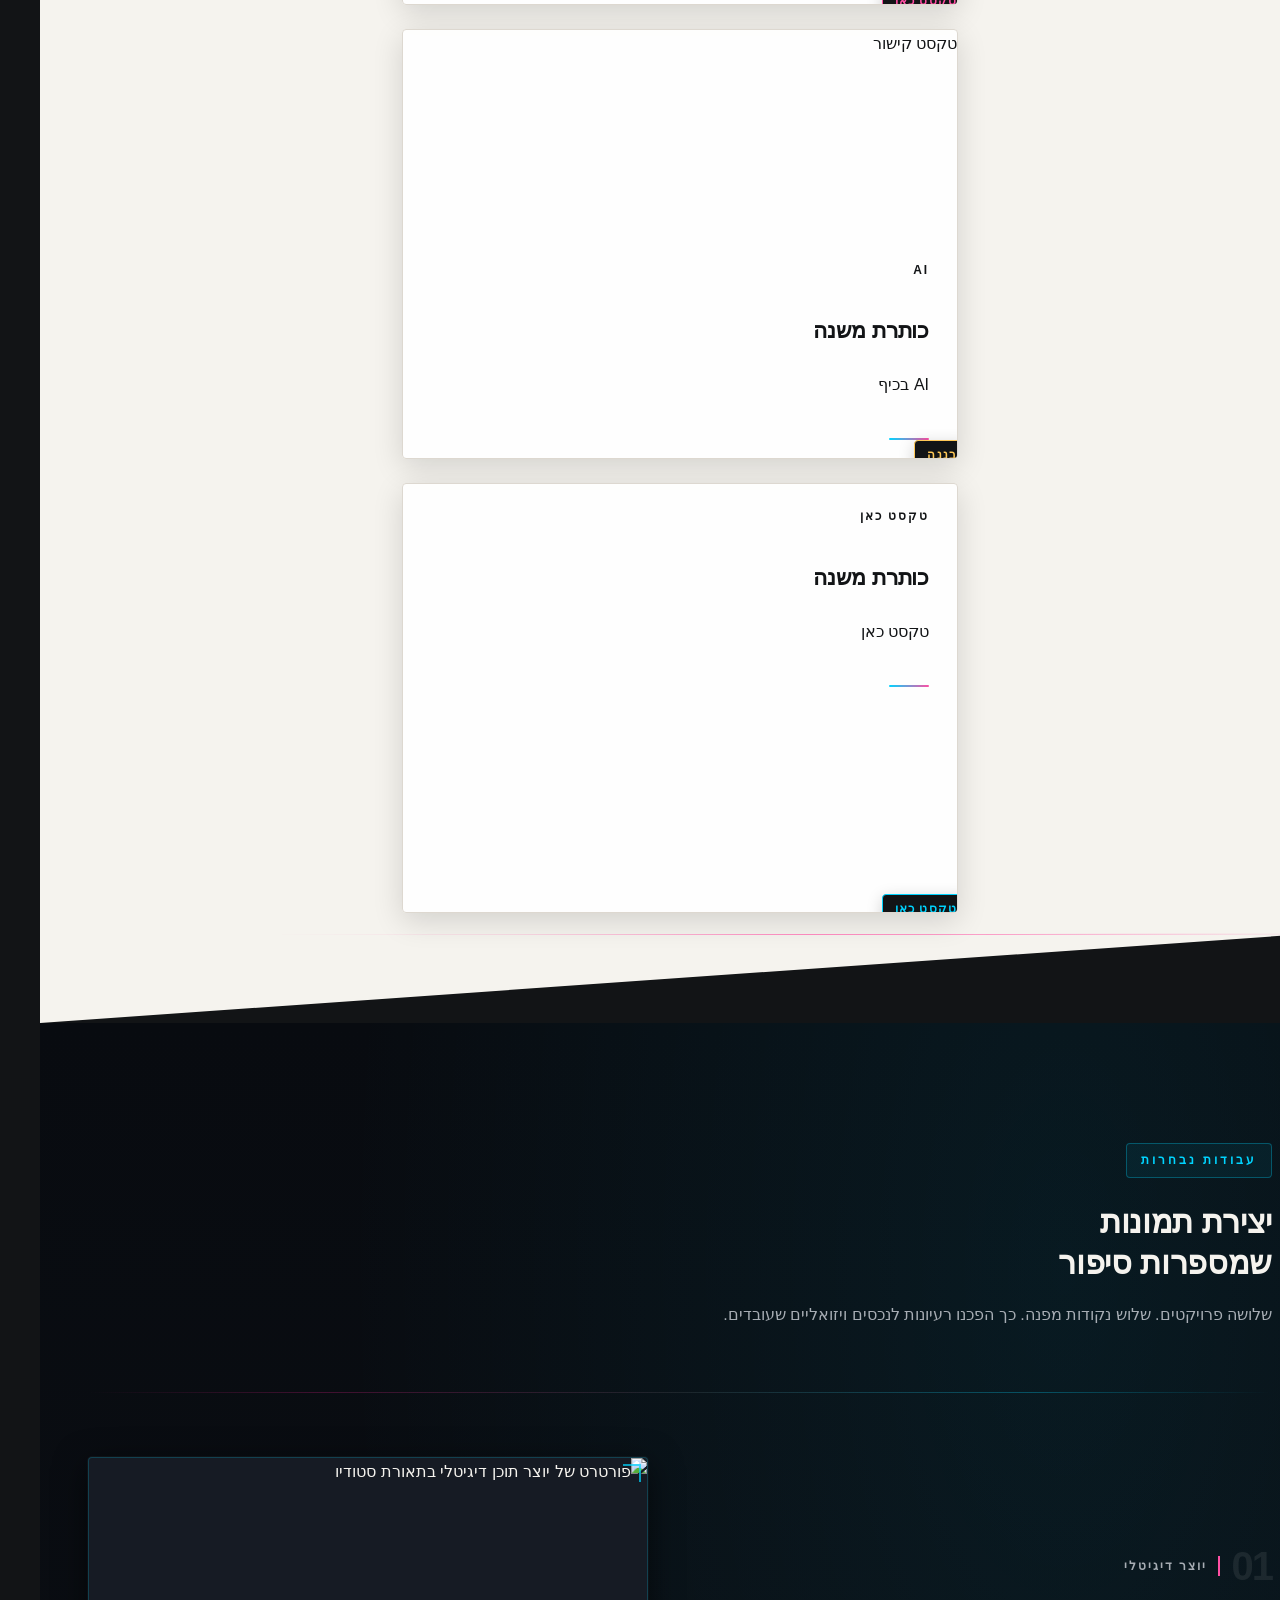
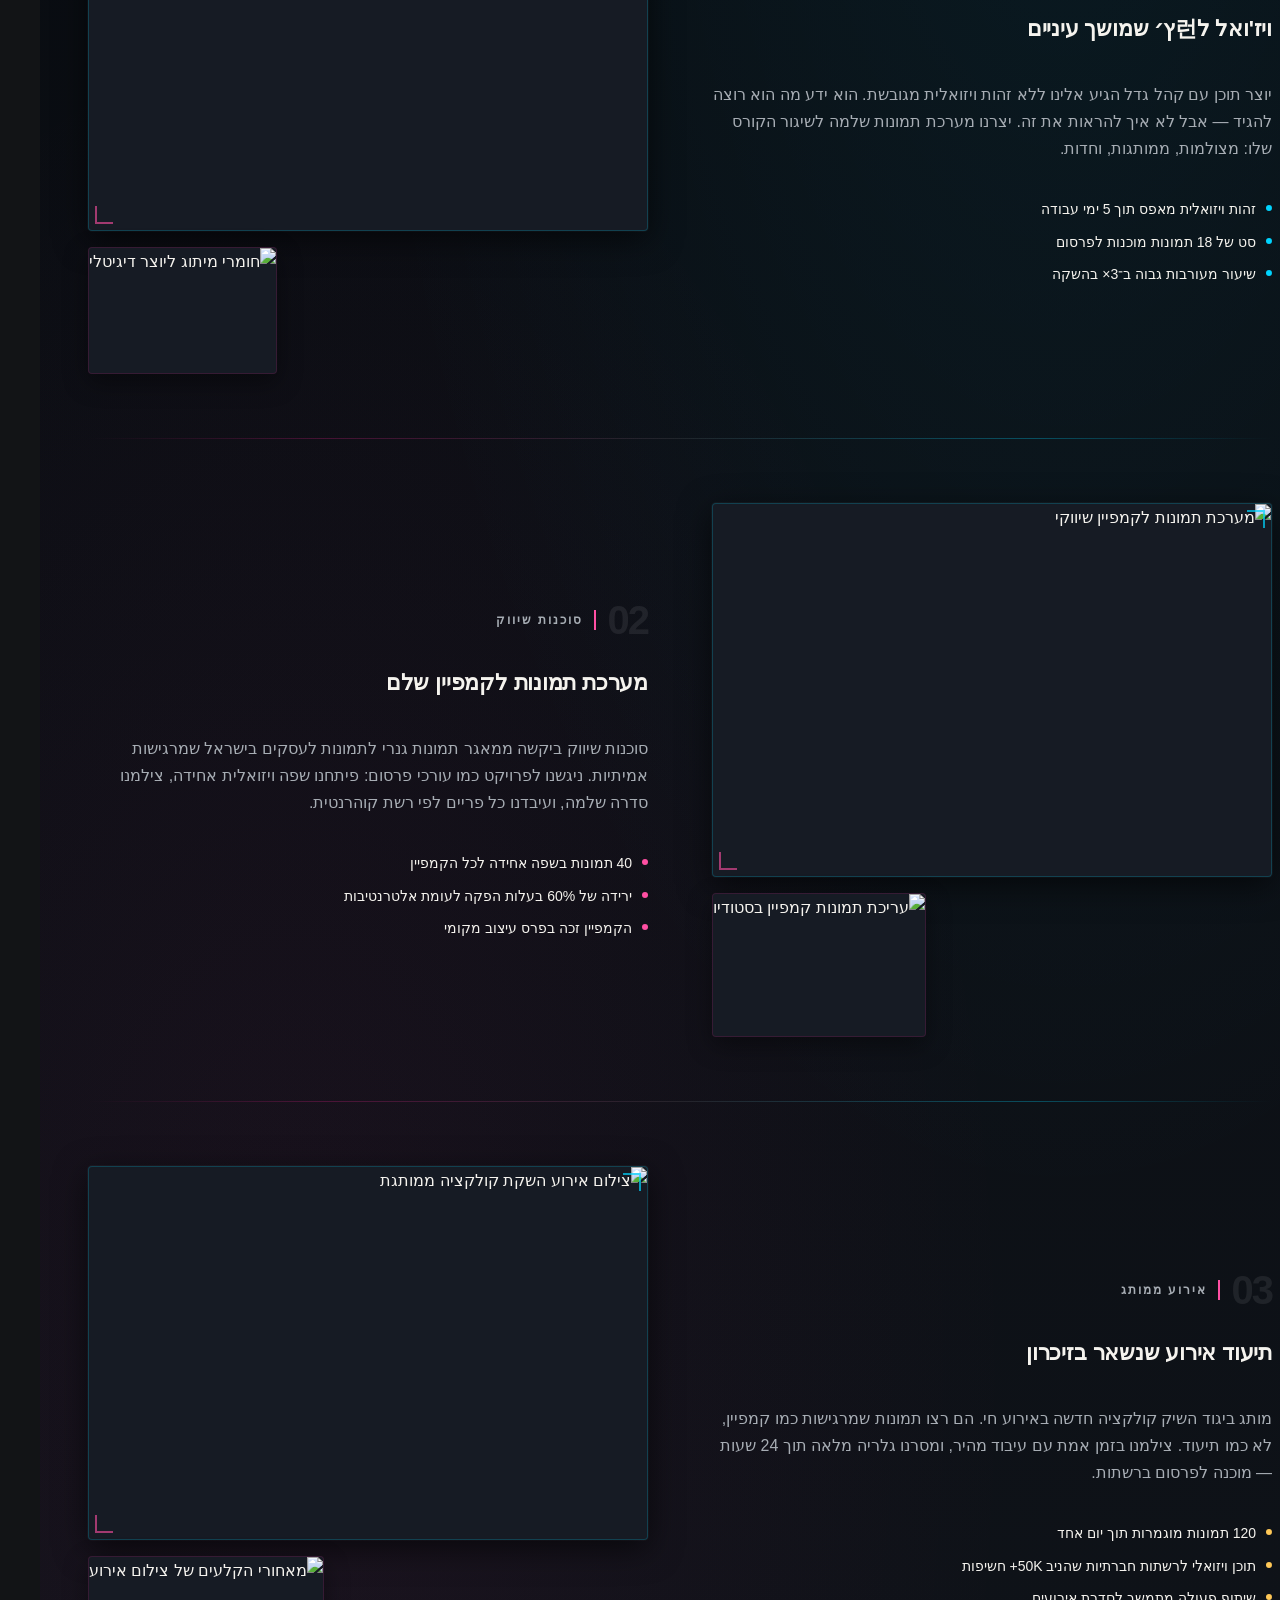
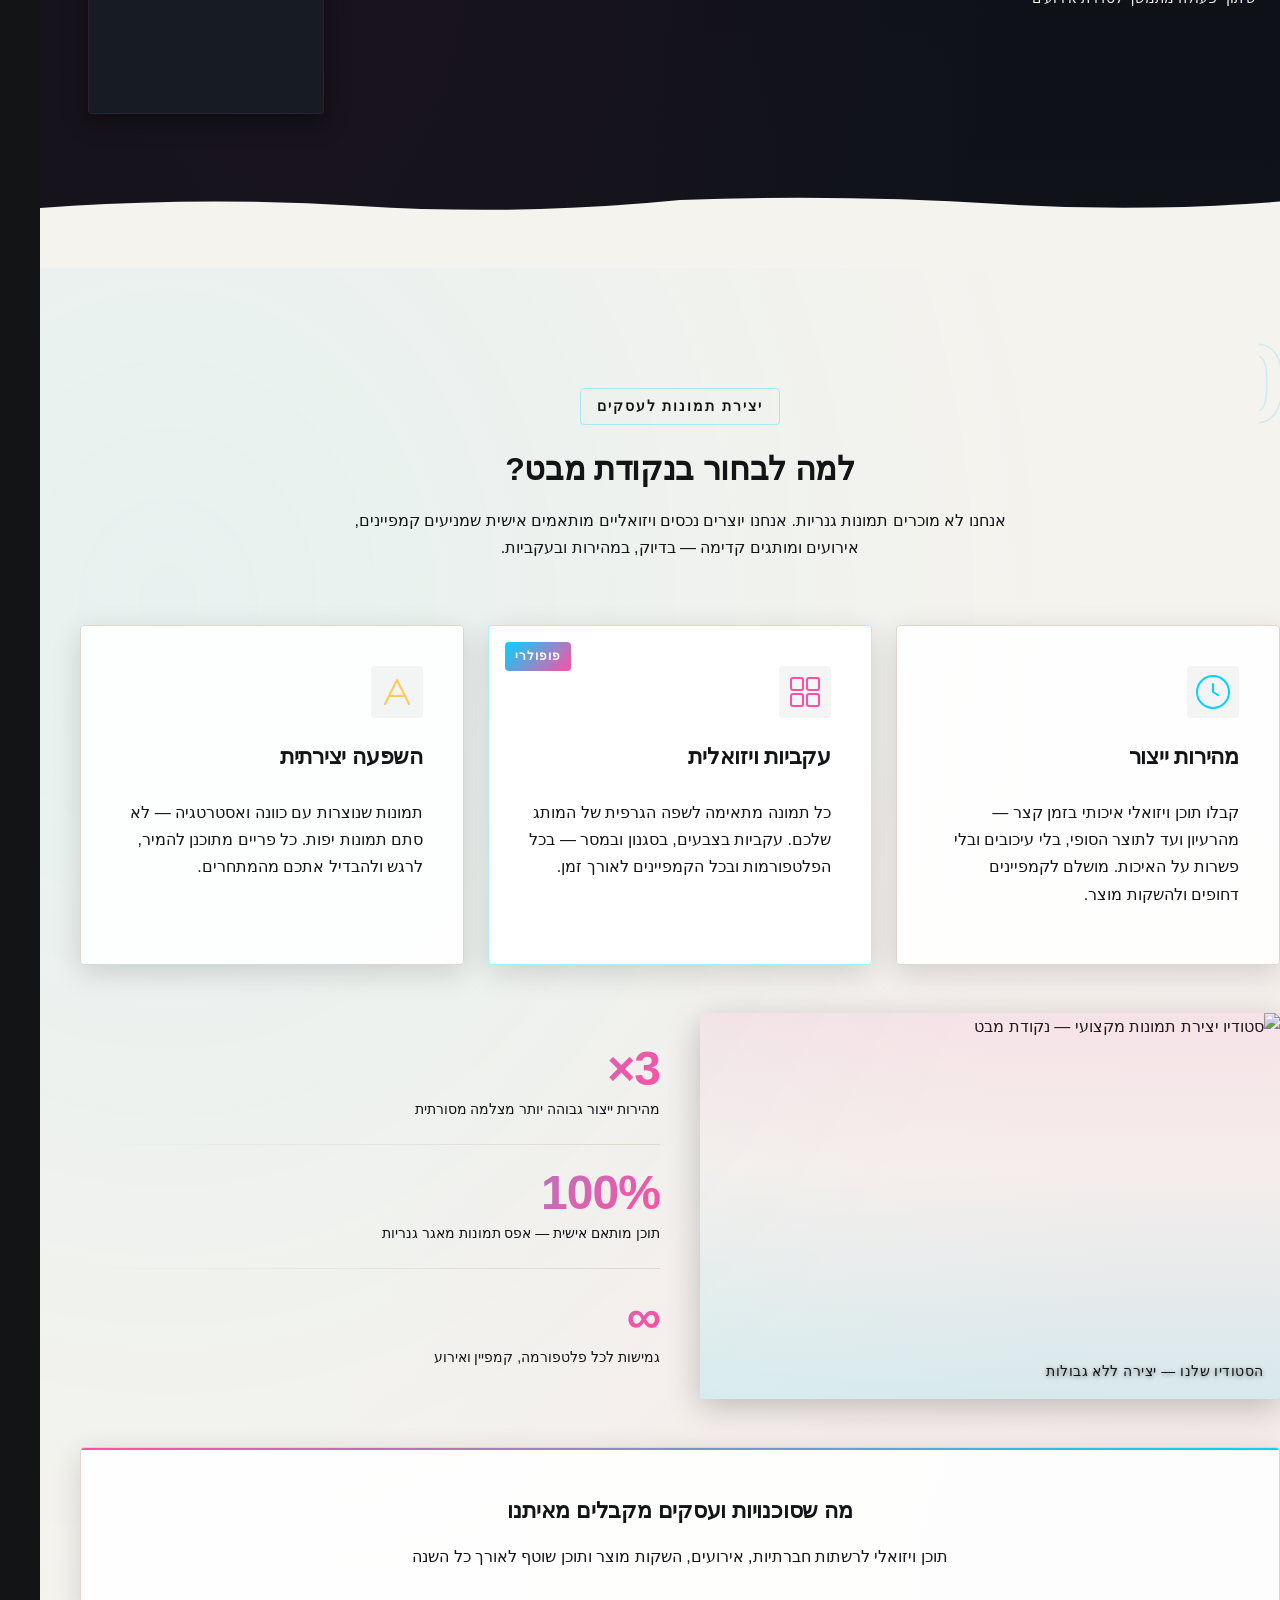
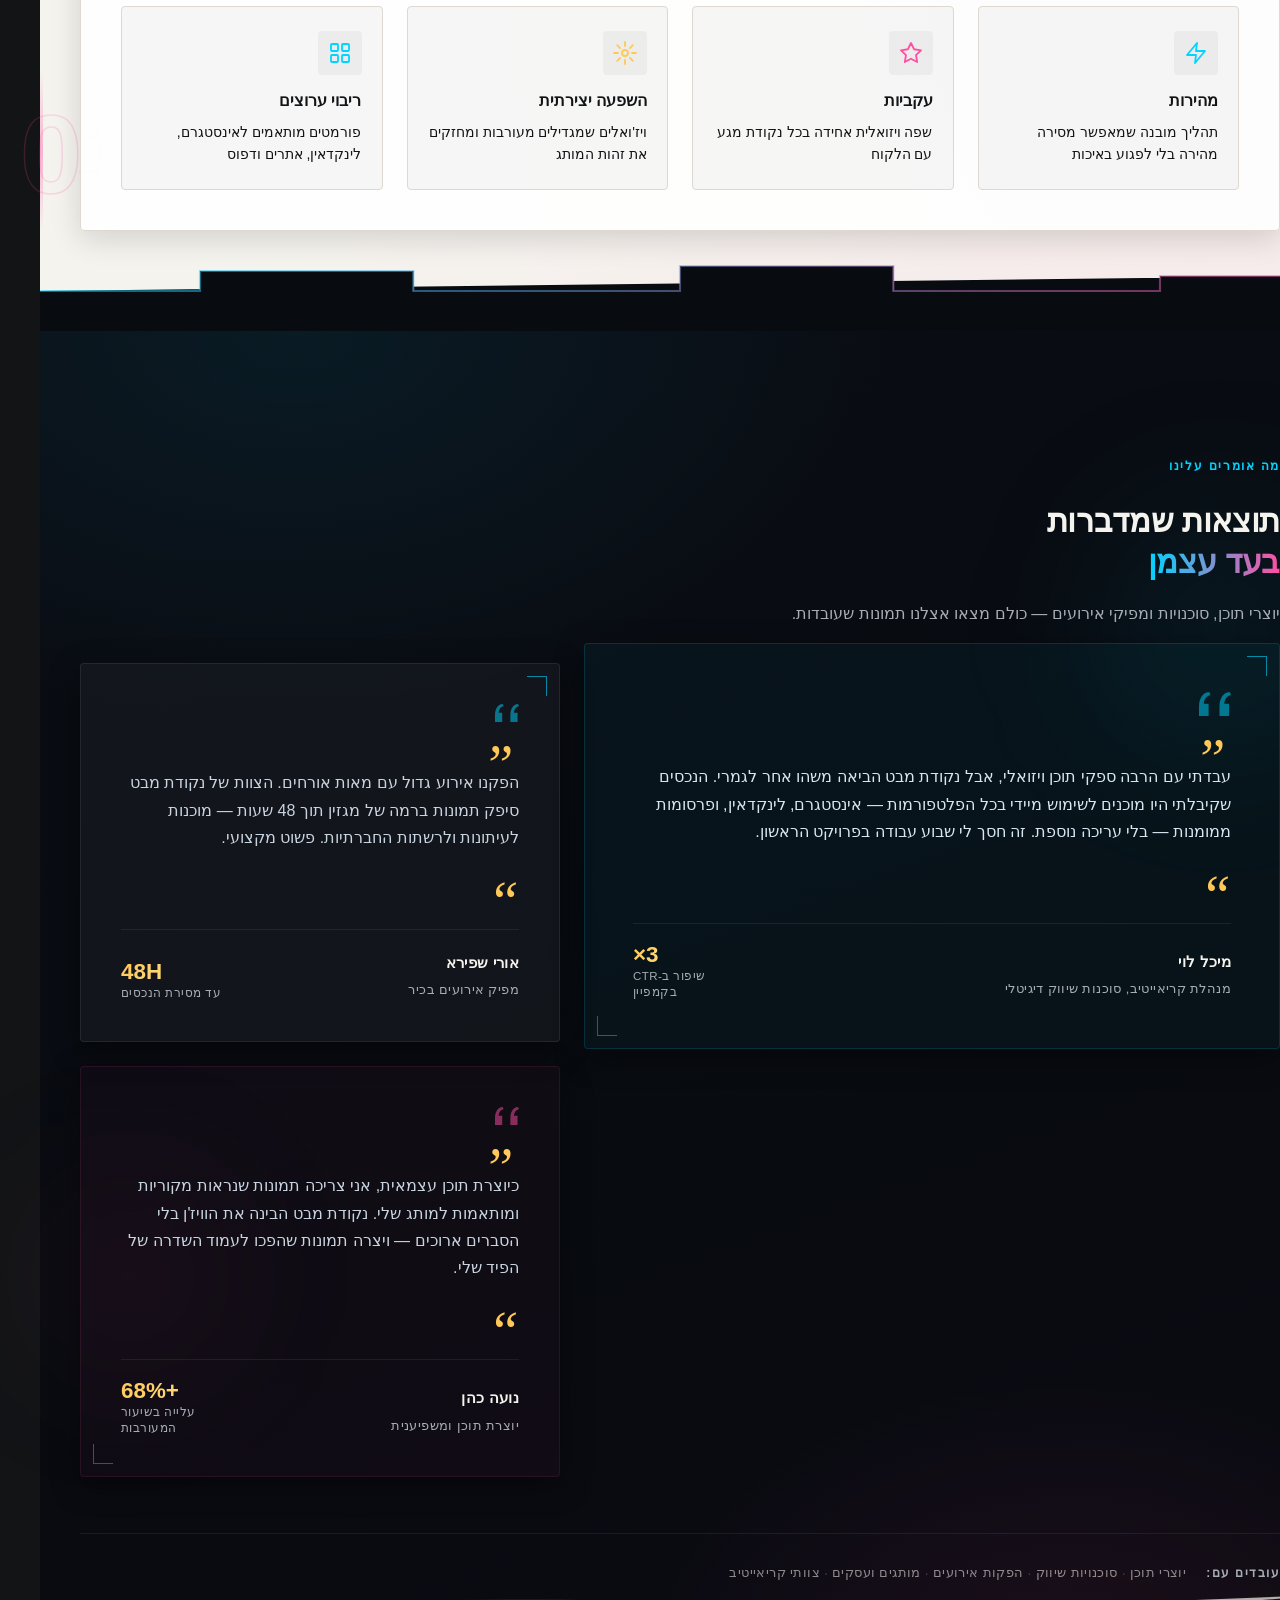
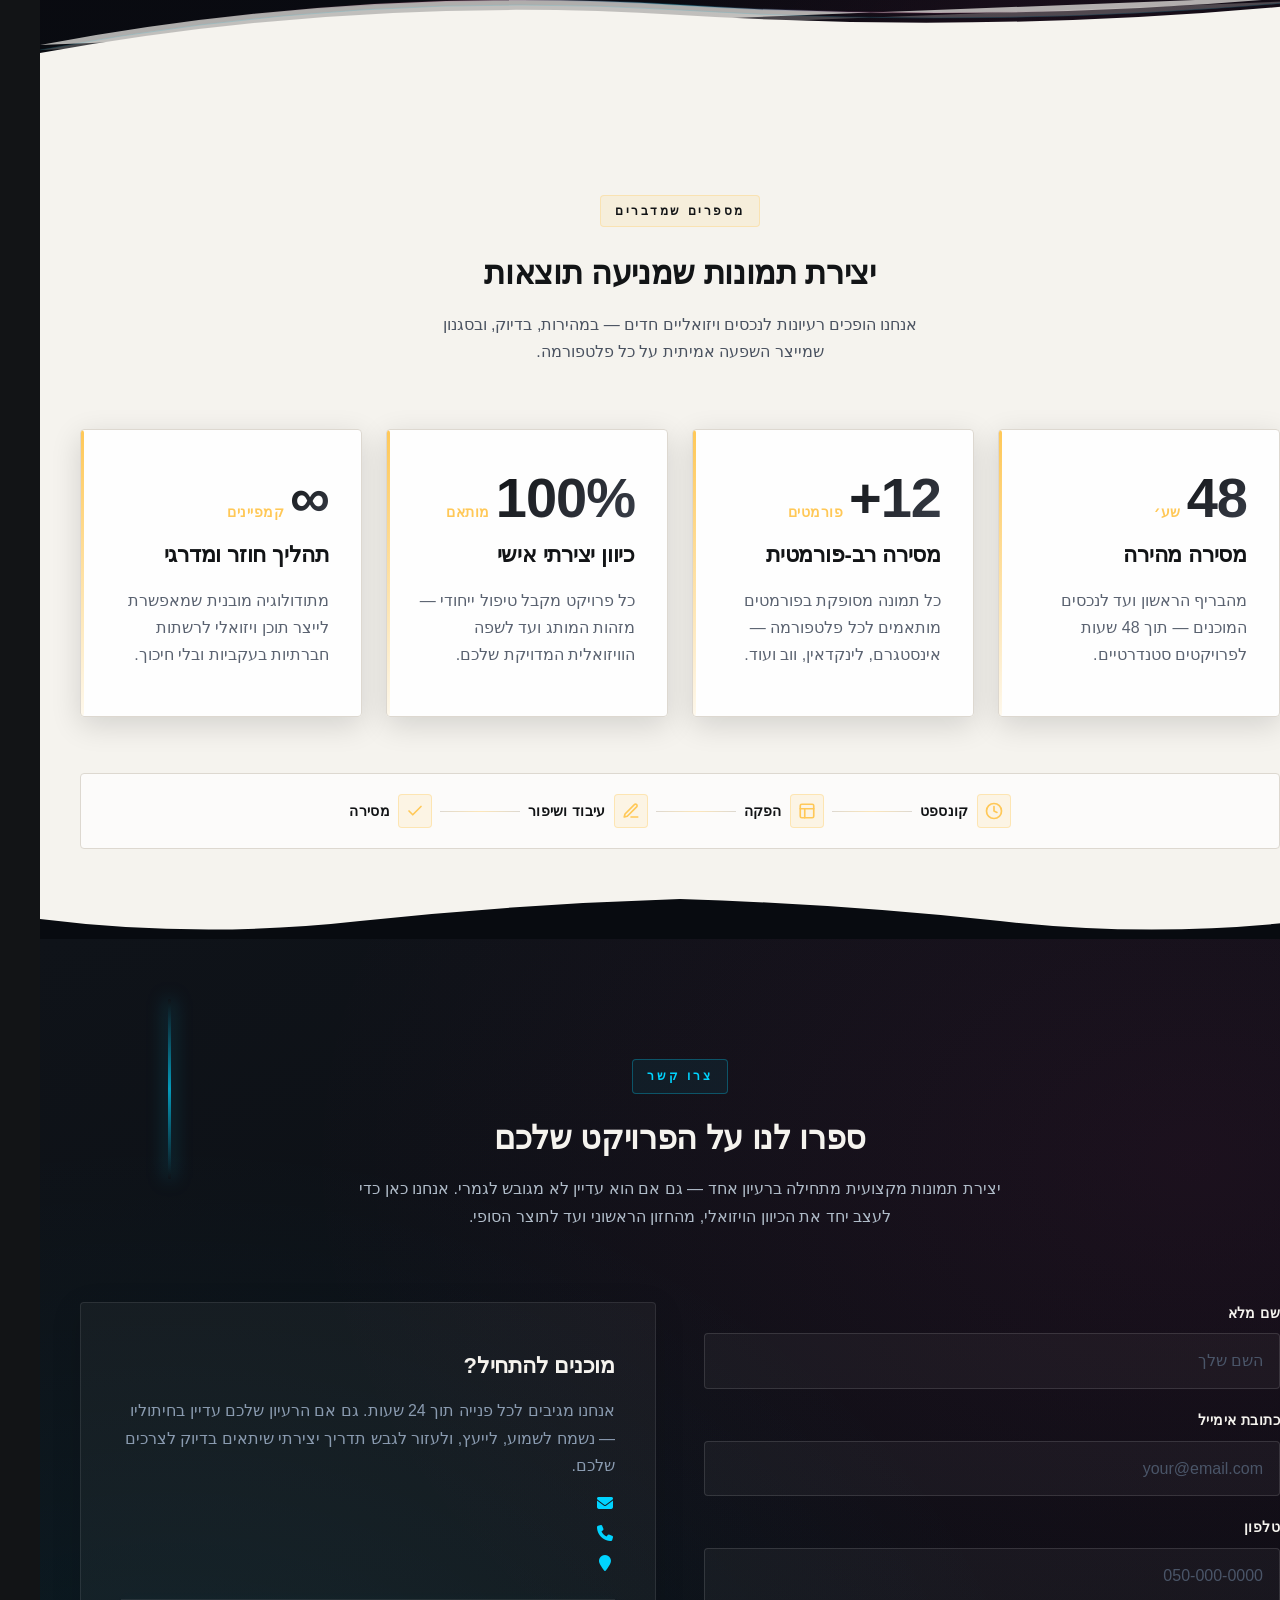
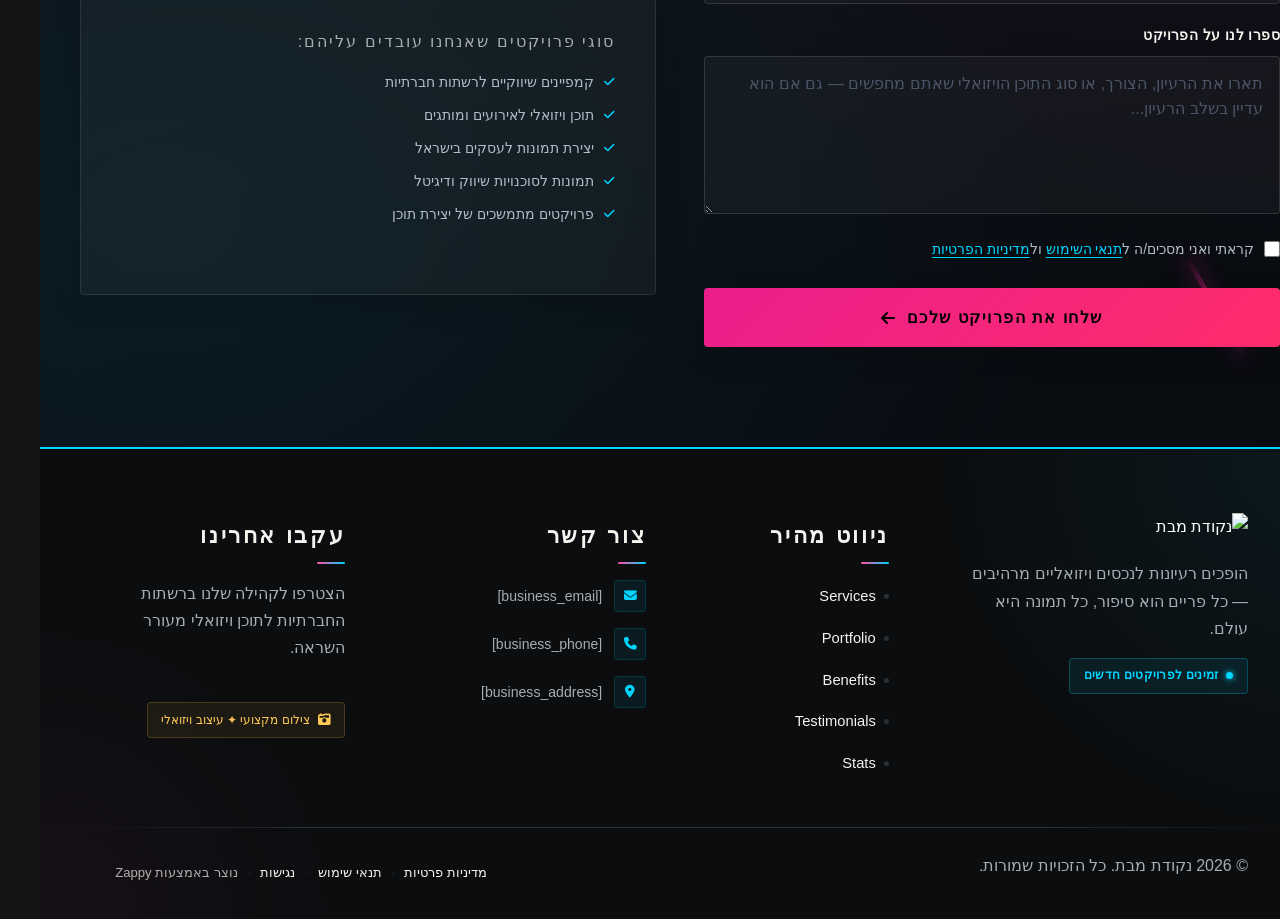
==== commit f51999e0: "Incremental sync: 1 page(s) — text_edit" ====
--- a/index.html
+++ b/index.html
@@ -979,7 +979,7 @@
             <p class="index-services-card-desc" style="color: rgb(18, 20, 22) !important; cursor: text;">AI בכיף</p>
             <div class="index-services-card-rule"></div>
           </div>
-          <div class="index-services-chip index-services-chip--gold" style="cursor: text;">טקסט כאן</div>
+          <div class="index-services-chip index-services-chip--gold" style="cursor: text;">בננה</div>
         </article>
 
         <!-- Card 4 -->
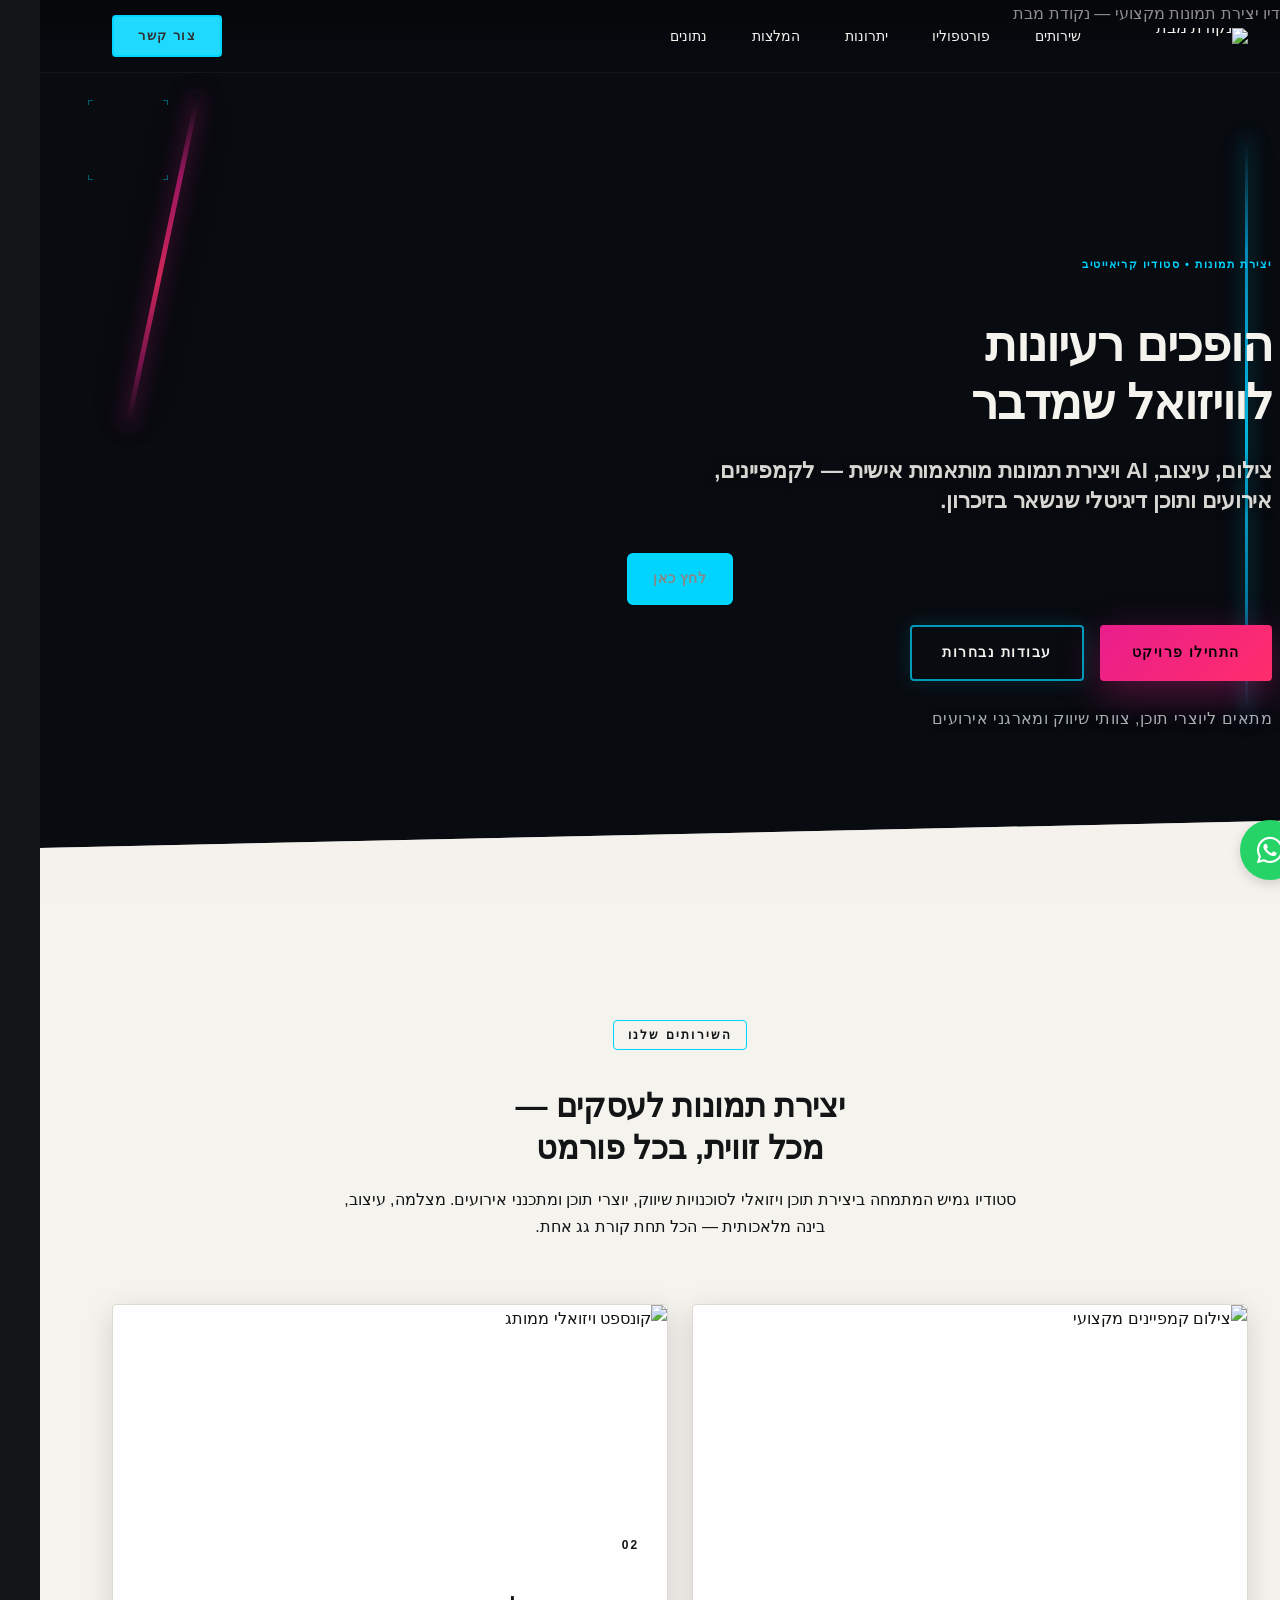
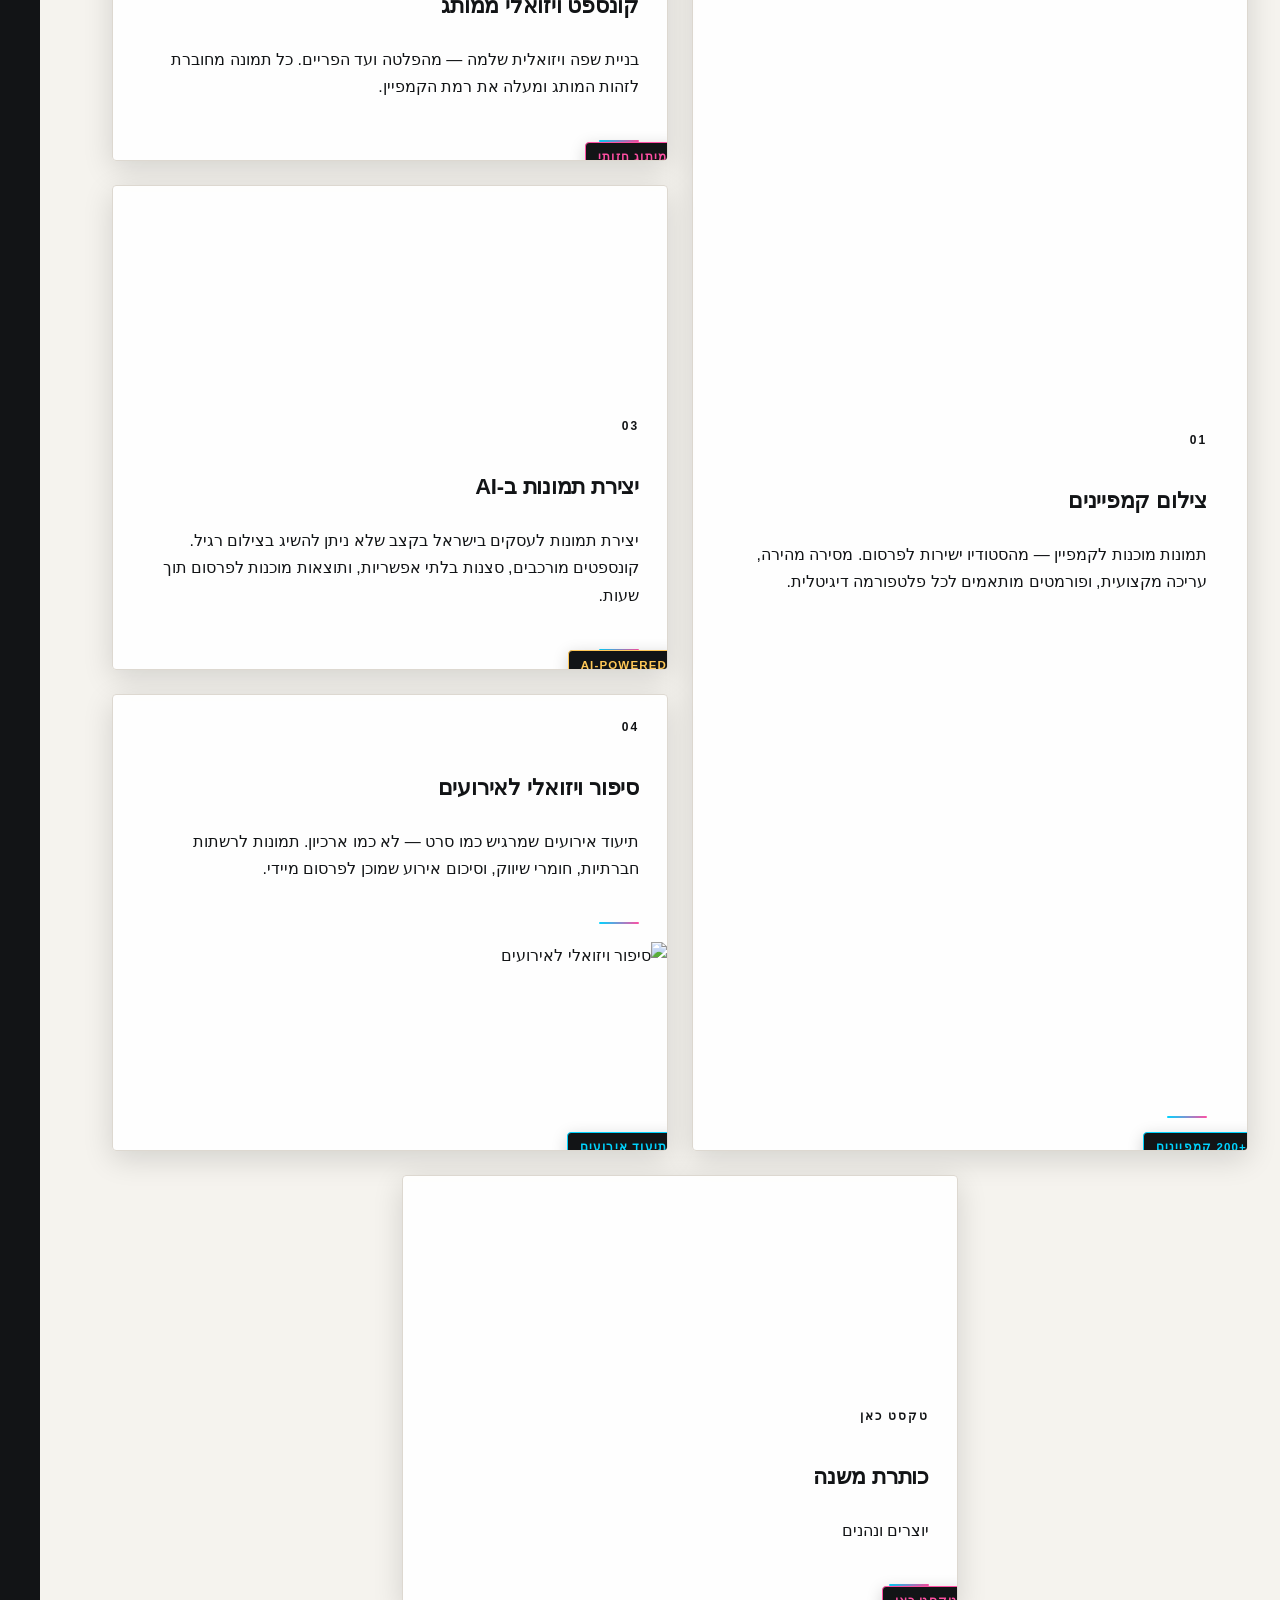
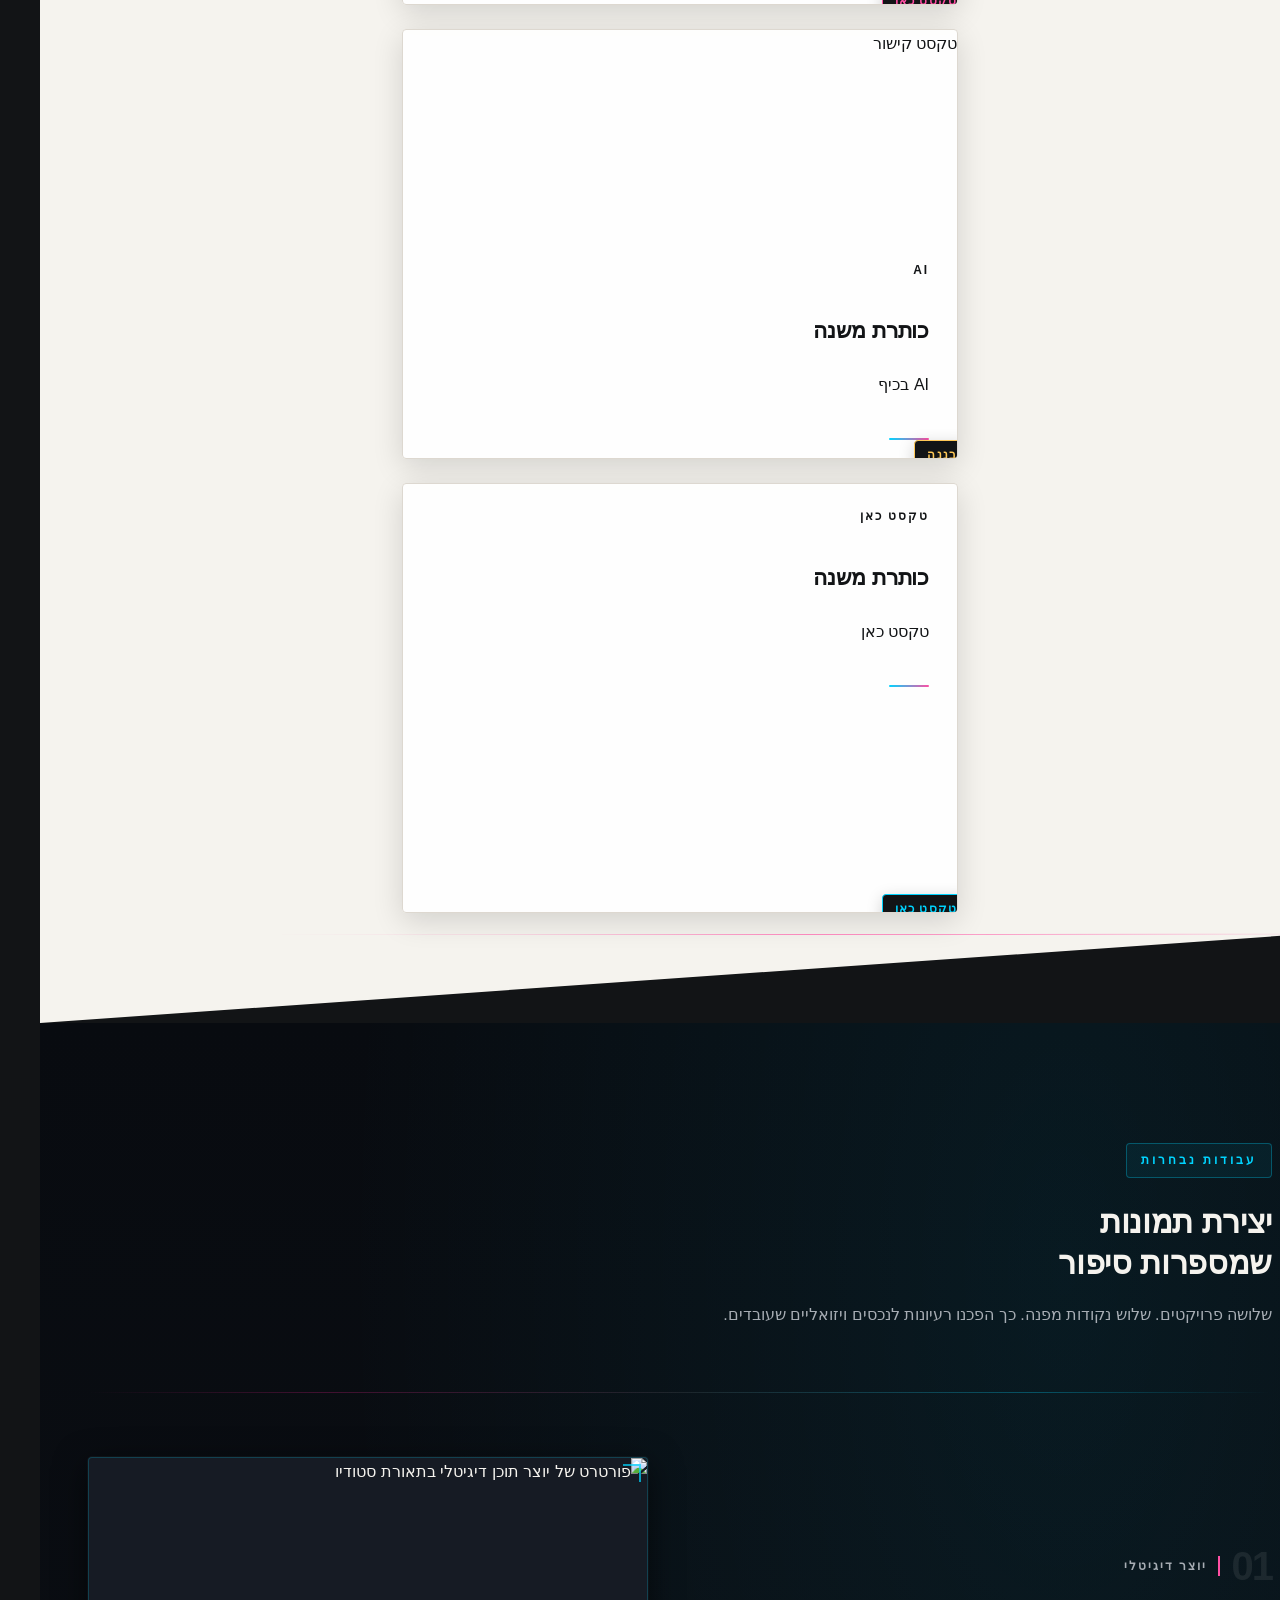
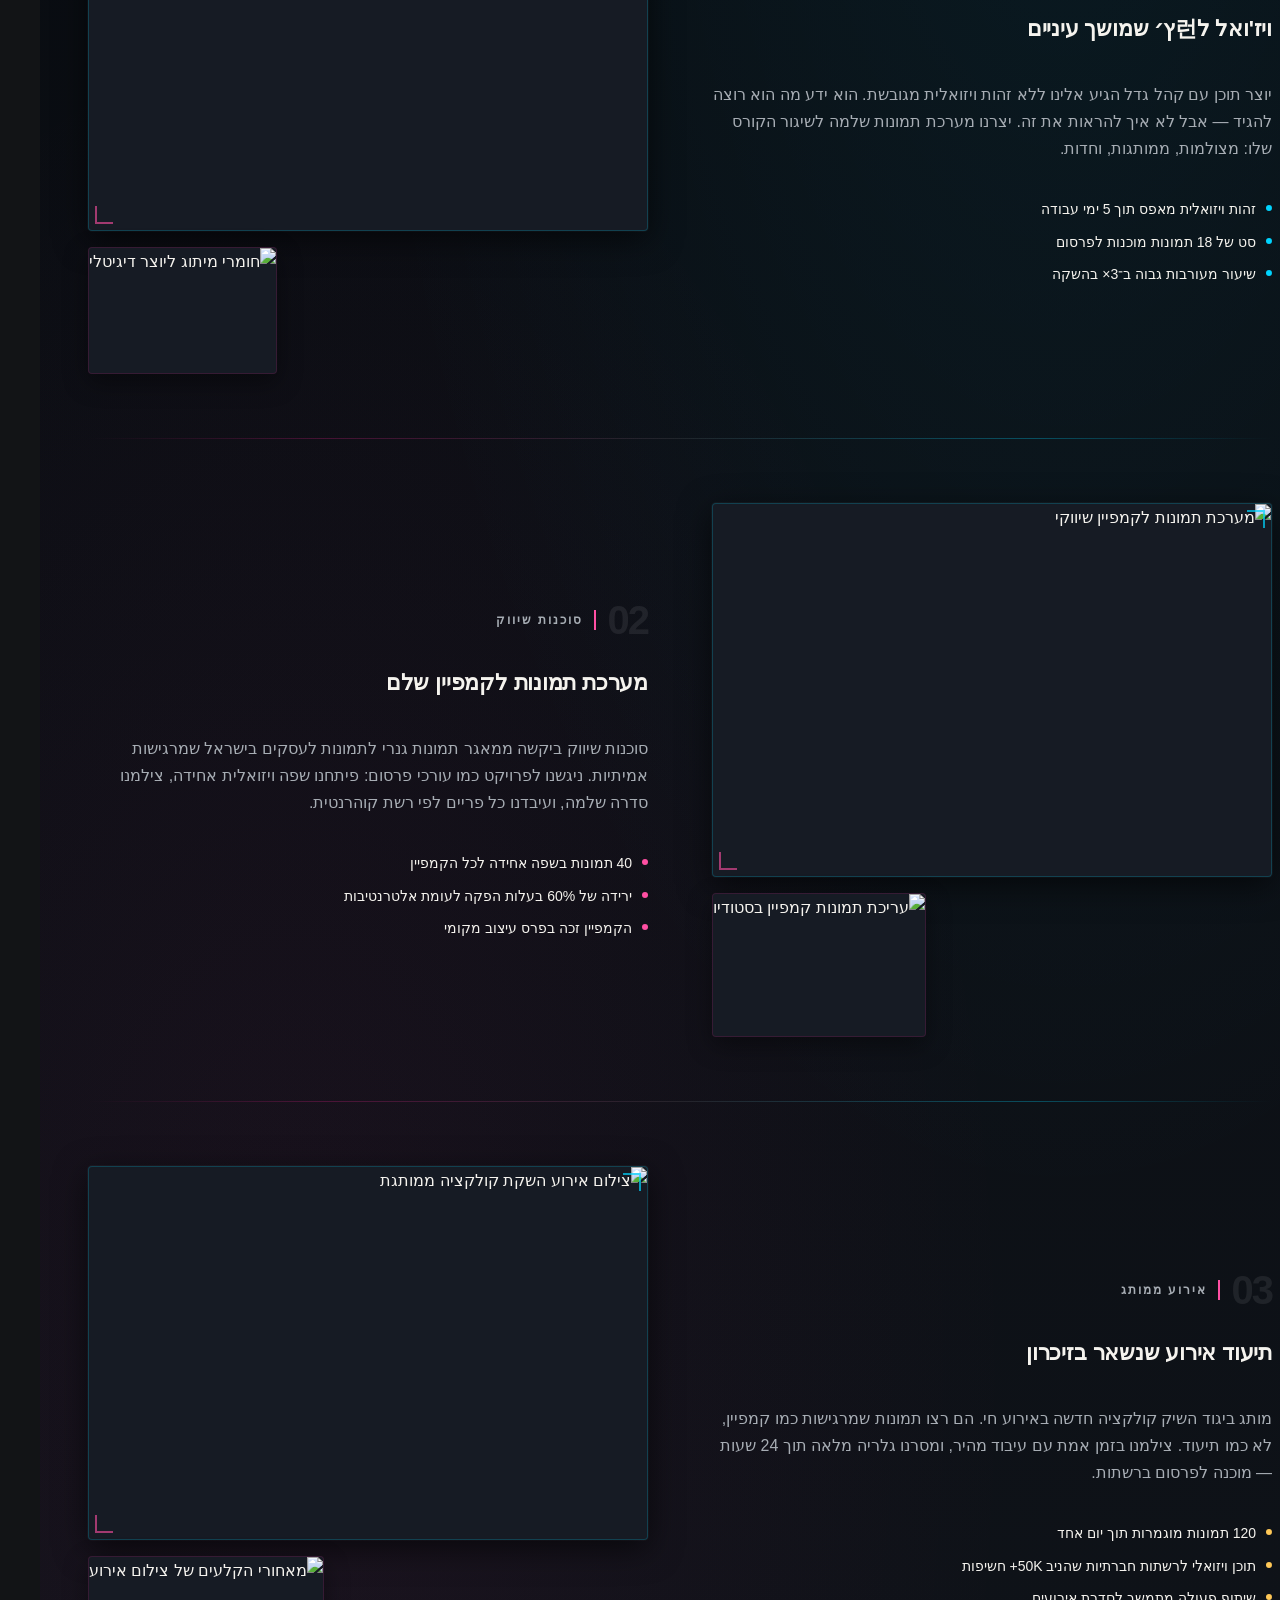
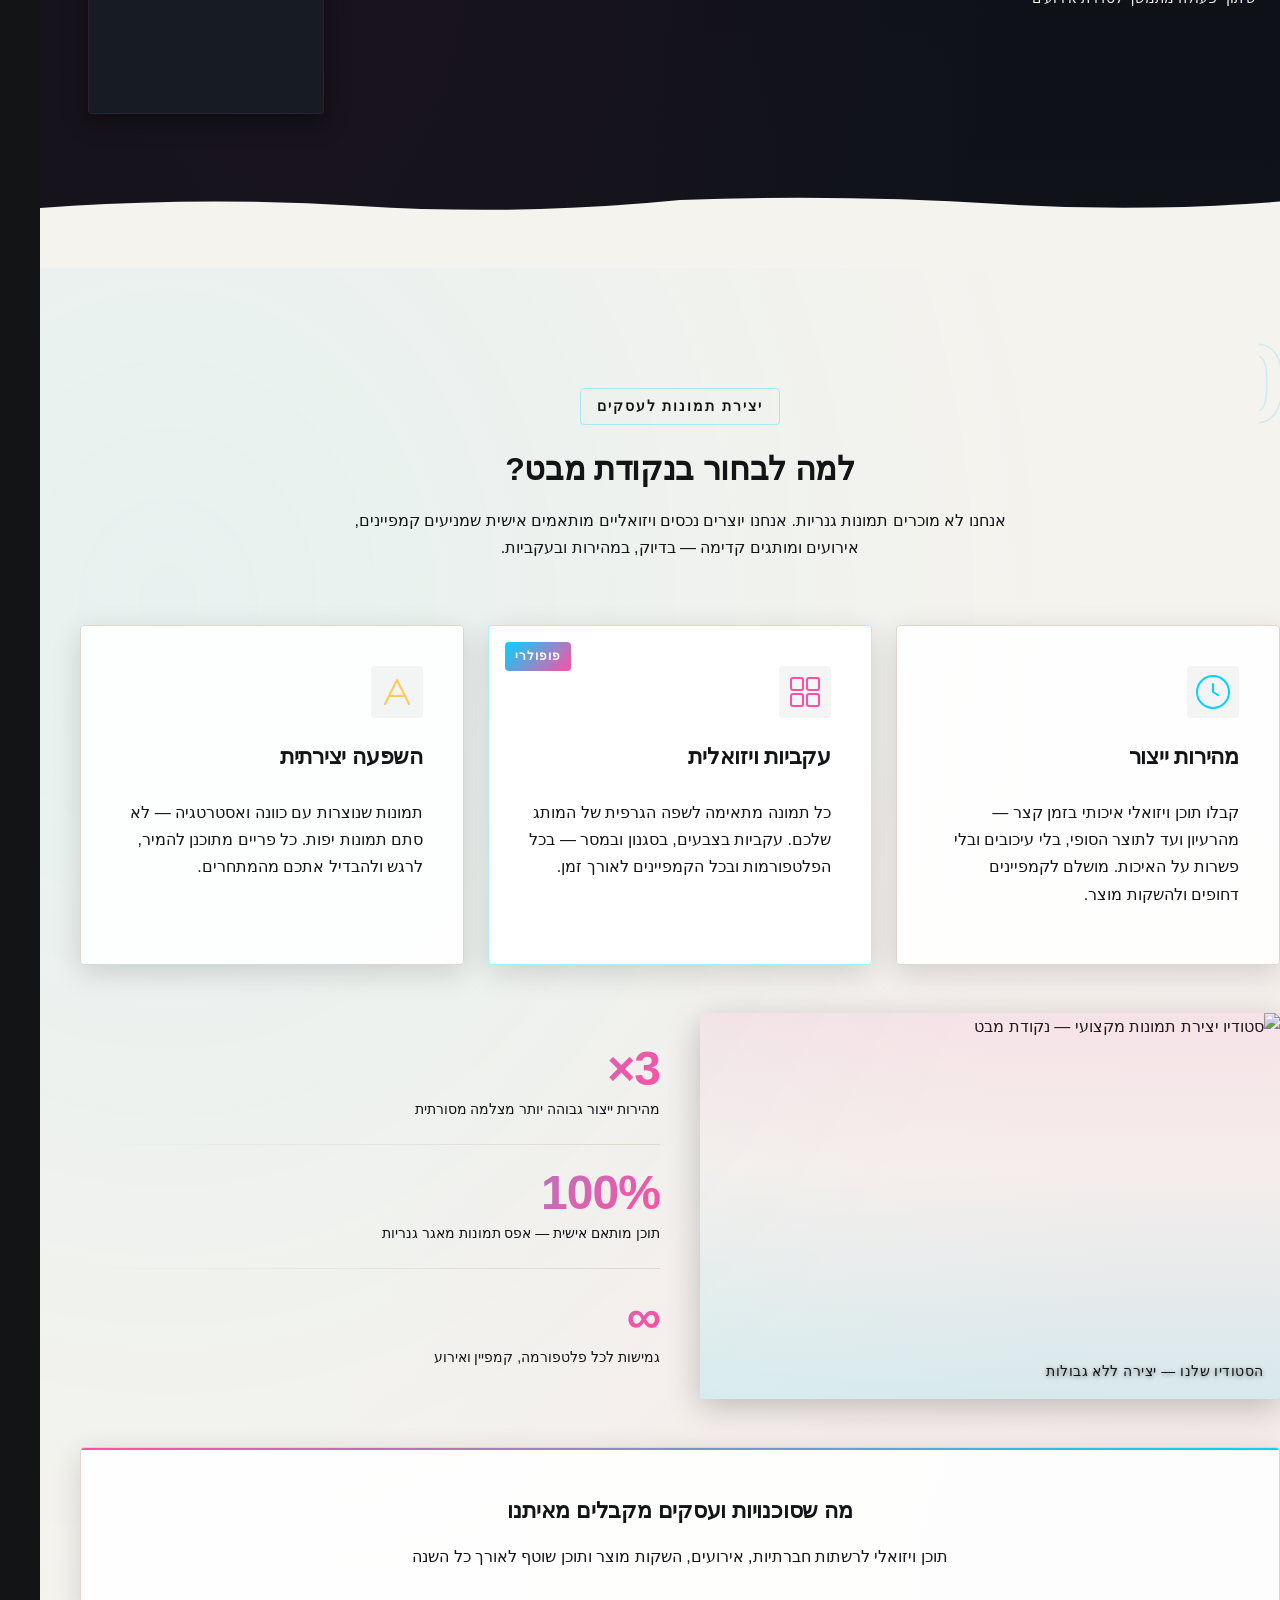
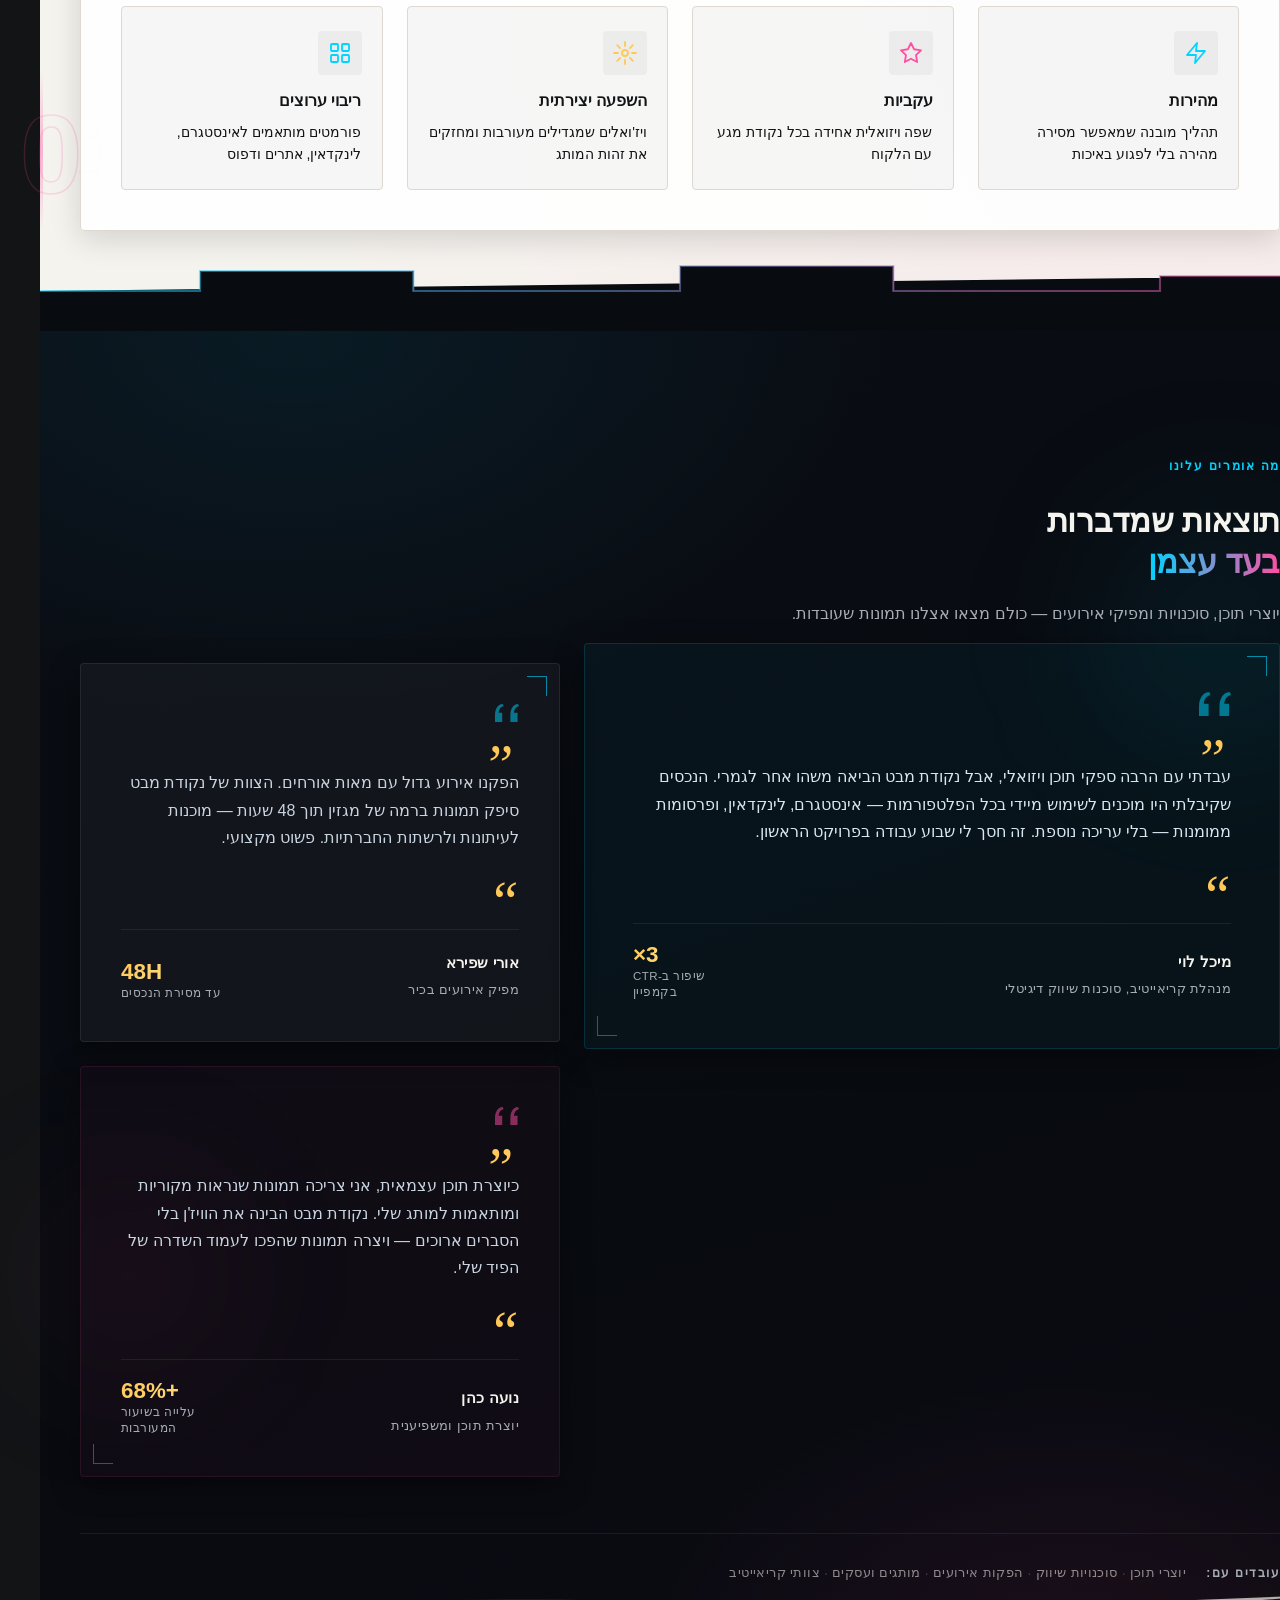
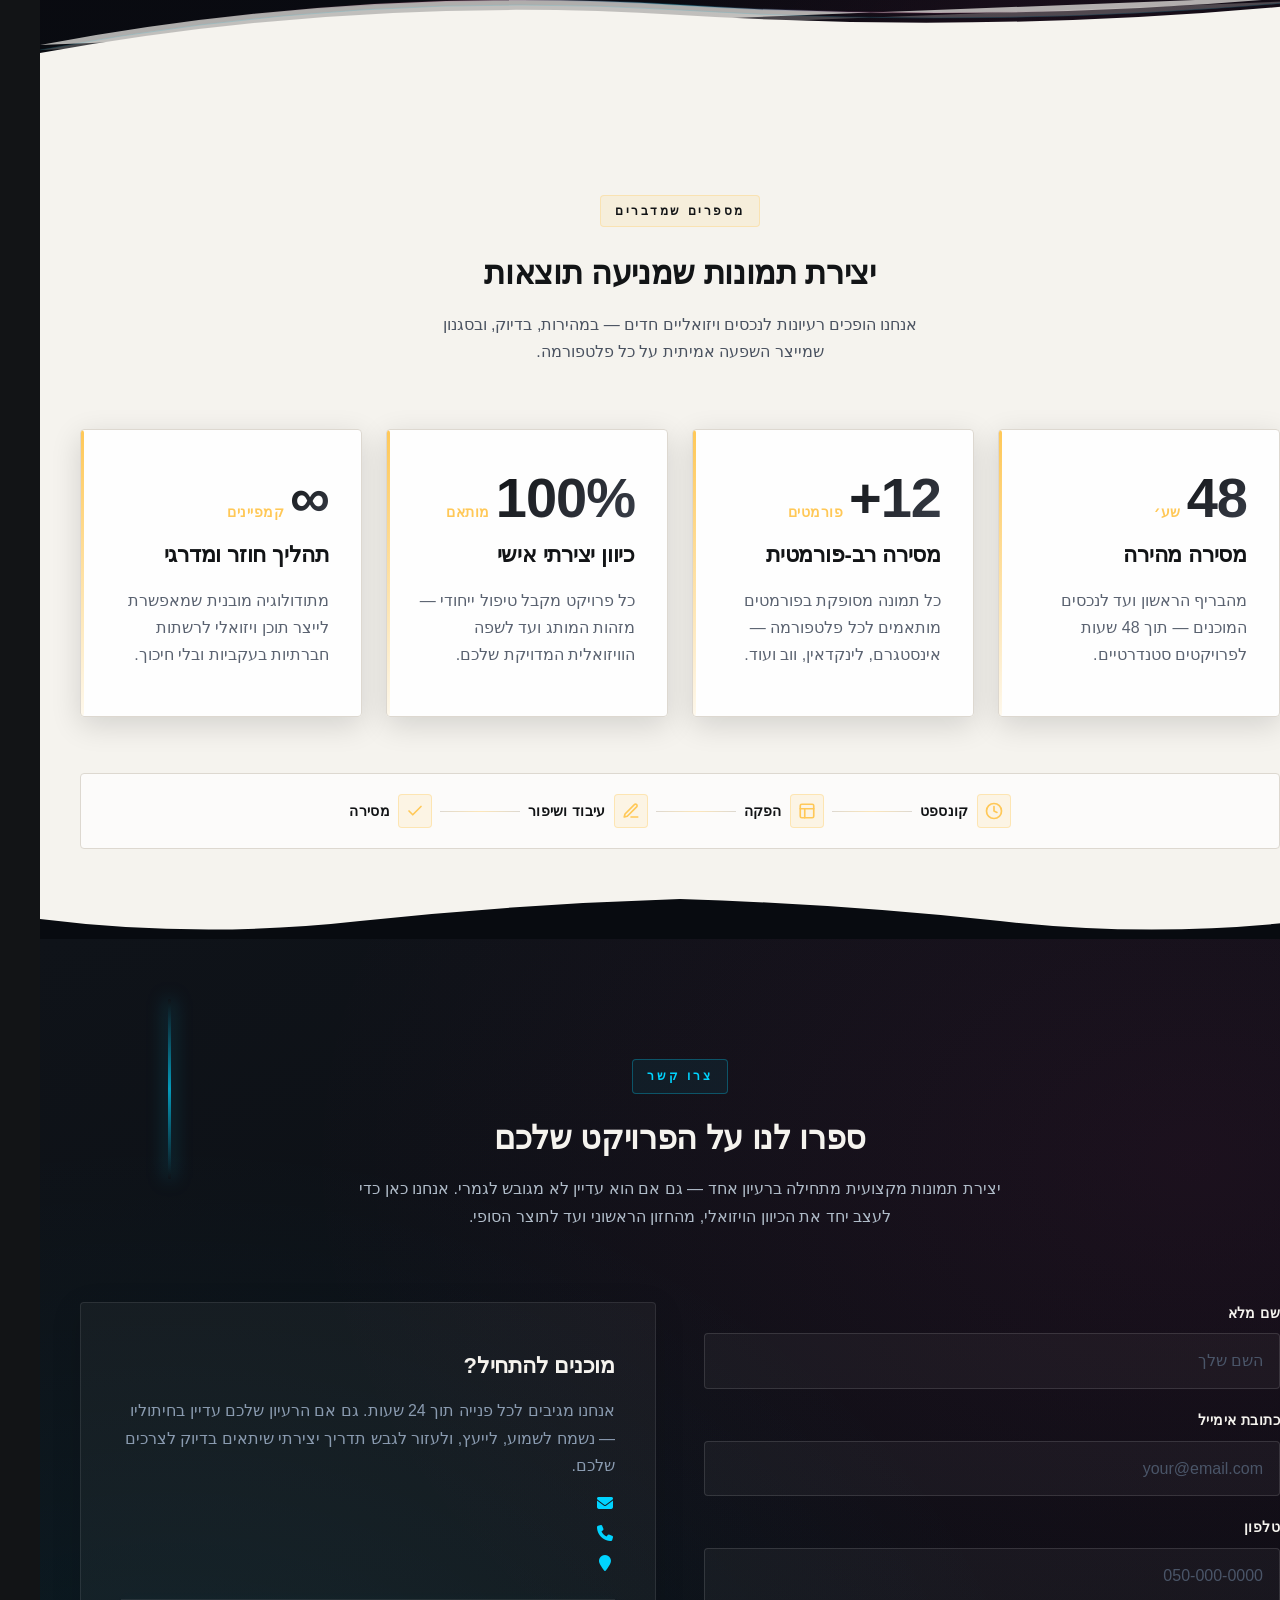
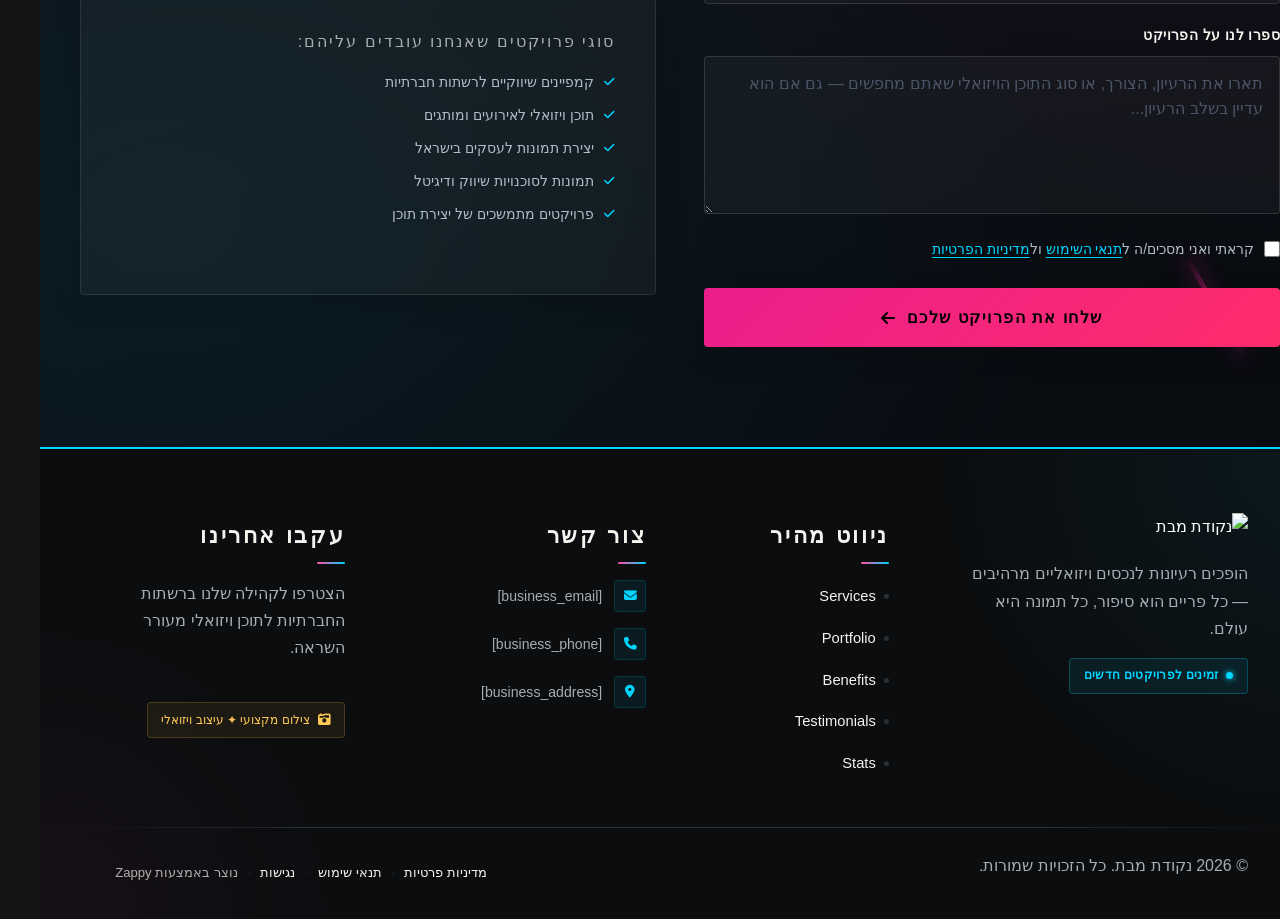
==== commit b4e74610: "Background sync: Progressive GitHub Sync" ====
--- a/index.html
+++ b/index.html
@@ -366,9 +366,7 @@
 
     
 
-    <div class="nav-cta-container">
-      <a href="#contact" class="nav-cta-btn">צור קשר</a>
-    </div>
+    <div class="nav-cta-container"><li class="nav-cta-item"><a href="#contact" class="nav-cta-btn">צור קשר</a></li></div>
   </div>
 </nav>
 <script>
@@ -815,7 +813,7 @@
     <section data-band-index="0" id="hero" class="index-hero-section" data-layout-spec="בית-hero" dir="rtl" data-hero-type="fullscreen-scrim">
   <!-- Background Image -->
   <div class="index-hero-bg">
-    <img loading="eager" fetchpriority="high" data-hero-bg="true" data-placeholder="index-hero-image-1" data-context="Ultra-cinematic high-end photography studio production scene: a dramatic close-crop composition showing a professional camera lens in the foreground with bokeh light streaks of cyan and magenta neon cutting across a dark near-black background. The scene evokes premium creative production — moody, editorial, with electric neon light reflections on polished surfaces. Aspect ratio 16:9, full bleed, dark background #080B10, neon accents of cyan #00D4FF and hot pink #E91E8C, ultra-sharp details, cinematic grade." width="1440" height="900" src="/assets/site-index-hero-image-1.webp" alt="סטודיו יצירת תמונות מקצועי — נקודת מבת">
+    <img loading="eager" fetchpriority="high" data-hero-bg="true" data-placeholder="index-hero-image-1" data-context="Ultra-cinematic high-end photography studio production scene: a dramatic close-crop composition showing a professional camera lens in the foreground with bokeh light streaks of cyan and magenta neon cutting across a dark near-black background. The scene evokes premium creative production — moody, editorial, with electric neon light reflections on polished surfaces. Aspect ratio 16:9, full bleed, dark background #080B10, neon accents of cyan #00D4FF and hot pink #E91E8C, ultra-sharp details, cinematic grade." width="1440" height="900" src="/assets/site-index-hero-image-1.webp" alt="סטודיו יצירת תמונות מקצועי — נקודת מבת" data-hero-background="true" data-element-type="image" data-element-id="img-1779366905551-879rvpbf8">
   </div>
 
   <!-- Scrim Overlay -->
@@ -840,18 +838,18 @@
     <div class="index-hero-inner">
 
       <!-- Label -->
-      <span class="index-hero-label">יצירת תמונות • סטודיו קריאייטיב</span>
-
-      <!-- H1 -->
+      <p><span class="index-hero-label">יצירת תמונות • סטודיו קריאייטיב</span>
+
+      </p><!-- H1 -->
       <h1 class="index-hero-h1">הופכים רעיונות<br>לוויזואל שמדבר</h1>
 
       <!-- H3 Subtitle -->
-      <h3 class="index-hero-subtitle">צילום, עיצוב, AI ויצירת תמונות מותאמות אישית — לקמפיינים, אירועים ותוכן דיגיטלי שנשאר בזיכרון.</h3>
+      <h3 class="index-hero-subtitle">צילום, עיצוב, AI ויצירת תמונות מותאמות אישית — לקמפיינים, אירועים ותוכן דיגיטלי שנשאר בזיכרון.</h3><div class="zappy-inserted-element" id="zappy-element-1779366938736-98ycqlrta" data-element-id="zappy-element-1779366938736-98ycqlrta" data-element-type="button" data-zappy-newly-inserted="true" style="margin: 20px auto; text-align: center !important; display: flex !important; justify-content: center !important; align-items: flex-start !important; max-width: 560px !important; width: 100% !important; align-self: start !important; height: auto !important;"><a href="#" class="btn btn-primary" style="text-decoration: none; padding: 12px 24px; border-radius: 6px; display: inline-block; border-style: solid; border-width: 2px; border-image: initial; border-color: var(--primary-color, var(--primary, #8B0000)) !important; color: rgb(135, 135, 135) !important; flex: 0 0 auto !important; outline: none; background-color: var(--primary-color, var(--primary, #8B0000)) !important; background-image: none !important;" data-element-type="button" data-text-color="#878787" data-element-id="btn-1779366987301-eax87wxof" id="btn-1779366987301-eax87wxof">לחץ כאן</a></div>
 
       <!-- CTA Buttons -->
       <div class="index-hero-ctas">
-        <a href="#contact" class="index-hero-btn-primary">התחילו פרויקט</a>
-        <a href="#portfolio" class="index-hero-btn-secondary">עבודות נבחרות</a>
+        <a href="#contact" class="index-hero-btn-primary" style="color: rgb(0, 0, 0) !important;" data-element-type="button" data-element-id="btn-1779366905540-804qje0uf" data-native-element="true">התחילו פרויקט</a>
+        <a href="#portfolio" class="index-hero-btn-secondary" data-element-type="button" data-element-id="btn-1779366905540-hnfl2gh3q" data-native-element="true">עבודות נבחרות</a>
       </div>
 
       <!-- Trust Line -->
@@ -893,9 +891,9 @@
     <div class="index-services-grid zappy-preserve-css-grid" data-zappy-grid-align="start" data-original-item-width="658" data-original-gap="24px" style="--zappy-grid-cols: repeat(2, minmax(0, 1fr)); display: grid; grid-template-columns: repeat(2, minmax(0, 1fr)); align-items: stretch !important;" data-zappy-explicit-columns="true">
 
       <!-- Card 1 — oversized, START side -->
-      <article class="index-services-card index-services-card--featured zappy-grid-item-no-stretch" data-grid-item-index="0">
+      <article class="index-services-card index-services-card--featured zappy-grid-item-no-stretch" data-grid-item-index="0" id="zappy-section-2">
         <div class="index-services-card-image-wrap">
-          <img loading="lazy" decoding="async" data-placeholder="index-services-image-1" data-context="Professional campaign photography studio shoot — a model or product in dramatic directional lighting against a clean backdrop, editorial style, high contrast, cinematic color grade, for an Israeli image-creation studio" width="600" height="400" src="/assets/site-index-services-image-1.webp" alt="צילום קמפיינים מקצועי" data-element-type="image" data-element-id="img-1779366462931-jf7twzp37" style="">
+          <img loading="lazy" decoding="async" data-placeholder="index-services-image-1" data-context="Professional campaign photography studio shoot — a model or product in dramatic directional lighting against a clean backdrop, editorial style, high contrast, cinematic color grade, for an Israeli image-creation studio" width="600" height="400" src="/assets/site-index-services-image-1.webp" alt="צילום קמפיינים מקצועי" data-element-type="image" data-element-id="img-1779366462931-jf7twzp37" >
         </div>
         <div class="index-services-card-body">
           <p class="zappy-editable"><span class="index-services-card-label" style="color: rgb(18, 20, 22) !important;">01</span>
@@ -911,9 +909,9 @@
       <div class="index-services-stack zappy-grid-item-no-stretch" data-grid-item-index="1">
 
         <!-- Card 2 -->
-        <article class="index-services-card index-services-card--small">
+        <article class="index-services-card index-services-card--small" id="zappy-section-3">
           <div class="index-services-card-image-wrap index-services-card-image-wrap--small">
-            <img loading="lazy" decoding="async" data-placeholder="index-services-image-2" data-context="Branded visual concept moodboard for a marketing agency — flat lay of brand colors, logo elements, typography samples, and product photography arranged artistically on a white surface, Israeli design studio style" width="400" height="260" src="/assets/site-index-services-image-2.webp" alt="קונספט ויזואלי ממותג" data-element-type="image" data-element-id="img-1779366462931-cssetidej" style="">
+            <img loading="lazy" decoding="async" data-placeholder="index-services-image-2" data-context="Branded visual concept moodboard for a marketing agency — flat lay of brand colors, logo elements, typography samples, and product photography arranged artistically on a white surface, Israeli design studio style" width="400" height="260" src="/assets/site-index-services-image-2.webp" alt="קונספט ויזואלי ממותג" data-element-type="image" data-element-id="img-1779366462931-cssetidej" >
           </div>
           <div class="index-services-card-body">
             <p class="zappy-editable"><span class="index-services-card-label" style="color: rgb(18, 20, 22) !important;">02</span>
@@ -925,7 +923,7 @@
         </article>
 
         <!-- Card 3 -->
-        <article class="index-services-card index-services-card--small">
+        <article class="index-services-card index-services-card--small" id="zappy-section-4">
           <div class="index-services-card-image-wrap index-services-card-image-wrap--small">
             <a data-zappy-click-action="link" href="נקודת מבט" target="_blank" rel="noopener noreferrer" style="text-decoration: none; color: inherit; display: contents;"><div data-zappy-zoom-wrapper="true" data-element-id="img-1779366462931-w3q75a3n2" data-element-type="image" data-zappy-zoom-wrapper-width="461px" data-zappy-zoom-wrapper-height="173px" data-zappy-zoom-wrapper-width-mode="px" data-zappy-zoom-wrapper-align="center" style="position: relative !important; overflow: hidden !important; width: 461px !important; max-width: 100% !important; margin-left: auto !important; margin-right: auto !important; height: 173px !important; display: block !important; cursor: pointer;" data-zappy-zoom-clip="true" data-zappy-wrapper-margins-applied="true" data-zappy-click-action="link"><img loading="lazy" decoding="async" data-placeholder="index-services-image-3" data-context="AI-generated imagery for social media marketing — surreal, hyper-realistic product or concept image with neon accents, futuristic aesthetic, created for Israeli content creators and agencies" width="400" height="260" src="/assets/site-index-services-image-3.webp" alt="יצירת תמונות בבינה מלאכותית" data-element-type="image" data-element-id="img-1779366462931-w3q75a3n2" style="object-position: 50% 50% !important; display: block; margin-top: 0px !important; margin-bottom: 0px !important; left: -25.5% !important; top: -84.6472% !important; width: 150% !important; height: 292.38% !important; max-width: none !important; max-height: none !important; object-fit: cover !important;" data-zappy-zoom="1.02" data-zappy-object-position="50% 50%" data-zappy-click-action="link"></div></a>
           </div>
@@ -939,7 +937,7 @@
         </article>
 
         <!-- Card 4 -->
-        <article class="index-services-card index-services-card--small index-services-card--no-image">
+        <article class="index-services-card index-services-card--small index-services-card--no-image" id="zappy-section-5">
           <div class="index-services-card-body">
             <p class="zappy-editable"><span class="index-services-card-label" style="color: rgb(18, 20, 22) !important;">04</span>
             </p><h3 class="index-services-card-title">סיפור ויזואלי לאירועים</h3>
@@ -947,7 +945,7 @@
             <div class="index-services-card-rule"></div>
           </div>
           <div class="index-services-card-image-wrap index-services-card-image-wrap--small">
-            <img loading="lazy" decoding="async" data-placeholder="index-services-image-4" data-context="Event visual storytelling photography — dynamic crowd shot at a corporate or brand event in Israel, dramatic stage lighting, bokeh background, editorial documentary style, cinematic color grade" width="400" height="220" src="/assets/site-index-services-image-4.webp" alt="סיפור ויזואלי לאירועים" data-element-type="image" data-element-id="img-1779366462931-jfrlv9d89" style="">
+            <img loading="lazy" decoding="async" data-placeholder="index-services-image-4" data-context="Event visual storytelling photography — dynamic crowd shot at a corporate or brand event in Israel, dramatic stage lighting, bokeh background, editorial documentary style, cinematic color grade" width="400" height="220" src="/assets/site-index-services-image-4.webp" alt="סיפור ויזואלי לאירועים" data-element-type="image" data-element-id="img-1779366462931-jfrlv9d89" >
           </div>
           <div class="index-services-chip index-services-chip--cyan">תיעוד אירועים</div>
         </article>
@@ -955,45 +953,45 @@
       </div><div class="index-services-stack zappy-grid-item-no-stretch" style="background-color: rgba(0, 0, 0, 0) !important; grid-area: auto !important;" data-grid-item-index="2">
 
         <!-- Card 2 -->
-        <article class="index-services-card index-services-card--small">
+        <article class="index-services-card index-services-card--small" id="zappy-section-6">
           <div class="index-services-card-image-wrap index-services-card-image-wrap--small">
-            <div data-zappy-zoom-wrapper="true" data-element-id="new-grid-img-1779366571567-0-r7tp77ply" data-element-type="image" data-zappy-zoom-wrapper-width="565px" data-zappy-zoom-wrapper-height="212px" data-zappy-zoom-wrapper-width-mode="px" data-zappy-zoom-wrapper-align="center" style="position: relative !important; overflow: hidden !important; width: 565px !important; max-width: 100% !important; margin-left: auto !important; margin-right: auto !important; height: 212px !important; display: block !important; padding-bottom: 0px !important;" data-zappy-zoom-clip="true" data-zappy-wrapper-margins-applied="true" data-zappy-card-slot-fill="1"><img loading="lazy" decoding="async" data-placeholder="image-placeholder" data-context="Branded visual concept moodboard for a marketing agency — flat lay of brand colors, logo elements, typography samples, and product photography arranged artistically on a white surface, Israeli design studio style" width="400" height="260" src="[data-uri]" alt="Image placeholder" data-element-type="image" data-element-id="new-grid-img-1779366571567-0-r7tp77ply" style="cursor: pointer; object-position: 38% 30% !important; display: block; margin-top: 0px !important; margin-bottom: 0px !important; left: 0% !important; top: 0% !important; width: 100% !important; height: 100% !important; max-width: none !important; max-height: none !important; object-fit: cover !important;" id="new-grid-img-1779366571567-0-r7tp77ply" data-ai-slot="grid-item-image" data-zappy-zoom="1" data-zappy-object-position="38% 30%" data-zappy-base64-stripped="true"></div>
+            <div data-zappy-zoom-wrapper="true" data-element-id="new-grid-img-1779366571567-0-r7tp77ply" data-element-type="image" data-zappy-zoom-wrapper-width="565px" data-zappy-zoom-wrapper-height="212px" data-zappy-zoom-wrapper-width-mode="px" data-zappy-zoom-wrapper-align="center" style="position: relative !important; overflow: hidden !important; width: 565px !important; max-width: 100% !important; margin-left: auto !important; margin-right: auto !important; height: 212px !important; display: block !important; padding-bottom: 0px !important;" data-zappy-zoom-clip="true" data-zappy-wrapper-margins-applied="true" data-zappy-card-slot-fill="1"><img loading="lazy" decoding="async" data-placeholder="image-placeholder" data-context="Branded visual concept moodboard for a marketing agency — flat lay of brand colors, logo elements, typography samples, and product photography arranged artistically on a white surface, Israeli design studio style" width="400" height="260" src="[data-uri]" alt="Image placeholder" data-element-type="image" data-element-id="new-grid-img-1779366571567-0-r7tp77ply" style="cursor: pointer; object-position: 38% 30% !important; margin: 0px !important; left: 0% !important; top: 0% !important; width: 100% !important; height: 100% !important; max-width: none !important; max-height: none !important; display: block !important; object-fit: cover !important;" id="new-grid-img-1779366571567-0-r7tp77ply" data-ai-slot="grid-item-image" data-zappy-zoom="1" data-zappy-object-position="38% 30%" data-zappy-base64-stripped="true"></div>
           </div>
           <div class="index-services-card-body">
-            <p><span class="index-services-card-label" style="color: rgb(18, 20, 22) !important; cursor: text;">טקסט כאן</span>
-            </p><h3 class="index-services-card-title" style="cursor: text;">כותרת משנה</h3>
-            <p class="index-services-card-desc" style="color: rgb(18, 20, 22) !important; cursor: text;">יוצרים ונהנים</p>
+            <p><span class="index-services-card-label" style="color: rgb(18, 20, 22) !important; ">טקסט כאן</span>
+            </p><h3 class="index-services-card-title" >כותרת משנה</h3>
+            <p class="index-services-card-desc" style="color: rgb(18, 20, 22) !important; ">יוצרים ונהנים</p>
             <div class="index-services-card-rule"></div>
           </div>
-          <div class="index-services-chip index-services-chip--pink" style="cursor: text;">טקסט כאן</div>
+          <div class="index-services-chip index-services-chip--pink" >טקסט כאן</div>
         </article>
 
         <!-- Card 3 -->
-        <article class="index-services-card index-services-card--small">
+        <article class="index-services-card index-services-card--small" id="zappy-section-7">
           <div class="index-services-card-image-wrap index-services-card-image-wrap--small">
             <a data-zappy-click-action="link" href="נקודת מבט" target="_blank" rel="noopener noreferrer" style="text-decoration: none; color: inherit; display: contents;">טקסט קישור</a>
           </div>
           <div class="index-services-card-body">
-            <p><span class="index-services-card-label" style="color: rgb(18, 20, 22) !important; cursor: text;">AI</span>
-            </p><h3 class="index-services-card-title" style="cursor: text;">כותרת משנה</h3>
-            <p class="index-services-card-desc" style="color: rgb(18, 20, 22) !important; cursor: text;">AI בכיף</p>
+            <p><span class="index-services-card-label" style="color: rgb(18, 20, 22) !important; ">AI</span>
+            </p><h3 class="index-services-card-title" >כותרת משנה</h3>
+            <p class="index-services-card-desc" style="color: rgb(18, 20, 22) !important; ">AI בכיף</p>
             <div class="index-services-card-rule"></div>
           </div>
-          <div class="index-services-chip index-services-chip--gold" style="cursor: text;">בננה</div>
+          <div class="index-services-chip index-services-chip--gold" >בננה</div>
         </article>
 
         <!-- Card 4 -->
-        <article class="index-services-card index-services-card--small index-services-card--no-image">
+        <article class="index-services-card index-services-card--small index-services-card--no-image" id="zappy-section-8">
           <div class="index-services-card-body">
-            <p class="zappy-editable"><span class="index-services-card-label" style="color: rgb(18, 20, 22) !important; cursor: text;">טקסט כאן</span>
-            </p><h3 class="index-services-card-title" style="cursor: text;">כותרת משנה</h3>
-            <p class="index-services-card-desc" style="color: rgb(18, 20, 22) !important; cursor: text;">טקסט כאן</p>
+            <p class="zappy-editable"><span class="index-services-card-label" style="color: rgb(18, 20, 22) !important; ">טקסט כאן</span>
+            </p><h3 class="index-services-card-title" >כותרת משנה</h3>
+            <p class="index-services-card-desc" style="color: rgb(18, 20, 22) !important; ">טקסט כאן</p>
             <div class="index-services-card-rule"></div>
           </div>
           <div class="index-services-card-image-wrap index-services-card-image-wrap--small">
-            <img loading="lazy" decoding="async" data-placeholder="image-placeholder" data-context="Event visual storytelling photography — dynamic crowd shot at a corporate or brand event in Israel, dramatic stage lighting, bokeh background, editorial documentary style, cinematic color grade" width="400" height="220" src="[data-uri]" alt="Image placeholder" data-element-type="image" data-element-id="new-grid-img-1779366571567-1-pkh4ld0oz" style="cursor: pointer;" id="new-grid-img-1779366571567-1-pkh4ld0oz" data-ai-slot="grid-item-image" data-zappy-base64-stripped="true">
-          </div>
-          <div class="index-services-chip index-services-chip--cyan" style="cursor: text;">טקסט כאן</div>
+            <div data-zappy-zoom-wrapper="true" data-element-id="new-grid-img-1779366571567-1-pkh4ld0oz" data-element-type="image" data-zappy-zoom-wrapper-width="554px" data-zappy-zoom-wrapper-height="208px" data-zappy-zoom-wrapper-width-mode="px" data-zappy-zoom-wrapper-align="center" style="position: relative !important; overflow: hidden !important; width: 554px !important; max-width: 100% !important; margin-left: auto !important; margin-right: auto !important; height: 208px !important; display: block !important; padding-bottom: 0px !important;" data-zappy-zoom-clip="true" data-zappy-wrapper-margins-applied="true" data-zappy-card-slot-fill="1" class="zappy-resizable-hover"><img loading="lazy" decoding="async" data-placeholder="image-placeholder" data-context="Event visual storytelling photography — dynamic crowd shot at a corporate or brand event in Israel, dramatic stage lighting, bokeh background, editorial documentary style, cinematic color grade" width="400" height="220" src="[data-uri]" alt="Image placeholder" data-element-type="image" data-element-id="new-grid-img-1779366571567-1-pkh4ld0oz" style="cursor: pointer; object-position: 39% 30%; margin: 0px !important; left: -0.78% !important; top: -50.2945% !important; width: 102% !important; height: 267.648% !important; max-width: none !important; max-height: none !important; display: block !important; object-fit: cover !important;" id="new-grid-img-1779366571567-1-pkh4ld0oz" data-ai-slot="grid-item-image" data-zappy-zoom="1.02" data-zappy-base64-stripped="true"></div>
+          </div>
+          <div class="index-services-chip index-services-chip--cyan" >טקסט כאן</div>
         </article>
 
       </div><!-- end stack -->
@@ -1024,7 +1022,7 @@
     <div class="index-portfolio-rule" aria-hidden="true"></div>
 
     <!-- PROJECT ROW 1: text RIGHT, image LEFT -->
-    <article class="index-portfolio-row index-portfolio-row--normal">
+    <article class="index-portfolio-row index-portfolio-row--normal" id="zappy-section-10">
       <div class="index-portfolio-row-text">
         <div class="index-portfolio-project-meta">
           <span class="index-portfolio-project-num">01</span>
@@ -1053,7 +1051,7 @@
     <div class="index-portfolio-rule" aria-hidden="true"></div>
 
     <!-- PROJECT ROW 2: image RIGHT, text LEFT (alternated) -->
-    <article class="index-portfolio-row index-portfolio-row--reversed">
+    <article class="index-portfolio-row index-portfolio-row--reversed" id="zappy-section-11">
       <div class="index-portfolio-row-text">
         <div class="index-portfolio-project-meta">
           <span class="index-portfolio-project-num">02</span>
@@ -1082,7 +1080,7 @@
     <div class="index-portfolio-rule" aria-hidden="true"></div>
 
     <!-- PROJECT ROW 3: text RIGHT, image LEFT -->
-    <article class="index-portfolio-row index-portfolio-row--normal">
+    <article class="index-portfolio-row index-portfolio-row--normal" id="zappy-section-12">
       <div class="index-portfolio-row-text">
         <div class="index-portfolio-project-meta">
           <span class="index-portfolio-project-num">03</span>
@@ -1149,7 +1147,7 @@
     <!-- Three-Column Benefits Grid -->
     <div class="ibs-grid">
 
-      <article class="ibs-card">
+      <article class="ibs-card" id="zappy-section-14">
         <div class="ibs-card-icon">
           <svg data-element-type="icon" data-icon-type="svg" width="36" height="36" viewBox="0 0 36 36" fill="none" xmlns="http://www.w3.org/2000/svg" aria-hidden="true">
             <circle cx="18" cy="18" r="16" stroke="var(--primary)" stroke-width="2"></circle>
@@ -1162,7 +1160,7 @@
         </div>
       </article>
 
-      <article class="ibs-card ibs-card--featured">
+      <article class="ibs-card ibs-card--featured" id="zappy-section-15">
         <div class="ibs-card-icon">
           <svg data-element-type="icon" data-icon-type="svg" width="36" height="36" viewBox="0 0 36 36" fill="none" xmlns="http://www.w3.org/2000/svg" aria-hidden="true">
             <rect x="4" y="4" width="12" height="12" rx="2" stroke="var(--secondary)" stroke-width="2"></rect>
@@ -1178,7 +1176,7 @@
         <div class="ibs-card-badge">פופולרי</div>
       </article>
 
-      <article class="ibs-card">
+      <article class="ibs-card" id="zappy-section-16">
         <div class="ibs-card-icon">
           <svg data-element-type="icon" data-icon-type="svg" width="36" height="36" viewBox="0 0 36 36" fill="none" xmlns="http://www.w3.org/2000/svg" aria-hidden="true">
             <path d="M6 30L18 6l12 24" stroke="var(--accent)" stroke-width="2" stroke-linecap="round" stroke-linejoin="round"></path>
@@ -1314,7 +1312,7 @@
     <div class="its-grid">
 
       <!-- Card 1 — Dominant -->
-      <article class="its-card its-card--dominant">
+      <article class="its-card its-card--dominant" id="zappy-section-18">
         <div class="its-card-corner its-card-corner--tl" aria-hidden="true"></div>
         <div class="its-card-corner its-card-corner--br" aria-hidden="true"></div>
         <div class="its-quote-mark" aria-hidden="true">
@@ -1341,7 +1339,7 @@
       <div class="its-grid-col">
 
         <!-- Card 2 -->
-        <article class="its-card its-card--secondary">
+        <article class="its-card its-card--secondary" id="zappy-section-19">
           <div class="its-card-corner its-card-corner--tl" aria-hidden="true"></div>
           <div class="its-quote-mark" aria-hidden="true">
             <svg data-no-icon-edit="true" aria-hidden="true" width="24" height="18" viewBox="0 0 32 24" fill="none" xmlns="http://www.w3.org/2000/svg">
@@ -1364,7 +1362,7 @@
         </article>
 
         <!-- Card 3 -->
-        <article class="its-card its-card--tertiary">
+        <article class="its-card its-card--tertiary" id="zappy-section-20">
           <div class="its-card-corner its-card-corner--br" aria-hidden="true"></div>
           <div class="its-quote-mark" aria-hidden="true">
             <svg data-no-icon-edit="true" aria-hidden="true" width="24" height="18" viewBox="0 0 32 24" fill="none" xmlns="http://www.w3.org/2000/svg">
@@ -1438,25 +1436,25 @@
     <!-- Stat Tiles Row -->
     <div class="index-stats-grid">
 
-      <article class="index-stat-tile">
+      <article class="index-stat-tile" id="zappy-section-22">
         <div class="index-stat-number"><span class="index-stat-num">48</span><span class="index-stat-unit">שע׳</span></div>
         <h3 class="index-stat-title">מסירה מהירה</h3>
         <p class="index-stat-desc">מהבריף הראשון ועד לנכסים המוכנים — תוך 48 שעות לפרויקטים סטנדרטיים.</p>
       </article>
 
-      <article class="index-stat-tile">
+      <article class="index-stat-tile" id="zappy-section-23">
         <div class="index-stat-number"><span class="index-stat-num">12+</span><span class="index-stat-unit">פורמטים</span></div>
         <h3 class="index-stat-title">מסירה רב-פורמטית</h3>
         <p class="index-stat-desc">כל תמונה מסופקת בפורמטים מותאמים לכל פלטפורמה — אינסטגרם, לינקדאין, ווב ועוד.</p>
       </article>
 
-      <article class="index-stat-tile">
+      <article class="index-stat-tile" id="zappy-section-24">
         <div class="index-stat-number"><span class="index-stat-num">100%</span><span class="index-stat-unit">מותאם</span></div>
         <h3 class="index-stat-title">כיוון יצירתי אישי</h3>
         <p class="index-stat-desc">כל פרויקט מקבל טיפול ייחודי — מזהות המותג ועד לשפה הוויזואלית המדויקת שלכם.</p>
       </article>
 
-      <article class="index-stat-tile">
+      <article class="index-stat-tile" id="zappy-section-25">
         <div class="index-stat-number"><span class="index-stat-num">∞</span><span class="index-stat-unit">קמפיינים</span></div>
         <h3 class="index-stat-title">תהליך חוזר ומדרגי</h3>
         <p class="index-stat-desc">מתודולוגיה מובנית שמאפשרת לייצר תוכן ויזואלי לרשתות חברתיות בעקביות ובלי חיכוך.</p>
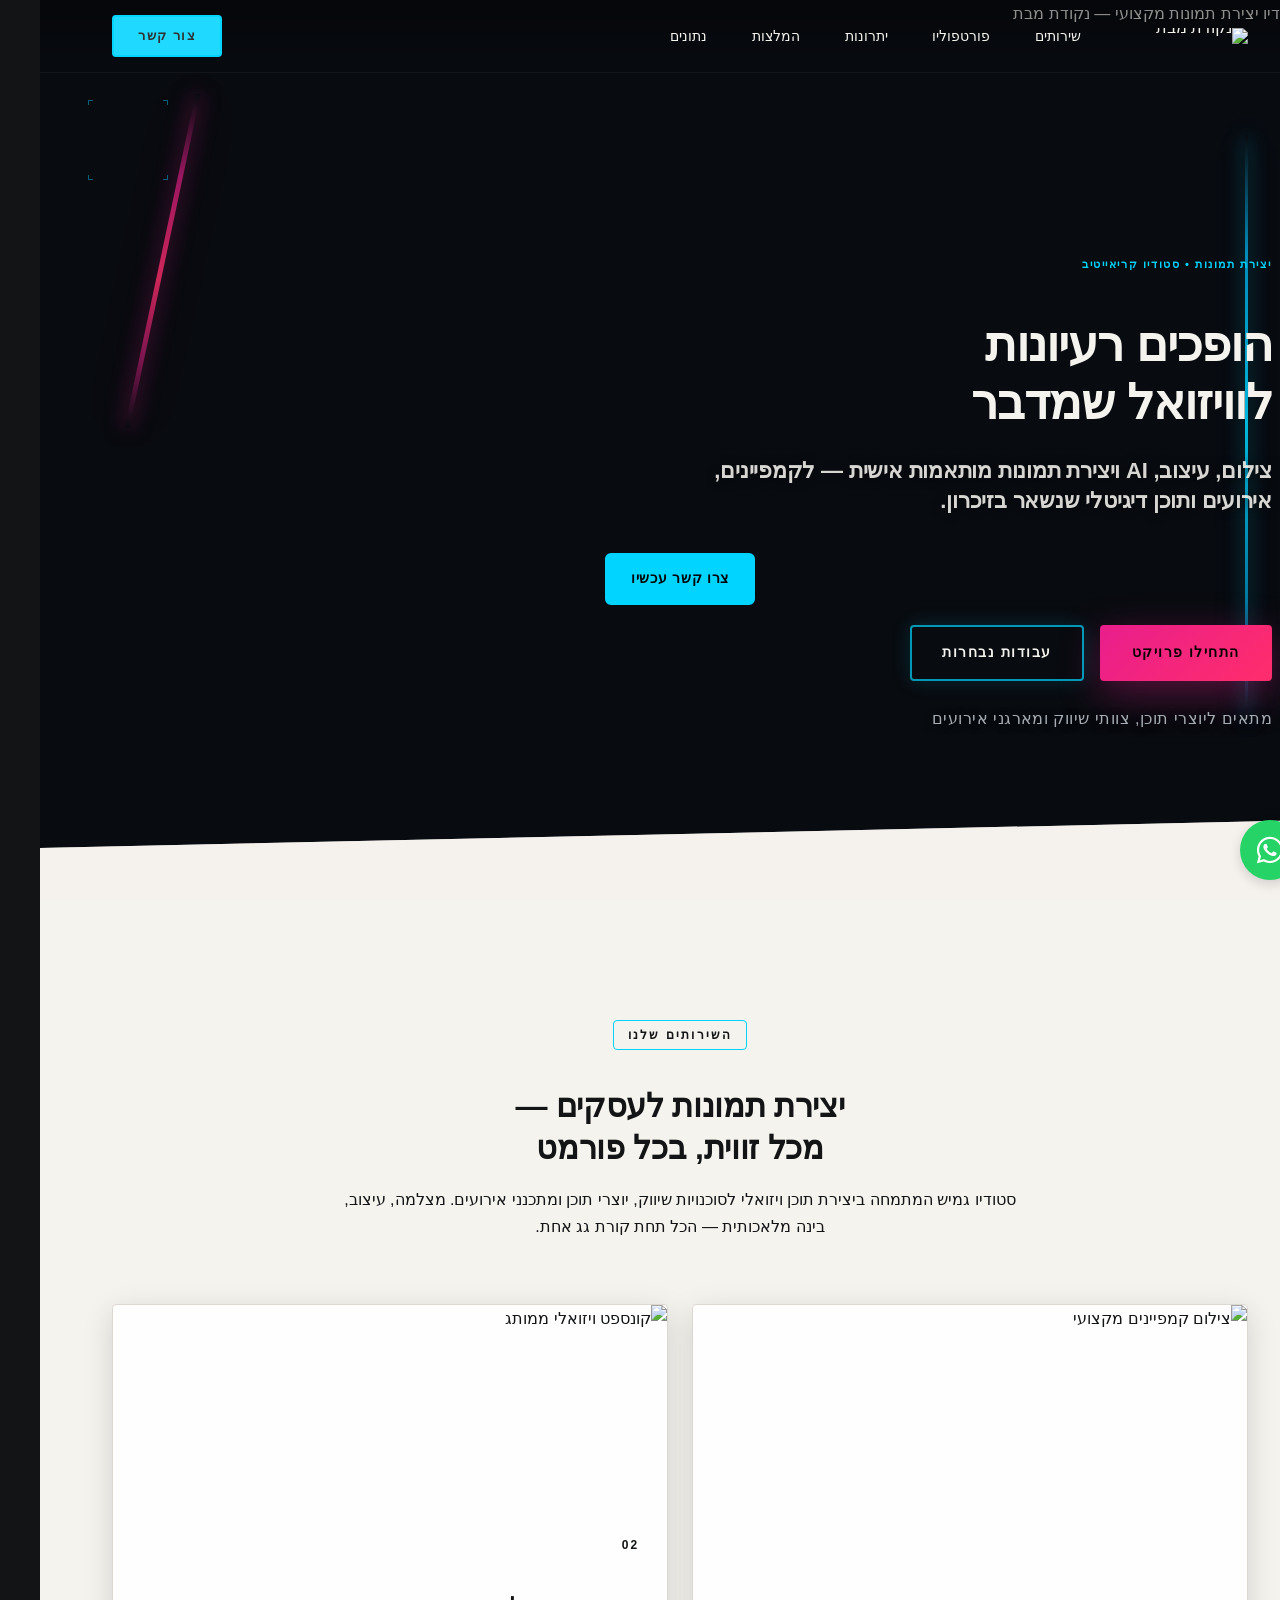
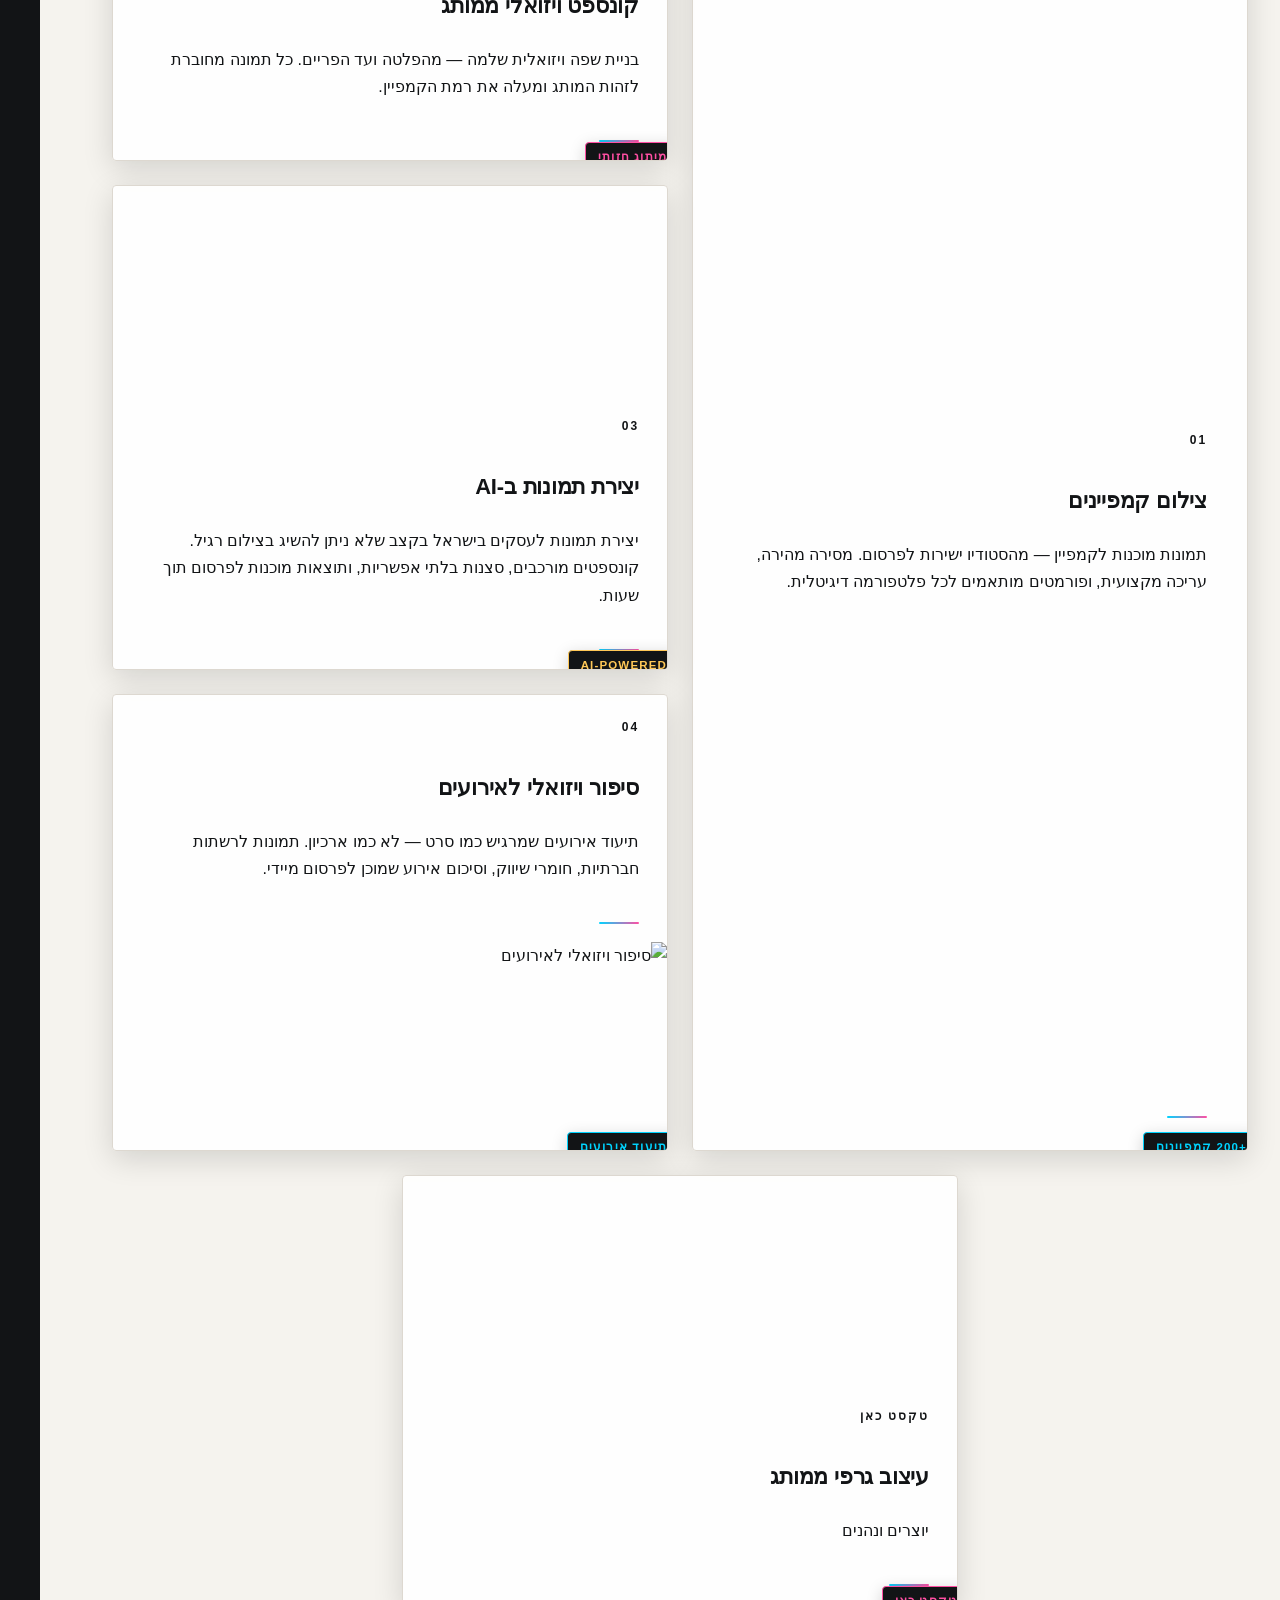
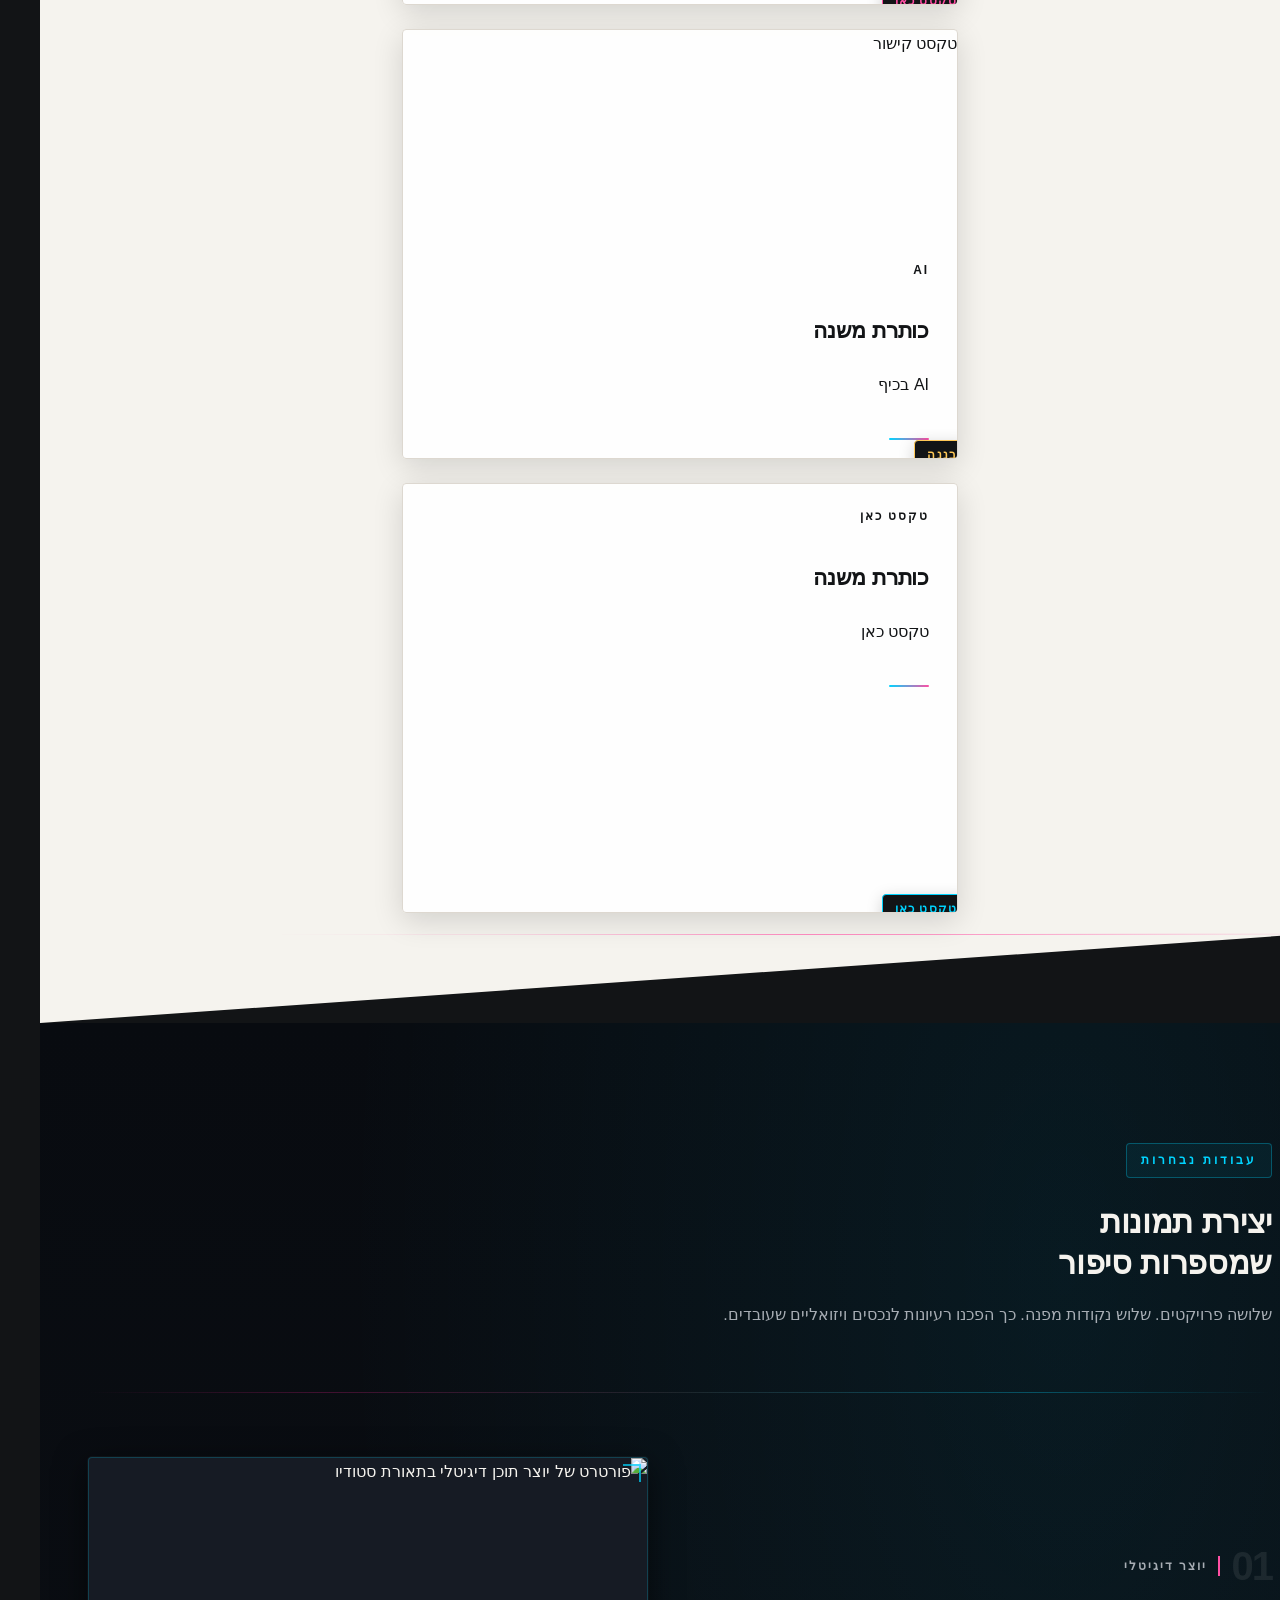
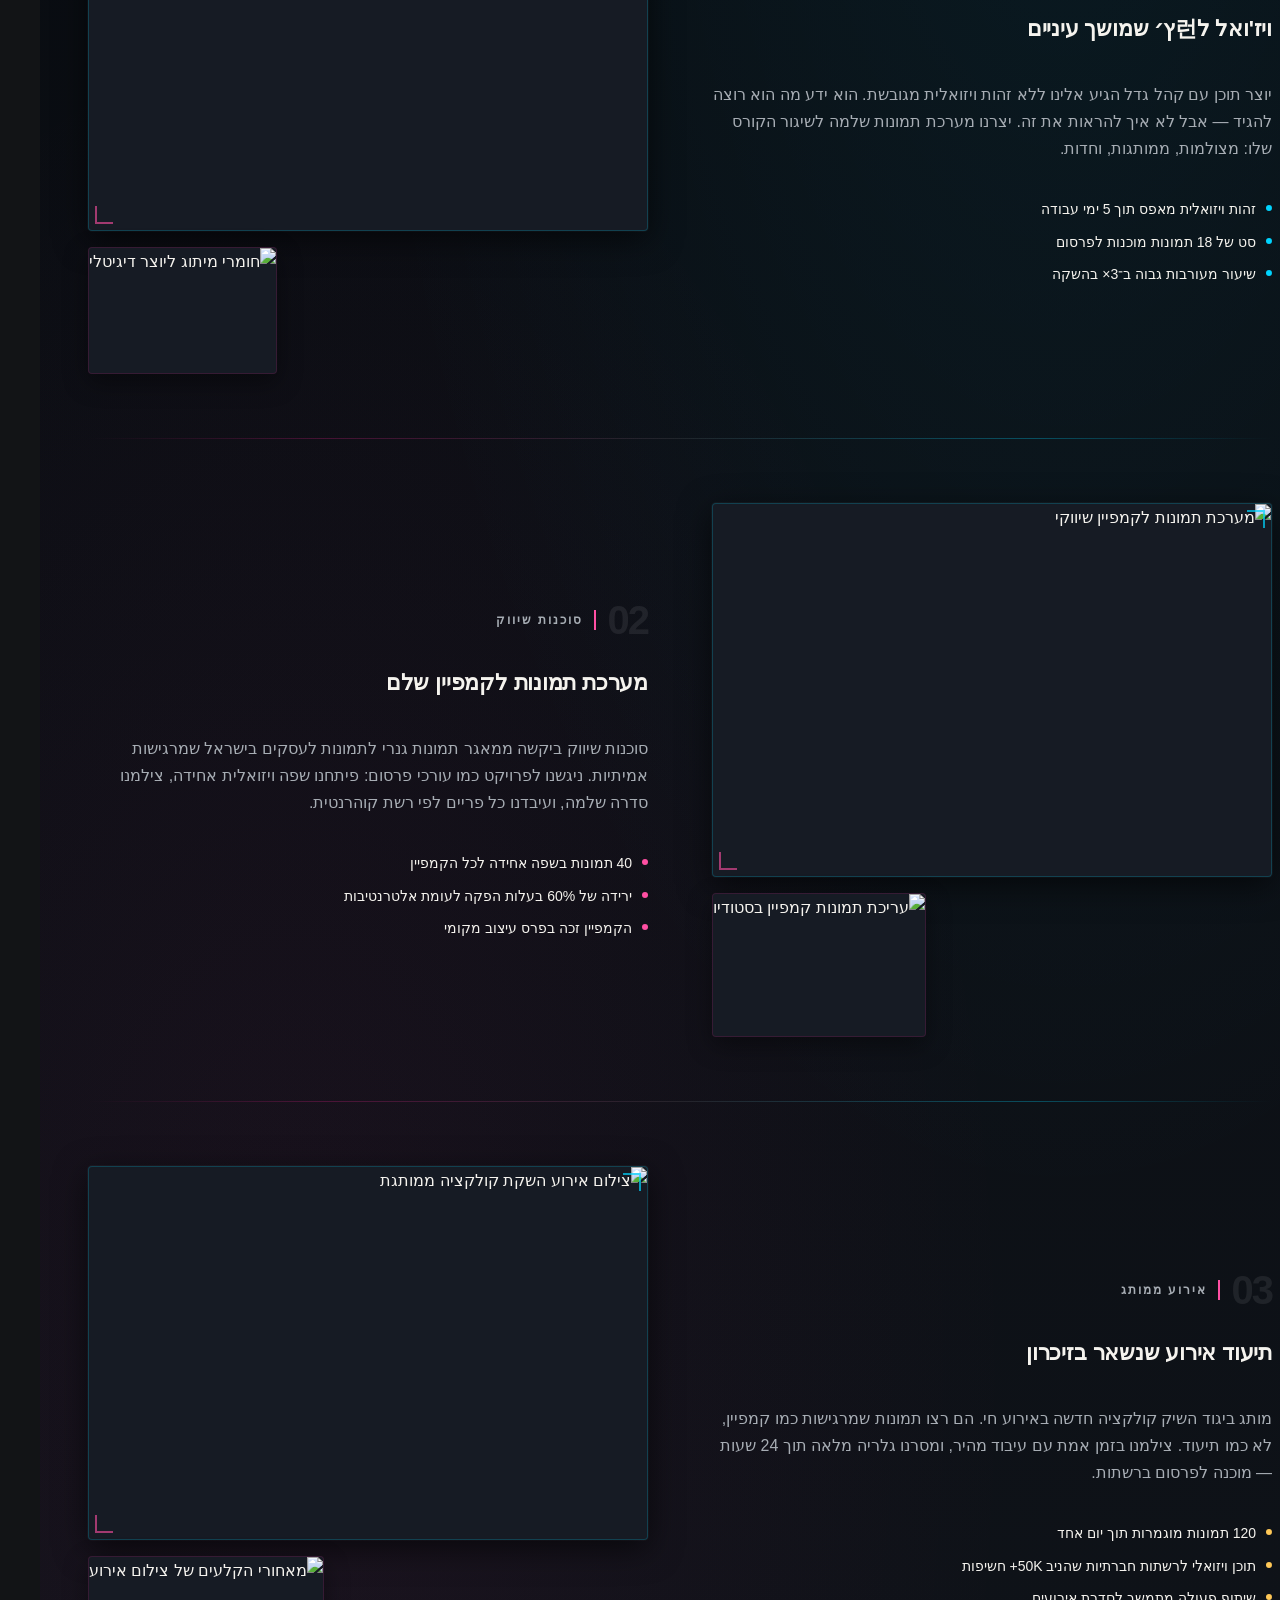
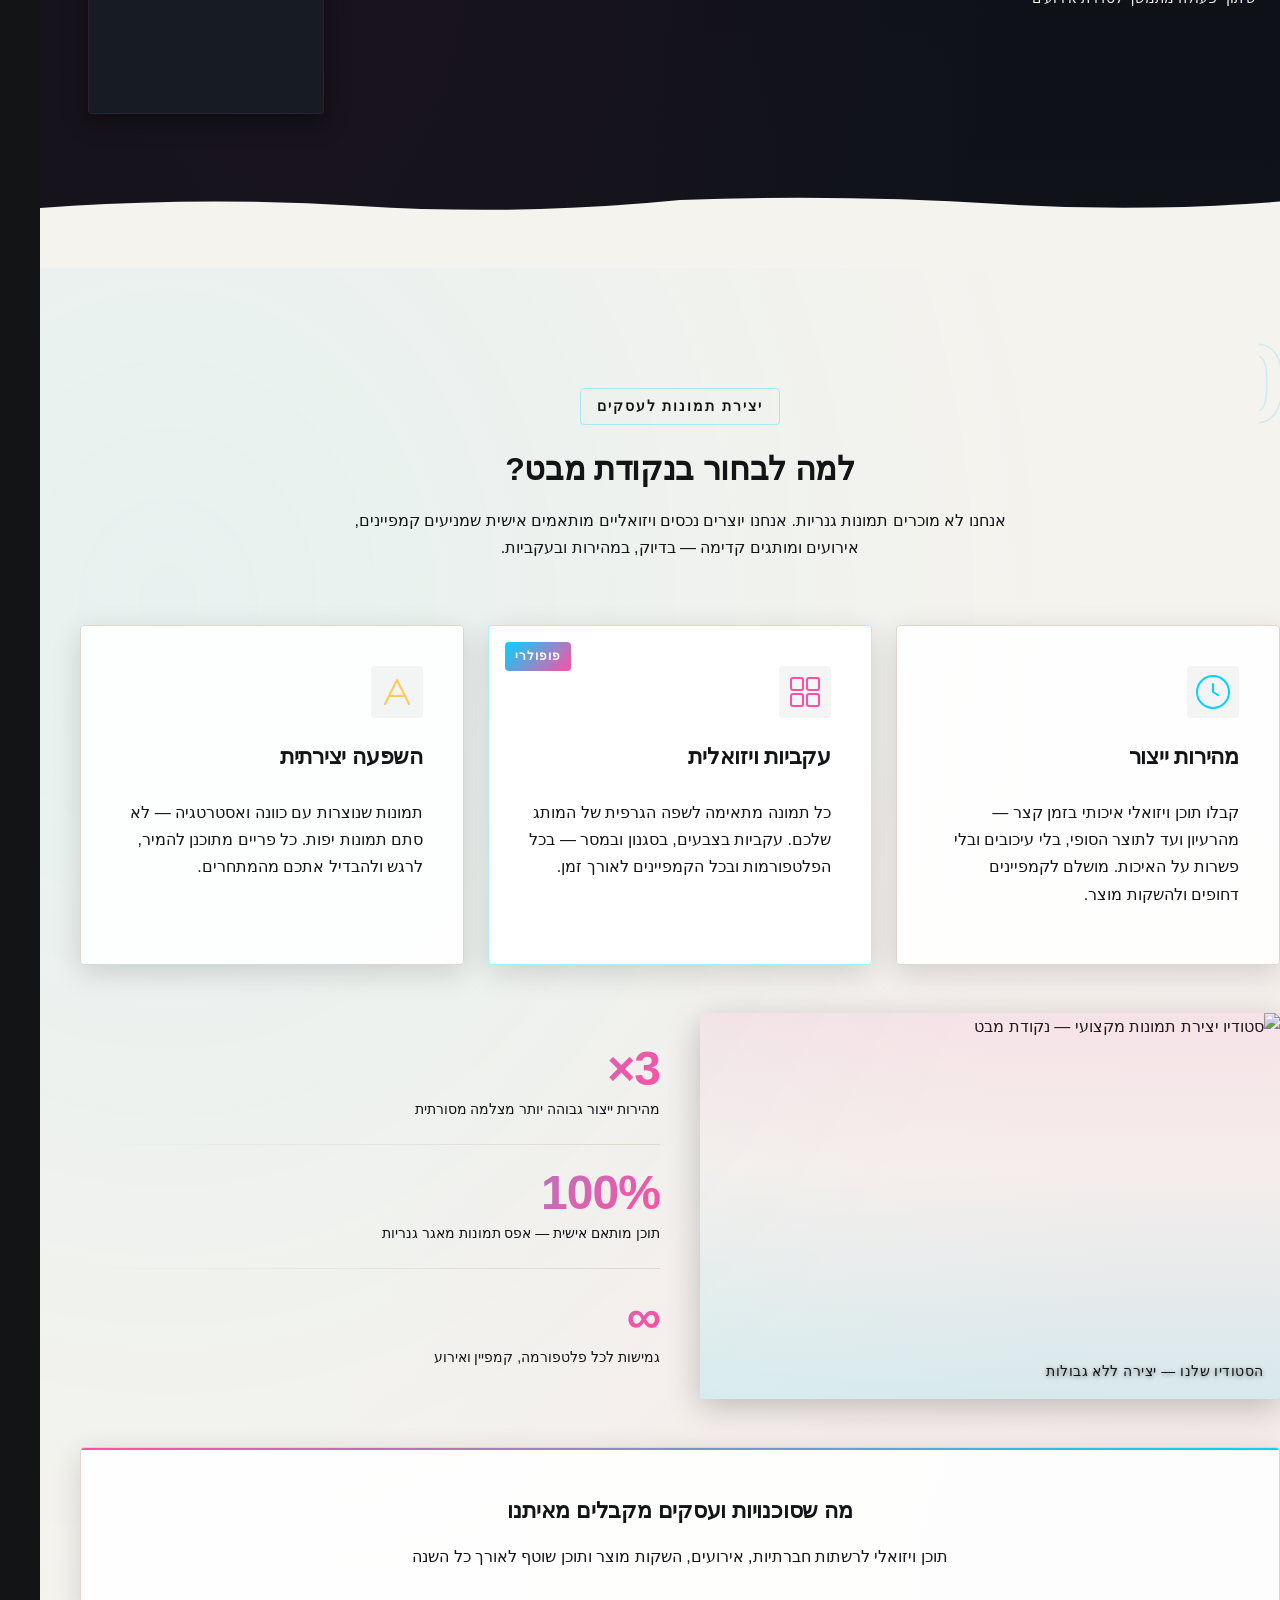
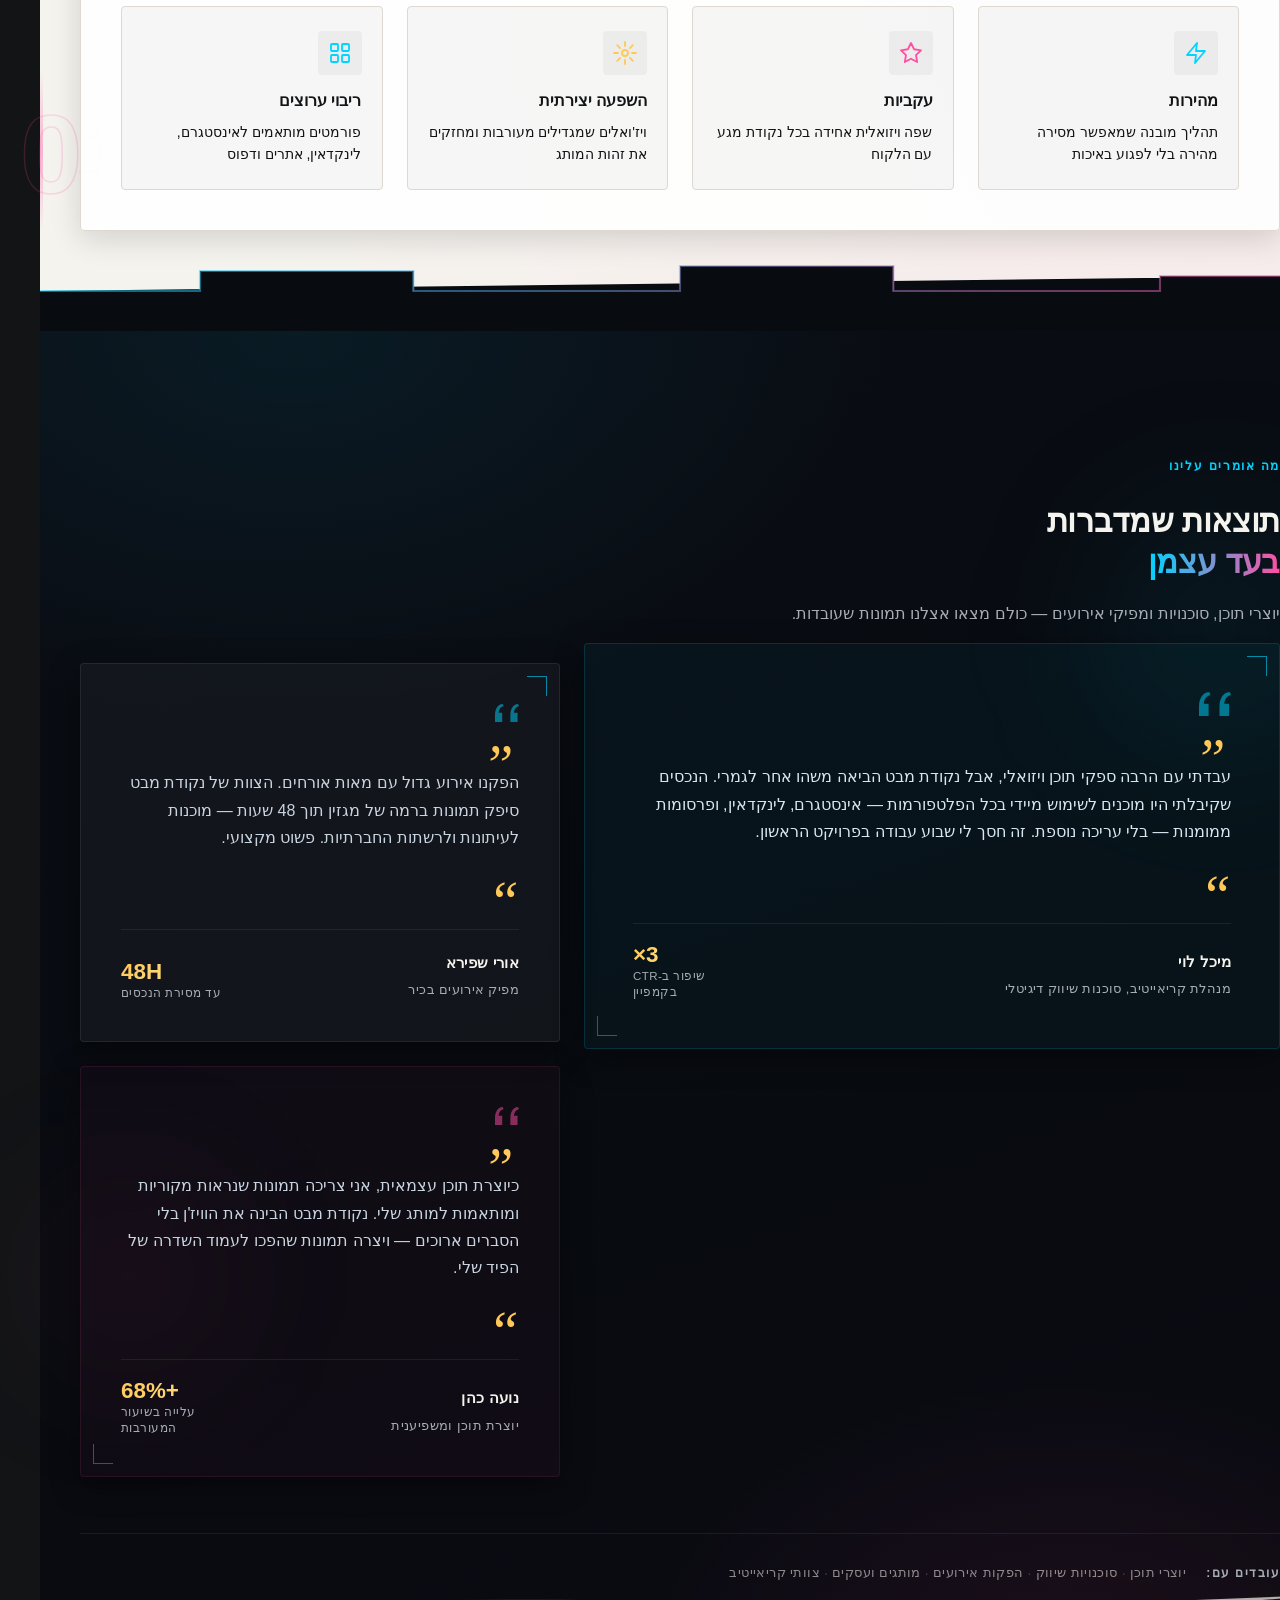
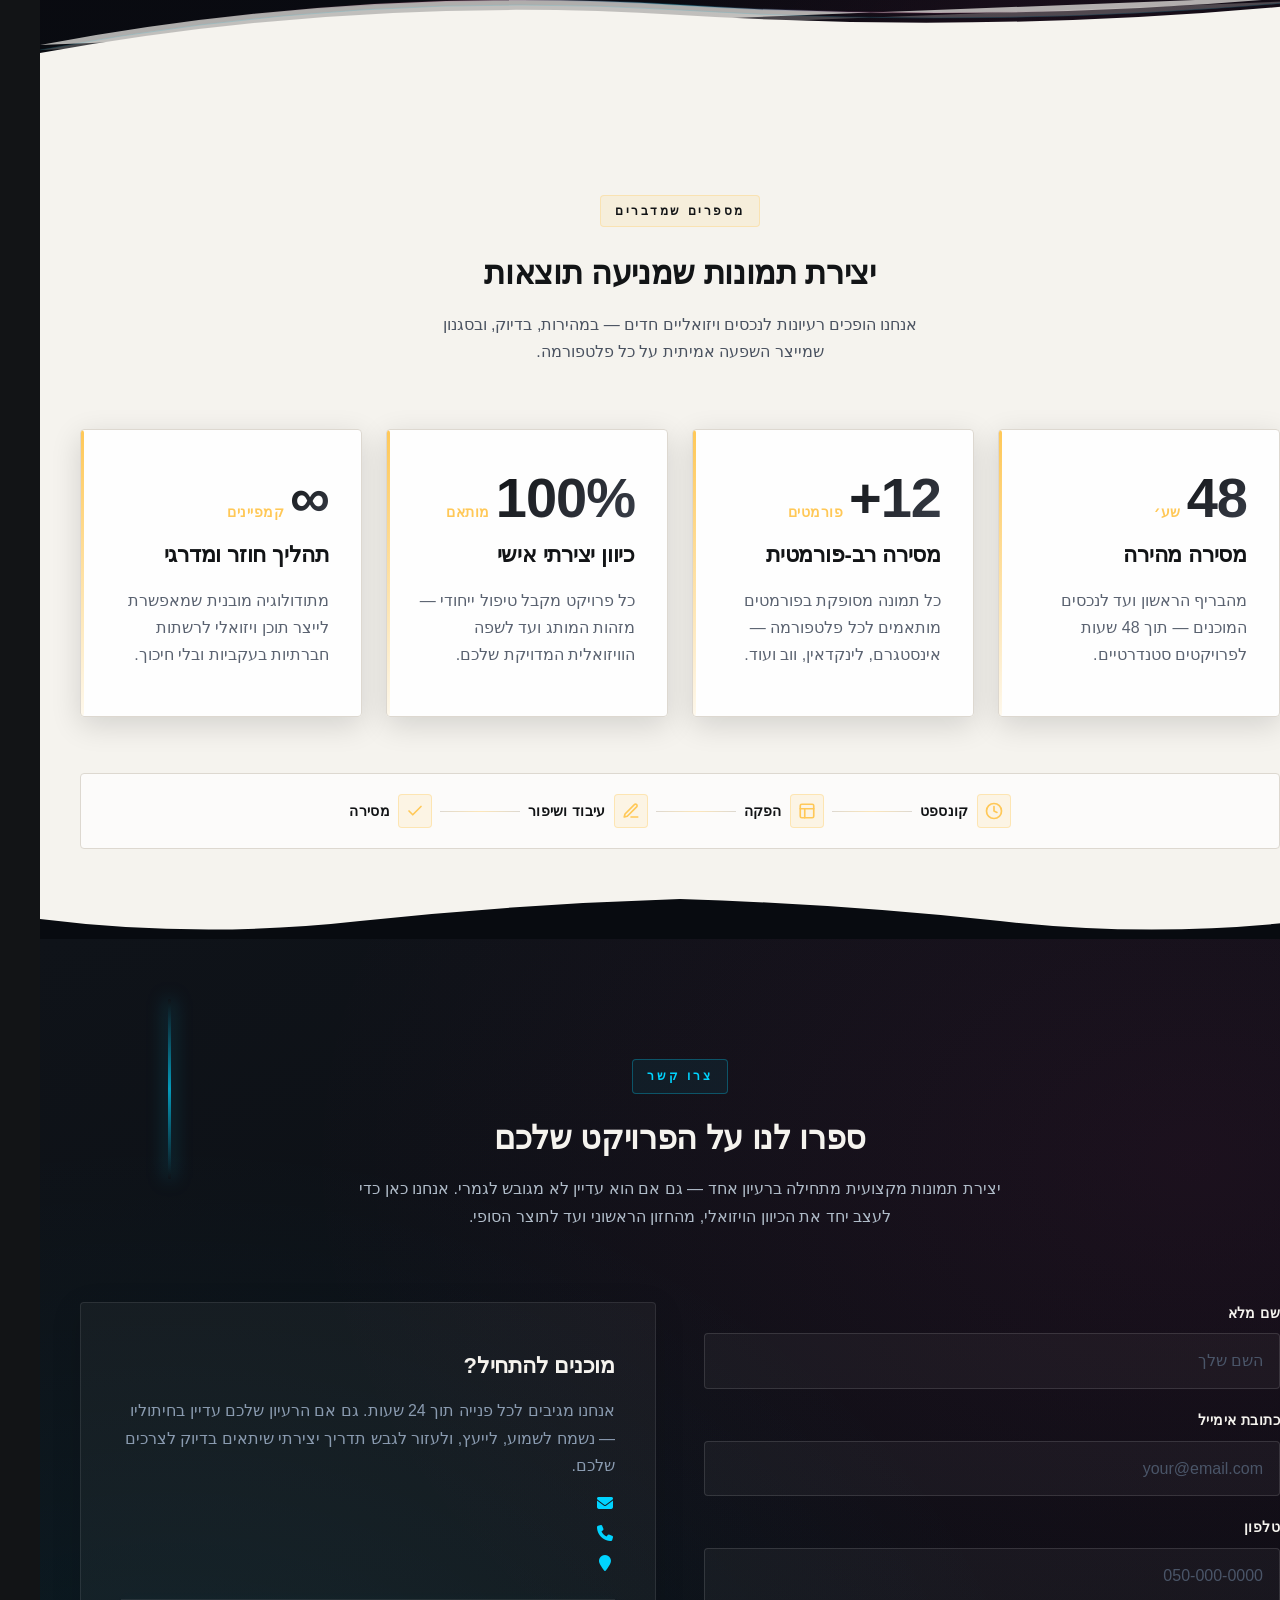
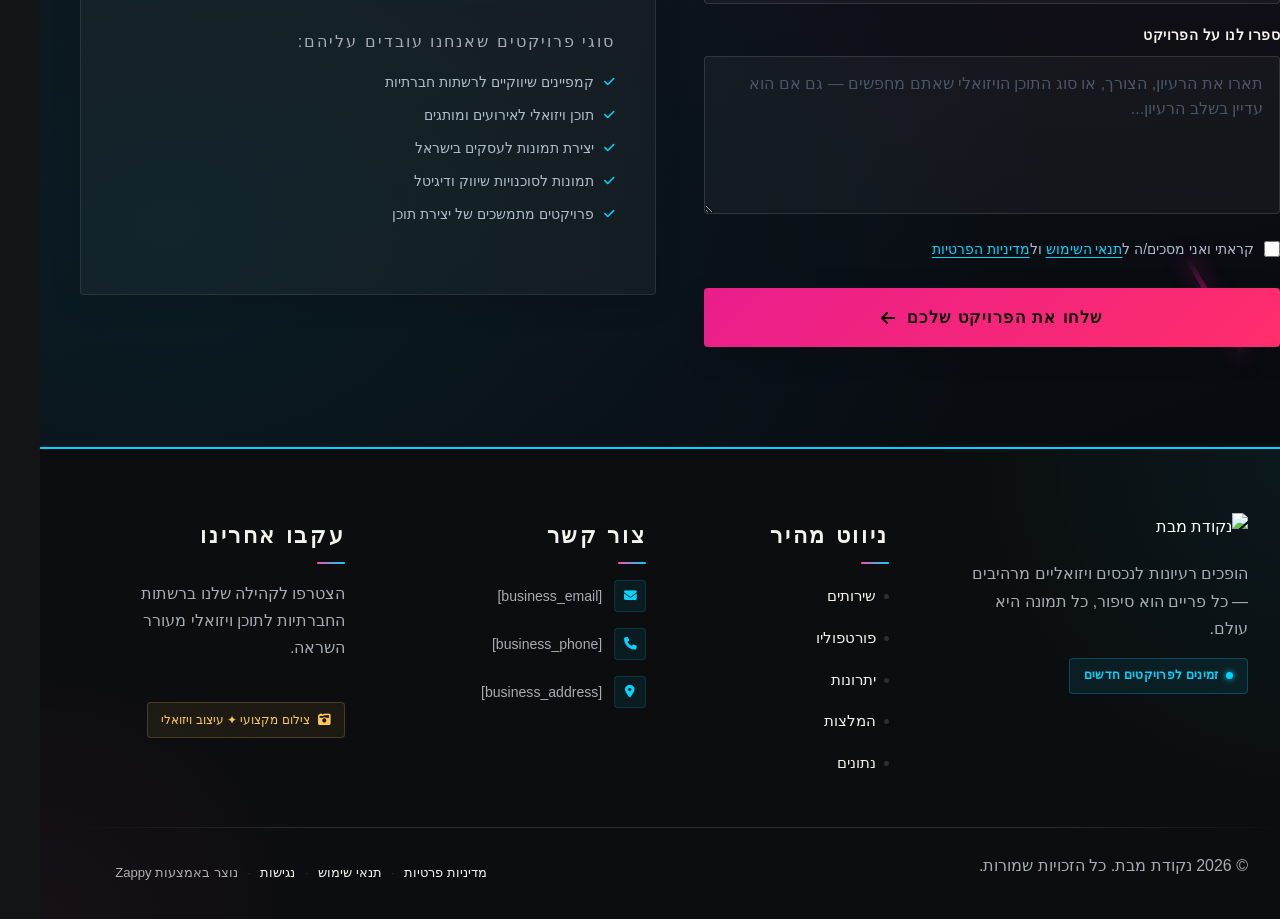
==== commit 5f9805ce: "Background sync: Progressive GitHub Sync" ====
--- a/index.html
+++ b/index.html
@@ -844,7 +844,7 @@
       <h1 class="index-hero-h1">הופכים רעיונות<br>לוויזואל שמדבר</h1>
 
       <!-- H3 Subtitle -->
-      <h3 class="index-hero-subtitle">צילום, עיצוב, AI ויצירת תמונות מותאמות אישית — לקמפיינים, אירועים ותוכן דיגיטלי שנשאר בזיכרון.</h3><div class="zappy-inserted-element" id="zappy-element-1779366938736-98ycqlrta" data-element-id="zappy-element-1779366938736-98ycqlrta" data-element-type="button" data-zappy-newly-inserted="true" style="margin: 20px auto; text-align: center !important; display: flex !important; justify-content: center !important; align-items: flex-start !important; max-width: 560px !important; width: 100% !important; align-self: start !important; height: auto !important;"><a href="#" class="btn btn-primary" style="text-decoration: none; padding: 12px 24px; border-radius: 6px; display: inline-block; border-style: solid; border-width: 2px; border-image: initial; border-color: var(--primary-color, var(--primary, #8B0000)) !important; color: rgb(135, 135, 135) !important; flex: 0 0 auto !important; outline: none; background-color: var(--primary-color, var(--primary, #8B0000)) !important; background-image: none !important;" data-element-type="button" data-text-color="#878787" data-element-id="btn-1779366987301-eax87wxof" id="btn-1779366987301-eax87wxof">לחץ כאן</a></div>
+      <h3 class="index-hero-subtitle">צילום, עיצוב, AI ויצירת תמונות מותאמות אישית — לקמפיינים, אירועים ותוכן דיגיטלי שנשאר בזיכרון.</h3><div class="zappy-inserted-element" id="zappy-element-1779366938736-98ycqlrta" data-element-id="zappy-element-1779366938736-98ycqlrta" data-element-type="button" data-zappy-newly-inserted="true" style="margin: 20px auto; text-align: center !important; display: flex !important; justify-content: center !important; align-items: flex-start !important; max-width: 560px !important; width: 100% !important; align-self: start !important; height: auto !important;"><a href="#contact" class="btn btn-primary" style="text-decoration: none; padding: 12px 24px; border-radius: 6px; display: inline-block; border-style: solid; border-width: 2px; border-image: initial; outline: none; border-color: rgb(0, 212, 255) !important; color: rgb(0, 0, 0) !important; flex: 0 0 auto !important; background-color: rgb(0, 212, 255) !important; background-image: none !important;" data-element-type="button" data-text-color="#000000" data-element-id="btn-1779366987301-eax87wxof" id="btn-1779366987301-eax87wxof">צרו קשר עכשיו</a></div>
 
       <!-- CTA Buttons -->
       <div class="index-hero-ctas">
@@ -959,7 +959,7 @@
           </div>
           <div class="index-services-card-body">
             <p><span class="index-services-card-label" style="color: rgb(18, 20, 22) !important; ">טקסט כאן</span>
-            </p><h3 class="index-services-card-title" >כותרת משנה</h3>
+            </p><h3 class="index-services-card-title" >עיצוב גרפי ממותג</h3>
             <p class="index-services-card-desc" style="color: rgb(18, 20, 22) !important; ">יוצרים ונהנים</p>
             <div class="index-services-card-rule"></div>
           </div>
@@ -1606,12 +1606,12 @@
       <div class="footer-col footer-links">
         <h3 class="footer-heading">ניווט מהיר</h3>
         <ul class="footer-nav-list">
-          <li><a href="#services" class="footer-link">Services</a></li>
-          <li><a href="#portfolio" class="footer-link">Portfolio</a></li>
-          <li><a href="#benefits" class="footer-link">Benefits</a></li>
-          <li><a href="#testimonials" class="footer-link">Testimonials</a></li>
-          <li><a href="#stats" class="footer-link">Stats</a></li>
-        </ul>
+          <li><a href="#services" class="footer-link">שירותים</a></li>
+          <li><a href="#portfolio" class="footer-link">פורטפוליו</a></li>
+          <li><a href="#benefits" class="footer-link">יתרונות</a></li>
+          <li><a href="#testimonials" class="footer-link">המלצות</a></li>
+          <li><a href="#stats" class="footer-link">נתונים</a></li>
+</ul>
       </div>
 
       <!-- Column 3: Contact Info -->
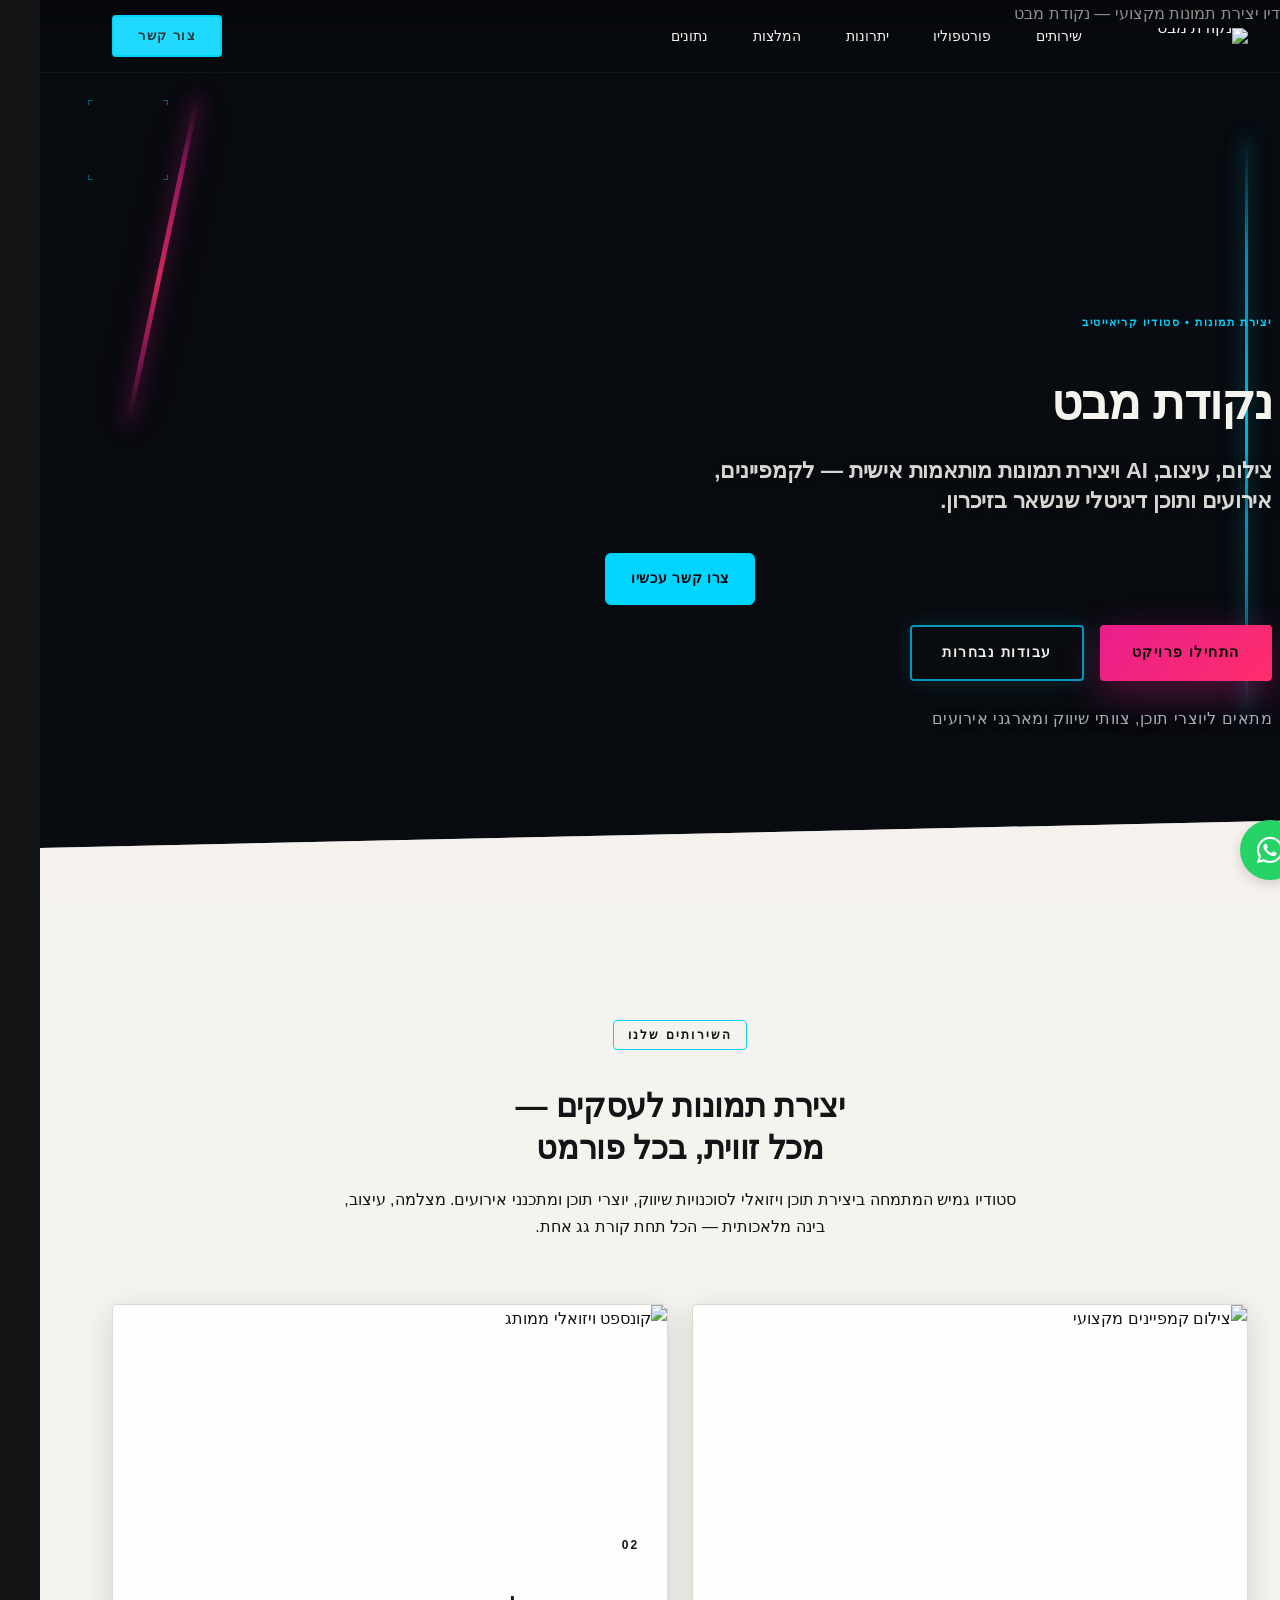
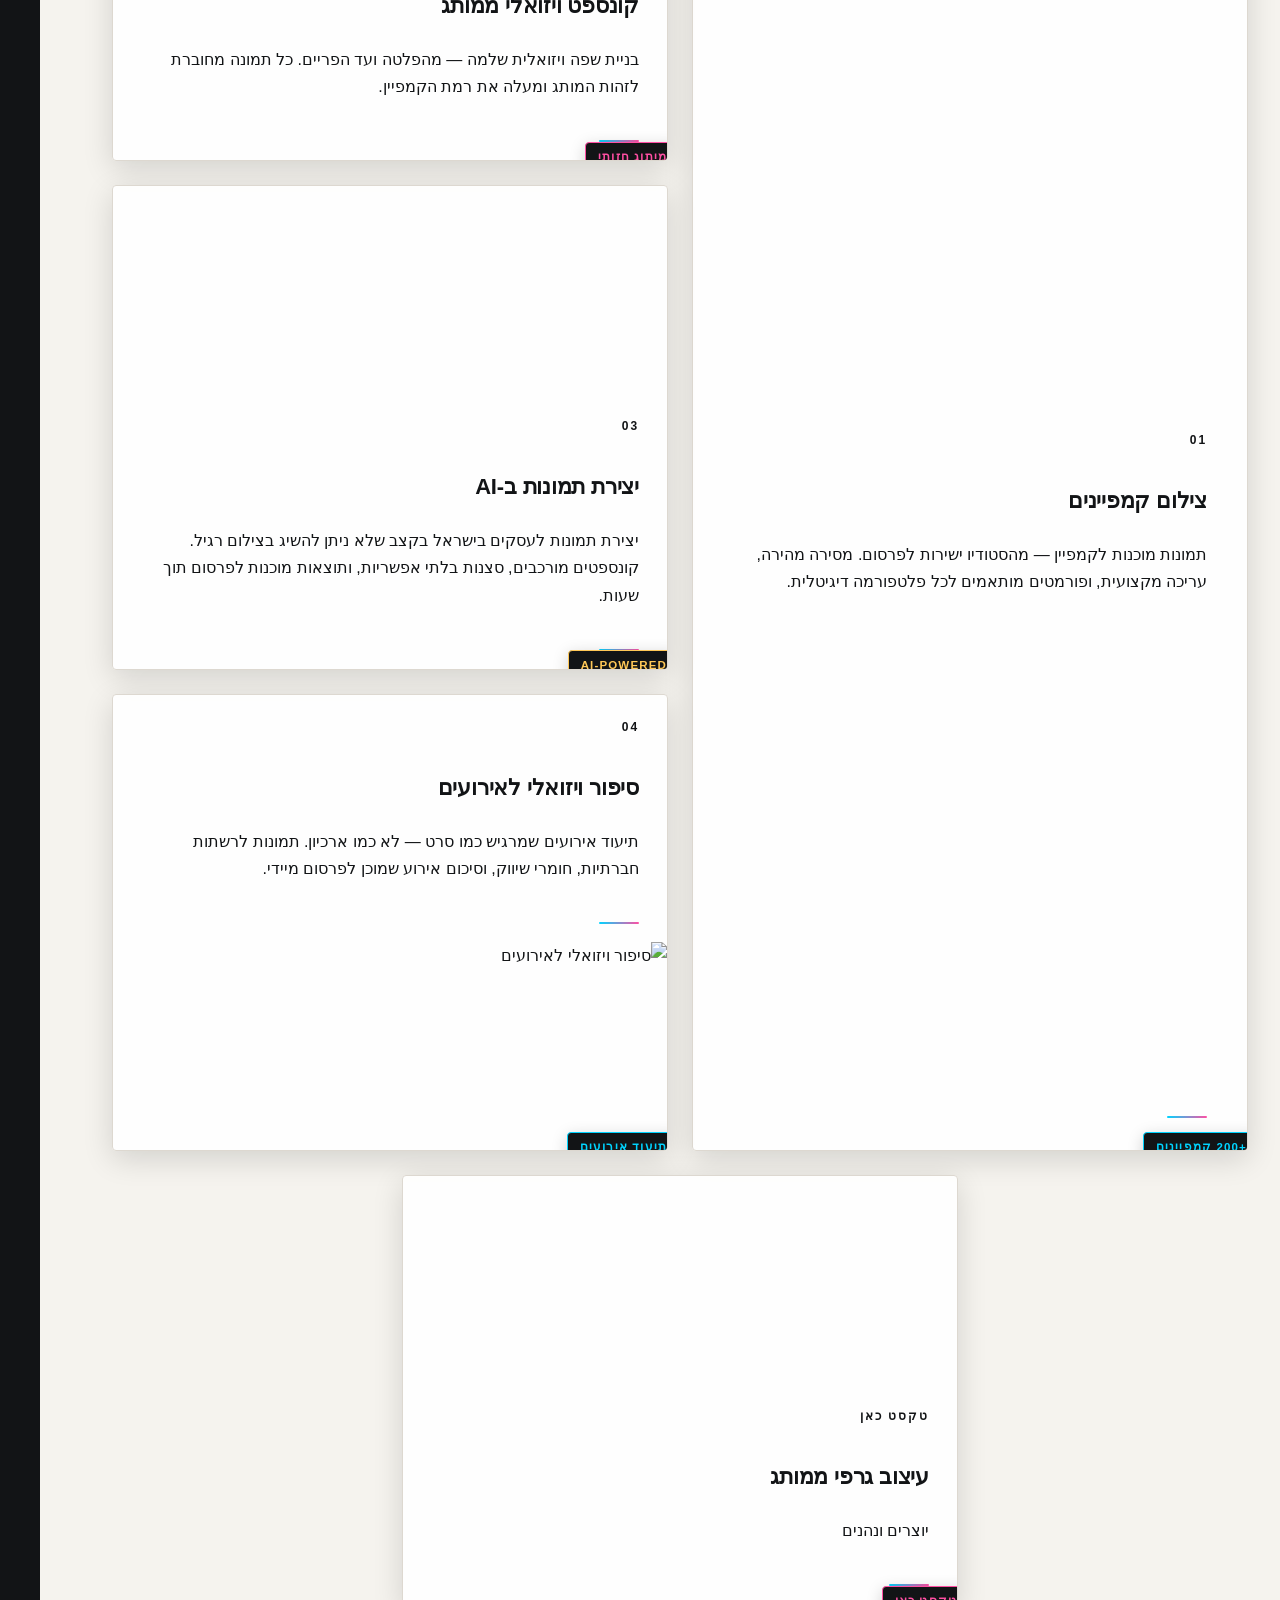
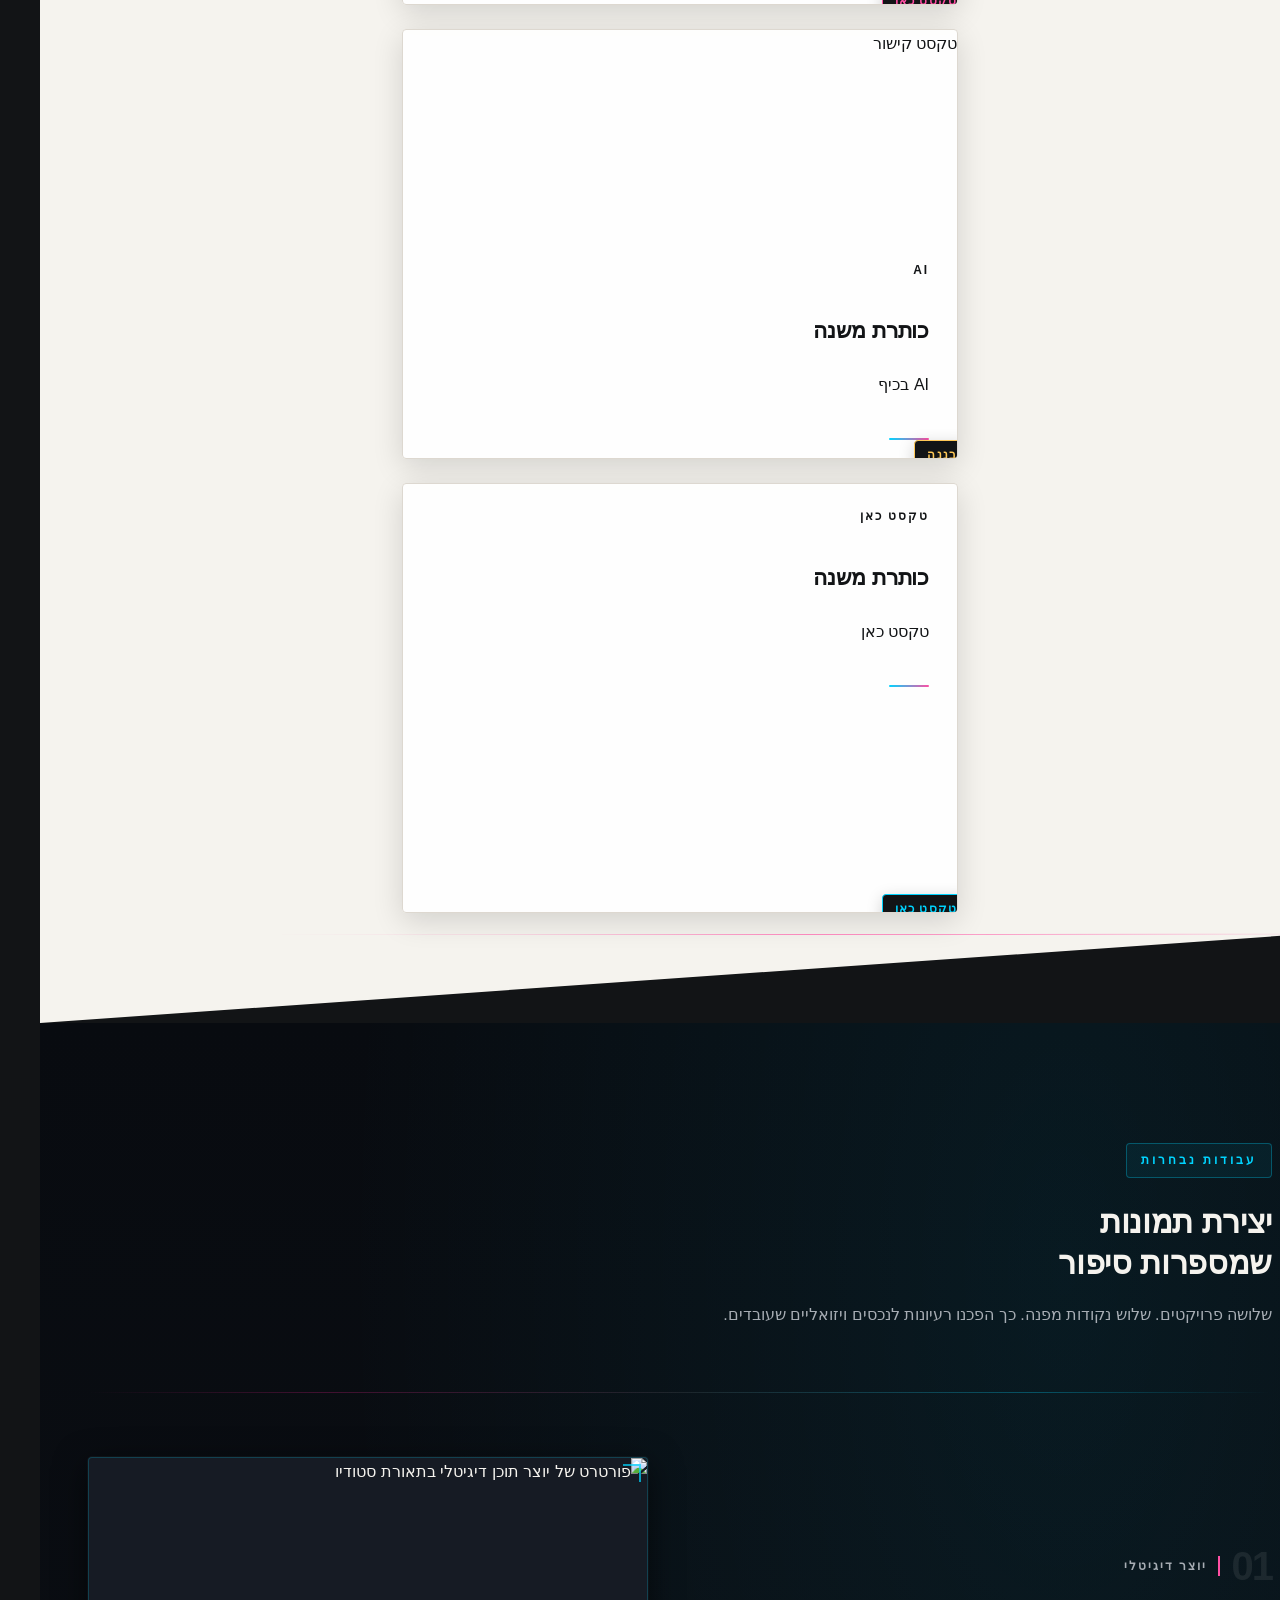
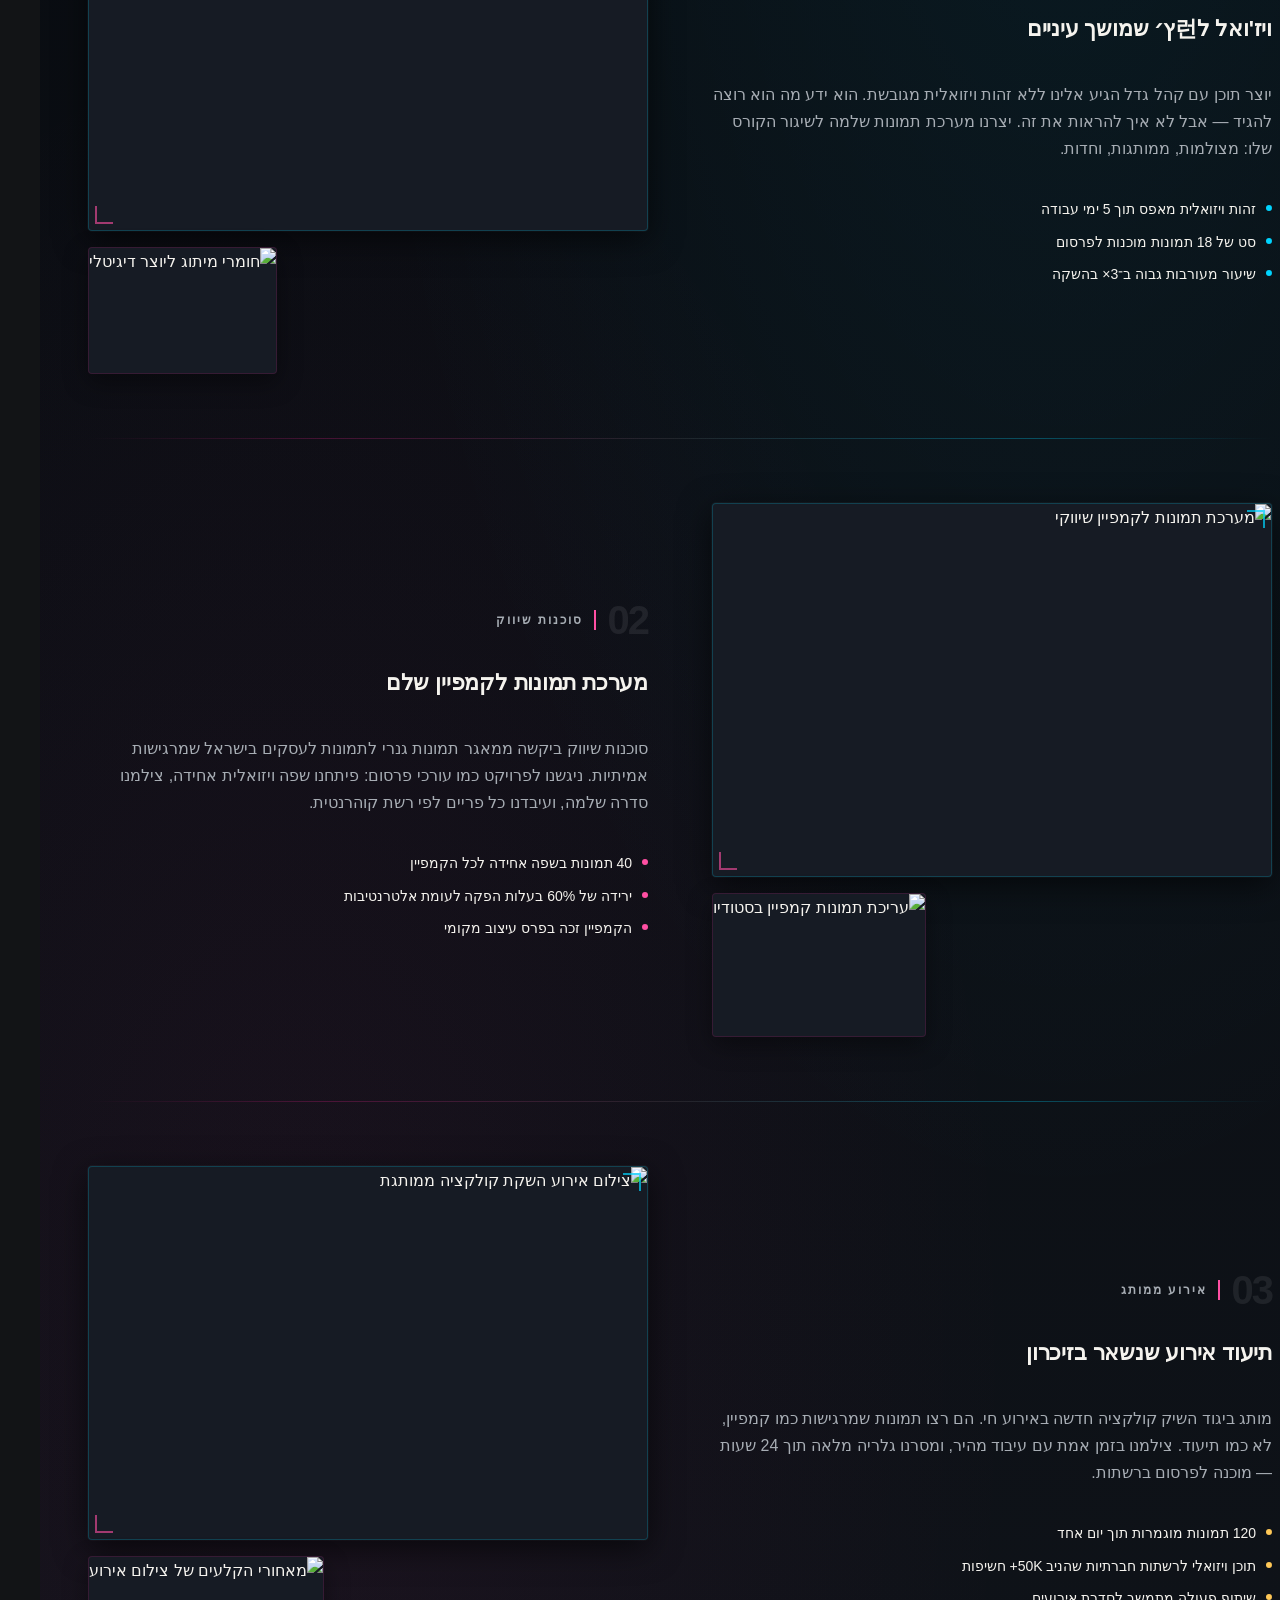
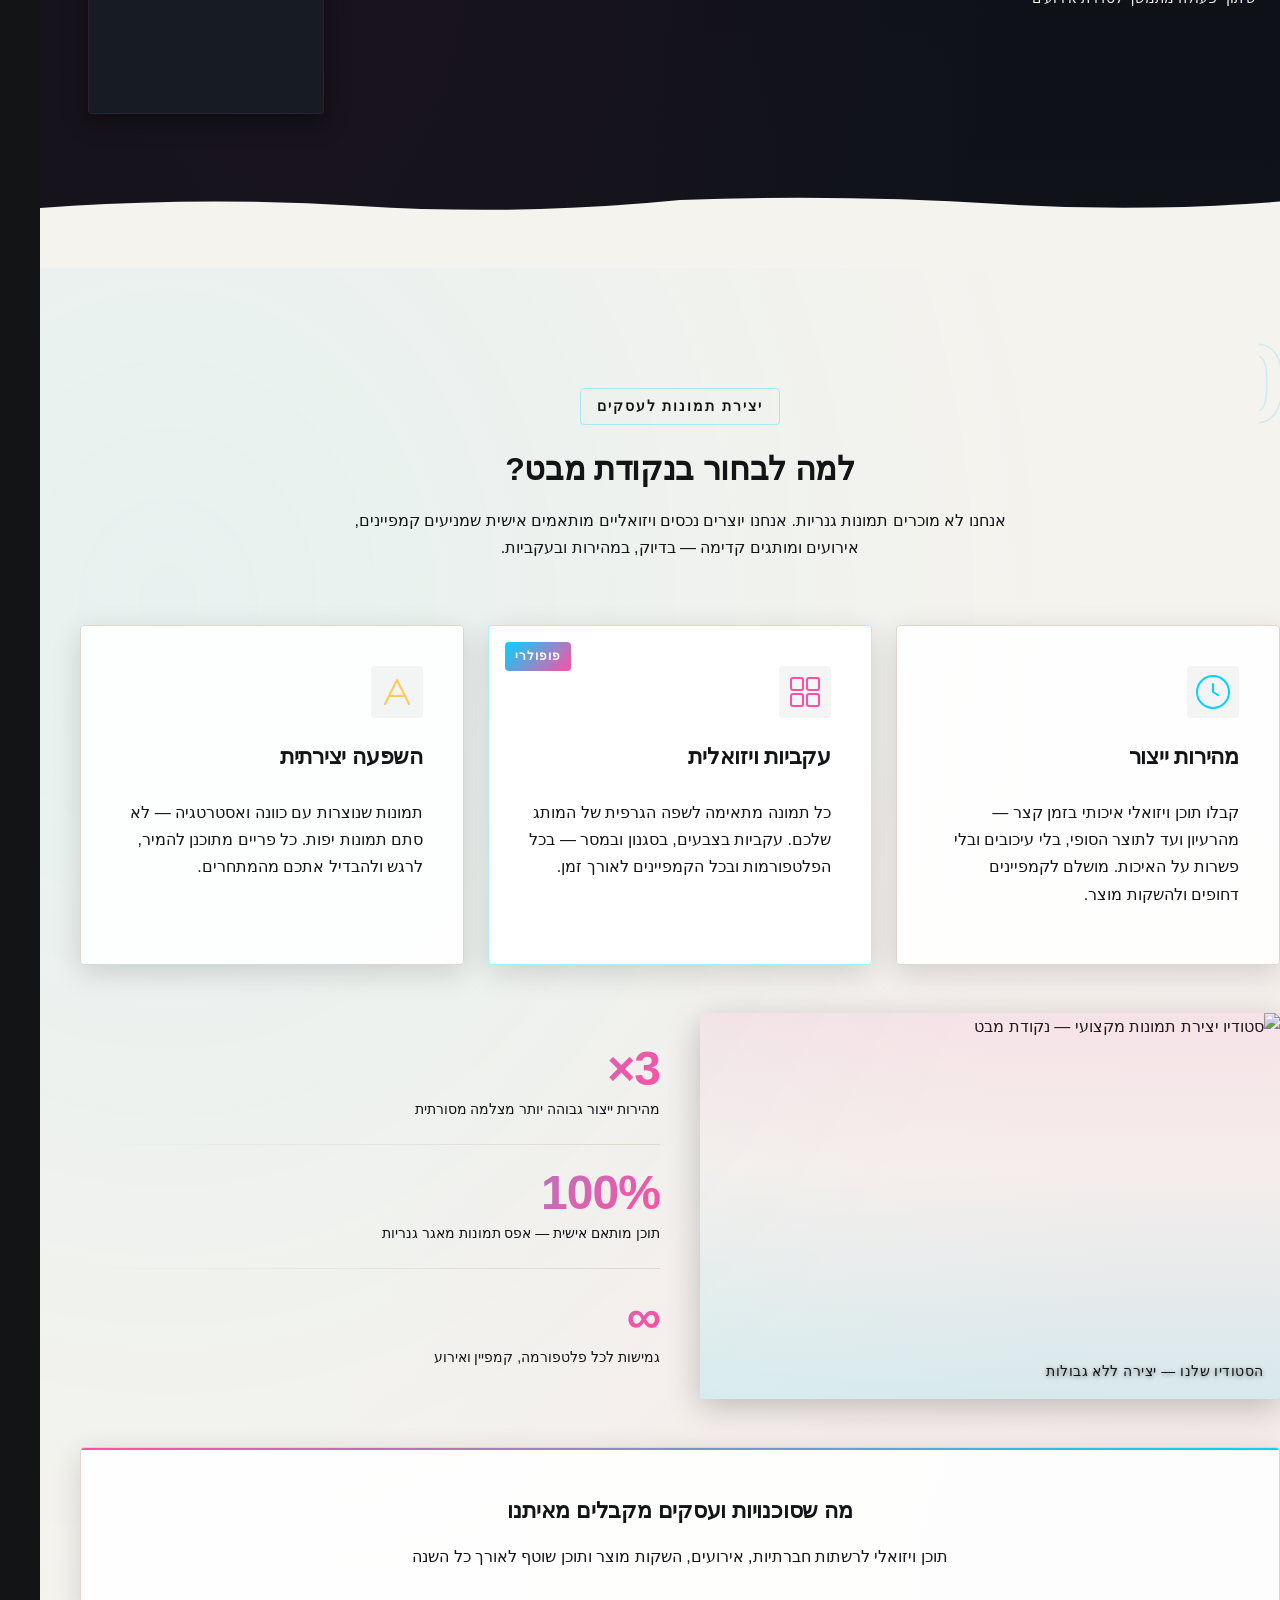
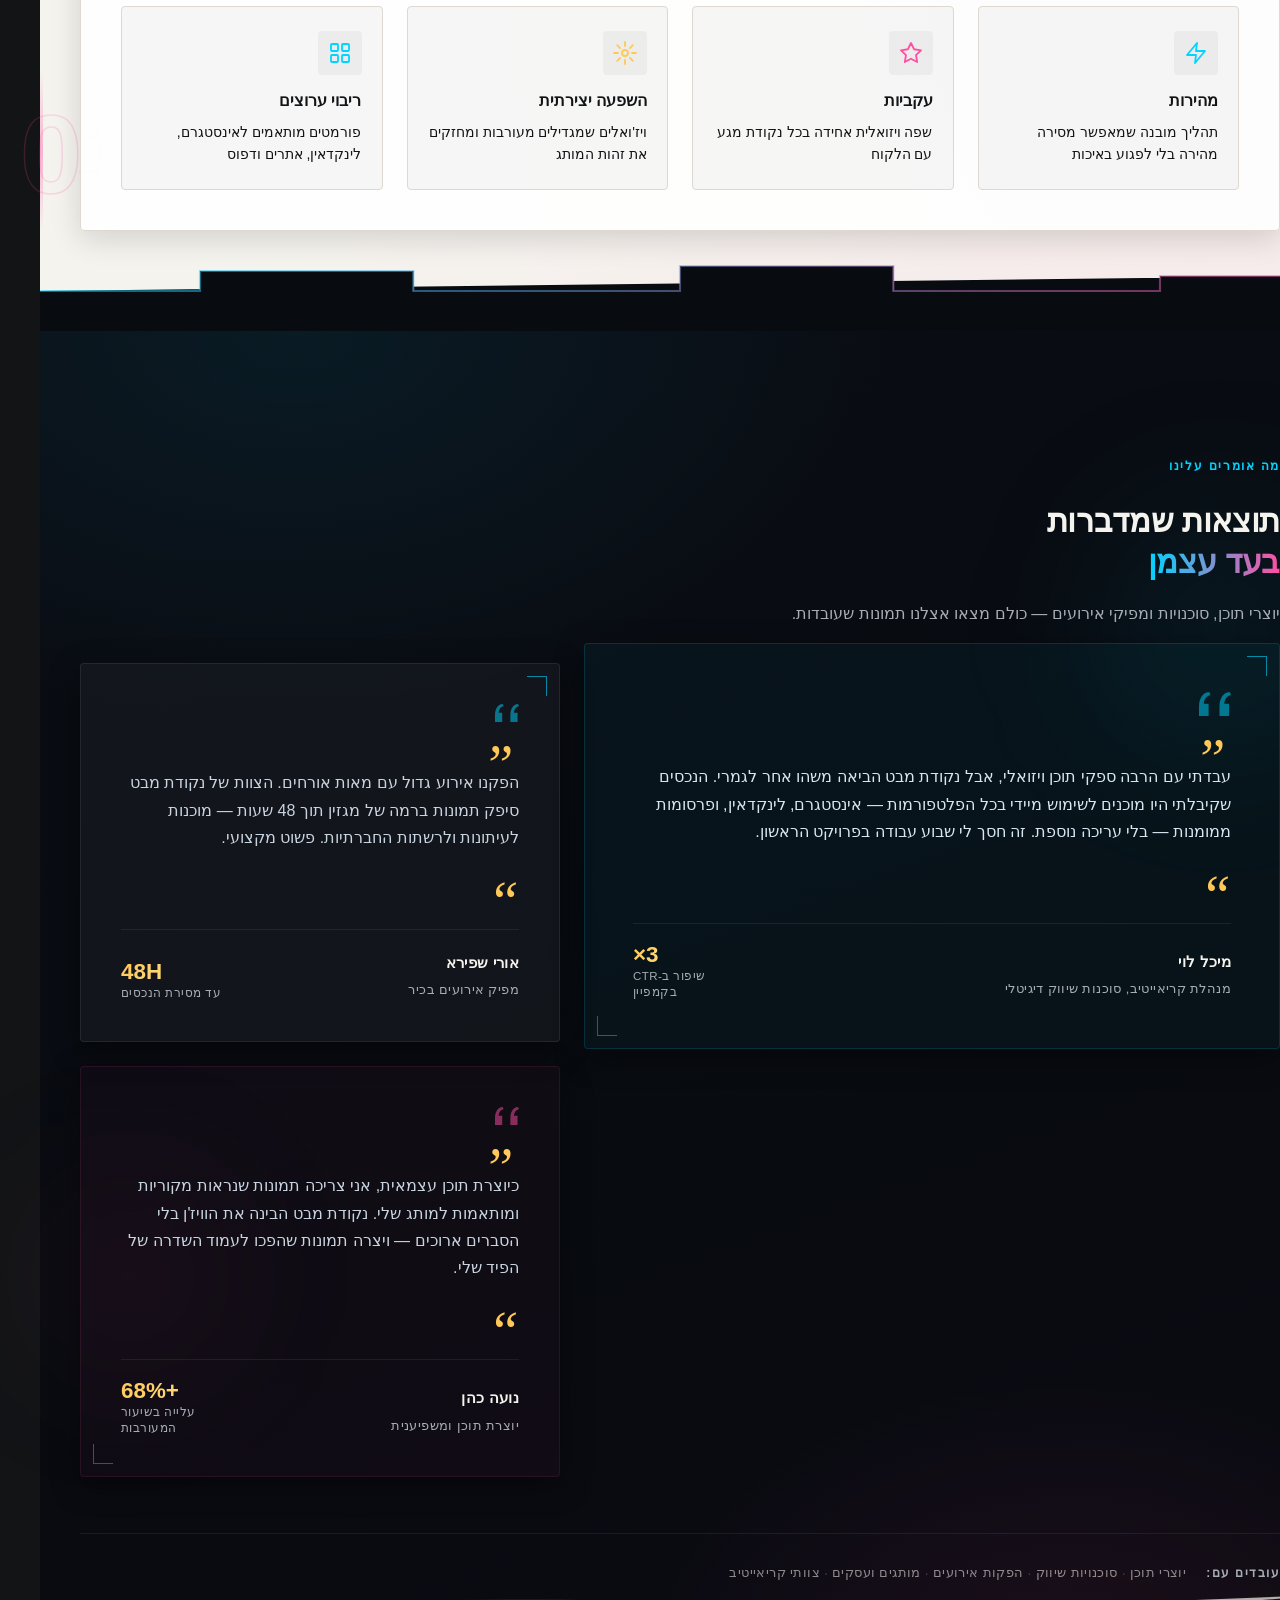
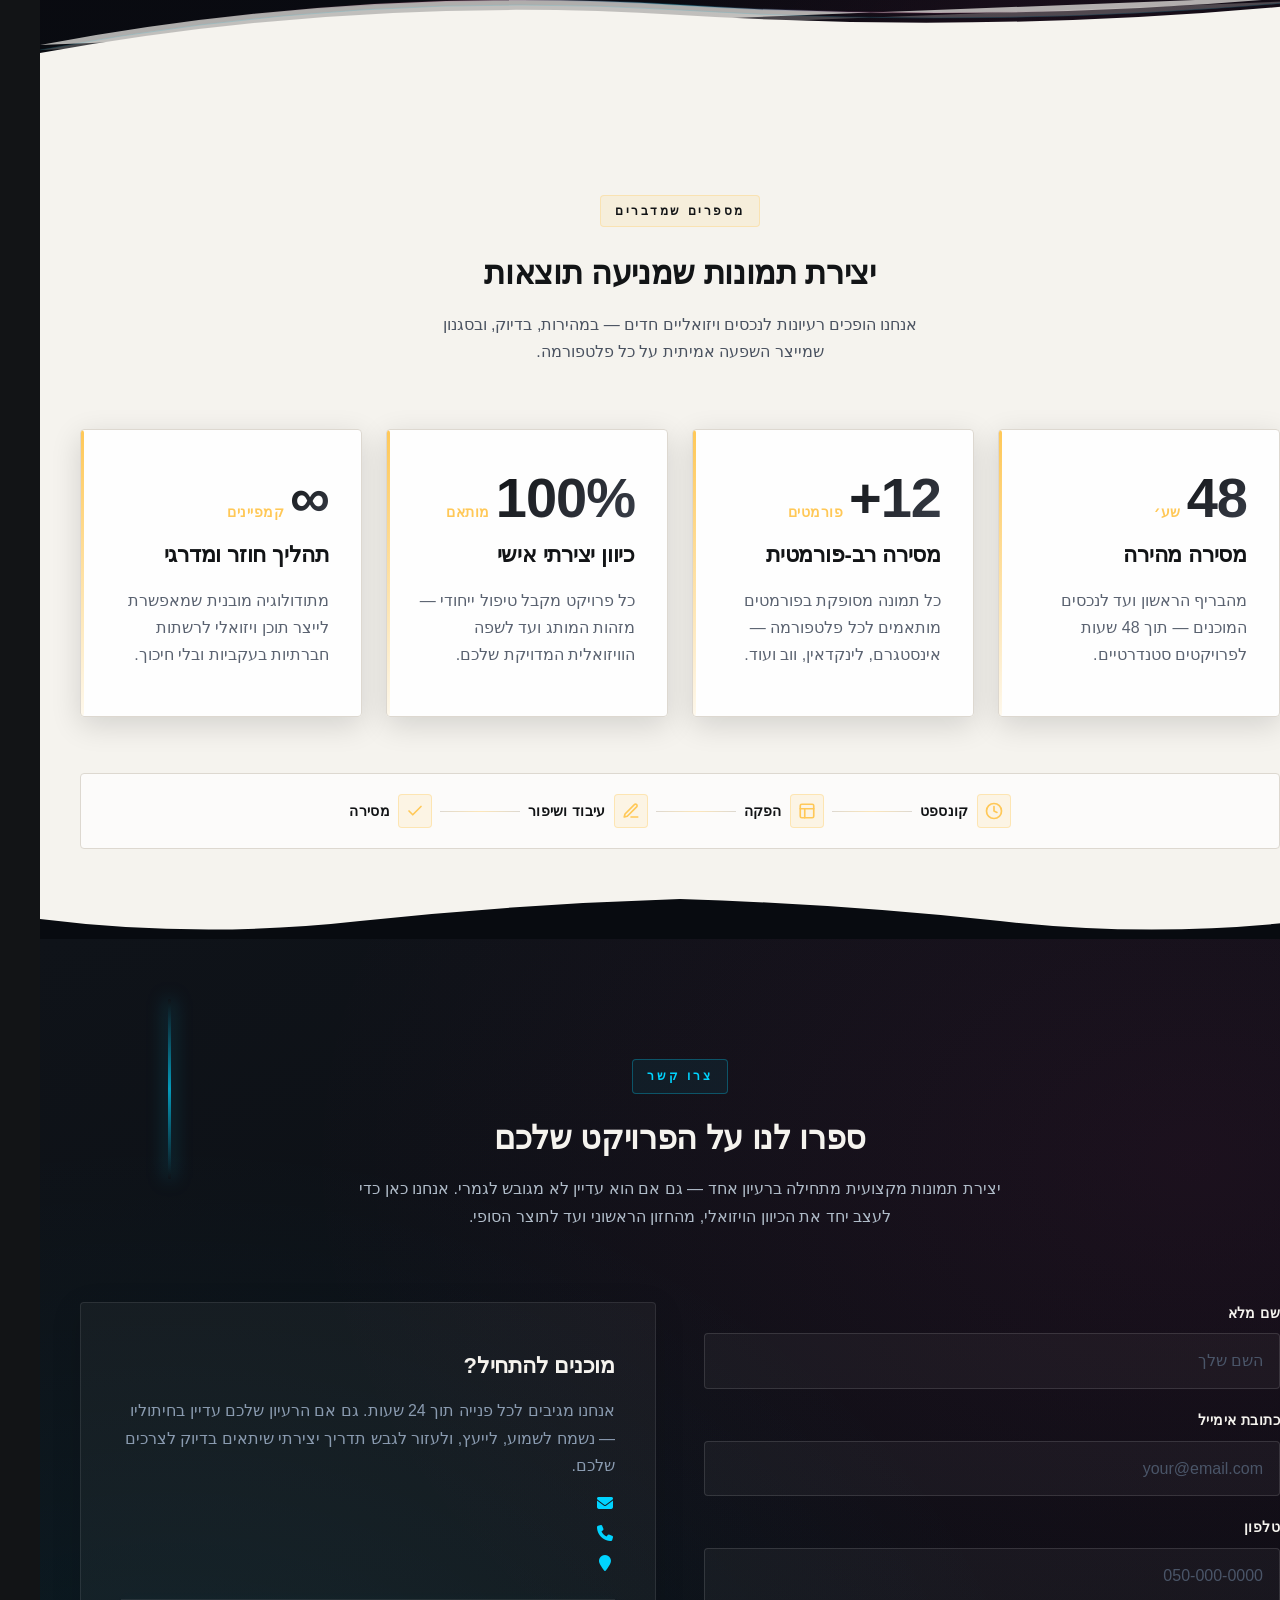
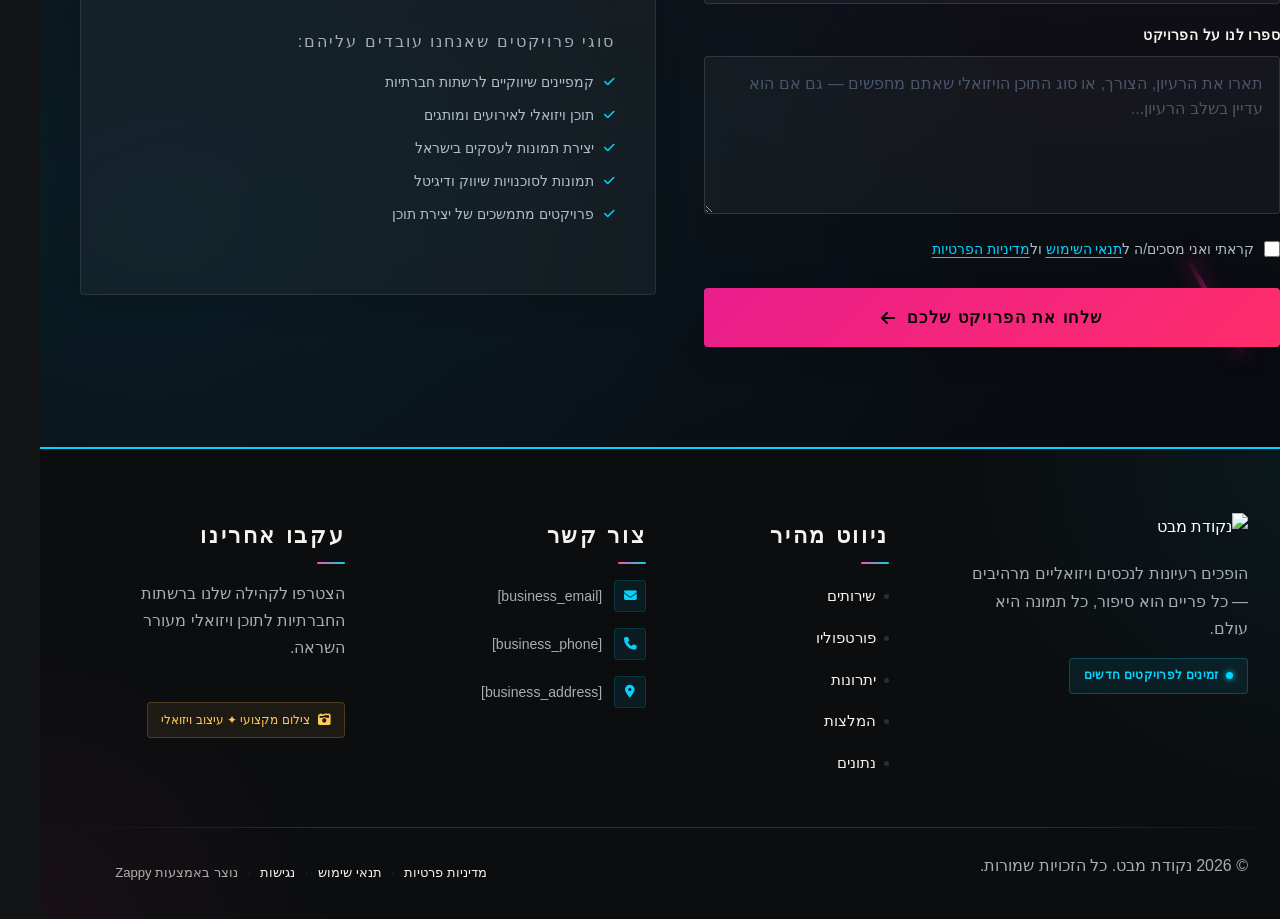
==== commit 3ed56f5d: "Background sync: Progressive GitHub Sync" ====
--- a/index.html
+++ b/index.html
@@ -361,7 +361,7 @@
 
   <div class="nav-container">
     <div class="nav-right-group"><div class="nav-brand">
-      <a href="/" class="logo-link"><img class="logo" src="/assets/site-----image-1.webp" alt="נקודת מבת"></a>
+      <a href="/" class="logo-link"><img class="logo" src="/assets/site-----image-1.webp" alt="נקודת מבט"></a>
     </div><ul class="nav-menu" id="navMenu"><li><a href="#services">שירותים</a></li><li><a href="#portfolio">פורטפוליו</a></li><li><a href="#benefits">יתרונות</a></li><li><a href="#testimonials">המלצות</a></li><li><a href="#stats">נתונים</a></li></ul></div>
 
     
@@ -813,7 +813,7 @@
     <section data-band-index="0" id="hero" class="index-hero-section" data-layout-spec="בית-hero" dir="rtl" data-hero-type="fullscreen-scrim">
   <!-- Background Image -->
   <div class="index-hero-bg">
-    <img loading="eager" fetchpriority="high" data-hero-bg="true" data-placeholder="index-hero-image-1" data-context="Ultra-cinematic high-end photography studio production scene: a dramatic close-crop composition showing a professional camera lens in the foreground with bokeh light streaks of cyan and magenta neon cutting across a dark near-black background. The scene evokes premium creative production — moody, editorial, with electric neon light reflections on polished surfaces. Aspect ratio 16:9, full bleed, dark background #080B10, neon accents of cyan #00D4FF and hot pink #E91E8C, ultra-sharp details, cinematic grade." width="1440" height="900" src="/assets/site-index-hero-image-1.webp" alt="סטודיו יצירת תמונות מקצועי — נקודת מבת" data-hero-background="true" data-element-type="image" data-element-id="img-1779366905551-879rvpbf8">
+    <img loading="eager" fetchpriority="high" data-hero-bg="true" data-placeholder="index-hero-image-1" data-context="Ultra-cinematic high-end photography studio production scene: a dramatic close-crop composition showing a professional camera lens in the foreground with bokeh light streaks of cyan and magenta neon cutting across a dark near-black background. The scene evokes premium creative production — moody, editorial, with electric neon light reflections on polished surfaces. Aspect ratio 16:9, full bleed, dark background #080B10, neon accents of cyan #00D4FF and hot pink #E91E8C, ultra-sharp details, cinematic grade." width="1440" height="900" src="/assets/site-index-hero-image-1.webp" alt="סטודיו יצירת תמונות מקצועי — נקודת מבט" data-hero-background="true" data-element-type="image" data-element-id="img-1779366905551-879rvpbf8">
   </div>
 
   <!-- Scrim Overlay -->
@@ -841,7 +841,7 @@
       <p><span class="index-hero-label">יצירת תמונות • סטודיו קריאייטיב</span>
 
       </p><!-- H1 -->
-      <h1 class="index-hero-h1">הופכים רעיונות<br>לוויזואל שמדבר</h1>
+      <h1 class="index-hero-h1">נקודת מבט</h1>
 
       <!-- H3 Subtitle -->
       <h3 class="index-hero-subtitle">צילום, עיצוב, AI ויצירת תמונות מותאמות אישית — לקמפיינים, אירועים ותוכן דיגיטלי שנשאר בזיכרון.</h3><div class="zappy-inserted-element" id="zappy-element-1779366938736-98ycqlrta" data-element-id="zappy-element-1779366938736-98ycqlrta" data-element-type="button" data-zappy-newly-inserted="true" style="margin: 20px auto; text-align: center !important; display: flex !important; justify-content: center !important; align-items: flex-start !important; max-width: 560px !important; width: 100% !important; align-self: start !important; height: auto !important;"><a href="#contact" class="btn btn-primary" style="text-decoration: none; padding: 12px 24px; border-radius: 6px; display: inline-block; border-style: solid; border-width: 2px; border-image: initial; outline: none; border-color: rgb(0, 212, 255) !important; color: rgb(0, 0, 0) !important; flex: 0 0 auto !important; background-color: rgb(0, 212, 255) !important; background-image: none !important;" data-element-type="button" data-text-color="#000000" data-element-id="btn-1779366987301-eax87wxof" id="btn-1779366987301-eax87wxof">צרו קשר עכשיו</a></div>
@@ -1592,8 +1592,8 @@
 
       <!-- Column 1: Company Info -->
       <div class="footer-col footer-brand">
-        <a href="/" class="footer-logo-link" aria-label="נקודת מבת - עמוד הבית">
-          <img src="/assets/photography-image-creation-logo.webp" alt="נקודת מבת" class="logo">
+        <a href="/" class="footer-logo-link" aria-label="נקודת מבט - עמוד הבית">
+          <img src="/assets/photography-image-creation-logo.webp" alt="נקודת מבט" class="logo">
         </a>
         <p class="footer-tagline">הופכים רעיונות לנכסים ויזואליים מרהיבים — כל פריים הוא סיפור, כל תמונה היא עולם.</p>
         <div class="footer-badge">
@@ -1655,7 +1655,7 @@
   <!-- Bottom Bar -->
   <div class="footer-bottom">
     <div class="footer-container footer-bottom-inner">
-      <p class="footer-copyright">© 2026 נקודת מבת. כל הזכויות שמורות.</p>
+      <p class="footer-copyright">© 2026 נקודת מבט. כל הזכויות שמורות.</p>
       <div class="footer-legal">
         <a href="/privacy" class="legal-link">מדיניות פרטיות</a>
         <span class="legal-sep" aria-hidden="true">·</span>
